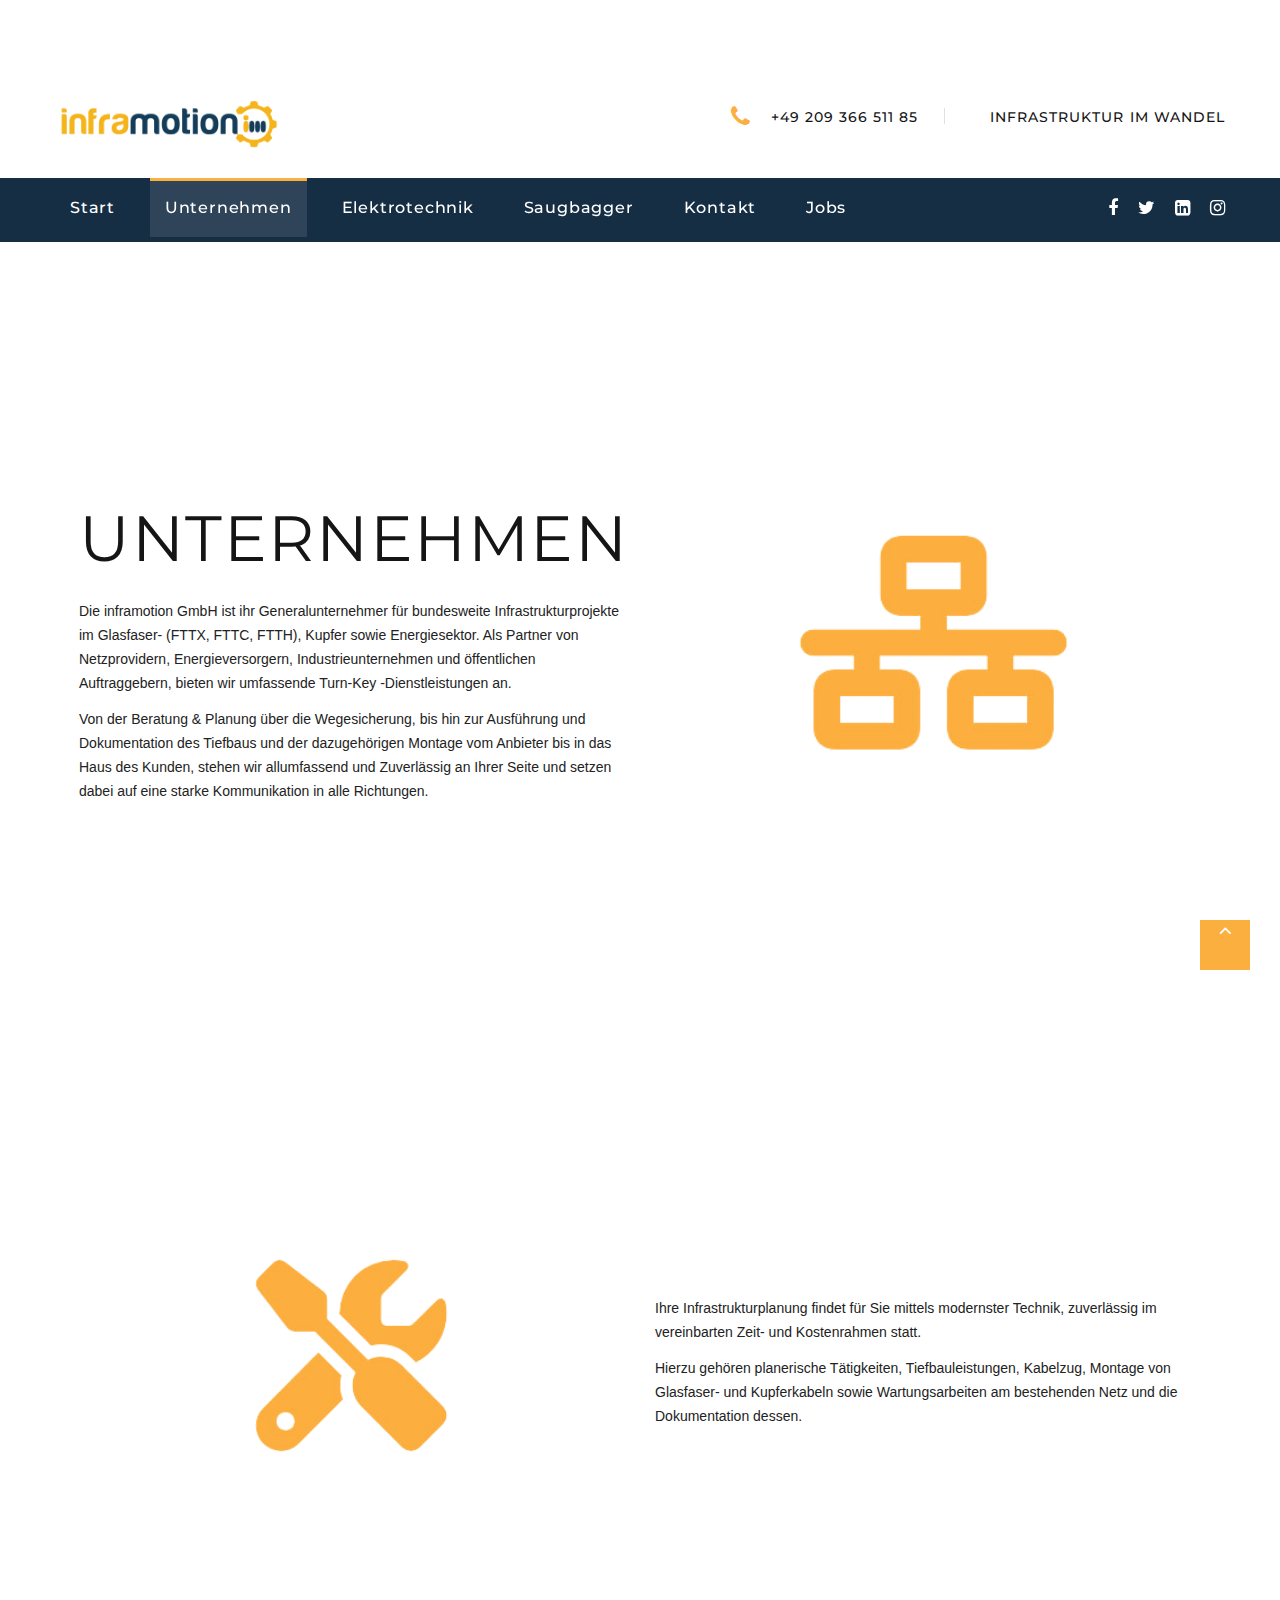
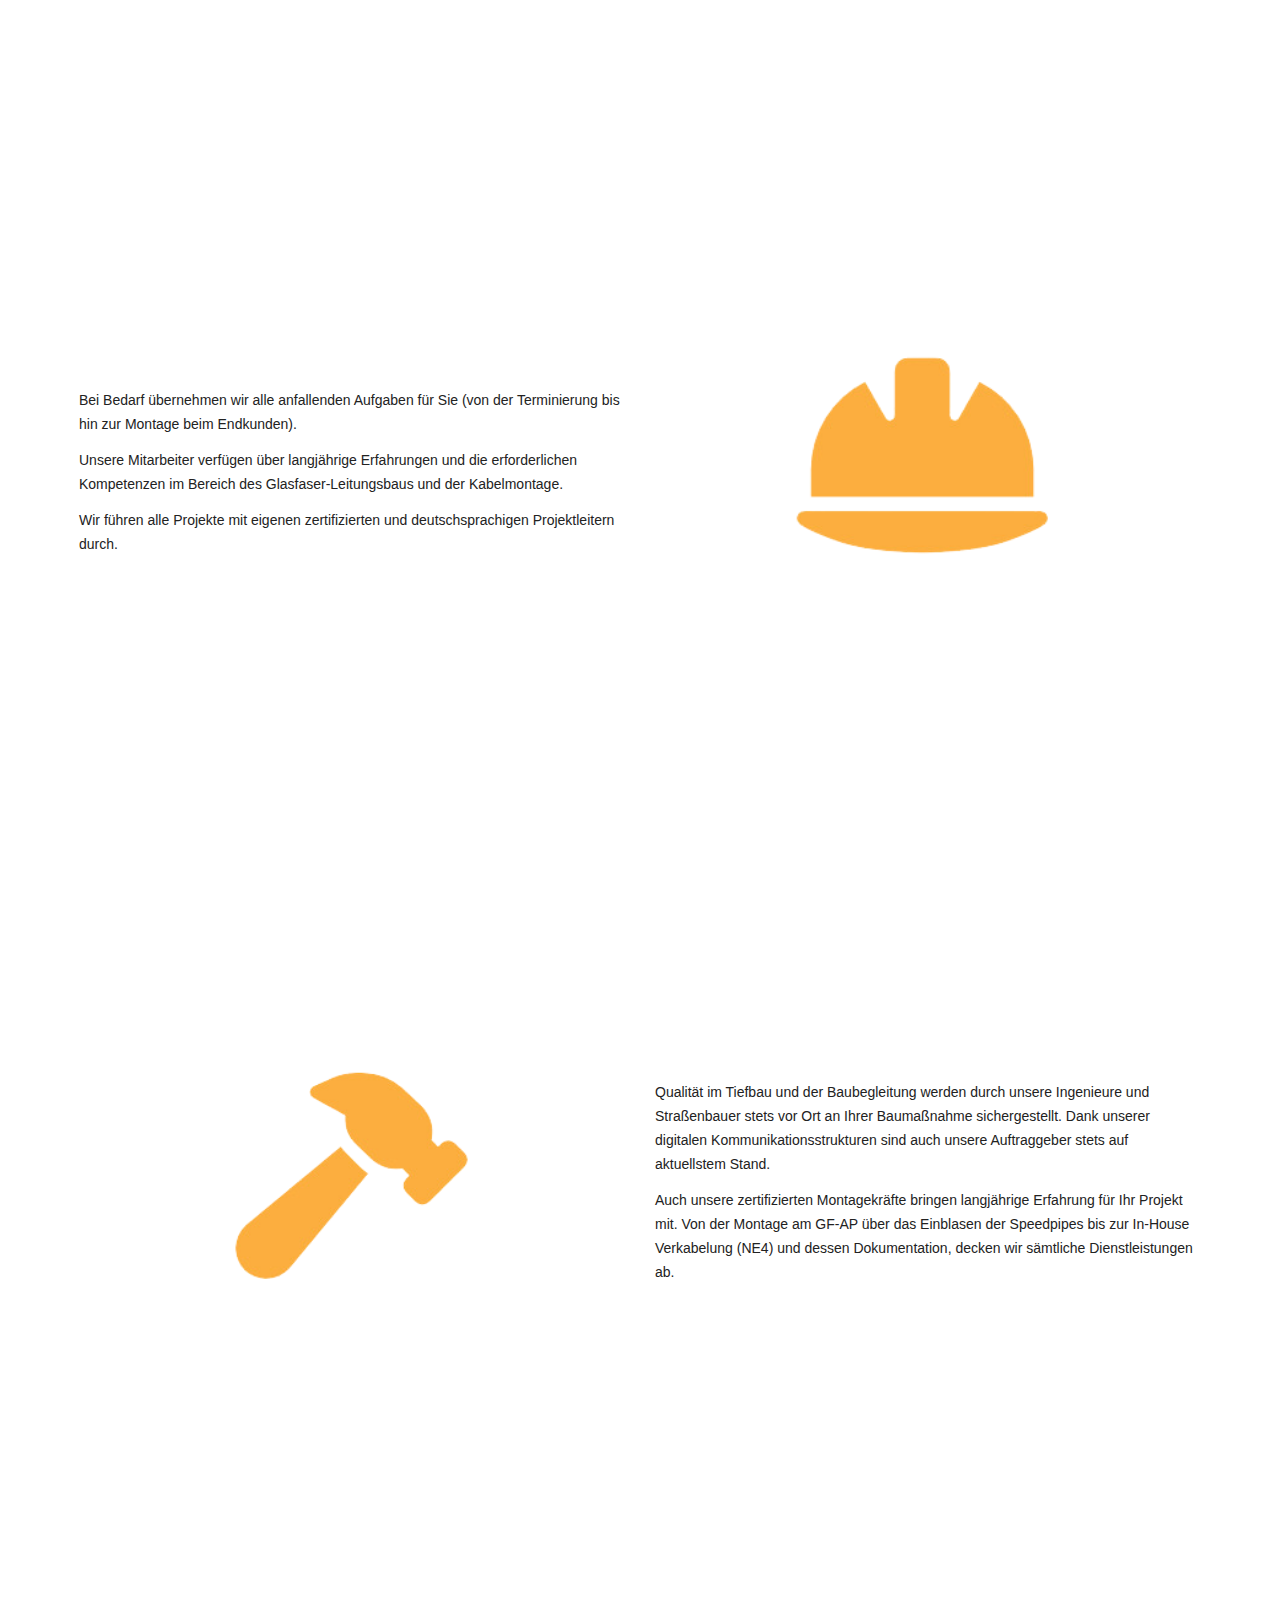
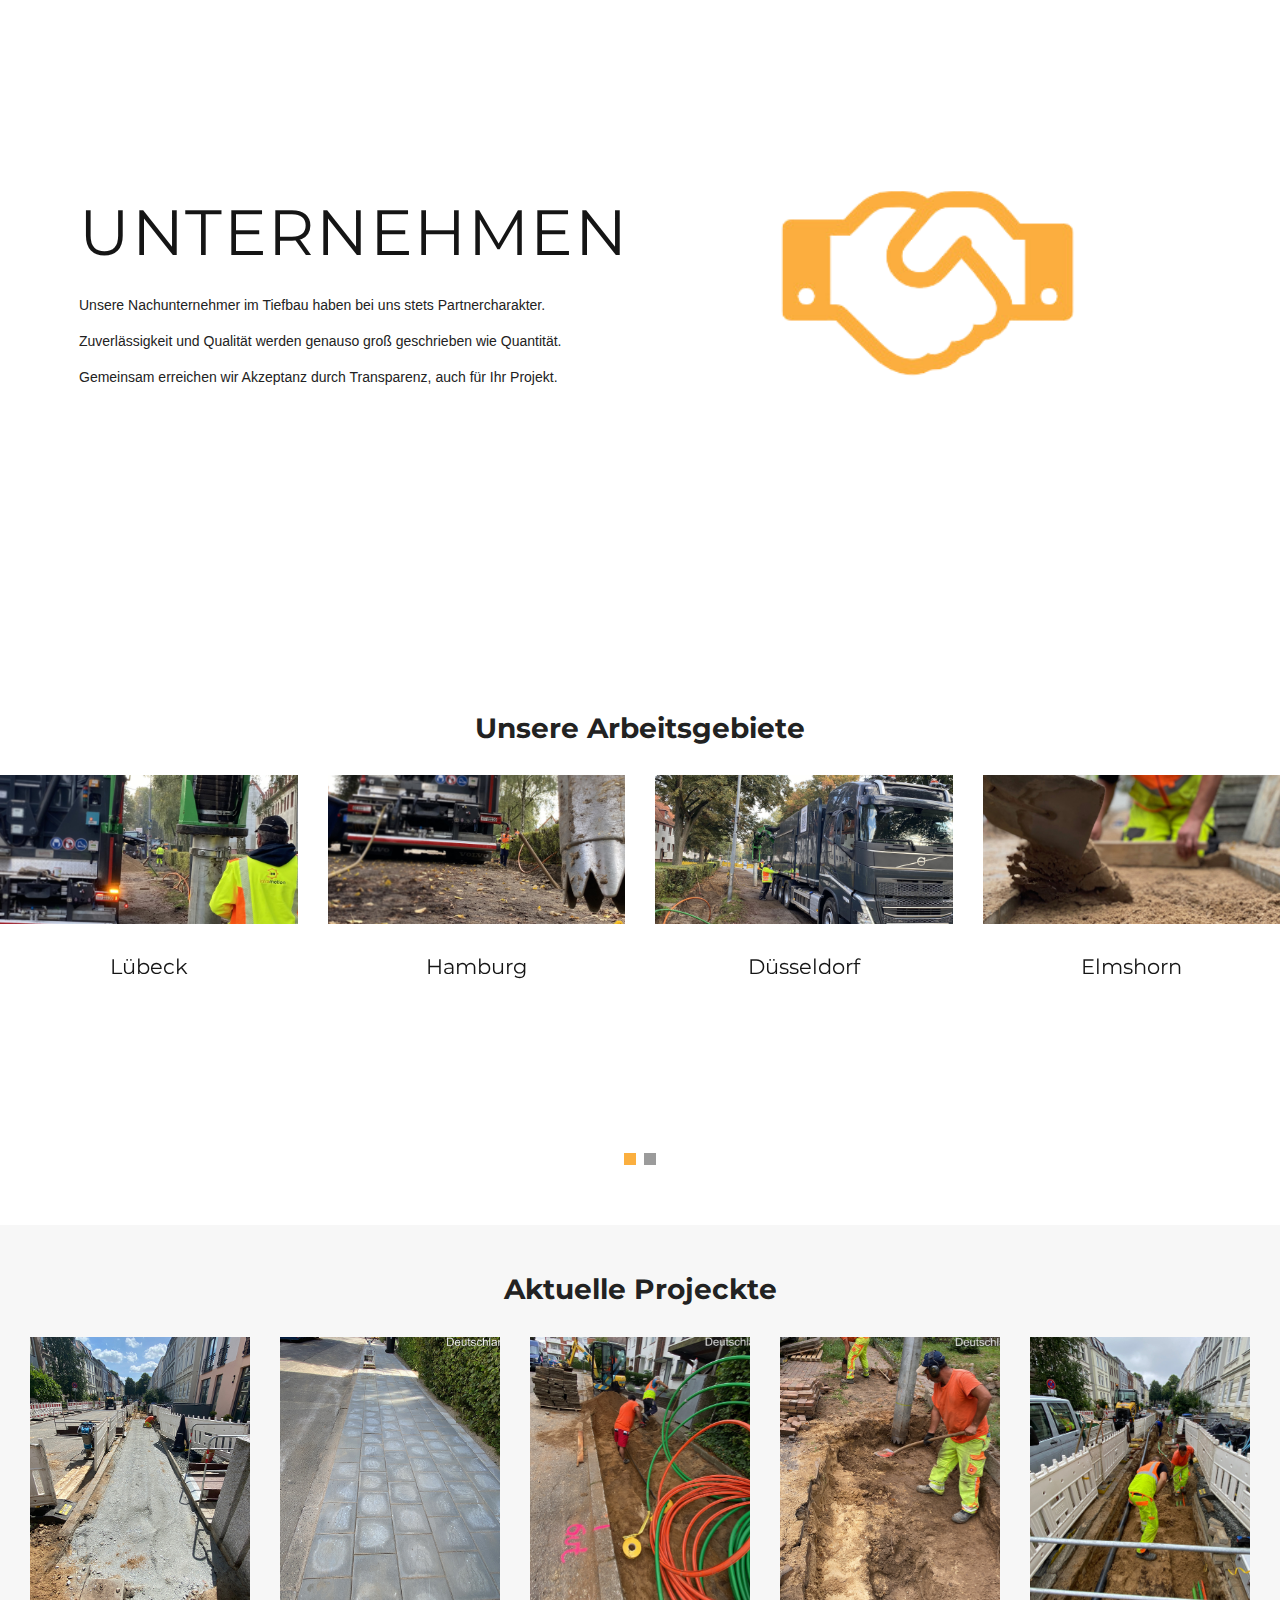
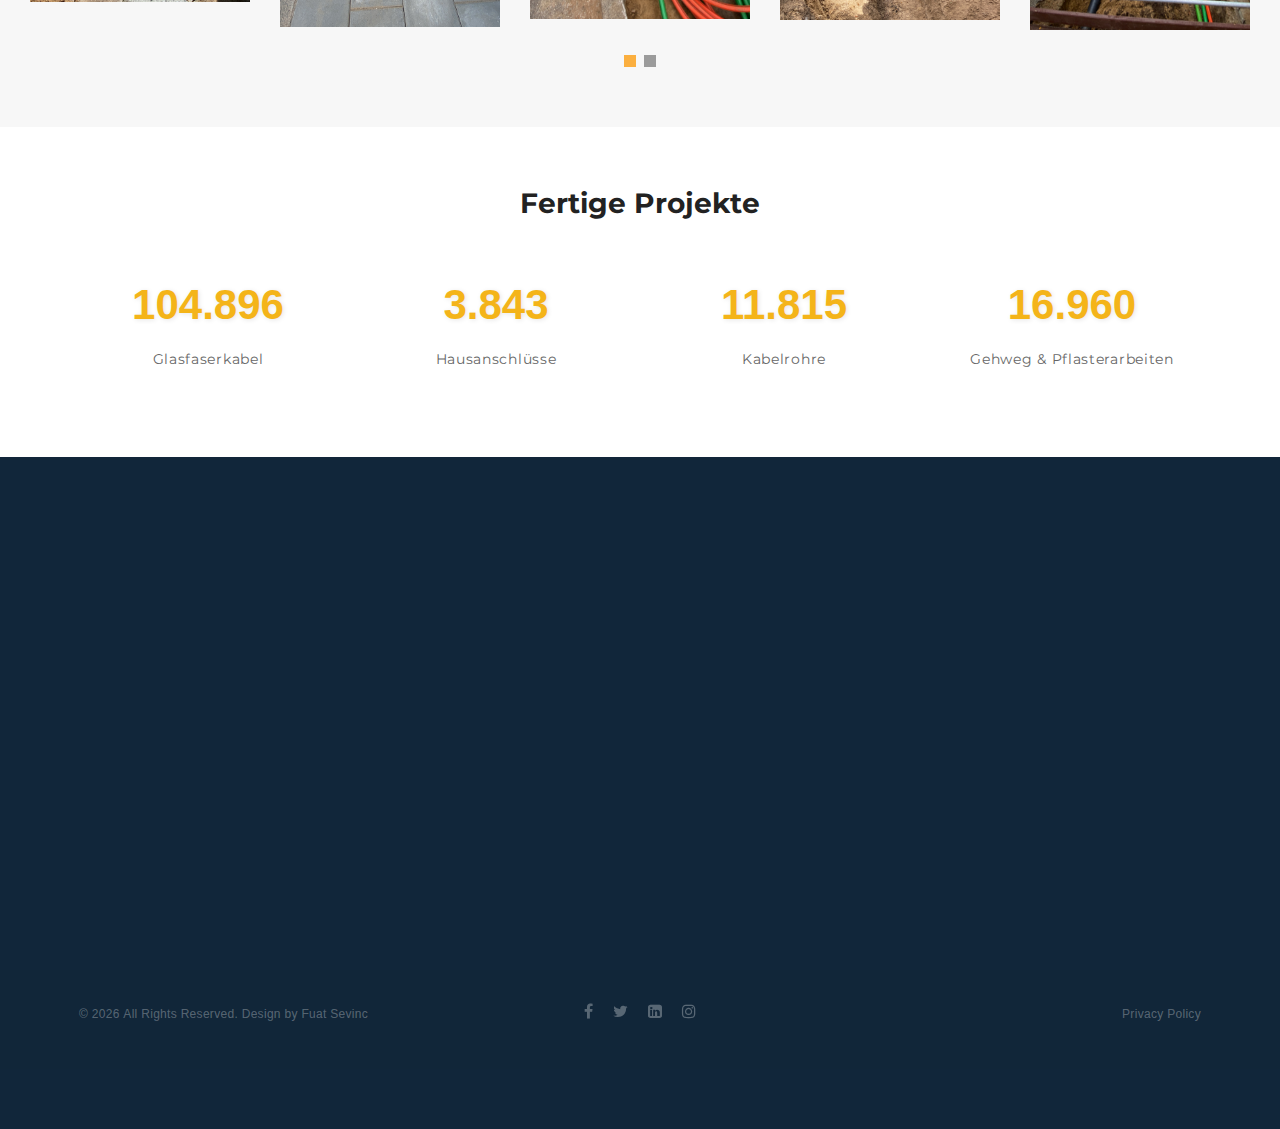
==== about.html @ 515c1046 "update" ====
<!DOCTYPE html>
<html class="wide wow-animation" lang="de">

<head>
    <title>Inframotion GmbH - Saugbagger Dienstleistungen</title>
    <meta name="description" content="Die inframotion GmbH bietet umfassende Saugbagger-Dienstleistungen für bundesweite Infrastrukturprojekte im Glasfaser-, Kupfer- und Energiesektor an.">
    <meta name="format-detection" content="telephone=no">
    <meta name="viewport" content="width=device-width, height=device-height, initial-scale=1.0, maximum-scale=1.0, user-scalable=0">
    <meta http-equiv="X-UA-Compatible" content="IE=edge">
    <meta charset="utf-8">
    <link rel="icon" href="images/favicon.ico" type="image/x-icon">
    <!-- Stylesheets-->
    <link rel="stylesheet" type="text/css" href="//fonts.googleapis.com/css?family=Montserrat:400,500,600,700%7CPoppins:400%7CTeko:300,400">
    <link rel="stylesheet" href="css/bootstrap.css">
    <link rel="stylesheet" href="css/fonts.css">
    <link rel="stylesheet" href="css/style.css">
    <!-- Include Font Awesome CSS -->
    <link rel="stylesheet" href="https://cdnjs.cloudflare.com/ajax/libs/font-awesome/5.15.4/css/all.min.css">
    <link rel="stylesheet" href="https://cdnjs.cloudflare.com/ajax/libs/animate.css/4.1.1/animate.min.css">
    <link rel="stylesheet" href="https://cdnjs.cloudflare.com/ajax/libs/font-awesome/5.15.3/css/all.min.css">
    <meta name="viewport" content="width=device-width, initial-scale=1.0">
    <link rel="stylesheet" href="https://cdnjs.cloudflare.com/ajax/libs/animate.css/4.1.1/animate.min.css">
    <link rel="stylesheet" href="https://cdnjs.cloudflare.com/ajax/libs/font-awesome/5.15.3/css/all.min.css">
    <style>
      body {
        font-family: 'Mulish', sans-serif;
        background-color: #fff;
        color: #222;
        margin: 0;
        padding: 0;
      }
  
      .section {
        padding: 60px 0;
      }
  
      .section-fluid {
        width: 100%;
      }
  
      .container {
        max-width: 1200px;
        margin: 0 auto;
        padding: 0 15px;
      }
  
      .row {
        display: flex;
        flex-wrap: wrap;
        margin: 0 -15px;
      }
  
      .col {
        flex: 1;
        padding: 0 15px;
        margin-bottom: 30px;
      }
  
      .col-3 {
        flex: 0 0 25%;
        max-width: 25%;
      }
  
      .text-center {
        text-align: center;
      }
  
      .bg-default {
        background-color: #fff;
      }
  
      .counter-classic-number {
        font-size: 3em;
        font-weight: bold;
        color: #F4B419;
        text-shadow: 1px 1px 5px rgba(0, 0, 0, 0.1);
      }
  
      .counter-classic-title {
        font-size: 1em;
        font-weight: normal;
        color: #666;
        margin-top: 10px;
        text-transform: capitalize;
      }
  
      h2, h3 {
        font-size: 2em;
        font-weight: bold;
        color: #222;
        text-transform: capitalize;
      }
  
      .counter {
        display: inline-block;
        width: 100%;
        font-size: 3em;
        font-weight: bold;
        color: #F4B419;
        text-shadow: 1px 1px 5px rgba(0, 0, 0, 0.1);
        text-transform: capitalize;
      }
      @media (max-width: 768px) {
        .col-3 {
          flex: 0 0 50%;
          max-width: 50%;
        }
      }
  
      @media (max-width: 480px) {
        .col-3 {
          flex: 0 0 100%;
          max-width: 100%;
        }
      }
  </style>
    <style>
        .ie-panel {
            display: none;
            background: #ffffff;
            padding: 10px 0;
            box-shadow: 3px 3px 5px 0 rgba(255, 255, 255, 0.3);
            clear: both;
            text-align: center;
            position: relative;
            z-index: 1;
        }

        html.ie-10 .ie-panel,
        html.lt-ie-10 .ie-panel {
            display: block;
        }
    </style>
    <link rel="canonical" href="https://www.inframotion.de/saugbagger.html">
</head>

<body>
    <div class="ie-panel"><a href="http://windows.microsoft.com/en-US/internet-explorer/"><img src="images/ie8-panel/warning_bar_0000_us.jpg" height="42" width="820" alt="You are using an outdated browser. For a faster, safer browsing experience, upgrade for free today."></a></div>
    <div class="preloader">
        <div class="preloader-body">
            <div class="cssload-container">
                <div class="cssload-speeding-wheel"></div>
            </div>
            <p>Loading...</p>
        </div>
    </div>
    <div class="page">
        <!-- Page Header-->
        <header class="section page-header">
            <!-- RD Navbar-->
            <div class="rd-navbar-wrap">
                <nav class="rd-navbar rd-navbar-corporate" data-layout="rd-navbar-fixed" data-sm-layout="rd-navbar-fixed" data-md-layout="rd-navbar-fixed" data-md-device-layout="rd-navbar-fixed" data-lg-layout="rd-navbar-static" data-lg-device-layout="rd-navbar-fixed" data-xl-layout="rd-navbar-static" data-xl-device-layout="rd-navbar-static" data-xxl-layout="rd-navbar-static" data-xxl-device-layout="rd-navbar-static" data-lg-stick-up-offset="46px" data-xl-stick-up-offset="46px" data-xxl-stick-up-offset="106px" data-lg-stick-up="true" data-xl-stick-up="true" data-xxl-stick-up="true">
                    <div class="rd-navbar-collapse-toggle rd-navbar-fixed-element-1" data-rd-navbar-toggle=".rd-navbar-collapse"><span></span></div>
                    <div class="rd-navbar-aside-outer">
                        <div class="rd-navbar-aside">
                            <!-- RD Navbar Panel-->
                            <div class="rd-navbar-panel">
                                <!-- RD Navbar Toggle-->
                                <button class="rd-navbar-toggle" data-rd-navbar-toggle=".rd-navbar-nav-wrap"><span></span></button>
                                <!-- RD Navbar Brand-->
                                <div class="rd-navbar-brand">
                                    <!--Brand--><a class="brand" href="index.html"><img src="images/inframotion_logo_4000_png.png" alt="Inframotion Logo" width="225" height="18" /></a>
                                </div>
                            </div>
                            <div class="rd-navbar-aside-right rd-navbar-collapse">
                                <ul class="rd-navbar-corporate-contacts">
                                    <li>
                                        <div class="unit unit-spacing-xs">
                                            <div class="unit-left"><span class="icon fa fa-phone"></span></div>
                                            <div class="unit-body"><a class="link-phone" href="tel:+49 209 366 511 85">+49 209 366 511 85</a>
                                            </div>
                                        </div>
                                    </li>
                                    <li>
                                        <div class="unit unit-spacing-xs">
                                            <div class="unit-left"><span class="icon fa fa-fort"></span></div>
                                            <div class="unit-body"><a class="link-phone" href="saugbagger.html">Infrastruktur im Wandel</a></div>
                                        </div>
                                    </li>
                                </ul>
                            </div>
                        </div>
                    </div>
                    <div class="rd-navbar-main-outer">
                        <div class="rd-navbar-main">
                            <div class="rd-navbar-nav-wrap">
                                <ul class="list-inline list-inline-md rd-navbar-corporate-list-social">
                                    <li><a class="icon fa fa-facebook" target="_blank" href="https://www.facebook.com/profile.php?id=100091347528206"></a></li>
                                    <li><a class="icon fa fa-twitter" target="_blank" href="https://x.com/InframotionGmbh"></a></li>
                                    <li><a class="icon fa fa-linkedin" target="_blank" href="https://www.linkedin.com/company/100840375/admin/feed/posts/"></a></li>
                                    <li><a class="icon fa fa-instagram" target="_blank" href="https://www.instagram.com/inframotiongmbh/"></a></li>
                                </ul>
                                <!-- RD Navbar Nav-->
                                <ul class="rd-navbar-nav">
                                    <li class="rd-nav-item"><a class="rd-nav-link" href="index.html">Start</a></li>
                                    <li class="rd-nav-item active"><a class="rd-nav-link" href="about.html">Unternehmen</a></li>
                                    <li class="rd-nav-item"><a class="rd-nav-link" href="elektrotechnik.html">Elektrotechnik</a></li>
                                    <li class="rd-nav-item"><a class="rd-nav-link" href="saugbagger.html">Saugbagger</a></li>
                                    <li class="rd-nav-item"><a class="rd-nav-link" href="kontakt.html">Kontakt</a></li>
                                    <li class="rd-nav-item"><a class="rd-nav-link" href="jobs.html">Jobs</a></li>
                                </ul>
                            </div>
                        </div>
                    </div>
                </nav>
            </div>
        </header>

        <!-- Why choose us-->
        <section class="section section-sm section-first bg-default text-md-left">
            <div class="container">
                <div class="row row-50 justify-content-center align-items-xl-center">
                    <div class="col-md-10 col-lg-7 col-xl-6">
                        <h1 class="text-spacing-25 font-weight-normal title-opacity-3">UNTERNEHMEN</h1>
                        <!-- Bootstrap tabs-->
                        <div class="tabs-custom tabs-horizontal tabs-line" id="tabs-4">
                            <!-- Tab panes-->
                            <div class="tab-content">
                                <div class="tab-pane fade show active" id="tabs-4-1">
                                    <p>Die inframotion GmbH ist ihr Generalunternehmer für bundesweite Infrastrukturprojekte im Glasfaser- (FTTX, FTTC, FTTH), Kupfer sowie Energiesektor. Als Partner von Netzprovidern, Energieversorgern, Industrieunternehmen und öffentlichen Auftraggebern, bieten wir umfassende Turn-Key -Dienstleistungen an.</p>
                                    <p>Von der Beratung & Planung über die Wegesicherung, bis hin zur Ausführung und Dokumentation des Tiefbaus und der dazugehörigen Montage vom Anbieter bis in das Haus des Kunden, stehen wir allumfassend und Zuverlässig an Ihrer Seite und setzen dabei auf eine starke Kommunikation in alle Richtungen.</p>
                                </div>
                            </div>
                        </div>
                    </div>
                    <div class="col-md-10 col-lg-5 col-xl-6 d-flex justify-content-center align-items-center">
                      <img src="images/icon/5.png" alt="">
                    </div>
                </div>
            </div>
        </section>

        <!-- Why choose us-->
        <section class="section section-sm section-first bg-default text-md-left">
            <div class="container">
                <div class="row row-50 justify-content-center align-items-xl-center">
                    <div class="col-md-10 col-lg-5 col-xl-6 d-flex justify-content-center align-items-center">
                      <img src="images/icon/4.png" alt="">
                    </div>
                    <div class="col-md-10 col-lg-7 col-xl-6">
                        <!-- Bootstrap tabs-->
                        <div class="tabs-custom tabs-horizontal tabs-line" id="tabs-4">
                            <!-- Tab panes-->
                            <div class="tab-content">
                                <div class="tab-pane fade show active" id="tabs-4-1">
                                    <p>Ihre Infrastrukturplanung findet für Sie mittels modernster Technik, zuverlässig im vereinbarten Zeit- und Kostenrahmen statt.</p>
                                    <p>Hierzu gehören planerische Tätigkeiten, Tiefbauleistungen, Kabelzug, Montage von Glasfaser- und Kupferkabeln sowie Wartungsarbeiten am bestehenden Netz und die Dokumentation dessen.</p>
                                </div>
                            </div>
                        </div>
                    </div>
                </div>
            </div>
        </section>

        <!-- Why choose us-->
        <section class="section section-sm section-first bg-default text-md-left">
            <div class="container">
                <div class="row row-50 justify-content-center align-items-xl-center">
                    <div class="col-md-10 col-lg-7 col-xl-6">
                        <!-- Bootstrap tabs-->
                        <div class="tabs-custom tabs-horizontal tabs-line" id="tabs-4">
                            <!-- Tab panes-->
                            <div class="tab-content">
                                <div class="tab-pane fade show active" id="tabs-4-1">
                                    <p>Bei Bedarf übernehmen wir alle anfallenden Aufgaben für Sie (von der Terminierung bis hin zur Montage beim Endkunden).</p>
                                    <p>Unsere Mitarbeiter verfügen über langjährige Erfahrungen und die erforderlichen Kompetenzen im Bereich des Glasfaser-Leitungsbaus und der Kabelmontage.</p>
                                    <p>Wir führen alle Projekte mit eigenen zertifizierten und deutschsprachigen Projektleitern durch.</p>
                                </div>
                            </div>
                        </div>
                    </div>
                    <div class="col-md-10 col-lg-5 col-xl-6 d-flex justify-content-center align-items-center">
                      <img src="images/icon/3.png" alt="">
                    </div>
                </div>
            </div>
        </section>

        <!-- Why choose us-->
        <section class="section section-sm section-first bg-default text-md-left">
            <div class="container">
                <div class="row row-50 justify-content-center align-items-xl-center">
                    <div class="col-md-10 col-lg-5 col-xl-6 d-flex justify-content-center align-items-center">
                      <img src="images/icon/2.png" alt="">
                    </div>
                    <div class="col-md-10 col-lg-7 col-xl-6">
                        <!-- Bootstrap tabs-->
                        <div class="tabs-custom tabs-horizontal tabs-line" id="tabs-4">
                            <!-- Tab panes-->
                            <div class="tab-content">
                                <div class="tab-pane fade show active" id="tabs-4-1">
                                    <p>Qualität im Tiefbau und der Baubegleitung werden durch unsere Ingenieure und Straßenbauer stets vor Ort an Ihrer Baumaßnahme sichergestellt. Dank unserer digitalen Kommunikationsstrukturen sind auch unsere Auftraggeber stets auf aktuellstem Stand.</p>
                                    <p>Auch unsere zertifizierten Montagekräfte bringen langjährige Erfahrung für Ihr Projekt mit. Von der Montage am GF-AP über das Einblasen der Speedpipes bis zur In-House Verkabelung (NE4) und dessen Dokumentation, decken wir sämtliche Dienstleistungen ab.</p>
                                </div>
                            </div>
                        </div>
                    </div>
                </div>
            </div>
        </section>

        <!-- Why choose us-->
        <section class="section section-sm section-first bg-default text-md-left">
            <div class="container">
                <div class="row row-50 justify-content-center align-items-xl-center">
                    <div class="col-md-10 col-lg-7 col-xl-6">
                        <h1 class="text-spacing-25 font-weight-normal title-opacity-3">UNTERNEHMEN</h1>
                        <!-- Bootstrap tabs-->
                        <div class="tabs-custom tabs-horizontal tabs-line" id="tabs-4">
                            <!-- Tab panes-->
                            <div class="tab-content">
                                <div class="tab-pane fade show active" id="tabs-4-1">
                                    <p>Unsere Nachunternehmer im Tiefbau haben bei uns stets Partnercharakter.</p>
                                    <p>Zuverlässigkeit und Qualität werden genauso groß geschrieben wie Quantität.</p>
                                    <p>Gemeinsam erreichen wir Akzeptanz durch Transparenz, auch für Ihr Projekt.</p>
                                </div>
                            </div>
                        </div>
                    </div>
                    <div class="col-md-10 col-lg-5 col-xl-6 d-flex justify-content-center align-items-center">
                      <img src="images/icon/1.png" alt="">
                    </div>
                </div>
            </div>
        </section>

        <!-- Latest Projects-->
        <section class="section section-sm section-fluid bg-default">
            <div class="container">
                <h2>Unsere Arbeitsgebiete</h2>
            </div>
            <!-- Owl Carousel-->
            <div class="owl-carousel owl-classic owl-timeline" data-items="1" data-md-items="2" data-lg-items="3" data-xl-items="4" data-margin="30" data-autoplay="false" data-nav="true" data-dots="true">
                <div class="owl-item">
                    <!-- Thumbnail Classic-->
                    <article class="thumbnail thumbnail-mary">
                        <div class="thumbnail-mary-figure"><img src="images/Saug-Slide-1.jpg" alt="Lübeck Saugbagger Projekt" width="420" height="308"/></div>
                        <div class="thumbnail-mary-caption"><a class="icon fl-bigmug-line-zoom60" href="images/gallery-image-11-1200x800-original.jpg" data-lightgallery="item"><img src="images/gallery-image-11-420x308.jpg" alt="Lübeck Saugbagger Projekt" width="420" height="308"/></a></div>
                    </article>
                    <div class="thumbnail-mary-description">
                        <h5 class="thumbnail-mary-project"><a href="#">Lübeck</a></h5><span class="thumbnail-mary-decor"></span>
                        <h5 class="thumbnail-mary-time"></h5>
                    </div>
                </div>
                <div class="owl-item">
                    <!-- Thumbnail Classic-->
                    <article class="thumbnail thumbnail-mary">
                        <div class="thumbnail-mary-figure"><img src="images/Saug-Slide-2.jpg" alt="Hamburg Saugbagger Projekt" width="420" height="308"/></div>
                        <div class="thumbnail-mary-caption"><a class="icon fl-bigmug-line-zoom60" href="images/gallery-image-12-1200x800-original.jpg" data-lightgallery="item"><img src="images/gallery-image-12-420x308.jpg" alt="Hamburg Saugbagger Projekt" width="420" height="308"/></a></div>
                    </article>
                    <div class="thumbnail-mary-description">
                        <h5 class="thumbnail-mary-project"><a href="#">Hamburg</a></h5><span class="thumbnail-mary-decor"></span>
                        <h5 class="thumbnail-mary-time"></h5>
                    </div>
                </div>
                <div class="owl-item">
                    <!-- Thumbnail Classic-->
                    <article class="thumbnail thumbnail-mary">
                        <div class="thumbnail-mary-figure"><img src="images/Saug-Slide-3.jpg" alt="Düsseldorf Saugbagger Projekt" width="420" height="308"/></div>
                        <div class="thumbnail-mary-caption"><a class="icon fl-bigmug-line-zoom60" href="images/gallery-image-13-1200x800-original.jpg" data-lightgallery="item"><img src="images/gallery-image-13-420x308.jpg" alt="Düsseldorf Saugbagger Projekt" width="420" height="308"/></a></div>
                    </article>
                    <div class="thumbnail-mary-description">
                        <h5 class="thumbnail-mary-project"><a href="#">Düsseldorf</a></h5><span class="thumbnail-mary-decor"></span>
                        <h5 class="thumbnail-mary-time"></h5>
                    </div>
                </div>
                <div class="owl-item">
                    <!-- Thumbnail Classic-->
                    <article class="thumbnail thumbnail-mary">
                        <div class="thumbnail-mary-figure"><img src="images/Saug-Slide-5.jpg" alt="Elmshorn Saugbagger Projekt" width="420" height="308"/></div>
                        <div class="thumbnail-mary-caption"><a class="icon fl-bigmug-line-zoom60" href="images/gallery-image-14-1200x800-original.jpg" data-lightgallery="item"><img src="images/gallery-image-14-420x308.jpg" alt="Elmshorn Saugbagger Projekt" width="420" height="308"/></a></div>
                    </article>
                    <div class="thumbnail-mary-description">
                        <h5 class="thumbnail-mary-project"><a href="#">Elmshorn</a></h5><span class="thumbnail-mary-decor"></span>
                        <h5 class="thumbnail-mary-time"></h5>
                    </div>
                </div>
                <div class="owl-item">
                    <!-- Thumbnail Classic-->
                    <article class="thumbnail thumbnail-mary">
                        <div class="thumbnail-mary-figure"><img src="images/inframotion_Saugbagger.jpg" alt="Kiel Saugbagger Projekt" width="420" height="308"/></div>
                        <div class="thumbnail-mary-caption"><a class="icon fl-bigmug-line-zoom60" href="images/gallery-image-15-1200x800-original.jpg" data-lightgallery="item"><img src="images/gallery-image-15-420x308.jpg" alt="Kiel Saugbagger Projekt" width="420" height="308"/></a></div>
                    </article>
                    <div class="thumbnail-mary-description">
                        <h5 class="thumbnail-mary-project"><a href="#">Kiel</a></h5><span class="thumbnail-mary-decor"></span>
                        <h5 class="thumbnail-mary-time"></h5>
                    </div>
                </div>
                <div class="owl-item">
                    <!-- Thumbnail Classic-->
                    <article class="thumbnail thumbnail-mary">
                        <div class="thumbnail-mary-figure"><img src="images/inframotion_tiefbau.jpg" alt="Gelsenkirchen Saugbagger Projekt" width="420" height="308"/></div>
                        <div class="thumbnail-mary-caption"><a class="icon fl-bigmug-line-zoom60" href="images/gallery-image-16-1200x800-original.jpg" data-lightgallery="item"><img src="images/gallery-image-16-420x308.jpg" alt="Gelsenkirchen Saugbagger Projekt" width="420" height="308"/></a></div>
                    </article>
                    <div class="thumbnail-mary-description">
                        <h5 class="thumbnail-mary-project"><a href="#">Gelsenkirchen</a></h5><span class="thumbnail-mary-decor"></span>
                        <h5 class="thumbnail-mary-time"></h5>
                    </div>
                </div>
            </div>
        </section>

        <!-- Instagram wondertour -->
        <section class="section section-sm section-top-0 section-fluid section-relative bg-gray-4">
            <div class="container-fluid">
                <br><br>
                <center><h2>Aktuelle Projeckte</h2></center>
                <!-- Owl Carousel-->
                <div class="owl-carousel owl-classic owl-dots-secondary" data-items="1" data-sm-items="2" data-md-items="3" data-lg-items="4" data-xl-items="5" data-xxl-items="6" data-stage-padding="15" data-xxl-stage-padding="0" data-margin="30" data-autoplay="true" data-nav="true" data-dots="true">
                    <!-- Thumbnail Classic-->
                    <article class="thumbnail thumbnail-mary">
                        <div class="thumbnail-mary-figure"><img src="images/bild1.jpg" alt="Aktuelles Projekt Bild 1" width="270" height="195" />
                        </div>
                        <div class="thumbnail-mary-caption"><a class="icon fl-bigmug-line-zoom60" href="images/bild1.jpg" data-lightgallery="item"><img src="images/bild1.jpg" alt="Aktuelles Projekt Bild 1" width="270" height="195" /></a>
                        </div>
                    </article>
                    <!-- Thumbnail Classic-->
                    <article class="thumbnail thumbnail-mary">
                        <div class="thumbnail-mary-figure"><img src="images/bild2.jpg" alt="Aktuelles Projekt Bild 2" width="270" height="195" />
                        </div>
                        <div class="thumbnail-mary-caption"><a class="icon fl-bigmug-line-zoom60" href="images/bild2.jpg" data-lightgallery="item"><img src="images/bild2.jpg" alt="Aktuelles Projekt Bild 2" width="270" height="195" /></a>
                        </div>
                    </article>
                    <!-- Thumbnail Classic-->
                    <article class="thumbnail thumbnail-mary">
                        <div class="thumbnail-mary-figure"><img src="images/bild3.jpg" alt="Aktuelles Projekt Bild 3" width="270" height="195" />
                        </div>
                        <div class="thumbnail-mary-caption"><a class="icon fl-bigmug-line-zoom60" href="images/bild3.jpg" data-lightgallery="item"><img src="images/bild3.jpg" alt="Aktuelles Projekt Bild 3" width="270" height="195" /></a>
                        </div>
                    </article>
                    <!-- Thumbnail Classic-->
                    <article class="thumbnail thumbnail-mary">
                        <div class="thumbnail-mary-figure"><img src="images/bild4.jpg" alt="Aktuelles Projekt Bild 4" width="270" height="195" />
                        </div>
                        <div class="thumbnail-mary-caption"><a class="icon fl-bigmug-line-zoom60" href="images/bild4.jpg" data-lightgallery="item"><img src="images/bild4.jpg" alt="Aktuelles Projekt Bild 4" width="270" height="195" /></a>
                        </div>
                    </article>
                    <!-- Thumbnail Classic-->
                    <article class="thumbnail thumbnail-mary">
                        <div class="thumbnail-mary-figure"><img src="images/bild7.jpg" alt="Aktuelles Projekt Bild 5" width="270" height="195" />
                        </div>
                        <div class="thumbnail-mary-caption"><a class="icon fl-bigmug-line-zoom60" href="images/bild7.jpg" data-lightgallery="item"><img src="images/bild7.jpg" alt="Aktuelles Projekt Bild 5" width="270" height="195" /></a>
                        </div>
                    </article>
                    <!-- Thumbnail Classic-->
                    <article class="thumbnail thumbnail-mary">
                        <div class="thumbnail-mary-figure"><img src="images/bild5.jpg" alt="Aktuelles Projekt Bild 6" width="270" height="195" />
                        </div>
                        <div class="thumbnail-mary-caption"><a class="icon fl-bigmug-line-zoom60" href="images/bild5.jpg" data-lightgallery="item"><img src="images/bild5.jpg" alt="Aktuelles Projekt Bild 6" width="270" height="195" /></a>
                        </div>
                    </article>
                    <!-- Thumbnail Classic-->
                    <article class="thumbnail thumbnail-mary">
                        <div class="thumbnail-mary-figure"><img src="images/bild6.jpg" alt="Aktuelles Projekt Bild 7" width="270" height="195" />
                        </div>
                        <div class="thumbnail-mary-caption"><a class="icon fl-bigmug-line-zoom60" href="images/bild6.jpg" data-lightgallery="item"><img src="images/bild6.jpg" alt="Aktuelles Projekt Bild 7" width="270" height="195" /></a>
                        </div>
                    </article>
                </div>
            </div>
        </section>
 <!-- Counters -->
 <section class="section section-fluid bg-default">
  <div class="container">
      <div class="text-center">
          <h3 class="animate__animated animate__fadeInDown">Fertige Projekte</h3><br><br>
      </div>
      <div class="row text-center">
          <div class="col col-3 animate__animated animate__fadeInUp">
              <div class="counter-classic">
                  <div class="counter" data-count="237500">0</div>
                  <h5 class="counter-classic-title">Glasfaserkabel</h5>
              </div>
          </div>
          <div class="col col-3 animate__animated animate__fadeInUp" style="animation-delay: 0.2s;">
              <div class="counter-classic">
                  <div class="counter" data-count="8700">0</div>
                  <h5 class="counter-classic-title">Hausanschlüsse</h5>
              </div>
          </div>
          <div class="col col-3 animate__animated animate__fadeInUp" style="animation-delay: 0.4s;">
              <div class="counter-classic">
                  <div class="counter" data-count="26750">0</div>
                  <h5 class="counter-classic-title">Kabelrohre</h5>
              </div>
          </div>
          <div class="col col-3 animate__animated animate__fadeInUp" style="animation-delay: 0.6s;">
              <div class="counter-classic">
                  <div class="counter" data-count="38400">0</div>
                  <h5 class="counter-classic-title">Gehweg & Pflasterarbeiten</h5>
              </div>
          </div>
      </div>
  </div>
</section>
        
          <script src="https://cdnjs.cloudflare.com/ajax/libs/jquery/3.6.0/jquery.min.js"></script>
          <script>
            $(document).ready(function () {
              function animateCounter(element) {
                const endValue = parseInt(element.getAttribute('data-count'));
                const duration = 2000; // 2 seconds
                const frameRate = 60; // 60 frames per second
                const totalFrames = Math.round((duration / 1000) * frameRate);
                let frame = 0;
                const counter = setInterval(function () {
                  frame++;
                  const progress = frame / totalFrames;
                  const currentValue = Math.round(endValue * progress).toLocaleString('de-DE');
                  element.innerText = currentValue;
                  if (frame === totalFrames) {
                    clearInterval(counter);
                  }
                }, 1000 / frameRate);
              }
        
              const counters = document.querySelectorAll('.counter');
              counters.forEach(counter => animateCounter(counter));
            });
          </script>




    <!-- Page Footer-->
    <footer class="section footer-corporate context-dark">
      <div class="footer-corporate-inset">
        <div class="container">
          <div class="row row-40 justify-content-lg-between">
            <div class="col-sm-6 col-md-12 col-lg-3 col-xl-4">
              <div class="oh-desktop">
                <div class="wow slideInRight" data-wow-delay="0s">
                  <a class="brand" href="index.html"><img src="images/inframotion_logo_4000_png.png" alt="Inframotion Logo" width="225" height="18"></a>
                  <h6 class="text-spacing-100 text-uppercase">Kontaktieren Sie uns</h6>
                  <ul class="footer-contacts d-inline-block d-sm-block">
                    <li>
                      <div class="unit">
                        <div class="unit-left"><span class="icon fa fa-phone"></span></div>
                        <div class="unit-body"><a class="link-phone" href="tel:+4920936651185">+49 209 366 511 85</a></div>
                      </div>
                    </li>
                    <li>
                      <div class="unit">
                        <div class="unit-left"><span class="icon fa fa-envelope"></span></div>
                        <div class="unit-body"><a class="link-email" href="mailto:info@inframotion.de">info@inframotion.de</a></div>
                      </div>
                    </li>
                    <li>
                      <div class="unit">
                        <div class="unit-left"><span class="icon fa fa-location-arrow"></span></div>
                        <div class="unit-body"><a class="link-location" target="_blank" href="https://maps.google.com/?q=Munscheidstr.+14+45886+Gelsenkirchen">Munscheidstr. 14 45886 Gelsenkirchen</a></div>
                      </div>
                    </li>
                  </ul>
                </div>
              </div>
            </div>
            <div class="col-sm-11 col-md-7 col-lg-5 col-xl-4">
              <div class="oh-desktop">
                <div class="wow slideInLeft" data-wow-delay="0s">
                  <h6 class="text-spacing-100 text-uppercase"></h6>
                  <ul class="row-6 list-0 list-marked list-marked-md list-marked-secondary list-custom-2">
                    <li><a href="index.html">Start</a></li>
                    <br>
                    <li><a href="about.html">Unternehmen</a></li>
                    <br>
                    <li><a href="elektrotechnik.html">Elektrotechnik</a></li>
                    <br>
                    <li><a href="saugbagger.html">Saugbagger</a></li>
                    <br>
                    <li><a href="kontakt.html">Kontakt</a></li>
                    <br>
                    <li><a href="impressum.html">Impressum</a></li>
                    <br>
                    <li><a href="datenschutz.html">Datenschutz</a></li>
                    <br>
                    <li><a href="jobs.html">Jobs</a></li>
                    <br>
                  </ul>
                </div>
              </div>
            </div>
            <div class="col-sm-6 col-md-5 col-lg-3 col-xl-4">
              <div class="oh-desktop">
                <div class="wow slideInDown" data-wow-delay="0s">
                  
                  

                  
                  
                  

                  <!-- Post Minimal 2-->
                  <article class="post post-minimal-2">
                    <p class="post-minimal-2-title"><a href="#" style="color: aliceblue;">Ausbau der Fernwärme Inframotion breitet sich für die Mammut Projekte vor.</a></p>
                    <div class="post-minimal-2-time">
                      <time datetime="2021-12-04">Dezember 04, 2023</time>
                    </div>
                  </article>
                  <!-- Post Minimal 2-->
                  <article class="post post-minimal-2">
                    <p class="post-minimal-2-title"><a href="#" style="color: aliceblue;">Straßenbeleuchtung <br>Wir erneuern die Straßenbeleuchtungen in HL Lübeck.</a></p>
                    <div class="post-minimal-2-time">
                      <time datetime="2019-04-06">April 02, 2024</time>
                    </div>
                  </article>
                </div>
              </div>
            </div>
          </div>
        </div>
      </div>
      <div class="footer-corporate-bottom-panel">
        <div class="container">
          <div class="row justify-content-xl-space-between row-10 align-items-md-center">
            <div class="col-sm-6 col-md-4 text-sm-right text-md-center">
              <div>
                <ul class="list-inline list-inline-sm footer-social-list-2">
                  <li><a class="icon fa fa-facebook" target="_blank" href="https://www.facebook.com/profile.php?id=100091347528206"></a></li>
                  <li><a class="icon fa fa-twitter" target="_blank" href="https://twitter.com/GmbhInframotion"></a></li>
                  <li><a class="icon fa fa-linkedin" target="_blank" href="https://www.linkedin.com/company/100840375/admin/feed/posts/"></a></li>
                  <li><a class="icon fa fa-instagram" target="_blank" href="https://www.instagram.com/inframotiongmbh/"></a></li>
                </ul>
              </div>
            </div>
            <div class="col-sm-6 col-md-4 order-sm-first">
              <!-- Rights-->
              <p class="rights"><span>&copy;&nbsp;</span><span class="copyright-year"></span><span>&nbsp;</span>All Rights Reserved. Design by <a href="https://www.fuatsevinc.com">Fuat Sevinc</a></p>
            </div>
            <div class="col-sm-6 col-md-4 text-md-right">
              <p class="rights"><a href="#">Privacy Policy</a></p>
            </div>
          </div>
        </div>
      </div>
    </footer>
  </div>
  <!-- Global Mailform Output-->
  <div class="snackbars" id="form-output-global"></div>
  <!-- Javascript-->
  <script src="js/core.min.js"></script>
  <script src="js/script.js"></script>
  <script>
    document.addEventListener('DOMContentLoaded', function () {
      const items = document.querySelectorAll('.leistungen-item');
      const observerOptions = {
        root: null,
        rootMargin: '0px',
        threshold: 0.1
      };

      const observer = new IntersectionObserver((entries, observer) => {
        entries.forEach(entry => {
          if (entry.isIntersecting) {
            entry.target.classList.add(entry.target.dataset.animation);
            observer.unobserve(entry.target);
          }
        });
      }, observerOptions);

      items.forEach((item, index) => {
        if (index % 2 === 0) {
          item.dataset.animation = 'animate-left';
          item.style.transform = 'translateX(-50px)';
        } else {
          item.dataset.animation = 'animate-right';
          item.style.transform = 'translateX(50px)';
        }
        observer.observe(item);
      });
    });
  </script>
</body>

</html>
---- css/fonts.css ----
/*
*
* Fonts
*//*
*
* Font Awesome Icons 4.7.0
* --------------------------------------------------
*/@font-face {	font-family: 'FontAwesome';	src: url("../fonts/fontawesome-webfont.eot?v=4.7.0");	src: url("../fonts/fontawesome-webfont.eot?#iefix&v=4.7.0") format("embedded-opentype"), url("../fonts/fontawesome-webfont.woff2?v=4.7.0") format("woff2"), url("../fonts/fontawesome-webfont.woff?v=4.7.0") format("woff"), url("../fonts/fontawesome-webfont.ttf?v=4.7.0") format("truetype"), url("../fonts/fontawesome-webfont.svg?v=4.7.0#fontawesomeregular") format("svg");	font-weight: normal;	font-style: normal;}.fa {	display: inline-block;	font-family: 'FontAwesome';	font-size: inherit;	text-rendering: auto;	-webkit-font-smoothing: antialiased;	-moz-osx-font-smoothing: grayscale;}[class*='fa-']:before {	font-weight: 400;	font-family: 'FontAwesome';}/* makes the font 33% larger relative to the icon container */.fa-lg {	font-size: 1.33333333em;	line-height: 0.75em;	vertical-align: -15%;}.fa-2x {	font-size: 2em;}.fa-3x {	font-size: 3em;}.fa-4x {	font-size: 4em;}.fa-5x {	font-size: 5em;}.fa-fw {	width: 1.28571429em;	text-align: center;}.fa-ul {	padding-left: 0;	margin-left: 2.14285714em;	list-style-type: none;}.fa-ul > li {	position: relative;}.fa-li {	position: absolute;	left: -2.14285714em;	width: 2.14285714em;	top: 0.14285714em;	text-align: center;}.fa-li.fa-lg {	left: -1.85714286em;}.fa-border {	padding: .2em .25em .15em;	border: solid 0.08em #eeeeee;	border-radius: .1em;}.fa-pull-left {	float: left;}.fa-pull-right {	float: right;}.fa.fa-pull-left {	margin-right: .3em;}.fa.fa-pull-right {	margin-left: .3em;}/* Deprecated as of 4.4.0 */.pull-right {	float: right;}.pull-left {	float: left;}.fa.pull-left {	margin-right: .3em;}.fa.pull-right {	margin-left: .3em;}.fa-spin {	-webkit-animation: fa-spin 2s infinite linear;	animation: fa-spin 2s infinite linear;}.fa-pulse {	-webkit-animation: fa-spin 1s infinite steps(8);	animation: fa-spin 1s infinite steps(8);}@-webkit-keyframes fa-spin {	0% {		-webkit-transform: rotate(0deg);		transform: rotate(0deg);	}	100% {		-webkit-transform: rotate(359deg);		transform: rotate(359deg);	}}@keyframes fa-spin {	0% {		-webkit-transform: rotate(0deg);		transform: rotate(0deg);	}	100% {		-webkit-transform: rotate(359deg);		transform: rotate(359deg);	}}.fa-rotate-90 {	-ms-filter: "progid:DXImageTransform.Microsoft.BasicImage(rotation=1)";	-webkit-transform: rotate(90deg);	-ms-transform: rotate(90deg);	transform: rotate(90deg);}.fa-rotate-180 {	-ms-filter: "progid:DXImageTransform.Microsoft.BasicImage(rotation=2)";	-webkit-transform: rotate(180deg);	-ms-transform: rotate(180deg);	transform: rotate(180deg);}.fa-rotate-270 {	-ms-filter: "progid:DXImageTransform.Microsoft.BasicImage(rotation=3)";	-webkit-transform: rotate(270deg);	-ms-transform: rotate(270deg);	transform: rotate(270deg);}.fa-flip-horizontal {	-ms-filter: "progid:DXImageTransform.Microsoft.BasicImage(rotation=0, mirror=1)";	-webkit-transform: scale(-1, 1);	-ms-transform: scale(-1, 1);	transform: scale(-1, 1);}.fa-flip-vertical {	-ms-filter: "progid:DXImageTransform.Microsoft.BasicImage(rotation=2, mirror=1)";	-webkit-transform: scale(1, -1);	-ms-transform: scale(1, -1);	transform: scale(1, -1);}:root .fa-rotate-90,:root .fa-rotate-180,:root .fa-rotate-270,:root .fa-flip-horizontal,:root .fa-flip-vertical {	filter: none;}.fa-stack {	position: relative;	display: inline-block;	width: 2em;	height: 2em;	line-height: 2em;	vertical-align: middle;}.fa-stack-1x,.fa-stack-2x {	position: absolute;	left: 0;	width: 100%;	text-align: center;}.fa-stack-1x {	line-height: inherit;}.fa-stack-2x {	font-size: 2em;}.fa-inverse {	color: #ffffff;}/* Font Awesome uses the Unicode Private Use Area (PUA) to ensure screen
   readers do not read off random characters that represent icons */.fa-glass:before {	content: "\f000";}.fa-music:before {	content: "\f001";}.fa-search:before {	content: "\f002";}.fa-envelope-o:before {	content: "\f003";}.fa-heart:before {	content: "\f004";}.fa-star:before {	content: "\f005";}.fa-star-o:before {	content: "\f006";}.fa-user:before {	content: "\f007";}.fa-film:before {	content: "\f008";}.fa-th-large:before {	content: "\f009";}.fa-th:before {	content: "\f00a";}.fa-th-list:before {	content: "\f00b";}.fa-check:before {	content: "\f00c";}.fa-remove:before,.fa-close:before,.fa-times:before {	content: "\f00d";}.fa-search-plus:before {	content: "\f00e";}.fa-search-minus:before {	content: "\f010";}.fa-power-off:before {	content: "\f011";}.fa-signal:before {	content: "\f012";}.fa-gear:before,.fa-cog:before {	content: "\f013";}.fa-trash-o:before {	content: "\f014";}.fa-home:before {	content: "\f015";}.fa-file-o:before {	content: "\f016";}.fa-clock-o:before {	content: "\f017";}.fa-road:before {	content: "\f018";}.fa-download:before {	content: "\f019";}.fa-arrow-circle-o-down:before {	content: "\f01a";}.fa-arrow-circle-o-up:before {	content: "\f01b";}.fa-inbox:before {	content: "\f01c";}.fa-play-circle-o:before {	content: "\f01d";}.fa-rotate-right:before,.fa-repeat:before {	content: "\f01e";}.fa-refresh:before {	content: "\f021";}.fa-list-alt:before {	content: "\f022";}.fa-lock:before {	content: "\f023";}.fa-flag:before {	content: "\f024";}.fa-headphones:before {	content: "\f025";}.fa-volume-off:before {	content: "\f026";}.fa-volume-down:before {	content: "\f027";}.fa-volume-up:before {	content: "\f028";}.fa-qrcode:before {	content: "\f029";}.fa-barcode:before {	content: "\f02a";}.fa-tag:before {	content: "\f02b";}.fa-tags:before {	content: "\f02c";}.fa-book:before {	content: "\f02d";}.fa-bookmark:before {	content: "\f02e";}.fa-print:before {	content: "\f02f";}.fa-camera:before {	content: "\f030";}.fa-font:before {	content: "\f031";}.fa-bold:before {	content: "\f032";}.fa-italic:before {	content: "\f033";}.fa-text-height:before {	content: "\f034";}.fa-text-width:before {	content: "\f035";}.fa-align-left:before {	content: "\f036";}.fa-align-center:before {	content: "\f037";}.fa-align-right:before {	content: "\f038";}.fa-align-justify:before {	content: "\f039";}.fa-list:before {	content: "\f03a";}.fa-dedent:before,.fa-outdent:before {	content: "\f03b";}.fa-indent:before {	content: "\f03c";}.fa-video-camera:before {	content: "\f03d";}.fa-photo:before,.fa-image:before,.fa-picture-o:before {	content: "\f03e";}.fa-pencil:before {	content: "\f040";}.fa-map-marker:before {	content: "\f041";}.fa-adjust:before {	content: "\f042";}.fa-tint:before {	content: "\f043";}.fa-edit:before,.fa-pencil-square-o:before {	content: "\f044";}.fa-share-square-o:before {	content: "\f045";}.fa-check-square-o:before {	content: "\f046";}.fa-arrows:before {	content: "\f047";}.fa-step-backward:before {	content: "\f048";}.fa-fast-backward:before {	content: "\f049";}.fa-backward:before {	content: "\f04a";}.fa-play:before {	content: "\f04b";}.fa-pause:before {	content: "\f04c";}.fa-stop:before {	content: "\f04d";}.fa-forward:before {	content: "\f04e";}.fa-fast-forward:before {	content: "\f050";}.fa-step-forward:before {	content: "\f051";}.fa-eject:before {	content: "\f052";}.fa-chevron-left:before {	content: "\f053";}.fa-chevron-right:before {	content: "\f054";}.fa-plus-circle:before {	content: "\f055";}.fa-minus-circle:before {	content: "\f056";}.fa-times-circle:before {	content: "\f057";}.fa-check-circle:before {	content: "\f058";}.fa-question-circle:before {	content: "\f059";}.fa-info-circle:before {	content: "\f05a";}.fa-crosshairs:before {	content: "\f05b";}.fa-times-circle-o:before {	content: "\f05c";}.fa-check-circle-o:before {	content: "\f05d";}.fa-ban:before {	content: "\f05e";}.fa-arrow-left:before {	content: "\f060";}.fa-arrow-right:before {	content: "\f061";}.fa-arrow-up:before {	content: "\f062";}.fa-arrow-down:before {	content: "\f063";}.fa-mail-forward:before,.fa-share:before {	content: "\f064";}.fa-expand:before {	content: "\f065";}.fa-compress:before {	content: "\f066";}.fa-plus:before {	content: "\f067";}.fa-minus:before {	content: "\f068";}.fa-asterisk:before {	content: "\f069";}.fa-exclamation-circle:before {	content: "\f06a";}.fa-gift:before {	content: "\f06b";}.fa-leaf:before {	content: "\f06c";}.fa-fire:before {	content: "\f06d";}.fa-eye:before {	content: "\f06e";}.fa-eye-slash:before {	content: "\f070";}.fa-warning:before,.fa-exclamation-triangle:before {	content: "\f071";}.fa-plane:before {	content: "\f072";}.fa-calendar:before {	content: "\f073";}.fa-random:before {	content: "\f074";}.fa-comment:before {	content: "\f075";}.fa-magnet:before {	content: "\f076";}.fa-chevron-up:before {	content: "\f077";}.fa-chevron-down:before {	content: "\f078";}.fa-retweet:before {	content: "\f079";}.fa-shopping-cart:before {	content: "\f07a";}.fa-folder:before {	content: "\f07b";}.fa-folder-open:before {	content: "\f07c";}.fa-arrows-v:before {	content: "\f07d";}.fa-arrows-h:before {	content: "\f07e";}.fa-bar-chart-o:before,.fa-bar-chart:before {	content: "\f080";}.fa-twitter-square:before {	content: "\f081";}.fa-facebook-square:before {	content: "\f082";}.fa-camera-retro:before {	content: "\f083";}.fa-key:before {	content: "\f084";}.fa-gears:before,.fa-cogs:before {	content: "\f085";}.fa-comments:before {	content: "\f086";}.fa-thumbs-o-up:before {	content: "\f087";}.fa-thumbs-o-down:before {	content: "\f088";}.fa-star-half:before {	content: "\f089";}.fa-heart-o:before {	content: "\f08a";}.fa-sign-out:before {	content: "\f08b";}.fa-linkedin-square:before {	content: "\f08c";}.fa-thumb-tack:before {	content: "\f08d";}.fa-external-link:before {	content: "\f08e";}.fa-sign-in:before {	content: "\f090";}.fa-trophy:before {	content: "\f091";}.fa-github-square:before {	content: "\f092";}.fa-upload:before {	content: "\f093";}.fa-lemon-o:before {	content: "\f094";}.fa-phone:before {	content: "\f095";}.fa-square-o:before {	content: "\f096";}.fa-bookmark-o:before {	content: "\f097";}.fa-phone-square:before {	content: "\f098";}.fa-twitter:before {	content: "\f099";}.fa-facebook-f:before,.fa-facebook:before {	content: "\f09a";}.fa-github:before {	content: "\f09b";}.fa-unlock:before {	content: "\f09c";}.fa-credit-card:before {	content: "\f09d";}.fa-feed:before,.fa-rss:before {	content: "\f09e";}.fa-hdd-o:before {	content: "\f0a0";}.fa-bullhorn:before {	content: "\f0a1";}.fa-bell:before {	content: "\f0f3";}.fa-certificate:before {	content: "\f0a3";}.fa-hand-o-right:before {	content: "\f0a4";}.fa-hand-o-left:before {	content: "\f0a5";}.fa-hand-o-up:before {	content: "\f0a6";}.fa-hand-o-down:before {	content: "\f0a7";}.fa-arrow-circle-left:before {	content: "\f0a8";}.fa-arrow-circle-right:before {	content: "\f0a9";}.fa-arrow-circle-up:before {	content: "\f0aa";}.fa-arrow-circle-down:before {	content: "\f0ab";}.fa-globe:before {	content: "\f0ac";}.fa-wrench:before {	content: "\f0ad";}.fa-tasks:before {	content: "\f0ae";}.fa-filter:before {	content: "\f0b0";}.fa-briefcase:before {	content: "\f0b1";}.fa-arrows-alt:before {	content: "\f0b2";}.fa-group:before,.fa-users:before {	content: "\f0c0";}.fa-chain:before,.fa-link:before {	content: "\f0c1";}.fa-cloud:before {	content: "\f0c2";}.fa-flask:before {	content: "\f0c3";}.fa-cut:before,.fa-scissors:before {	content: "\f0c4";}.fa-copy:before,.fa-files-o:before {	content: "\f0c5";}.fa-paperclip:before {	content: "\f0c6";}.fa-save:before,.fa-floppy-o:before {	content: "\f0c7";}.fa-square:before {	content: "\f0c8";}.fa-navicon:before,.fa-reorder:before,.fa-bars:before {	content: "\f0c9";}.fa-list-ul:before {	content: "\f0ca";}.fa-list-ol:before {	content: "\f0cb";}.fa-strikethrough:before {	content: "\f0cc";}.fa-underline:before {	content: "\f0cd";}.fa-table:before {	content: "\f0ce";}.fa-magic:before {	content: "\f0d0";}.fa-truck:before {	content: "\f0d1";}.fa-pinterest:before {	content: "\f0d2";}.fa-pinterest-square:before {	content: "\f0d3";}.fa-google-plus-square:before {	content: "\f0d4";}.fa-google-plus:before {	content: "\f0d5";}.fa-money:before {	content: "\f0d6";}.fa-caret-down:before {	content: "\f0d7";}.fa-caret-up:before {	content: "\f0d8";}.fa-caret-left:before {	content: "\f0d9";}.fa-caret-right:before {	content: "\f0da";}.fa-columns:before {	content: "\f0db";}.fa-unsorted:before,.fa-sort:before {	content: "\f0dc";}.fa-sort-down:before,.fa-sort-desc:before {	content: "\f0dd";}.fa-sort-up:before,.fa-sort-asc:before {	content: "\f0de";}.fa-envelope:before {	content: "\f0e0";}.fa-linkedin:before {	content: "\f0e1";}.fa-rotate-left:before,.fa-undo:before {	content: "\f0e2";}.fa-legal:before,.fa-gavel:before {	content: "\f0e3";}.fa-dashboard:before,.fa-tachometer:before {	content: "\f0e4";}.fa-comment-o:before {	content: "\f0e5";}.fa-comments-o:before {	content: "\f0e6";}.fa-flash:before,.fa-bolt:before {	content: "\f0e7";}.fa-sitemap:before {	content: "\f0e8";}.fa-umbrella:before {	content: "\f0e9";}.fa-paste:before,.fa-clipboard:before {	content: "\f0ea";}.fa-lightbulb-o:before {	content: "\f0eb";}.fa-exchange:before {	content: "\f0ec";}.fa-cloud-download:before {	content: "\f0ed";}.fa-cloud-upload:before {	content: "\f0ee";}.fa-user-md:before {	content: "\f0f0";}.fa-stethoscope:before {	content: "\f0f1";}.fa-suitcase:before {	content: "\f0f2";}.fa-bell-o:before {	content: "\f0a2";}.fa-coffee:before {	content: "\f0f4";}.fa-cutlery:before {	content: "\f0f5";}.fa-file-text-o:before {	content: "\f0f6";}.fa-building-o:before {	content: "\f0f7";}.fa-hospital-o:before {	content: "\f0f8";}.fa-ambulance:before {	content: "\f0f9";}.fa-medkit:before {	content: "\f0fa";}.fa-fighter-jet:before {	content: "\f0fb";}.fa-beer:before {	content: "\f0fc";}.fa-h-square:before {	content: "\f0fd";}.fa-plus-square:before {	content: "\f0fe";}.fa-angle-double-left:before {	content: "\f100";}.fa-angle-double-right:before {	content: "\f101";}.fa-angle-double-up:before {	content: "\f102";}.fa-angle-double-down:before {	content: "\f103";}.fa-angle-left:before {	content: "\f104";}.fa-angle-right:before {	content: "\f105";}.fa-angle-up:before {	content: "\f106";}.fa-angle-down:before {	content: "\f107";}.fa-desktop:before {	content: "\f108";}.fa-laptop:before {	content: "\f109";}.fa-tablet:before {	content: "\f10a";}.fa-mobile-phone:before,.fa-mobile:before {	content: "\f10b";}.fa-circle-o:before {	content: "\f10c";}.fa-quote-left:before {	content: "\f10d";}.fa-quote-right:before {	content: "\f10e";}.fa-spinner:before {	content: "\f110";}.fa-circle:before {	content: "\f111";}.fa-mail-reply:before,.fa-reply:before {	content: "\f112";}.fa-github-alt:before {	content: "\f113";}.fa-folder-o:before {	content: "\f114";}.fa-folder-open-o:before {	content: "\f115";}.fa-smile-o:before {	content: "\f118";}.fa-frown-o:before {	content: "\f119";}.fa-meh-o:before {	content: "\f11a";}.fa-gamepad:before {	content: "\f11b";}.fa-keyboard-o:before {	content: "\f11c";}.fa-flag-o:before {	content: "\f11d";}.fa-flag-checkered:before {	content: "\f11e";}.fa-terminal:before {	content: "\f120";}.fa-code:before {	content: "\f121";}.fa-mail-reply-all:before,.fa-reply-all:before {	content: "\f122";}.fa-star-half-empty:before,.fa-star-half-full:before,.fa-star-half-o:before {	content: "\f123";}.fa-location-arrow:before {	content: "\f124";}.fa-crop:before {	content: "\f125";}.fa-code-fork:before {	content: "\f126";}.fa-unlink:before,.fa-chain-broken:before {	content: "\f127";}.fa-question:before {	content: "\f128";}.fa-info:before {	content: "\f129";}.fa-exclamation:before {	content: "\f12a";}.fa-superscript:before {	content: "\f12b";}.fa-subscript:before {	content: "\f12c";}.fa-eraser:before {	content: "\f12d";}.fa-puzzle-piece:before {	content: "\f12e";}.fa-microphone:before {	content: "\f130";}.fa-microphone-slash:before {	content: "\f131";}.fa-shield:before {	content: "\f132";}.fa-calendar-o:before {	content: "\f133";}.fa-fire-extinguisher:before {	content: "\f134";}.fa-rocket:before {	content: "\f135";}.fa-maxcdn:before {	content: "\f136";}.fa-chevron-circle-left:before {	content: "\f137";}.fa-chevron-circle-right:before {	content: "\f138";}.fa-chevron-circle-up:before {	content: "\f139";}.fa-chevron-circle-down:before {	content: "\f13a";}.fa-html5:before {	content: "\f13b";}.fa-css3:before {	content: "\f13c";}.fa-anchor:before {	content: "\f13d";}.fa-unlock-alt:before {	content: "\f13e";}.fa-bullseye:before {	content: "\f140";}.fa-ellipsis-h:before {	content: "\f141";}.fa-ellipsis-v:before {	content: "\f142";}.fa-rss-square:before {	content: "\f143";}.fa-play-circle:before {	content: "\f144";}.fa-ticket:before {	content: "\f145";}.fa-minus-square:before {	content: "\f146";}.fa-minus-square-o:before {	content: "\f147";}.fa-level-up:before {	content: "\f148";}.fa-level-down:before {	content: "\f149";}.fa-check-square:before {	content: "\f14a";}.fa-pencil-square:before {	content: "\f14b";}.fa-external-link-square:before {	content: "\f14c";}.fa-share-square:before {	content: "\f14d";}.fa-compass:before {	content: "\f14e";}.fa-toggle-down:before,.fa-caret-square-o-down:before {	content: "\f150";}.fa-toggle-up:before,.fa-caret-square-o-up:before {	content: "\f151";}.fa-toggle-right:before,.fa-caret-square-o-right:before {	content: "\f152";}.fa-euro:before,.fa-eur:before {	content: "\f153";}.fa-gbp:before {	content: "\f154";}.fa-dollar:before,.fa-usd:before {	content: "\f155";}.fa-rupee:before,.fa-inr:before {	content: "\f156";}.fa-cny:before,.fa-rmb:before,.fa-yen:before,.fa-jpy:before {	content: "\f157";}.fa-ruble:before,.fa-rouble:before,.fa-rub:before {	content: "\f158";}.fa-won:before,.fa-krw:before {	content: "\f159";}.fa-bitcoin:before,.fa-btc:before {	content: "\f15a";}.fa-file:before {	content: "\f15b";}.fa-file-text:before {	content: "\f15c";}.fa-sort-alpha-asc:before {	content: "\f15d";}.fa-sort-alpha-desc:before {	content: "\f15e";}.fa-sort-amount-asc:before {	content: "\f160";}.fa-sort-amount-desc:before {	content: "\f161";}.fa-sort-numeric-asc:before {	content: "\f162";}.fa-sort-numeric-desc:before {	content: "\f163";}.fa-thumbs-up:before {	content: "\f164";}.fa-thumbs-down:before {	content: "\f165";}.fa-youtube-square:before {	content: "\f166";}.fa-youtube:before {	content: "\f167";}.fa-xing:before {	content: "\f168";}.fa-xing-square:before {	content: "\f169";}.fa-youtube-play:before {	content: "\f16a";}.fa-dropbox:before {	content: "\f16b";}.fa-stack-overflow:before {	content: "\f16c";}.fa-instagram:before {	content: "\f16d";}.fa-flickr:before {	content: "\f16e";}.fa-adn:before {	content: "\f170";}.fa-bitbucket:before {	content: "\f171";}.fa-bitbucket-square:before {	content: "\f172";}.fa-tumblr:before {	content: "\f173";}.fa-tumblr-square:before {	content: "\f174";}.fa-long-arrow-down:before {	content: "\f175";}.fa-long-arrow-up:before {	content: "\f176";}.fa-long-arrow-left:before {	content: "\f177";}.fa-long-arrow-right:before {	content: "\f178";}.fa-apple:before {	content: "\f179";}.fa-windows:before {	content: "\f17a";}.fa-android:before {	content: "\f17b";}.fa-linux:before {	content: "\f17c";}.fa-dribbble:before {	content: "\f17d";}.fa-skype:before {	content: "\f17e";}.fa-foursquare:before {	content: "\f180";}.fa-trello:before {	content: "\f181";}.fa-female:before {	content: "\f182";}.fa-male:before {	content: "\f183";}.fa-gittip:before,.fa-gratipay:before {	content: "\f184";}.fa-sun-o:before {	content: "\f185";}.fa-moon-o:before {	content: "\f186";}.fa-archive:before {	content: "\f187";}.fa-bug:before {	content: "\f188";}.fa-vk:before {	content: "\f189";}.fa-weibo:before {	content: "\f18a";}.fa-renren:before {	content: "\f18b";}.fa-pagelines:before {	content: "\f18c";}.fa-stack-exchange:before {	content: "\f18d";}.fa-arrow-circle-o-right:before {	content: "\f18e";}.fa-arrow-circle-o-left:before {	content: "\f190";}.fa-toggle-left:before,.fa-caret-square-o-left:before {	content: "\f191";}.fa-dot-circle-o:before {	content: "\f192";}.fa-wheelchair:before {	content: "\f193";}.fa-vimeo-square:before {	content: "\f194";}.fa-turkish-lira:before,.fa-try:before {	content: "\f195";}.fa-plus-square-o:before {	content: "\f196";}.fa-space-shuttle:before {	content: "\f197";}.fa-slack:before {	content: "\f198";}.fa-envelope-square:before {	content: "\f199";}.fa-wordpress:before {	content: "\f19a";}.fa-openid:before {	content: "\f19b";}.fa-institution:before,.fa-bank:before,.fa-university:before {	content: "\f19c";}.fa-mortar-board:before,.fa-graduation-cap:before {	content: "\f19d";}.fa-yahoo:before {	content: "\f19e";}.fa-google:before {	content: "\f1a0";}.fa-reddit:before {	content: "\f1a1";}.fa-reddit-square:before {	content: "\f1a2";}.fa-stumbleupon-circle:before {	content: "\f1a3";}.fa-stumbleupon:before {	content: "\f1a4";}.fa-delicious:before {	content: "\f1a5";}.fa-digg:before {	content: "\f1a6";}.fa-pied-piper-pp:before {	content: "\f1a7";}.fa-pied-piper-alt:before {	content: "\f1a8";}.fa-drupal:before {	content: "\f1a9";}.fa-joomla:before {	content: "\f1aa";}.fa-language:before {	content: "\f1ab";}.fa-fax:before {	content: "\f1ac";}.fa-building:before {	content: "\f1ad";}.fa-child:before {	content: "\f1ae";}.fa-paw:before {	content: "\f1b0";}.fa-spoon:before {	content: "\f1b1";}.fa-cube:before {	content: "\f1b2";}.fa-cubes:before {	content: "\f1b3";}.fa-behance:before {	content: "\f1b4";}.fa-behance-square:before {	content: "\f1b5";}.fa-steam:before {	content: "\f1b6";}.fa-steam-square:before {	content: "\f1b7";}.fa-recycle:before {	content: "\f1b8";}.fa-automobile:before,.fa-car:before {	content: "\f1b9";}.fa-cab:before,.fa-taxi:before {	content: "\f1ba";}.fa-tree:before {	content: "\f1bb";}.fa-spotify:before {	content: "\f1bc";}.fa-deviantart:before {	content: "\f1bd";}.fa-soundcloud:before {	content: "\f1be";}.fa-database:before {	content: "\f1c0";}.fa-file-pdf-o:before {	content: "\f1c1";}.fa-file-word-o:before {	content: "\f1c2";}.fa-file-excel-o:before {	content: "\f1c3";}.fa-file-powerpoint-o:before {	content: "\f1c4";}.fa-file-photo-o:before,.fa-file-picture-o:before,.fa-file-image-o:before {	content: "\f1c5";}.fa-file-zip-o:before,.fa-file-archive-o:before {	content: "\f1c6";}.fa-file-sound-o:before,.fa-file-audio-o:before {	content: "\f1c7";}.fa-file-movie-o:before,.fa-file-video-o:before {	content: "\f1c8";}.fa-file-code-o:before {	content: "\f1c9";}.fa-vine:before {	content: "\f1ca";}.fa-codepen:before {	content: "\f1cb";}.fa-jsfiddle:before {	content: "\f1cc";}.fa-life-bouy:before,.fa-life-buoy:before,.fa-life-saver:before,.fa-support:before,.fa-life-ring:before {	content: "\f1cd";}.fa-circle-o-notch:before {	content: "\f1ce";}.fa-ra:before,.fa-resistance:before,.fa-rebel:before {	content: "\f1d0";}.fa-ge:before,.fa-empire:before {	content: "\f1d1";}.fa-git-square:before {	content: "\f1d2";}.fa-git:before {	content: "\f1d3";}.fa-y-combinator-square:before,.fa-yc-square:before,.fa-hacker-news:before {	content: "\f1d4";}.fa-tencent-weibo:before {	content: "\f1d5";}.fa-qq:before {	content: "\f1d6";}.fa-wechat:before,.fa-weixin:before {	content: "\f1d7";}.fa-send:before,.fa-paper-plane:before {	content: "\f1d8";}.fa-send-o:before,.fa-paper-plane-o:before {	content: "\f1d9";}.fa-history:before {	content: "\f1da";}.fa-circle-thin:before {	content: "\f1db";}.fa-header:before {	content: "\f1dc";}.fa-paragraph:before {	content: "\f1dd";}.fa-sliders:before {	content: "\f1de";}.fa-share-alt:before {	content: "\f1e0";}.fa-share-alt-square:before {	content: "\f1e1";}.fa-bomb:before {	content: "\f1e2";}.fa-soccer-ball-o:before,.fa-futbol-o:before {	content: "\f1e3";}.fa-tty:before {	content: "\f1e4";}.fa-binoculars:before {	content: "\f1e5";}.fa-plug:before {	content: "\f1e6";}.fa-slideshare:before {	content: "\f1e7";}.fa-twitch:before {	content: "\f1e8";}.fa-yelp:before {	content: "\f1e9";}.fa-newspaper-o:before {	content: "\f1ea";}.fa-wifi:before {	content: "\f1eb";}.fa-calculator:before {	content: "\f1ec";}.fa-paypal:before {	content: "\f1ed";}.fa-google-wallet:before {	content: "\f1ee";}.fa-cc-visa:before {	content: "\f1f0";}.fa-cc-mastercard:before {	content: "\f1f1";}.fa-cc-discover:before {	content: "\f1f2";}.fa-cc-amex:before {	content: "\f1f3";}.fa-cc-paypal:before {	content: "\f1f4";}.fa-cc-stripe:before {	content: "\f1f5";}.fa-bell-slash:before {	content: "\f1f6";}.fa-bell-slash-o:before {	content: "\f1f7";}.fa-trash:before {	content: "\f1f8";}.fa-copyright:before {	content: "\f1f9";}.fa-at:before {	content: "\f1fa";}.fa-eyedropper:before {	content: "\f1fb";}.fa-paint-brush:before {	content: "\f1fc";}.fa-birthday-cake:before {	content: "\f1fd";}.fa-area-chart:before {	content: "\f1fe";}.fa-pie-chart:before {	content: "\f200";}.fa-line-chart:before {	content: "\f201";}.fa-lastfm:before {	content: "\f202";}.fa-lastfm-square:before {	content: "\f203";}.fa-toggle-off:before {	content: "\f204";}.fa-toggle-on:before {	content: "\f205";}.fa-bicycle:before {	content: "\f206";}.fa-bus:before {	content: "\f207";}.fa-ioxhost:before {	content: "\f208";}.fa-angellist:before {	content: "\f209";}.fa-cc:before {	content: "\f20a";}.fa-shekel:before,.fa-sheqel:before,.fa-ils:before {	content: "\f20b";}.fa-meanpath:before {	content: "\f20c";}.fa-buysellads:before {	content: "\f20d";}.fa-connectdevelop:before {	content: "\f20e";}.fa-dashcube:before {	content: "\f210";}.fa-forumbee:before {	content: "\f211";}.fa-leanpub:before {	content: "\f212";}.fa-sellsy:before {	content: "\f213";}.fa-shirtsinbulk:before {	content: "\f214";}.fa-simplybuilt:before {	content: "\f215";}.fa-skyatlas:before {	content: "\f216";}.fa-cart-plus:before {	content: "\f217";}.fa-cart-arrow-down:before {	content: "\f218";}.fa-diamond:before {	content: "\f219";}.fa-ship:before {	content: "\f21a";}.fa-user-secret:before {	content: "\f21b";}.fa-motorcycle:before {	content: "\f21c";}.fa-street-view:before {	content: "\f21d";}.fa-heartbeat:before {	content: "\f21e";}.fa-venus:before {	content: "\f221";}.fa-mars:before {	content: "\f222";}.fa-mercury:before {	content: "\f223";}.fa-intersex:before,.fa-transgender:before {	content: "\f224";}.fa-transgender-alt:before {	content: "\f225";}.fa-venus-double:before {	content: "\f226";}.fa-mars-double:before {	content: "\f227";}.fa-venus-mars:before {	content: "\f228";}.fa-mars-stroke:before {	content: "\f229";}.fa-mars-stroke-v:before {	content: "\f22a";}.fa-mars-stroke-h:before {	content: "\f22b";}.fa-neuter:before {	content: "\f22c";}.fa-genderless:before {	content: "\f22d";}.fa-facebook-official:before {	content: "\f230";}.fa-pinterest-p:before {	content: "\f231";}.fa-whatsapp:before {	content: "\f232";}.fa-server:before {	content: "\f233";}.fa-user-plus:before {	content: "\f234";}.fa-user-times:before {	content: "\f235";}.fa-hotel:before,.fa-bed:before {	content: "\f236";}.fa-viacoin:before {	content: "\f237";}.fa-train:before {	content: "\f238";}.fa-subway:before {	content: "\f239";}.fa-medium:before {	content: "\f23a";}.fa-yc:before,.fa-y-combinator:before {	content: "\f23b";}.fa-optin-monster:before {	content: "\f23c";}.fa-opencart:before {	content: "\f23d";}.fa-expeditedssl:before {	content: "\f23e";}.fa-battery-4:before,.fa-battery:before,.fa-battery-full:before {	content: "\f240";}.fa-battery-3:before,.fa-battery-three-quarters:before {	content: "\f241";}.fa-battery-2:before,.fa-battery-half:before {	content: "\f242";}.fa-battery-1:before,.fa-battery-quarter:before {	content: "\f243";}.fa-battery-0:before,.fa-battery-empty:before {	content: "\f244";}.fa-mouse-pointer:before {	content: "\f245";}.fa-i-cursor:before {	content: "\f246";}.fa-object-group:before {	content: "\f247";}.fa-object-ungroup:before {	content: "\f248";}.fa-sticky-note:before {	content: "\f249";}.fa-sticky-note-o:before {	content: "\f24a";}.fa-cc-jcb:before {	content: "\f24b";}.fa-cc-diners-club:before {	content: "\f24c";}.fa-clone:before {	content: "\f24d";}.fa-balance-scale:before {	content: "\f24e";}.fa-hourglass-o:before {	content: "\f250";}.fa-hourglass-1:before,.fa-hourglass-start:before {	content: "\f251";}.fa-hourglass-2:before,.fa-hourglass-half:before {	content: "\f252";}.fa-hourglass-3:before,.fa-hourglass-end:before {	content: "\f253";}.fa-hourglass:before {	content: "\f254";}.fa-hand-grab-o:before,.fa-hand-rock-o:before {	content: "\f255";}.fa-hand-stop-o:before,.fa-hand-paper-o:before {	content: "\f256";}.fa-hand-scissors-o:before {	content: "\f257";}.fa-hand-lizard-o:before {	content: "\f258";}.fa-hand-spock-o:before {	content: "\f259";}.fa-hand-pointer-o:before {	content: "\f25a";}.fa-hand-peace-o:before {	content: "\f25b";}.fa-trademark:before {	content: "\f25c";}.fa-registered:before {	content: "\f25d";}.fa-creative-commons:before {	content: "\f25e";}.fa-gg:before {	content: "\f260";}.fa-gg-circle:before {	content: "\f261";}.fa-tripadvisor:before {	content: "\f262";}.fa-odnoklassniki:before {	content: "\f263";}.fa-odnoklassniki-square:before {	content: "\f264";}.fa-get-pocket:before {	content: "\f265";}.fa-wikipedia-w:before {	content: "\f266";}.fa-safari:before {	content: "\f267";}.fa-chrome:before {	content: "\f268";}.fa-firefox:before {	content: "\f269";}.fa-opera:before {	content: "\f26a";}.fa-internet-explorer:before {	content: "\f26b";}.fa-tv:before,.fa-television:before {	content: "\f26c";}.fa-contao:before {	content: "\f26d";}.fa-500px:before {	content: "\f26e";}.fa-amazon:before {	content: "\f270";}.fa-calendar-plus-o:before {	content: "\f271";}.fa-calendar-minus-o:before {	content: "\f272";}.fa-calendar-times-o:before {	content: "\f273";}.fa-calendar-check-o:before {	content: "\f274";}.fa-industry:before {	content: "\f275";}.fa-map-pin:before {	content: "\f276";}.fa-map-signs:before {	content: "\f277";}.fa-map-o:before {	content: "\f278";}.fa-map:before {	content: "\f279";}.fa-commenting:before {	content: "\f27a";}.fa-commenting-o:before {	content: "\f27b";}.fa-houzz:before {	content: "\f27c";}.fa-vimeo:before {	content: "\f27d";}.fa-black-tie:before {	content: "\f27e";}.fa-fonticons:before {	content: "\f280";}.fa-reddit-alien:before {	content: "\f281";}.fa-edge:before {	content: "\f282";}.fa-credit-card-alt:before {	content: "\f283";}.fa-codiepie:before {	content: "\f284";}.fa-modx:before {	content: "\f285";}.fa-fort-awesome:before {	content: "\f286";}.fa-usb:before {	content: "\f287";}.fa-product-hunt:before {	content: "\f288";}.fa-mixcloud:before {	content: "\f289";}.fa-scribd:before {	content: "\f28a";}.fa-pause-circle:before {	content: "\f28b";}.fa-pause-circle-o:before {	content: "\f28c";}.fa-stop-circle:before {	content: "\f28d";}.fa-stop-circle-o:before {	content: "\f28e";}.fa-shopping-bag:before {	content: "\f290";}.fa-shopping-basket:before {	content: "\f291";}.fa-hashtag:before {	content: "\f292";}.fa-bluetooth:before {	content: "\f293";}.fa-bluetooth-b:before {	content: "\f294";}.fa-percent:before {	content: "\f295";}.fa-gitlab:before {	content: "\f296";}.fa-wpbeginner:before {	content: "\f297";}.fa-wpforms:before {	content: "\f298";}.fa-envira:before {	content: "\f299";}.fa-universal-access:before {	content: "\f29a";}.fa-wheelchair-alt:before {	content: "\f29b";}.fa-question-circle-o:before {	content: "\f29c";}.fa-blind:before {	content: "\f29d";}.fa-audio-description:before {	content: "\f29e";}.fa-volume-control-phone:before {	content: "\f2a0";}.fa-braille:before {	content: "\f2a1";}.fa-assistive-listening-systems:before {	content: "\f2a2";}.fa-asl-interpreting:before,.fa-american-sign-language-interpreting:before {	content: "\f2a3";}.fa-deafness:before,.fa-hard-of-hearing:before,.fa-deaf:before {	content: "\f2a4";}.fa-glide:before {	content: "\f2a5";}.fa-glide-g:before {	content: "\f2a6";}.fa-signing:before,.fa-sign-language:before {	content: "\f2a7";}.fa-low-vision:before {	content: "\f2a8";}.fa-viadeo:before {	content: "\f2a9";}.fa-viadeo-square:before {	content: "\f2aa";}.fa-snapchat:before {	content: "\f2ab";}.fa-snapchat-ghost:before {	content: "\f2ac";}.fa-snapchat-square:before {	content: "\f2ad";}.fa-pied-piper:before {	content: "\f2ae";}.fa-first-order:before {	content: "\f2b0";}.fa-yoast:before {	content: "\f2b1";}.fa-themeisle:before {	content: "\f2b2";}.fa-google-plus-circle:before,.fa-google-plus-official:before {	content: "\f2b3";}.fa-fa:before,.fa-font-awesome:before {	content: "\f2b4";}.fa-handshake-o:before {	content: "\f2b5";}.fa-envelope-open:before {	content: "\f2b6";}.fa-envelope-open-o:before {	content: "\f2b7";}.fa-linode:before {	content: "\f2b8";}.fa-address-book:before {	content: "\f2b9";}.fa-address-book-o:before {	content: "\f2ba";}.fa-vcard:before,.fa-address-card:before {	content: "\f2bb";}.fa-vcard-o:before,.fa-address-card-o:before {	content: "\f2bc";}.fa-user-circle:before {	content: "\f2bd";}.fa-user-circle-o:before {	content: "\f2be";}.fa-user-o:before {	content: "\f2c0";}.fa-id-badge:before {	content: "\f2c1";}.fa-drivers-license:before,.fa-id-card:before {	content: "\f2c2";}.fa-drivers-license-o:before,.fa-id-card-o:before {	content: "\f2c3";}.fa-quora:before {	content: "\f2c4";}.fa-free-code-camp:before {	content: "\f2c5";}.fa-telegram:before {	content: "\f2c6";}.fa-thermometer-4:before,.fa-thermometer:before,.fa-thermometer-full:before {	content: "\f2c7";}.fa-thermometer-3:before,.fa-thermometer-three-quarters:before {	content: "\f2c8";}.fa-thermometer-2:before,.fa-thermometer-half:before {	content: "\f2c9";}.fa-thermometer-1:before,.fa-thermometer-quarter:before {	content: "\f2ca";}.fa-thermometer-0:before,.fa-thermometer-empty:before {	content: "\f2cb";}.fa-shower:before {	content: "\f2cc";}.fa-bathtub:before,.fa-s15:before,.fa-bath:before {	content: "\f2cd";}.fa-podcast:before {	content: "\f2ce";}.fa-window-maximize:before {	content: "\f2d0";}.fa-window-minimize:before {	content: "\f2d1";}.fa-window-restore:before {	content: "\f2d2";}.fa-times-rectangle:before,.fa-window-close:before {	content: "\f2d3";}.fa-times-rectangle-o:before,.fa-window-close-o:before {	content: "\f2d4";}.fa-bandcamp:before {	content: "\f2d5";}.fa-grav:before {	content: "\f2d6";}.fa-etsy:before {	content: "\f2d7";}.fa-imdb:before {	content: "\f2d8";}.fa-ravelry:before {	content: "\f2d9";}.fa-eercast:before {	content: "\f2da";}.fa-microchip:before {	content: "\f2db";}.fa-snowflake-o:before {	content: "\f2dc";}.fa-superpowers:before {	content: "\f2dd";}.fa-wpexplorer:before {	content: "\f2de";}.fa-meetup:before {	content: "\f2e0";}.sr-only {	position: absolute;	width: 1px;	height: 1px;	padding: 0;	margin: -1px;	overflow: hidden;	clip: rect(0, 0, 0, 0);	border: 0;}.sr-only-focusable:active,.sr-only-focusable:focus {	position: static;	width: auto;	height: auto;	margin: 0;	overflow: visible;	clip: auto;}/*
*
* Material Design Icons
* --------------------------------------------------
*/@font-face {	font-family: "Material Design Icons";	src: url("../fonts/materialdesignicons-webfont.eot?v=1.4.57");	src: url("../fonts/materialdesignicons-webfont.eot?#iefix&v=1.4.57") format("embedded-opentype"), url("../fonts/materialdesignicons-webfont.woff2?v=1.4.57") format("woff2"), url("../fonts/materialdesignicons-webfont.woff?v=1.4.57") format("woff"), url("../fonts/materialdesignicons-webfont.ttf?v=1.4.57") format("truetype"), url("../fonts/materialdesignicons-webfont.svg?v=1.4.57#materialdesigniconsregular") format("svg");	font-weight: normal;	font-style: normal;}.mdi {	display: inline-block;	font: normal normal normal 24px/1 "Material Design Icons";	font-size: inherit;	text-rendering: auto;	-webkit-font-smoothing: antialiased;	-moz-osx-font-smoothing: grayscale;	transform: translate(0, 0);}.mdi-access-point:before {	content: "\f101";}.mdi-access-point-network:before {	content: "\f102";}.mdi-account:before {	content: "\f103";}.mdi-account-alert:before {	content: "\f104";}.mdi-account-box:before {	content: "\f105";}.mdi-account-box-outline:before {	content: "\f106";}.mdi-account-check:before {	content: "\f107";}.mdi-account-circle:before {	content: "\f108";}.mdi-account-convert:before {	content: "\f109";}.mdi-account-key:before {	content: "\f10a";}.mdi-account-location:before {	content: "\f10b";}.mdi-account-minus:before {	content: "\f10c";}.mdi-account-multiple:before {	content: "\f10d";}.mdi-account-multiple-outline:before {	content: "\f10e";}.mdi-account-multiple-plus:before {	content: "\f10f";}.mdi-account-network:before {	content: "\f110";}.mdi-account-off:before {	content: "\f111";}.mdi-account-outline:before {	content: "\f112";}.mdi-account-plus:before {	content: "\f113";}.mdi-account-remove:before {	content: "\f114";}.mdi-account-search:before {	content: "\f115";}.mdi-account-star:before {	content: "\f116";}.mdi-account-star-variant:before {	content: "\f117";}.mdi-account-switch:before {	content: "\f118";}.mdi-adjust:before {	content: "\f119";}.mdi-air-conditioner:before {	content: "\f11a";}.mdi-airballoon:before {	content: "\f11b";}.mdi-airplane:before {	content: "\f11c";}.mdi-airplane-off:before {	content: "\f11d";}.mdi-airplay:before {	content: "\f11e";}.mdi-alarm:before {	content: "\f11f";}.mdi-alarm-check:before {	content: "\f120";}.mdi-alarm-multiple:before {	content: "\f121";}.mdi-alarm-off:before {	content: "\f122";}.mdi-alarm-plus:before {	content: "\f123";}.mdi-album:before {	content: "\f124";}.mdi-alert:before {	content: "\f125";}.mdi-alert-box:before {	content: "\f126";}.mdi-alert-circle:before {	content: "\f127";}.mdi-alert-octagon:before {	content: "\f128";}.mdi-alert-outline:before {	content: "\f129";}.mdi-alpha:before {	content: "\f12a";}.mdi-alphabetical:before {	content: "\f12b";}.mdi-amazon:before {	content: "\f12c";}.mdi-amazon-clouddrive:before {	content: "\f12d";}.mdi-ambulance:before {	content: "\f12e";}.mdi-anchor:before {	content: "\f12f";}.mdi-android:before {	content: "\f130";}.mdi-android-debug-bridge:before {	content: "\f131";}.mdi-android-studio:before {	content: "\f132";}.mdi-apple:before {	content: "\f133";}.mdi-apple-finder:before {	content: "\f134";}.mdi-apple-ios:before {	content: "\f135";}.mdi-apple-mobileme:before {	content: "\f136";}.mdi-apple-safari:before {	content: "\f137";}.mdi-appnet:before {	content: "\f138";}.mdi-apps:before {	content: "\f139";}.mdi-archive:before {	content: "\f13a";}.mdi-arrange-bring-forward:before {	content: "\f13b";}.mdi-arrange-bring-to-front:before {	content: "\f13c";}.mdi-arrange-send-backward:before {	content: "\f13d";}.mdi-arrange-send-to-back:before {	content: "\f13e";}.mdi-arrow-all:before {	content: "\f13f";}.mdi-arrow-bottom-drop-circle:before {	content: "\f140";}.mdi-arrow-bottom-left:before {	content: "\f141";}.mdi-arrow-bottom-right:before {	content: "\f142";}.mdi-arrow-collapse:before {	content: "\f143";}.mdi-arrow-down:before {	content: "\f144";}.mdi-arrow-down-bold:before {	content: "\f145";}.mdi-arrow-down-bold-circle:before {	content: "\f146";}.mdi-arrow-down-bold-circle-outline:before {	content: "\f147";}.mdi-arrow-down-bold-hexagon-outline:before {	content: "\f148";}.mdi-arrow-expand:before {	content: "\f149";}.mdi-arrow-left:before {	content: "\f14a";}.mdi-arrow-left-bold:before {	content: "\f14b";}.mdi-arrow-left-bold-circle:before {	content: "\f14c";}.mdi-arrow-left-bold-circle-outline:before {	content: "\f14d";}.mdi-arrow-left-bold-hexagon-outline:before {	content: "\f14e";}.mdi-arrow-right:before {	content: "\f14f";}.mdi-arrow-right-bold:before {	content: "\f150";}.mdi-arrow-right-bold-circle:before {	content: "\f151";}.mdi-arrow-right-bold-circle-outline:before {	content: "\f152";}.mdi-arrow-right-bold-hexagon-outline:before {	content: "\f153";}.mdi-arrow-top-left:before {	content: "\f154";}.mdi-arrow-top-right:before {	content: "\f155";}.mdi-arrow-up:before {	content: "\f156";}.mdi-arrow-up-bold:before {	content: "\f157";}.mdi-arrow-up-bold-circle:before {	content: "\f158";}.mdi-arrow-up-bold-circle-outline:before {	content: "\f159";}.mdi-arrow-up-bold-hexagon-outline:before {	content: "\f15a";}.mdi-assistant:before {	content: "\f15b";}.mdi-at:before {	content: "\f15c";}.mdi-attachment:before {	content: "\f15d";}.mdi-audiobook:before {	content: "\f15e";}.mdi-auto-fix:before {	content: "\f15f";}.mdi-auto-upload:before {	content: "\f160";}.mdi-autorenew:before {	content: "\f161";}.mdi-av-timer:before {	content: "\f162";}.mdi-baby:before {	content: "\f163";}.mdi-backburger:before {	content: "\f164";}.mdi-backspace:before {	content: "\f165";}.mdi-backup-restore:before {	content: "\f166";}.mdi-bank:before {	content: "\f167";}.mdi-barcode:before {	content: "\f168";}.mdi-barcode-scan:before {	content: "\f169";}.mdi-barley:before {	content: "\f16a";}.mdi-barrel:before {	content: "\f16b";}.mdi-basecamp:before {	content: "\f16c";}.mdi-basket:before {	content: "\f16d";}.mdi-basket-fill:before {	content: "\f16e";}.mdi-basket-unfill:before {	content: "\f16f";}.mdi-battery:before {	content: "\f170";}.mdi-battery-10:before {	content: "\f171";}.mdi-battery-20:before {	content: "\f172";}.mdi-battery-30:before {	content: "\f173";}.mdi-battery-40:before {	content: "\f174";}.mdi-battery-50:before {	content: "\f175";}.mdi-battery-60:before {	content: "\f176";}.mdi-battery-70:before {	content: "\f177";}.mdi-battery-80:before {	content: "\f178";}.mdi-battery-90:before {	content: "\f179";}.mdi-battery-alert:before {	content: "\f17a";}.mdi-battery-charging:before {	content: "\f17b";}.mdi-battery-charging-100:before {	content: "\f17c";}.mdi-battery-charging-20:before {	content: "\f17d";}.mdi-battery-charging-30:before {	content: "\f17e";}.mdi-battery-charging-40:before {	content: "\f17f";}.mdi-battery-charging-60:before {	content: "\f180";}.mdi-battery-charging-80:before {	content: "\f181";}.mdi-battery-charging-90:before {	content: "\f182";}.mdi-battery-minus:before {	content: "\f183";}.mdi-battery-negative:before {	content: "\f184";}.mdi-battery-outline:before {	content: "\f185";}.mdi-battery-plus:before {	content: "\f186";}.mdi-battery-positive:before {	content: "\f187";}.mdi-battery-unknown:before {	content: "\f188";}.mdi-beach:before {	content: "\f189";}.mdi-beaker:before {	content: "\f18a";}.mdi-beaker-empty:before {	content: "\f18b";}.mdi-beaker-empty-outline:before {	content: "\f18c";}.mdi-beaker-outline:before {	content: "\f18d";}.mdi-beats:before {	content: "\f18e";}.mdi-beer:before {	content: "\f18f";}.mdi-behance:before {	content: "\f190";}.mdi-bell:before {	content: "\f191";}.mdi-bell-off:before {	content: "\f192";}.mdi-bell-outline:before {	content: "\f193";}.mdi-bell-plus:before {	content: "\f194";}.mdi-bell-ring:before {	content: "\f195";}.mdi-bell-ring-outline:before {	content: "\f196";}.mdi-bell-sleep:before {	content: "\f197";}.mdi-beta:before {	content: "\f198";}.mdi-bike:before {	content: "\f199";}.mdi-bing:before {	content: "\f19a";}.mdi-binoculars:before {	content: "\f19b";}.mdi-bio:before {	content: "\f19c";}.mdi-biohazard:before {	content: "\f19d";}.mdi-bitbucket:before {	content: "\f19e";}.mdi-black-mesa:before {	content: "\f19f";}.mdi-blackberry:before {	content: "\f1a0";}.mdi-blender:before {	content: "\f1a1";}.mdi-blinds:before {	content: "\f1a2";}.mdi-block-helper:before {	content: "\f1a3";}.mdi-blogger:before {	content: "\f1a4";}.mdi-bluetooth:before {	content: "\f1a5";}.mdi-bluetooth-audio:before {	content: "\f1a6";}.mdi-bluetooth-connect:before {	content: "\f1a7";}.mdi-bluetooth-off:before {	content: "\f1a8";}.mdi-bluetooth-settings:before {	content: "\f1a9";}.mdi-bluetooth-transfer:before {	content: "\f1aa";}.mdi-blur:before {	content: "\f1ab";}.mdi-blur-linear:before {	content: "\f1ac";}.mdi-blur-off:before {	content: "\f1ad";}.mdi-blur-radial:before {	content: "\f1ae";}.mdi-bone:before {	content: "\f1af";}.mdi-book:before {	content: "\f1b0";}.mdi-book-multiple:before {	content: "\f1b1";}.mdi-book-multiple-variant:before {	content: "\f1b2";}.mdi-book-open:before {	content: "\f1b3";}.mdi-book-open-variant:before {	content: "\f1b4";}.mdi-book-variant:before {	content: "\f1b5";}.mdi-bookmark:before {	content: "\f1b6";}.mdi-bookmark-check:before {	content: "\f1b7";}.mdi-bookmark-music:before {	content: "\f1b8";}.mdi-bookmark-outline:before {	content: "\f1b9";}.mdi-bookmark-outline-plus:before {	content: "\f1ba";}.mdi-bookmark-plus:before {	content: "\f1bb";}.mdi-bookmark-remove:before {	content: "\f1bc";}.mdi-border-all:before {	content: "\f1bd";}.mdi-border-bottom:before {	content: "\f1be";}.mdi-border-color:before {	content: "\f1bf";}.mdi-border-horizontal:before {	content: "\f1c0";}.mdi-border-inside:before {	content: "\f1c1";}.mdi-border-left:before {	content: "\f1c2";}.mdi-border-none:before {	content: "\f1c3";}.mdi-border-outside:before {	content: "\f1c4";}.mdi-border-right:before {	content: "\f1c5";}.mdi-border-style:before {	content: "\f1c6";}.mdi-border-top:before {	content: "\f1c7";}.mdi-border-vertical:before {	content: "\f1c8";}.mdi-bowling:before {	content: "\f1c9";}.mdi-box:before {	content: "\f1ca";}.mdi-box-cutter:before {	content: "\f1cb";}.mdi-briefcase:before {	content: "\f1cc";}.mdi-briefcase-check:before {	content: "\f1cd";}.mdi-briefcase-download:before {	content: "\f1ce";}.mdi-briefcase-upload:before {	content: "\f1cf";}.mdi-brightness-1:before {	content: "\f1d0";}.mdi-brightness-2:before {	content: "\f1d1";}.mdi-brightness-3:before {	content: "\f1d2";}.mdi-brightness-4:before {	content: "\f1d3";}.mdi-brightness-5:before {	content: "\f1d4";}.mdi-brightness-6:before {	content: "\f1d5";}.mdi-brightness-7:before {	content: "\f1d6";}.mdi-brightness-auto:before {	content: "\f1d7";}.mdi-broom:before {	content: "\f1d8";}.mdi-brush:before {	content: "\f1d9";}.mdi-bug:before {	content: "\f1da";}.mdi-bulletin-board:before {	content: "\f1db";}.mdi-bullhorn:before {	content: "\f1dc";}.mdi-bus:before {	content: "\f1dd";}.mdi-cached:before {	content: "\f1de";}.mdi-cake:before {	content: "\f1df";}.mdi-cake-layered:before {	content: "\f1e0";}.mdi-cake-variant:before {	content: "\f1e1";}.mdi-calculator:before {	content: "\f1e2";}.mdi-calendar:before {	content: "\f1e3";}.mdi-calendar-blank:before {	content: "\f1e4";}.mdi-calendar-check:before {	content: "\f1e5";}.mdi-calendar-clock:before {	content: "\f1e6";}.mdi-calendar-multiple:before {	content: "\f1e7";}.mdi-calendar-multiple-check:before {	content: "\f1e8";}.mdi-calendar-plus:before {	content: "\f1e9";}.mdi-calendar-remove:before {	content: "\f1ea";}.mdi-calendar-text:before {	content: "\f1eb";}.mdi-calendar-today:before {	content: "\f1ec";}.mdi-call-made:before {	content: "\f1ed";}.mdi-call-merge:before {	content: "\f1ee";}.mdi-call-missed:before {	content: "\f1ef";}.mdi-call-received:before {	content: "\f1f0";}.mdi-call-split:before {	content: "\f1f1";}.mdi-camcorder:before {	content: "\f1f2";}.mdi-camcorder-box:before {	content: "\f1f3";}.mdi-camcorder-box-off:before {	content: "\f1f4";}.mdi-camcorder-off:before {	content: "\f1f5";}.mdi-camera:before {	content: "\f1f6";}.mdi-camera-enhance:before {	content: "\f1f7";}.mdi-camera-front:before {	content: "\f1f8";}.mdi-camera-front-variant:before {	content: "\f1f9";}.mdi-camera-iris:before {	content: "\f1fa";}.mdi-camera-party-mode:before {	content: "\f1fb";}.mdi-camera-rear:before {	content: "\f1fc";}.mdi-camera-rear-variant:before {	content: "\f1fd";}.mdi-camera-switch:before {	content: "\f1fe";}.mdi-camera-timer:before {	content: "\f1ff";}.mdi-candycane:before {	content: "\f200";}.mdi-car:before {	content: "\f201";}.mdi-car-battery:before {	content: "\f202";}.mdi-car-connected:before {	content: "\f203";}.mdi-car-wash:before {	content: "\f204";}.mdi-carrot:before {	content: "\f205";}.mdi-cart:before {	content: "\f206";}.mdi-cart-outline:before {	content: "\f207";}.mdi-cart-plus:before {	content: "\f208";}.mdi-case-sensitive-alt:before {	content: "\f209";}.mdi-cash:before {	content: "\f20a";}.mdi-cash-100:before {	content: "\f20b";}.mdi-cash-multiple:before {	content: "\f20c";}.mdi-cash-usd:before {	content: "\f20d";}.mdi-cast:before {	content: "\f20e";}.mdi-cast-connected:before {	content: "\f20f";}.mdi-castle:before {	content: "\f210";}.mdi-cat:before {	content: "\f211";}.mdi-cellphone:before {	content: "\f212";}.mdi-cellphone-android:before {	content: "\f213";}.mdi-cellphone-basic:before {	content: "\f214";}.mdi-cellphone-dock:before {	content: "\f215";}.mdi-cellphone-iphone:before {	content: "\f216";}.mdi-cellphone-link:before {	content: "\f217";}.mdi-cellphone-link-off:before {	content: "\f218";}.mdi-cellphone-settings:before {	content: "\f219";}.mdi-certificate:before {	content: "\f21a";}.mdi-chair-school:before {	content: "\f21b";}.mdi-chart-arc:before {	content: "\f21c";}.mdi-chart-areaspline:before {	content: "\f21d";}.mdi-chart-bar:before {	content: "\f21e";}.mdi-chart-histogram:before {	content: "\f21f";}.mdi-chart-line:before {	content: "\f220";}.mdi-chart-pie:before {	content: "\f221";}.mdi-check:before {	content: "\f222";}.mdi-check-all:before {	content: "\f223";}.mdi-checkbox-blank:before {	content: "\f224";}.mdi-checkbox-blank-circle:before {	content: "\f225";}.mdi-checkbox-blank-circle-outline:before {	content: "\f226";}.mdi-checkbox-blank-outline:before {	content: "\f227";}.mdi-checkbox-marked:before {	content: "\f228";}.mdi-checkbox-marked-circle:before {	content: "\f229";}.mdi-checkbox-marked-circle-outline:before {	content: "\f22a";}.mdi-checkbox-marked-outline:before {	content: "\f22b";}.mdi-checkbox-multiple-blank:before {	content: "\f22c";}.mdi-checkbox-multiple-blank-outline:before {	content: "\f22d";}.mdi-checkbox-multiple-marked:before {	content: "\f22e";}.mdi-checkbox-multiple-marked-outline:before {	content: "\f22f";}.mdi-checkerboard:before {	content: "\f230";}.mdi-chemical-weapon:before {	content: "\f231";}.mdi-chevron-double-down:before {	content: "\f232";}.mdi-chevron-double-left:before {	content: "\f233";}.mdi-chevron-double-right:before {	content: "\f234";}.mdi-chevron-double-up:before {	content: "\f235";}.mdi-chevron-down:before {	content: "\f236";}.mdi-chevron-left:before {	content: "\f237";}.mdi-chevron-right:before {	content: "\f238";}.mdi-chevron-up:before {	content: "\f239";}.mdi-church:before {	content: "\f23a";}.mdi-cisco-webex:before {	content: "\f23b";}.mdi-city:before {	content: "\f23c";}.mdi-clipboard:before {	content: "\f23d";}.mdi-clipboard-account:before {	content: "\f23e";}.mdi-clipboard-alert:before {	content: "\f23f";}.mdi-clipboard-arrow-down:before {	content: "\f240";}.mdi-clipboard-arrow-left:before {	content: "\f241";}.mdi-clipboard-check:before {	content: "\f242";}.mdi-clipboard-outline:before {	content: "\f243";}.mdi-clipboard-text:before {	content: "\f244";}.mdi-clippy:before {	content: "\f245";}.mdi-clock:before {	content: "\f246";}.mdi-clock-end:before {	content: "\f247";}.mdi-clock-fast:before {	content: "\f248";}.mdi-clock-in:before {	content: "\f249";}.mdi-clock-out:before {	content: "\f24a";}.mdi-clock-start:before {	content: "\f24b";}.mdi-close:before {	content: "\f24c";}.mdi-close-box:before {	content: "\f24d";}.mdi-close-box-outline:before {	content: "\f24e";}.mdi-close-circle:before {	content: "\f24f";}.mdi-close-circle-outline:before {	content: "\f250";}.mdi-close-network:before {	content: "\f251";}.mdi-close-octagon:before {	content: "\f252";}.mdi-close-octagon-outline:before {	content: "\f253";}.mdi-closed-caption:before {	content: "\f254";}.mdi-cloud:before {	content: "\f255";}.mdi-cloud-check:before {	content: "\f256";}.mdi-cloud-circle:before {	content: "\f257";}.mdi-cloud-download:before {	content: "\f258";}.mdi-cloud-outline:before {	content: "\f259";}.mdi-cloud-outline-off:before {	content: "\f25a";}.mdi-cloud-print:before {	content: "\f25b";}.mdi-cloud-print-outline:before {	content: "\f25c";}.mdi-cloud-upload:before {	content: "\f25d";}.mdi-code-array:before {	content: "\f25e";}.mdi-code-braces:before {	content: "\f25f";}.mdi-code-brackets:before {	content: "\f260";}.mdi-code-equal:before {	content: "\f261";}.mdi-code-greater-than:before {	content: "\f262";}.mdi-code-greater-than-or-equal:before {	content: "\f263";}.mdi-code-less-than:before {	content: "\f264";}.mdi-code-less-than-or-equal:before {	content: "\f265";}.mdi-code-not-equal:before {	content: "\f266";}.mdi-code-not-equal-variant:before {	content: "\f267";}.mdi-code-parentheses:before {	content: "\f268";}.mdi-code-string:before {	content: "\f269";}.mdi-code-tags:before {	content: "\f26a";}.mdi-codepen:before {	content: "\f26b";}.mdi-coffee:before {	content: "\f26c";}.mdi-coffee-to-go:before {	content: "\f26d";}.mdi-coin:before {	content: "\f26e";}.mdi-color-helper:before {	content: "\f26f";}.mdi-comment:before {	content: "\f270";}.mdi-comment-account:before {	content: "\f271";}.mdi-comment-account-outline:before {	content: "\f272";}.mdi-comment-alert:before {	content: "\f273";}.mdi-comment-alert-outline:before {	content: "\f274";}.mdi-comment-check:before {	content: "\f275";}.mdi-comment-check-outline:before {	content: "\f276";}.mdi-comment-multiple-outline:before {	content: "\f277";}.mdi-comment-outline:before {	content: "\f278";}.mdi-comment-plus-outline:before {	content: "\f279";}.mdi-comment-processing:before {	content: "\f27a";}.mdi-comment-processing-outline:before {	content: "\f27b";}.mdi-comment-question-outline:before {	content: "\f27c";}.mdi-comment-remove-outline:before {	content: "\f27d";}.mdi-comment-text:before {	content: "\f27e";}.mdi-comment-text-outline:before {	content: "\f27f";}.mdi-compare:before {	content: "\f280";}.mdi-compass:before {	content: "\f281";}.mdi-compass-outline:before {	content: "\f282";}.mdi-console:before {	content: "\f283";}.mdi-contact-mail:before {	content: "\f284";}.mdi-content-copy:before {	content: "\f285";}.mdi-content-cut:before {	content: "\f286";}.mdi-content-duplicate:before {	content: "\f287";}.mdi-content-paste:before {	content: "\f288";}.mdi-content-save:before {	content: "\f289";}.mdi-content-save-all:before {	content: "\f28a";}.mdi-contrast:before {	content: "\f28b";}.mdi-contrast-box:before {	content: "\f28c";}.mdi-contrast-circle:before {	content: "\f28d";}.mdi-cookie:before {	content: "\f28e";}.mdi-cow:before {	content: "\f28f";}.mdi-credit-card:before {	content: "\f290";}.mdi-credit-card-multiple:before {	content: "\f291";}.mdi-credit-card-scan:before {	content: "\f292";}.mdi-crop:before {	content: "\f293";}.mdi-crop-free:before {	content: "\f294";}.mdi-crop-landscape:before {	content: "\f295";}.mdi-crop-portrait:before {	content: "\f296";}.mdi-crop-square:before {	content: "\f297";}.mdi-crosshairs:before {	content: "\f298";}.mdi-crosshairs-gps:before {	content: "\f299";}.mdi-crown:before {	content: "\f29a";}.mdi-cube:before {	content: "\f29b";}.mdi-cube-outline:before {	content: "\f29c";}.mdi-cube-send:before {	content: "\f29d";}.mdi-cube-unfolded:before {	content: "\f29e";}.mdi-cup:before {	content: "\f29f";}.mdi-cup-water:before {	content: "\f2a0";}.mdi-currency-btc:before {	content: "\f2a1";}.mdi-currency-eur:before {	content: "\f2a2";}.mdi-currency-gbp:before {	content: "\f2a3";}.mdi-currency-inr:before {	content: "\f2a4";}.mdi-currency-ngn:before {	content: "\f2a5";}.mdi-currency-rub:before {	content: "\f2a6";}.mdi-currency-try:before {	content: "\f2a7";}.mdi-currency-usd:before {	content: "\f2a8";}.mdi-cursor-default:before {	content: "\f2a9";}.mdi-cursor-default-outline:before {	content: "\f2aa";}.mdi-cursor-move:before {	content: "\f2ab";}.mdi-cursor-pointer:before {	content: "\f2ac";}.mdi-database:before {	content: "\f2ad";}.mdi-database-minus:before {	content: "\f2ae";}.mdi-database-plus:before {	content: "\f2af";}.mdi-debug-step-into:before {	content: "\f2b0";}.mdi-debug-step-out:before {	content: "\f2b1";}.mdi-debug-step-over:before {	content: "\f2b2";}.mdi-decimal-decrease:before {	content: "\f2b3";}.mdi-decimal-increase:before {	content: "\f2b4";}.mdi-delete:before {	content: "\f2b5";}.mdi-delete-variant:before {	content: "\f2b6";}.mdi-delta:before {	content: "\f2b7";}.mdi-deskphone:before {	content: "\f2b8";}.mdi-desktop-mac:before {	content: "\f2b9";}.mdi-desktop-tower:before {	content: "\f2ba";}.mdi-details:before {	content: "\f2bb";}.mdi-deviantart:before {	content: "\f2bc";}.mdi-diamond:before {	content: "\f2bd";}.mdi-dice:before {	content: "\f2be";}.mdi-dice-1:before {	content: "\f2bf";}.mdi-dice-2:before {	content: "\f2c0";}.mdi-dice-3:before {	content: "\f2c1";}.mdi-dice-4:before {	content: "\f2c2";}.mdi-dice-5:before {	content: "\f2c3";}.mdi-dice-6:before {	content: "\f2c4";}.mdi-directions:before {	content: "\f2c5";}.mdi-disk-alert:before {	content: "\f2c6";}.mdi-disqus:before {	content: "\f2c7";}.mdi-disqus-outline:before {	content: "\f2c8";}.mdi-division:before {	content: "\f2c9";}.mdi-division-box:before {	content: "\f2ca";}.mdi-dns:before {	content: "\f2cb";}.mdi-domain:before {	content: "\f2cc";}.mdi-dots-horizontal:before {	content: "\f2cd";}.mdi-dots-vertical:before {	content: "\f2ce";}.mdi-download:before {	content: "\f2cf";}.mdi-drag:before {	content: "\f2d0";}.mdi-drag-horizontal:before {	content: "\f2d1";}.mdi-drag-vertical:before {	content: "\f2d2";}.mdi-drawing:before {	content: "\f2d3";}.mdi-drawing-box:before {	content: "\f2d4";}.mdi-dribbble:before {	content: "\f2d5";}.mdi-dribbble-box:before {	content: "\f2d6";}.mdi-drone:before {	content: "\f2d7";}.mdi-dropbox:before {	content: "\f2d8";}.mdi-drupal:before {	content: "\f2d9";}.mdi-duck:before {	content: "\f2da";}.mdi-dumbbell:before {	content: "\f2db";}.mdi-earth:before {	content: "\f2dc";}.mdi-earth-off:before {	content: "\f2dd";}.mdi-edge:before {	content: "\f2de";}.mdi-eject:before {	content: "\f2df";}.mdi-elevation-decline:before {	content: "\f2e0";}.mdi-elevation-rise:before {	content: "\f2e1";}.mdi-elevator:before {	content: "\f2e2";}.mdi-email:before {	content: "\f2e3";}.mdi-email-open:before {	content: "\f2e4";}.mdi-email-outline:before {	content: "\f2e5";}.mdi-email-secure:before {	content: "\f2e6";}.mdi-emoticon:before {	content: "\f2e7";}.mdi-emoticon-cool:before {	content: "\f2e8";}.mdi-emoticon-devil:before {	content: "\f2e9";}.mdi-emoticon-happy:before {	content: "\f2ea";}.mdi-emoticon-neutral:before {	content: "\f2eb";}.mdi-emoticon-poop:before {	content: "\f2ec";}.mdi-emoticon-sad:before {	content: "\f2ed";}.mdi-emoticon-tongue:before {	content: "\f2ee";}.mdi-engine:before {	content: "\f2ef";}.mdi-engine-outline:before {	content: "\f2f0";}.mdi-equal:before {	content: "\f2f1";}.mdi-equal-box:before {	content: "\f2f2";}.mdi-eraser:before {	content: "\f2f3";}.mdi-escalator:before {	content: "\f2f4";}.mdi-ethernet:before {	content: "\f2f5";}.mdi-ethernet-cable:before {	content: "\f2f6";}.mdi-ethernet-cable-off:before {	content: "\f2f7";}.mdi-etsy:before {	content: "\f2f8";}.mdi-evernote:before {	content: "\f2f9";}.mdi-exclamation:before {	content: "\f2fa";}.mdi-exit-to-app:before {	content: "\f2fb";}.mdi-export:before {	content: "\f2fc";}.mdi-eye:before {	content: "\f2fd";}.mdi-eye-off:before {	content: "\f2fe";}.mdi-eyedropper:before {	content: "\f2ff";}.mdi-eyedropper-variant:before {	content: "\f300";}.mdi-facebook:before {	content: "\f301";}.mdi-facebook-box:before {	content: "\f302";}.mdi-facebook-messenger:before {	content: "\f303";}.mdi-factory:before {	content: "\f304";}.mdi-fan:before {	content: "\f305";}.mdi-fast-forward:before {	content: "\f306";}.mdi-fax:before {	content: "\f307";}.mdi-ferry:before {	content: "\f308";}.mdi-file:before {	content: "\f309";}.mdi-file-chart:before {	content: "\f30a";}.mdi-file-check:before {	content: "\f30b";}.mdi-file-cloud:before {	content: "\f30c";}.mdi-file-delimited:before {	content: "\f30d";}.mdi-file-document:before {	content: "\f30e";}.mdi-file-document-box:before {	content: "\f30f";}.mdi-file-excel:before {	content: "\f310";}.mdi-file-excel-box:before {	content: "\f311";}.mdi-file-export:before {	content: "\f312";}.mdi-file-find:before {	content: "\f313";}.mdi-file-image:before {	content: "\f314";}.mdi-file-import:before {	content: "\f315";}.mdi-file-lock:before {	content: "\f316";}.mdi-file-multiple:before {	content: "\f317";}.mdi-file-music:before {	content: "\f318";}.mdi-file-outline:before {	content: "\f319";}.mdi-file-pdf:before {	content: "\f31a";}.mdi-file-pdf-box:before {	content: "\f31b";}.mdi-file-powerpoint:before {	content: "\f31c";}.mdi-file-powerpoint-box:before {	content: "\f31d";}.mdi-file-presentation-box:before {	content: "\f31e";}.mdi-file-send:before {	content: "\f31f";}.mdi-file-video:before {	content: "\f320";}.mdi-file-word:before {	content: "\f321";}.mdi-file-word-box:before {	content: "\f322";}.mdi-file-xml:before {	content: "\f323";}.mdi-film:before {	content: "\f324";}.mdi-filmstrip:before {	content: "\f325";}.mdi-filmstrip-off:before {	content: "\f326";}.mdi-filter:before {	content: "\f327";}.mdi-filter-outline:before {	content: "\f328";}.mdi-filter-remove:before {	content: "\f329";}.mdi-filter-remove-outline:before {	content: "\f32a";}.mdi-filter-variant:before {	content: "\f32b";}.mdi-fingerprint:before {	content: "\f32c";}.mdi-fire:before {	content: "\f32d";}.mdi-firefox:before {	content: "\f32e";}.mdi-fish:before {	content: "\f32f";}.mdi-flag:before {	content: "\f330";}.mdi-flag-checkered:before {	content: "\f331";}.mdi-flag-outline:before {	content: "\f332";}.mdi-flag-outline-variant:before {	content: "\f333";}.mdi-flag-triangle:before {	content: "\f334";}.mdi-flag-variant:before {	content: "\f335";}.mdi-flash:before {	content: "\f336";}.mdi-flash-auto:before {	content: "\f337";}.mdi-flash-off:before {	content: "\f338";}.mdi-flashlight:before {	content: "\f339";}.mdi-flashlight-off:before {	content: "\f33a";}.mdi-flattr:before {	content: "\f33b";}.mdi-flip-to-back:before {	content: "\f33c";}.mdi-flip-to-front:before {	content: "\f33d";}.mdi-floppy:before {	content: "\f33e";}.mdi-flower:before {	content: "\f33f";}.mdi-folder:before {	content: "\f340";}.mdi-folder-account:before {	content: "\f341";}.mdi-folder-download:before {	content: "\f342";}.mdi-folder-google-drive:before {	content: "\f343";}.mdi-folder-image:before {	content: "\f344";}.mdi-folder-lock:before {	content: "\f345";}.mdi-folder-lock-open:before {	content: "\f346";}.mdi-folder-move:before {	content: "\f347";}.mdi-folder-multiple:before {	content: "\f348";}.mdi-folder-multiple-image:before {	content: "\f349";}.mdi-folder-multiple-outline:before {	content: "\f34a";}.mdi-folder-outline:before {	content: "\f34b";}.mdi-folder-plus:before {	content: "\f34c";}.mdi-folder-remove:before {	content: "\f34d";}.mdi-folder-upload:before {	content: "\f34e";}.mdi-food:before {	content: "\f34f";}.mdi-food-apple:before {	content: "\f350";}.mdi-food-variant:before {	content: "\f351";}.mdi-football:before {	content: "\f352";}.mdi-football-australian:before {	content: "\f353";}.mdi-football-helmet:before {	content: "\f354";}.mdi-format-align-center:before {	content: "\f355";}.mdi-format-align-justify:before {	content: "\f356";}.mdi-format-align-left:before {	content: "\f357";}.mdi-format-align-right:before {	content: "\f358";}.mdi-format-bold:before {	content: "\f359";}.mdi-format-clear:before {	content: "\f35a";}.mdi-format-color-fill:before {	content: "\f35b";}.mdi-format-float-center:before {	content: "\f35c";}.mdi-format-float-left:before {	content: "\f35d";}.mdi-format-float-none:before {	content: "\f35e";}.mdi-format-float-right:before {	content: "\f35f";}.mdi-format-header-1:before {	content: "\f360";}.mdi-format-header-2:before {	content: "\f361";}.mdi-format-header-3:before {	content: "\f362";}.mdi-format-header-4:before {	content: "\f363";}.mdi-format-header-5:before {	content: "\f364";}.mdi-format-header-6:before {	content: "\f365";}.mdi-format-header-decrease:before {	content: "\f366";}.mdi-format-header-equal:before {	content: "\f367";}.mdi-format-header-increase:before {	content: "\f368";}.mdi-format-header-pound:before {	content: "\f369";}.mdi-format-indent-decrease:before {	content: "\f36a";}.mdi-format-indent-increase:before {	content: "\f36b";}.mdi-format-italic:before {	content: "\f36c";}.mdi-format-line-spacing:before {	content: "\f36d";}.mdi-format-list-bulleted:before {	content: "\f36e";}.mdi-format-list-bulleted-type:before {	content: "\f36f";}.mdi-format-list-numbers:before {	content: "\f370";}.mdi-format-paint:before {	content: "\f371";}.mdi-format-paragraph:before {	content: "\f372";}.mdi-format-quote:before {	content: "\f373";}.mdi-format-size:before {	content: "\f374";}.mdi-format-strikethrough:before {	content: "\f375";}.mdi-format-strikethrough-variant:before {	content: "\f376";}.mdi-format-subscript:before {	content: "\f377";}.mdi-format-superscript:before {	content: "\f378";}.mdi-format-text:before {	content: "\f379";}.mdi-format-textdirection-l-to-r:before {	content: "\f37a";}.mdi-format-textdirection-r-to-l:before {	content: "\f37b";}.mdi-format-underline:before {	content: "\f37c";}.mdi-format-wrap-inline:before {	content: "\f37d";}.mdi-format-wrap-square:before {	content: "\f37e";}.mdi-format-wrap-tight:before {	content: "\f37f";}.mdi-format-wrap-top-bottom:before {	content: "\f380";}.mdi-forum:before {	content: "\f381";}.mdi-forward:before {	content: "\f382";}.mdi-foursquare:before {	content: "\f383";}.mdi-fridge:before {	content: "\f384";}.mdi-fridge-filled:before {	content: "\f385";}.mdi-fridge-filled-bottom:before {	content: "\f386";}.mdi-fridge-filled-top:before {	content: "\f387";}.mdi-fullscreen:before {	content: "\f388";}.mdi-fullscreen-exit:before {	content: "\f389";}.mdi-function:before {	content: "\f38a";}.mdi-gamepad:before {	content: "\f38b";}.mdi-gamepad-variant:before {	content: "\f38c";}.mdi-gas-station:before {	content: "\f38d";}.mdi-gate:before {	content: "\f38e";}.mdi-gauge:before {	content: "\f38f";}.mdi-gavel:before {	content: "\f390";}.mdi-gender-female:before {	content: "\f391";}.mdi-gender-male:before {	content: "\f392";}.mdi-gender-male-female:before {	content: "\f393";}.mdi-gender-transgender:before {	content: "\f394";}.mdi-ghost:before {	content: "\f395";}.mdi-gift:before {	content: "\f396";}.mdi-git:before {	content: "\f397";}.mdi-github-box:before {	content: "\f398";}.mdi-github-circle:before {	content: "\f399";}.mdi-glass-flute:before {	content: "\f39a";}.mdi-glass-mug:before {	content: "\f39b";}.mdi-glass-stange:before {	content: "\f39c";}.mdi-glass-tulip:before {	content: "\f39d";}.mdi-glasses:before {	content: "\f39e";}.mdi-gmail:before {	content: "\f39f";}.mdi-google:before {	content: "\f3a0";}.mdi-google-cardboard:before {	content: "\f3a1";}.mdi-google-chrome:before {	content: "\f3a2";}.mdi-google-circles:before {	content: "\f3a3";}.mdi-google-circles-communities:before {	content: "\f3a4";}.mdi-google-circles-extended:before {	content: "\f3a5";}.mdi-google-circles-group:before {	content: "\f3a6";}.mdi-google-controller:before {	content: "\f3a7";}.mdi-google-controller-off:before {	content: "\f3a8";}.mdi-google-drive:before {	content: "\f3a9";}.mdi-google-earth:before {	content: "\f3aa";}.mdi-google-glass:before {	content: "\f3ab";}.mdi-google-nearby:before {	content: "\f3ac";}.mdi-google-pages:before {	content: "\f3ad";}.mdi-google-physical-web:before {	content: "\f3ae";}.mdi-google-play:before {	content: "\f3af";}.mdi-google-plus:before {	content: "\f3b0";}.mdi-google-plus-box:before {	content: "\f3b1";}.mdi-google-translate:before {	content: "\f3b2";}.mdi-google-wallet:before {	content: "\f3b3";}.mdi-grid:before {	content: "\f3b4";}.mdi-grid-off:before {	content: "\f3b5";}.mdi-group:before {	content: "\f3b6";}.mdi-guitar:before {	content: "\f3b7";}.mdi-guitar-pick:before {	content: "\f3b8";}.mdi-guitar-pick-outline:before {	content: "\f3b9";}.mdi-hand-pointing-right:before {	content: "\f3ba";}.mdi-hanger:before {	content: "\f3bb";}.mdi-hangouts:before {	content: "\f3bc";}.mdi-harddisk:before {	content: "\f3bd";}.mdi-headphones:before {	content: "\f3be";}.mdi-headphones-box:before {	content: "\f3bf";}.mdi-headphones-settings:before {	content: "\f3c0";}.mdi-headset:before {	content: "\f3c1";}.mdi-headset-dock:before {	content: "\f3c2";}.mdi-headset-off:before {	content: "\f3c3";}.mdi-heart:before {	content: "\f3c4";}.mdi-heart-box:before {	content: "\f3c5";}.mdi-heart-box-outline:before {	content: "\f3c6";}.mdi-heart-broken:before {	content: "\f3c7";}.mdi-heart-outline:before {	content: "\f3c8";}.mdi-help:before {	content: "\f3c9";}.mdi-help-circle:before {	content: "\f3ca";}.mdi-hexagon:before {	content: "\f3cb";}.mdi-hexagon-outline:before {	content: "\f3cc";}.mdi-history:before {	content: "\f3cd";}.mdi-hololens:before {	content: "\f3ce";}.mdi-home:before {	content: "\f3cf";}.mdi-home-modern:before {	content: "\f3d0";}.mdi-home-variant:before {	content: "\f3d1";}.mdi-hops:before {	content: "\f3d2";}.mdi-hospital:before {	content: "\f3d3";}.mdi-hospital-building:before {	content: "\f3d4";}.mdi-hospital-marker:before {	content: "\f3d5";}.mdi-hotel:before {	content: "\f3d6";}.mdi-houzz:before {	content: "\f3d7";}.mdi-houzz-box:before {	content: "\f3d8";}.mdi-human:before {	content: "\f3d9";}.mdi-human-child:before {	content: "\f3da";}.mdi-human-male-female:before {	content: "\f3db";}.mdi-image:before {	content: "\f3dc";}.mdi-image-album:before {	content: "\f3dd";}.mdi-image-area:before {	content: "\f3de";}.mdi-image-area-close:before {	content: "\f3df";}.mdi-image-broken:before {	content: "\f3e0";}.mdi-image-broken-variant:before {	content: "\f3e1";}.mdi-image-filter:before {	content: "\f3e2";}.mdi-image-filter-black-white:before {	content: "\f3e3";}.mdi-image-filter-center-focus:before {	content: "\f3e4";}.mdi-image-filter-center-focus-weak:before {	content: "\f3e5";}.mdi-image-filter-drama:before {	content: "\f3e6";}.mdi-image-filter-frames:before {	content: "\f3e7";}.mdi-image-filter-hdr:before {	content: "\f3e8";}.mdi-image-filter-none:before {	content: "\f3e9";}.mdi-image-filter-tilt-shift:before {	content: "\f3ea";}.mdi-image-filter-vintage:before {	content: "\f3eb";}.mdi-image-multiple:before {	content: "\f3ec";}.mdi-import:before {	content: "\f3ed";}.mdi-inbox:before {	content: "\f3ee";}.mdi-information:before {	content: "\f3ef";}.mdi-information-outline:before {	content: "\f3f0";}.mdi-instagram:before {	content: "\f3f1";}.mdi-instapaper:before {	content: "\f3f2";}.mdi-internet-explorer:before {	content: "\f3f3";}.mdi-invert-colors:before {	content: "\f3f4";}.mdi-jeepney:before {	content: "\f3f5";}.mdi-jira:before {	content: "\f3f6";}.mdi-jsfiddle:before {	content: "\f3f7";}.mdi-keg:before {	content: "\f3f8";}.mdi-key:before {	content: "\f3f9";}.mdi-key-change:before {	content: "\f3fa";}.mdi-key-minus:before {	content: "\f3fb";}.mdi-key-plus:before {	content: "\f3fc";}.mdi-key-remove:before {	content: "\f3fd";}.mdi-key-variant:before {	content: "\f3fe";}.mdi-keyboard:before {	content: "\f3ff";}.mdi-keyboard-backspace:before {	content: "\f400";}.mdi-keyboard-caps:before {	content: "\f401";}.mdi-keyboard-close:before {	content: "\f402";}.mdi-keyboard-off:before {	content: "\f403";}.mdi-keyboard-return:before {	content: "\f404";}.mdi-keyboard-tab:before {	content: "\f405";}.mdi-keyboard-variant:before {	content: "\f406";}.mdi-label:before {	content: "\f407";}.mdi-label-outline:before {	content: "\f408";}.mdi-lan:before {	content: "\f409";}.mdi-lan-connect:before {	content: "\f40a";}.mdi-lan-disconnect:before {	content: "\f40b";}.mdi-lan-pending:before {	content: "\f40c";}.mdi-language-csharp:before {	content: "\f40d";}.mdi-language-css3:before {	content: "\f40e";}.mdi-language-html5:before {	content: "\f40f";}.mdi-language-javascript:before {	content: "\f410";}.mdi-language-php:before {	content: "\f411";}.mdi-language-python:before {	content: "\f412";}.mdi-language-python-text:before {	content: "\f413";}.mdi-laptop:before {	content: "\f414";}.mdi-laptop-chromebook:before {	content: "\f415";}.mdi-laptop-mac:before {	content: "\f416";}.mdi-laptop-windows:before {	content: "\f417";}.mdi-lastfm:before {	content: "\f418";}.mdi-launch:before {	content: "\f419";}.mdi-layers:before {	content: "\f41a";}.mdi-layers-off:before {	content: "\f41b";}.mdi-leaf:before {	content: "\f41c";}.mdi-led-off:before {	content: "\f41d";}.mdi-led-on:before {	content: "\f41e";}.mdi-led-outline:before {	content: "\f41f";}.mdi-led-variant-off:before {	content: "\f420";}.mdi-led-variant-on:before {	content: "\f421";}.mdi-led-variant-outline:before {	content: "\f422";}.mdi-library:before {	content: "\f423";}.mdi-library-books:before {	content: "\f424";}.mdi-library-music:before {	content: "\f425";}.mdi-library-plus:before {	content: "\f426";}.mdi-lightbulb:before {	content: "\f427";}.mdi-lightbulb-outline:before {	content: "\f428";}.mdi-link:before {	content: "\f429";}.mdi-link-off:before {	content: "\f42a";}.mdi-link-variant:before {	content: "\f42b";}.mdi-link-variant-off:before {	content: "\f42c";}.mdi-linkedin:before {	content: "\f42d";}.mdi-linkedin-box:before {	content: "\f42e";}.mdi-linux:before {	content: "\f42f";}.mdi-lock:before {	content: "\f430";}.mdi-lock-open:before {	content: "\f431";}.mdi-lock-open-outline:before {	content: "\f432";}.mdi-lock-outline:before {	content: "\f433";}.mdi-login:before {	content: "\f434";}.mdi-logout:before {	content: "\f435";}.mdi-looks:before {	content: "\f436";}.mdi-loupe:before {	content: "\f437";}.mdi-lumx:before {	content: "\f438";}.mdi-magnet:before {	content: "\f439";}.mdi-magnet-on:before {	content: "\f43a";}.mdi-magnify:before {	content: "\f43b";}.mdi-magnify-minus:before {	content: "\f43c";}.mdi-magnify-plus:before {	content: "\f43d";}.mdi-mail-ru:before {	content: "\f43e";}.mdi-map:before {	content: "\f43f";}.mdi-map-marker:before {	content: "\f440";}.mdi-map-marker-circle:before {	content: "\f441";}.mdi-map-marker-multiple:before {	content: "\f442";}.mdi-map-marker-off:before {	content: "\f443";}.mdi-map-marker-radius:before {	content: "\f444";}.mdi-margin:before {	content: "\f445";}.mdi-markdown:before {	content: "\f446";}.mdi-marker-check:before {	content: "\f447";}.mdi-martini:before {	content: "\f448";}.mdi-material-ui:before {	content: "\f449";}.mdi-math-compass:before {	content: "\f44a";}.mdi-maxcdn:before {	content: "\f44b";}.mdi-medium:before {	content: "\f44c";}.mdi-memory:before {	content: "\f44d";}.mdi-menu:before {	content: "\f44e";}.mdi-menu-down:before {	content: "\f44f";}.mdi-menu-left:before {	content: "\f450";}.mdi-menu-right:before {	content: "\f451";}.mdi-menu-up:before {	content: "\f452";}.mdi-message:before {	content: "\f453";}.mdi-message-alert:before {	content: "\f454";}.mdi-message-draw:before {	content: "\f455";}.mdi-message-image:before {	content: "\f456";}.mdi-message-outline:before {	content: "\f457";}.mdi-message-processing:before {	content: "\f458";}.mdi-message-reply:before {	content: "\f459";}.mdi-message-reply-text:before {	content: "\f45a";}.mdi-message-text:before {	content: "\f45b";}.mdi-message-text-outline:before {	content: "\f45c";}.mdi-message-video:before {	content: "\f45d";}.mdi-microphone:before {	content: "\f45e";}.mdi-microphone-off:before {	content: "\f45f";}.mdi-microphone-outline:before {	content: "\f460";}.mdi-microphone-settings:before {	content: "\f461";}.mdi-microphone-variant:before {	content: "\f462";}.mdi-microphone-variant-off:before {	content: "\f463";}.mdi-microsoft:before {	content: "\f464";}.mdi-minus:before {	content: "\f465";}.mdi-minus-box:before {	content: "\f466";}.mdi-minus-circle:before {	content: "\f467";}.mdi-minus-circle-outline:before {	content: "\f468";}.mdi-minus-network:before {	content: "\f469";}.mdi-monitor:before {	content: "\f46a";}.mdi-monitor-multiple:before {	content: "\f46b";}.mdi-more:before {	content: "\f46c";}.mdi-motorbike:before {	content: "\f46d";}.mdi-mouse:before {	content: "\f46e";}.mdi-mouse-off:before {	content: "\f46f";}.mdi-mouse-variant:before {	content: "\f470";}.mdi-mouse-variant-off:before {	content: "\f471";}.mdi-movie:before {	content: "\f472";}.mdi-multiplication:before {	content: "\f473";}.mdi-multiplication-box:before {	content: "\f474";}.mdi-music-box:before {	content: "\f475";}.mdi-music-box-outline:before {	content: "\f476";}.mdi-music-circle:before {	content: "\f477";}.mdi-music-note:before {	content: "\f478";}.mdi-music-note-eighth:before {	content: "\f479";}.mdi-music-note-half:before {	content: "\f47a";}.mdi-music-note-off:before {	content: "\f47b";}.mdi-music-note-quarter:before {	content: "\f47c";}.mdi-music-note-sixteenth:before {	content: "\f47d";}.mdi-music-note-whole:before {	content: "\f47e";}.mdi-nature:before {	content: "\f47f";}.mdi-nature-people:before {	content: "\f480";}.mdi-navigation:before {	content: "\f481";}.mdi-needle:before {	content: "\f482";}.mdi-nest-protect:before {	content: "\f483";}.mdi-nest-thermostat:before {	content: "\f484";}.mdi-newspaper:before {	content: "\f485";}.mdi-nfc:before {	content: "\f486";}.mdi-nfc-tap:before {	content: "\f487";}.mdi-nfc-variant:before {	content: "\f488";}.mdi-nodejs:before {	content: "\f489";}.mdi-note:before {	content: "\f48a";}.mdi-note-outline:before {	content: "\f48b";}.mdi-note-plus:before {	content: "\f48c";}.mdi-note-plus-outline:before {	content: "\f48d";}.mdi-note-text:before {	content: "\f48e";}.mdi-notification-clear-all:before {	content: "\f48f";}.mdi-numeric:before {	content: "\f490";}.mdi-numeric-0-box:before {	content: "\f491";}.mdi-numeric-0-box-multiple-outline:before {	content: "\f492";}.mdi-numeric-0-box-outline:before {	content: "\f493";}.mdi-numeric-1-box:before {	content: "\f494";}.mdi-numeric-1-box-multiple-outline:before {	content: "\f495";}.mdi-numeric-1-box-outline:before {	content: "\f496";}.mdi-numeric-2-box:before {	content: "\f497";}.mdi-numeric-2-box-multiple-outline:before {	content: "\f498";}.mdi-numeric-2-box-outline:before {	content: "\f499";}.mdi-numeric-3-box:before {	content: "\f49a";}.mdi-numeric-3-box-multiple-outline:before {	content: "\f49b";}.mdi-numeric-3-box-outline:before {	content: "\f49c";}.mdi-numeric-4-box:before {	content: "\f49d";}.mdi-numeric-4-box-multiple-outline:before {	content: "\f49e";}.mdi-numeric-4-box-outline:before {	content: "\f49f";}.mdi-numeric-5-box:before {	content: "\f4a0";}.mdi-numeric-5-box-multiple-outline:before {	content: "\f4a1";}.mdi-numeric-5-box-outline:before {	content: "\f4a2";}.mdi-numeric-6-box:before {	content: "\f4a3";}.mdi-numeric-6-box-multiple-outline:before {	content: "\f4a4";}.mdi-numeric-6-box-outline:before {	content: "\f4a5";}.mdi-numeric-7-box:before {	content: "\f4a6";}.mdi-numeric-7-box-multiple-outline:before {	content: "\f4a7";}.mdi-numeric-7-box-outline:before {	content: "\f4a8";}.mdi-numeric-8-box:before {	content: "\f4a9";}.mdi-numeric-8-box-multiple-outline:before {	content: "\f4aa";}.mdi-numeric-8-box-outline:before {	content: "\f4ab";}.mdi-numeric-9-box:before {	content: "\f4ac";}.mdi-numeric-9-box-multiple-outline:before {	content: "\f4ad";}.mdi-numeric-9-box-outline:before {	content: "\f4ae";}.mdi-numeric-9-plus-box:before {	content: "\f4af";}.mdi-numeric-9-plus-box-multiple-outline:before {	content: "\f4b0";}.mdi-numeric-9-plus-box-outline:before {	content: "\f4b1";}.mdi-nutrition:before {	content: "\f4b2";}.mdi-octagon:before {	content: "\f4b3";}.mdi-octagon-outline:before {	content: "\f4b4";}.mdi-odnoklassniki:before {	content: "\f4b5";}.mdi-office:before {	content: "\f4b6";}.mdi-oil:before {	content: "\f4b7";}.mdi-oil-temperature:before {	content: "\f4b8";}.mdi-omega:before {	content: "\f4b9";}.mdi-onedrive:before {	content: "\f4ba";}.mdi-open-in-app:before {	content: "\f4bb";}.mdi-open-in-new:before {	content: "\f4bc";}.mdi-opera:before {	content: "\f4bd";}.mdi-ornament:before {	content: "\f4be";}.mdi-ornament-variant:before {	content: "\f4bf";}.mdi-outbox:before {	content: "\f4c0";}.mdi-owl:before {	content: "\f4c1";}.mdi-package:before {	content: "\f4c2";}.mdi-package-down:before {	content: "\f4c3";}.mdi-package-up:before {	content: "\f4c4";}.mdi-package-variant:before {	content: "\f4c5";}.mdi-package-variant-closed:before {	content: "\f4c6";}.mdi-palette:before {	content: "\f4c7";}.mdi-palette-advanced:before {	content: "\f4c8";}.mdi-panda:before {	content: "\f4c9";}.mdi-pandora:before {	content: "\f4ca";}.mdi-panorama:before {	content: "\f4cb";}.mdi-panorama-fisheye:before {	content: "\f4cc";}.mdi-panorama-horizontal:before {	content: "\f4cd";}.mdi-panorama-vertical:before {	content: "\f4ce";}.mdi-panorama-wide-angle:before {	content: "\f4cf";}.mdi-paper-cut-vertical:before {	content: "\f4d0";}.mdi-paperclip:before {	content: "\f4d1";}.mdi-parking:before {	content: "\f4d2";}.mdi-pause:before {	content: "\f4d3";}.mdi-pause-circle:before {	content: "\f4d4";}.mdi-pause-circle-outline:before {	content: "\f4d5";}.mdi-pause-octagon:before {	content: "\f4d6";}.mdi-pause-octagon-outline:before {	content: "\f4d7";}.mdi-paw:before {	content: "\f4d8";}.mdi-pen:before {	content: "\f4d9";}.mdi-pencil:before {	content: "\f4da";}.mdi-pencil-box:before {	content: "\f4db";}.mdi-pencil-box-outline:before {	content: "\f4dc";}.mdi-pencil-lock:before {	content: "\f4dd";}.mdi-pencil-off:before {	content: "\f4de";}.mdi-percent:before {	content: "\f4df";}.mdi-pharmacy:before {	content: "\f4e0";}.mdi-phone:before {	content: "\f4e1";}.mdi-phone-bluetooth:before {	content: "\f4e2";}.mdi-phone-forward:before {	content: "\f4e3";}.mdi-phone-hangup:before {	content: "\f4e4";}.mdi-phone-in-talk:before {	content: "\f4e5";}.mdi-phone-incoming:before {	content: "\f4e6";}.mdi-phone-locked:before {	content: "\f4e7";}.mdi-phone-log:before {	content: "\f4e8";}.mdi-phone-missed:before {	content: "\f4e9";}.mdi-phone-outgoing:before {	content: "\f4ea";}.mdi-phone-paused:before {	content: "\f4eb";}.mdi-phone-settings:before {	content: "\f4ec";}.mdi-phone-voip:before {	content: "\f4ed";}.mdi-pi:before {	content: "\f4ee";}.mdi-pi-box:before {	content: "\f4ef";}.mdi-pig:before {	content: "\f4f0";}.mdi-pill:before {	content: "\f4f1";}.mdi-pin:before {	content: "\f4f2";}.mdi-pin-off:before {	content: "\f4f3";}.mdi-pine-tree:before {	content: "\f4f4";}.mdi-pine-tree-box:before {	content: "\f4f5";}.mdi-pinterest:before {	content: "\f4f6";}.mdi-pinterest-box:before {	content: "\f4f7";}.mdi-pizza:before {	content: "\f4f8";}.mdi-play:before {	content: "\f4f9";}.mdi-play-box-outline:before {	content: "\f4fa";}.mdi-play-circle:before {	content: "\f4fb";}.mdi-play-circle-outline:before {	content: "\f4fc";}.mdi-play-pause:before {	content: "\f4fd";}.mdi-play-protected-content:before {	content: "\f4fe";}.mdi-playlist-minus:before {	content: "\f4ff";}.mdi-playlist-play:before {	content: "\f500";}.mdi-playlist-plus:before {	content: "\f501";}.mdi-playlist-remove:before {	content: "\f502";}.mdi-playstation:before {	content: "\f503";}.mdi-plus:before {	content: "\f504";}.mdi-plus-box:before {	content: "\f505";}.mdi-plus-circle:before {	content: "\f506";}.mdi-plus-circle-multiple-outline:before {	content: "\f507";}.mdi-plus-circle-outline:before {	content: "\f508";}.mdi-plus-network:before {	content: "\f509";}.mdi-plus-one:before {	content: "\f50a";}.mdi-pocket:before {	content: "\f50b";}.mdi-pokeball:before {	content: "\f50c";}.mdi-polaroid:before {	content: "\f50d";}.mdi-poll:before {	content: "\f50e";}.mdi-poll-box:before {	content: "\f50f";}.mdi-polymer:before {	content: "\f510";}.mdi-popcorn:before {	content: "\f511";}.mdi-pound:before {	content: "\f512";}.mdi-pound-box:before {	content: "\f513";}.mdi-power:before {	content: "\f514";}.mdi-power-settings:before {	content: "\f515";}.mdi-power-socket:before {	content: "\f516";}.mdi-presentation:before {	content: "\f517";}.mdi-presentation-play:before {	content: "\f518";}.mdi-printer:before {	content: "\f519";}.mdi-printer-3d:before {	content: "\f51a";}.mdi-printer-alert:before {	content: "\f51b";}.mdi-professional-hexagon:before {	content: "\f51c";}.mdi-projector:before {	content: "\f51d";}.mdi-projector-screen:before {	content: "\f51e";}.mdi-pulse:before {	content: "\f51f";}.mdi-puzzle:before {	content: "\f520";}.mdi-qrcode:before {	content: "\f521";}.mdi-qrcode-scan:before {	content: "\f522";}.mdi-quadcopter:before {	content: "\f523";}.mdi-quality-high:before {	content: "\f524";}.mdi-quicktime:before {	content: "\f525";}.mdi-radar:before {	content: "\f526";}.mdi-radiator:before {	content: "\f527";}.mdi-radio:before {	content: "\f528";}.mdi-radio-handheld:before {	content: "\f529";}.mdi-radio-tower:before {	content: "\f52a";}.mdi-radioactive:before {	content: "\f52b";}.mdi-radiobox-blank:before {	content: "\f52c";}.mdi-radiobox-marked:before {	content: "\f52d";}.mdi-raspberrypi:before {	content: "\f52e";}.mdi-ray-end:before {	content: "\f52f";}.mdi-ray-end-arrow:before {	content: "\f530";}.mdi-ray-start:before {	content: "\f531";}.mdi-ray-start-arrow:before {	content: "\f532";}.mdi-ray-start-end:before {	content: "\f533";}.mdi-ray-vertex:before {	content: "\f534";}.mdi-rdio:before {	content: "\f535";}.mdi-read:before {	content: "\f536";}.mdi-readability:before {	content: "\f537";}.mdi-receipt:before {	content: "\f538";}.mdi-record:before {	content: "\f539";}.mdi-record-rec:before {	content: "\f53a";}.mdi-recycle:before {	content: "\f53b";}.mdi-reddit:before {	content: "\f53c";}.mdi-redo:before {	content: "\f53d";}.mdi-redo-variant:before {	content: "\f53e";}.mdi-refresh:before {	content: "\f53f";}.mdi-regex:before {	content: "\f540";}.mdi-relative-scale:before {	content: "\f541";}.mdi-reload:before {	content: "\f542";}.mdi-remote:before {	content: "\f543";}.mdi-rename-box:before {	content: "\f544";}.mdi-repeat:before {	content: "\f545";}.mdi-repeat-off:before {	content: "\f546";}.mdi-repeat-once:before {	content: "\f547";}.mdi-replay:before {	content: "\f548";}.mdi-reply:before {	content: "\f549";}.mdi-reply-all:before {	content: "\f54a";}.mdi-reproduction:before {	content: "\f54b";}.mdi-resize-bottom-right:before {	content: "\f54c";}.mdi-responsive:before {	content: "\f54d";}.mdi-rewind:before {	content: "\f54e";}.mdi-ribbon:before {	content: "\f54f";}.mdi-road:before {	content: "\f550";}.mdi-road-variant:before {	content: "\f551";}.mdi-rocket:before {	content: "\f552";}.mdi-rotate-3d:before {	content: "\f553";}.mdi-rotate-left:before {	content: "\f554";}.mdi-rotate-left-variant:before {	content: "\f555";}.mdi-rotate-right:before {	content: "\f556";}.mdi-rotate-right-variant:before {	content: "\f557";}.mdi-router-wireless:before {	content: "\f558";}.mdi-routes:before {	content: "\f559";}.mdi-rss:before {	content: "\f55a";}.mdi-rss-box:before {	content: "\f55b";}.mdi-ruler:before {	content: "\f55c";}.mdi-run:before {	content: "\f55d";}.mdi-sale:before {	content: "\f55e";}.mdi-satellite:before {	content: "\f55f";}.mdi-satellite-variant:before {	content: "\f560";}.mdi-scale:before {	content: "\f561";}.mdi-scale-bathroom:before {	content: "\f562";}.mdi-school:before {	content: "\f563";}.mdi-screen-rotation:before {	content: "\f564";}.mdi-screen-rotation-lock:before {	content: "\f565";}.mdi-screwdriver:before {	content: "\f566";}.mdi-script:before {	content: "\f567";}.mdi-sd:before {	content: "\f568";}.mdi-seal:before {	content: "\f569";}.mdi-seat-flat:before {	content: "\f56a";}.mdi-seat-flat-angled:before {	content: "\f56b";}.mdi-seat-individual-suite:before {	content: "\f56c";}.mdi-seat-legroom-extra:before {	content: "\f56d";}.mdi-seat-legroom-normal:before {	content: "\f56e";}.mdi-seat-legroom-reduced:before {	content: "\f56f";}.mdi-seat-recline-extra:before {	content: "\f570";}.mdi-seat-recline-normal:before {	content: "\f571";}.mdi-security:before {	content: "\f572";}.mdi-security-network:before {	content: "\f573";}.mdi-select:before {	content: "\f574";}.mdi-select-all:before {	content: "\f575";}.mdi-select-inverse:before {	content: "\f576";}.mdi-select-off:before {	content: "\f577";}.mdi-selection:before {	content: "\f578";}.mdi-send:before {	content: "\f579";}.mdi-server:before {	content: "\f57a";}.mdi-server-minus:before {	content: "\f57b";}.mdi-server-network:before {	content: "\f57c";}.mdi-server-network-off:before {	content: "\f57d";}.mdi-server-off:before {	content: "\f57e";}.mdi-server-plus:before {	content: "\f57f";}.mdi-server-remove:before {	content: "\f580";}.mdi-server-security:before {	content: "\f581";}.mdi-settings:before {	content: "\f582";}.mdi-settings-box:before {	content: "\f583";}.mdi-shape-plus:before {	content: "\f584";}.mdi-share:before {	content: "\f585";}.mdi-share-variant:before {	content: "\f586";}.mdi-shield:before {	content: "\f587";}.mdi-shield-outline:before {	content: "\f588";}.mdi-shopping:before {	content: "\f589";}.mdi-shopping-music:before {	content: "\f58a";}.mdi-shredder:before {	content: "\f58b";}.mdi-shuffle:before {	content: "\f58c";}.mdi-shuffle-disabled:before {	content: "\f58d";}.mdi-shuffle-variant:before {	content: "\f58e";}.mdi-sigma:before {	content: "\f58f";}.mdi-sign-caution:before {	content: "\f590";}.mdi-signal:before {	content: "\f591";}.mdi-silverware:before {	content: "\f592";}.mdi-silverware-fork:before {	content: "\f593";}.mdi-silverware-spoon:before {	content: "\f594";}.mdi-silverware-variant:before {	content: "\f595";}.mdi-sim:before {	content: "\f596";}.mdi-sim-alert:before {	content: "\f597";}.mdi-sim-off:before {	content: "\f598";}.mdi-sitemap:before {	content: "\f599";}.mdi-skip-backward:before {	content: "\f59a";}.mdi-skip-forward:before {	content: "\f59b";}.mdi-skip-next:before {	content: "\f59c";}.mdi-skip-previous:before {	content: "\f59d";}.mdi-skype:before {	content: "\f59e";}.mdi-skype-business:before {	content: "\f59f";}.mdi-slack:before {	content: "\f5a0";}.mdi-sleep:before {	content: "\f5a1";}.mdi-sleep-off:before {	content: "\f5a2";}.mdi-smoking:before {	content: "\f5a3";}.mdi-smoking-off:before {	content: "\f5a4";}.mdi-snapchat:before {	content: "\f5a5";}.mdi-snowman:before {	content: "\f5a6";}.mdi-sofa:before {	content: "\f5a7";}.mdi-sort:before {	content: "\f5a8";}.mdi-sort-alphabetical:before {	content: "\f5a9";}.mdi-sort-ascending:before {	content: "\f5aa";}.mdi-sort-descending:before {	content: "\f5ab";}.mdi-sort-numeric:before {	content: "\f5ac";}.mdi-sort-variant:before {	content: "\f5ad";}.mdi-soundcloud:before {	content: "\f5ae";}.mdi-source-fork:before {	content: "\f5af";}.mdi-source-pull:before {	content: "\f5b0";}.mdi-speaker:before {	content: "\f5b1";}.mdi-speaker-off:before {	content: "\f5b2";}.mdi-speedometer:before {	content: "\f5b3";}.mdi-spellcheck:before {	content: "\f5b4";}.mdi-spotify:before {	content: "\f5b5";}.mdi-spotlight:before {	content: "\f5b6";}.mdi-spotlight-beam:before {	content: "\f5b7";}.mdi-square-inc:before {	content: "\f5b8";}.mdi-square-inc-cash:before {	content: "\f5b9";}.mdi-stackoverflow:before {	content: "\f5ba";}.mdi-stairs:before {	content: "\f5bb";}.mdi-star:before {	content: "\f5bc";}.mdi-star-circle:before {	content: "\f5bd";}.mdi-star-half:before {	content: "\f5be";}.mdi-star-off:before {	content: "\f5bf";}.mdi-star-outline:before {	content: "\f5c0";}.mdi-steam:before {	content: "\f5c1";}.mdi-steering:before {	content: "\f5c2";}.mdi-step-backward:before {	content: "\f5c3";}.mdi-step-backward-2:before {	content: "\f5c4";}.mdi-step-forward:before {	content: "\f5c5";}.mdi-step-forward-2:before {	content: "\f5c6";}.mdi-stethoscope:before {	content: "\f5c7";}.mdi-stocking:before {	content: "\f5c8";}.mdi-stop:before {	content: "\f5c9";}.mdi-store:before {	content: "\f5ca";}.mdi-store-24-hour:before {	content: "\f5cb";}.mdi-stove:before {	content: "\f5cc";}.mdi-subway:before {	content: "\f5cd";}.mdi-sunglasses:before {	content: "\f5ce";}.mdi-swap-horizontal:before {	content: "\f5cf";}.mdi-swap-vertical:before {	content: "\f5d0";}.mdi-swim:before {	content: "\f5d1";}.mdi-switch:before {	content: "\f5d2";}.mdi-sword:before {	content: "\f5d3";}.mdi-sync:before {	content: "\f5d4";}.mdi-sync-alert:before {	content: "\f5d5";}.mdi-sync-off:before {	content: "\f5d6";}.mdi-tab:before {	content: "\f5d7";}.mdi-tab-unselected:before {	content: "\f5d8";}.mdi-table:before {	content: "\f5d9";}.mdi-table-column-plus-after:before {	content: "\f5da";}.mdi-table-column-plus-before:before {	content: "\f5db";}.mdi-table-column-remove:before {	content: "\f5dc";}.mdi-table-column-width:before {	content: "\f5dd";}.mdi-table-edit:before {	content: "\f5de";}.mdi-table-large:before {	content: "\f5df";}.mdi-table-row-height:before {	content: "\f5e0";}.mdi-table-row-plus-after:before {	content: "\f5e1";}.mdi-table-row-plus-before:before {	content: "\f5e2";}.mdi-table-row-remove:before {	content: "\f5e3";}.mdi-tablet:before {	content: "\f5e4";}.mdi-tablet-android:before {	content: "\f5e5";}.mdi-tablet-ipad:before {	content: "\f5e6";}.mdi-tag:before {	content: "\f5e7";}.mdi-tag-faces:before {	content: "\f5e8";}.mdi-tag-multiple:before {	content: "\f5e9";}.mdi-tag-outline:before {	content: "\f5ea";}.mdi-tag-text-outline:before {	content: "\f5eb";}.mdi-target:before {	content: "\f5ec";}.mdi-taxi:before {	content: "\f5ed";}.mdi-teamviewer:before {	content: "\f5ee";}.mdi-telegram:before {	content: "\f5ef";}.mdi-television:before {	content: "\f5f0";}.mdi-television-guide:before {	content: "\f5f1";}.mdi-temperature-celsius:before {	content: "\f5f2";}.mdi-temperature-fahrenheit:before {	content: "\f5f3";}.mdi-temperature-kelvin:before {	content: "\f5f4";}.mdi-tennis:before {	content: "\f5f5";}.mdi-tent:before {	content: "\f5f6";}.mdi-terrain:before {	content: "\f5f7";}.mdi-text-to-speech:before {	content: "\f5f8";}.mdi-text-to-speech-off:before {	content: "\f5f9";}.mdi-texture:before {	content: "\f5fa";}.mdi-theater:before {	content: "\f5fb";}.mdi-theme-light-dark:before {	content: "\f5fc";}.mdi-thermometer:before {	content: "\f5fd";}.mdi-thermometer-lines:before {	content: "\f5fe";}.mdi-thumb-down:before {	content: "\f5ff";}.mdi-thumb-down-outline:before {	content: "\f600";}.mdi-thumb-up:before {	content: "\f601";}.mdi-thumb-up-outline:before {	content: "\f602";}.mdi-thumbs-up-down:before {	content: "\f603";}.mdi-ticket:before {	content: "\f604";}.mdi-ticket-account:before {	content: "\f605";}.mdi-ticket-confirmation:before {	content: "\f606";}.mdi-tie:before {	content: "\f607";}.mdi-timelapse:before {	content: "\f608";}.mdi-timer:before {	content: "\f609";}.mdi-timer-10:before {	content: "\f60a";}.mdi-timer-3:before {	content: "\f60b";}.mdi-timer-off:before {	content: "\f60c";}.mdi-timer-sand:before {	content: "\f60d";}.mdi-timetable:before {	content: "\f60e";}.mdi-toggle-switch:before {	content: "\f60f";}.mdi-toggle-switch-off:before {	content: "\f610";}.mdi-tooltip:before {	content: "\f611";}.mdi-tooltip-edit:before {	content: "\f612";}.mdi-tooltip-image:before {	content: "\f613";}.mdi-tooltip-outline:before {	content: "\f614";}.mdi-tooltip-outline-plus:before {	content: "\f615";}.mdi-tooltip-text:before {	content: "\f616";}.mdi-tor:before {	content: "\f617";}.mdi-traffic-light:before {	content: "\f618";}.mdi-train:before {	content: "\f619";}.mdi-tram:before {	content: "\f61a";}.mdi-transcribe:before {	content: "\f61b";}.mdi-transcribe-close:before {	content: "\f61c";}.mdi-transfer:before {	content: "\f61d";}.mdi-tree:before {	content: "\f61e";}.mdi-trello:before {	content: "\f61f";}.mdi-trending-down:before {	content: "\f620";}.mdi-trending-neutral:before {	content: "\f621";}.mdi-trending-up:before {	content: "\f622";}.mdi-triangle:before {	content: "\f623";}.mdi-triangle-outline:before {	content: "\f624";}.mdi-trophy:before {	content: "\f625";}.mdi-trophy-award:before {	content: "\f626";}.mdi-trophy-outline:before {	content: "\f627";}.mdi-trophy-variant:before {	content: "\f628";}.mdi-trophy-variant-outline:before {	content: "\f629";}.mdi-truck:before {	content: "\f62a";}.mdi-truck-delivery:before {	content: "\f62b";}.mdi-tshirt-crew:before {	content: "\f62c";}.mdi-tshirt-v:before {	content: "\f62d";}.mdi-tumblr:before {	content: "\f62e";}.mdi-tumblr-reblog:before {	content: "\f62f";}.mdi-twitch:before {	content: "\f630";}.mdi-twitter:before {	content: "\f631";}.mdi-twitter-box:before {	content: "\f632";}.mdi-twitter-circle:before {	content: "\f633";}.mdi-twitter-retweet:before {	content: "\f634";}.mdi-ubuntu:before {	content: "\f635";}.mdi-umbraco:before {	content: "\f636";}.mdi-umbrella:before {	content: "\f637";}.mdi-umbrella-outline:before {	content: "\f638";}.mdi-undo:before {	content: "\f639";}.mdi-undo-variant:before {	content: "\f63a";}.mdi-unfold-less:before {	content: "\f63b";}.mdi-unfold-more:before {	content: "\f63c";}.mdi-ungroup:before {	content: "\f63d";}.mdi-untappd:before {	content: "\f63e";}.mdi-upload:before {	content: "\f63f";}.mdi-usb:before {	content: "\f640";}.mdi-vector-arrange-above:before {	content: "\f641";}.mdi-vector-arrange-below:before {	content: "\f642";}.mdi-vector-circle:before {	content: "\f643";}.mdi-vector-circle-variant:before {	content: "\f644";}.mdi-vector-combine:before {	content: "\f645";}.mdi-vector-curve:before {	content: "\f646";}.mdi-vector-difference:before {	content: "\f647";}.mdi-vector-difference-ab:before {	content: "\f648";}.mdi-vector-difference-ba:before {	content: "\f649";}.mdi-vector-intersection:before {	content: "\f64a";}.mdi-vector-line:before {	content: "\f64b";}.mdi-vector-point:before {	content: "\f64c";}.mdi-vector-polygon:before {	content: "\f64d";}.mdi-vector-polyline:before {	content: "\f64e";}.mdi-vector-selection:before {	content: "\f64f";}.mdi-vector-square:before {	content: "\f650";}.mdi-vector-triangle:before {	content: "\f651";}.mdi-vector-union:before {	content: "\f652";}.mdi-verified:before {	content: "\f653";}.mdi-vibrate:before {	content: "\f654";}.mdi-video:before {	content: "\f655";}.mdi-video-off:before {	content: "\f656";}.mdi-video-switch:before {	content: "\f657";}.mdi-view-agenda:before {	content: "\f658";}.mdi-view-array:before {	content: "\f659";}.mdi-view-carousel:before {	content: "\f65a";}.mdi-view-column:before {	content: "\f65b";}.mdi-view-dashboard:before {	content: "\f65c";}.mdi-view-day:before {	content: "\f65d";}.mdi-view-grid:before {	content: "\f65e";}.mdi-view-headline:before {	content: "\f65f";}.mdi-view-list:before {	content: "\f660";}.mdi-view-module:before {	content: "\f661";}.mdi-view-quilt:before {	content: "\f662";}.mdi-view-stream:before {	content: "\f663";}.mdi-view-week:before {	content: "\f664";}.mdi-vimeo:before {	content: "\f665";}.mdi-vine:before {	content: "\f666";}.mdi-vk:before {	content: "\f667";}.mdi-vk-box:before {	content: "\f668";}.mdi-vk-circle:before {	content: "\f669";}.mdi-voicemail:before {	content: "\f66a";}.mdi-volume-high:before {	content: "\f66b";}.mdi-volume-low:before {	content: "\f66c";}.mdi-volume-medium:before {	content: "\f66d";}.mdi-volume-off:before {	content: "\f66e";}.mdi-vpn:before {	content: "\f66f";}.mdi-walk:before {	content: "\f670";}.mdi-wallet:before {	content: "\f671";}.mdi-wallet-giftcard:before {	content: "\f672";}.mdi-wallet-membership:before {	content: "\f673";}.mdi-wallet-travel:before {	content: "\f674";}.mdi-wan:before {	content: "\f675";}.mdi-watch:before {	content: "\f676";}.mdi-watch-export:before {	content: "\f677";}.mdi-watch-import:before {	content: "\f678";}.mdi-water:before {	content: "\f679";}.mdi-water-off:before {	content: "\f67a";}.mdi-water-percent:before {	content: "\f67b";}.mdi-water-pump:before {	content: "\f67c";}.mdi-weather-cloudy:before {	content: "\f67d";}.mdi-weather-fog:before {	content: "\f67e";}.mdi-weather-hail:before {	content: "\f67f";}.mdi-weather-lightning:before {	content: "\f680";}.mdi-weather-night:before {	content: "\f681";}.mdi-weather-partlycloudy:before {	content: "\f682";}.mdi-weather-pouring:before {	content: "\f683";}.mdi-weather-rainy:before {	content: "\f684";}.mdi-weather-snowy:before {	content: "\f685";}.mdi-weather-sunny:before {	content: "\f686";}.mdi-weather-sunset:before {	content: "\f687";}.mdi-weather-sunset-down:before {	content: "\f688";}.mdi-weather-sunset-up:before {	content: "\f689";}.mdi-weather-windy:before {	content: "\f68a";}.mdi-weather-windy-variant:before {	content: "\f68b";}.mdi-web:before {	content: "\f68c";}.mdi-webcam:before {	content: "\f68d";}.mdi-weight:before {	content: "\f68e";}.mdi-weight-kilogram:before {	content: "\f68f";}.mdi-whatsapp:before {	content: "\f690";}.mdi-wheelchair-accessibility:before {	content: "\f691";}.mdi-white-balance-auto:before {	content: "\f692";}.mdi-white-balance-incandescent:before {	content: "\f693";}.mdi-white-balance-irradescent:before {	content: "\f694";}.mdi-white-balance-sunny:before {	content: "\f695";}.mdi-wifi:before {	content: "\f696";}.mdi-wifi-off:before {	content: "\f697";}.mdi-wii:before {	content: "\f698";}.mdi-wikipedia:before {	content: "\f699";}.mdi-window-close:before {	content: "\f69a";}.mdi-window-closed:before {	content: "\f69b";}.mdi-window-maximize:before {	content: "\f69c";}.mdi-window-minimize:before {	content: "\f69d";}.mdi-window-open:before {	content: "\f69e";}.mdi-window-restore:before {	content: "\f69f";}.mdi-windows:before {	content: "\f6a0";}.mdi-wordpress:before {	content: "\f6a1";}.mdi-worker:before {	content: "\f6a2";}.mdi-wrap:before {	content: "\f6a3";}.mdi-wrench:before {	content: "\f6a4";}.mdi-wunderlist:before {	content: "\f6a5";}.mdi-xbox:before {	content: "\f6a6";}.mdi-xbox-controller:before {	content: "\f6a7";}.mdi-xbox-controller-off:before {	content: "\f6a8";}.mdi-xda:before {	content: "\f6a9";}.mdi-xing:before {	content: "\f6aa";}.mdi-xing-box:before {	content: "\f6ab";}.mdi-xing-circle:before {	content: "\f6ac";}.mdi-xml:before {	content: "\f6ad";}.mdi-yeast:before {	content: "\f6ae";}.mdi-yelp:before {	content: "\f6af";}.mdi-youtube-play:before {	content: "\f6b0";}.mdi-zip-box:before {	content: "\f6b1";}.mdi-18px {	font-size: 18px;}.mdi-24px {	font-size: 24px;}.mdi-36px {	font-size: 36px;}.mdi-48px {	font-size: 48px;}.mdi-dark {	color: rgba(0, 0, 0, 0.54);}.mdi-dark.mdi-inactive {	color: rgba(0, 0, 0, 0.26);}.mdi-light {	color: white;}.mdi-light.mdi-inactive {	color: rgba(255, 255, 255, 0.3);}/**
 * Title:  Bigmug Line Flaticon Pack
 * Author: Catalin Fertu
 * Source: http://www.flaticon.com/packs/bigmug-line
 * License:  CC BY 3.0 (http://creativecommons.org/licenses/by/3.0/)
 */@font-face {	font-family: "fl-bigmug-line";	src: url("../fonts/fl-bigmug-line.eot");	src: url("../fonts/fl-bigmug-line.eot#iefix") format("embedded-opentype"), url("../fonts/fl-bigmug-line.woff") format("woff"), url("../fonts/fl-bigmug-line.ttf") format("truetype"), url("../fonts/fl-bigmug-line.svg") format("svg");	font-weight: normal;	font-style: normal;}.fl-bigmug-line-ico,[class^="fl-bigmug-line-"]:before, [class*=" fl-bigmug-line-"]:before,[class^="fl-bigmug-line-"]:after, [class*=" fl-bigmug-line-"]:after {	font-family: 'fl-bigmug-line';	font-size: inherit;	font-weight: 400;	font-style: normal;}.fl-bigmug-line-add137:before {	content: "\e000";}.fl-bigmug-line-add139:before {	content: "\e001";}.fl-bigmug-line-add149:before {	content: "\e002";}.fl-bigmug-line-airplane86:before {	content: "\e003";}.fl-bigmug-line-alarm31:before {	content: "\e004";}.fl-bigmug-line-arrow592:before {	content: "\e005";}.fl-bigmug-line-attach8:before {	content: "\e006";}.fl-bigmug-line-attachment15:before {	content: "\e007";}.fl-bigmug-line-audio46:before {	content: "\e008";}.fl-bigmug-line-back44:before {	content: "\e009";}.fl-bigmug-line-back46:before {	content: "\e00a";}.fl-bigmug-line-big104:before {	content: "\e00b";}.fl-bigmug-line-book188:before {	content: "\e00c";}.fl-bigmug-line-bookmark28:before {	content: "\e00d";}.fl-bigmug-line-bottle34:before {	content: "\e00e";}.fl-bigmug-line-button5:before {	content: "\e00f";}.fl-bigmug-line-buttons5:before {	content: "\e010";}.fl-bigmug-line-cellphone55:before {	content: "\e011";}.fl-bigmug-line-cellular9:before {	content: "\e012";}.fl-bigmug-line-center10:before {	content: "\e013";}.fl-bigmug-line-chat51:before {	content: "\e014";}.fl-bigmug-line-chat55:before {	content: "\e015";}.fl-bigmug-line-checkmark14:before {	content: "\e016";}.fl-bigmug-line-checkmark15:before {	content: "\e017";}.fl-bigmug-line-checkmark16:before {	content: "\e018";}.fl-bigmug-line-circular220:before {	content: "\e019";}.fl-bigmug-line-circular224:before {	content: "\e01a";}.fl-bigmug-line-circular228:before {	content: "\e01b";}.fl-bigmug-line-circular229:before {	content: "\e01c";}.fl-bigmug-line-clipboard68:before {	content: "\e01d";}.fl-bigmug-line-close42:before {	content: "\e01e";}.fl-bigmug-line-cloud255:before {	content: "\e01f";}.fl-bigmug-line-cloud260:before {	content: "\e020";}.fl-bigmug-line-cocktail26:before {	content: "\e021";}.fl-bigmug-line-code30:before {	content: "\e022";}.fl-bigmug-line-collapse5:before {	content: "\e023";}.fl-bigmug-line-comment45:before {	content: "\e024";}.fl-bigmug-line-compass80:before {	content: "\e025";}.fl-bigmug-line-contract5:before {	content: "\e026";}.fl-bigmug-line-copy23:before {	content: "\e027";}.fl-bigmug-line-crescent23:before {	content: "\e028";}.fl-bigmug-line-cropping1:before {	content: "\e029";}.fl-bigmug-line-cross81:before {	content: "\e02a";}.fl-bigmug-line-cross83:before {	content: "\e02b";}.fl-bigmug-line-cube29:before {	content: "\e02c";}.fl-bigmug-line-double97:before {	content: "\e02d";}.fl-bigmug-line-double98:before {	content: "\e02e";}.fl-bigmug-line-double99:before {	content: "\e02f";}.fl-bigmug-line-down55:before {	content: "\e030";}.fl-bigmug-line-down56:before {	content: "\e031";}.fl-bigmug-line-down58:before {	content: "\e032";}.fl-bigmug-line-down59:before {	content: "\e033";}.fl-bigmug-line-down64:before {	content: "\e034";}.fl-bigmug-line-download136:before {	content: "\e035";}.fl-bigmug-line-download142:before {	content: "\e036";}.fl-bigmug-line-download146:before {	content: "\e037";}.fl-bigmug-line-download147:before {	content: "\e038";}.fl-bigmug-line-download148:before {	content: "\e039";}.fl-bigmug-line-electrical17:before {	content: "\e03a";}.fl-bigmug-line-electronic57:before {	content: "\e03b";}.fl-bigmug-line-email64:before {	content: "\e03c";}.fl-bigmug-line-email67:before {	content: "\e03d";}.fl-bigmug-line-equalization3:before {	content: "\e03e";}.fl-bigmug-line-equalizer26:before {	content: "\e03f";}.fl-bigmug-line-event6:before {	content: "\e040";}.fl-bigmug-line-expand25:before {	content: "\e041";}.fl-bigmug-line-expanding2:before {	content: "\e042";}.fl-bigmug-line-fast33:before {	content: "\e043";}.fl-bigmug-line-favourites5:before {	content: "\e044";}.fl-bigmug-line-file68:before {	content: "\e045";}.fl-bigmug-line-file69:before {	content: "\e046";}.fl-bigmug-line-film57:before {	content: "\e047";}.fl-bigmug-line-flag53:before {	content: "\e048";}.fl-bigmug-line-fog10:before {	content: "\e049";}.fl-bigmug-line-foggy3:before {	content: "\e04a";}.fl-bigmug-line-folder173:before {	content: "\e04b";}.fl-bigmug-line-fork34:before {	content: "\e04c";}.fl-bigmug-line-four87:before {	content: "\e04d";}.fl-bigmug-line-full40:before {	content: "\e04e";}.fl-bigmug-line-games32:before {	content: "\e04f";}.fl-bigmug-line-gear30:before {	content: "\e050";}.fl-bigmug-line-giftbox54:before {	content: "\e051";}.fl-bigmug-line-graphical8:before {	content: "\e052";}.fl-bigmug-line-headphones32:before {	content: "\e053";}.fl-bigmug-line-hot67:before {	content: "\e054";}.fl-bigmug-line-images21:before {	content: "\e055";}.fl-bigmug-line-ink12:before {	content: "\e056";}.fl-bigmug-line-label25:before {	content: "\e057";}.fl-bigmug-line-left144:before {	content: "\e058";}.fl-bigmug-line-left145:before {	content: "\e059";}.fl-bigmug-line-left146:before {	content: "\e05a";}.fl-bigmug-line-left148:before {	content: "\e05b";}.fl-bigmug-line-left152:before {	content: "\e05c";}.fl-bigmug-line-left153:before {	content: "\e05d";}.fl-bigmug-line-left158:before {	content: "\e05e";}.fl-bigmug-line-left159:before {	content: "\e05f";}.fl-bigmug-line-like51:before {	content: "\e060";}.fl-bigmug-line-link52:before {	content: "\e061";}.fl-bigmug-line-list63:before {	content: "\e062";}.fl-bigmug-line-list65:before {	content: "\e063";}.fl-bigmug-line-lock64:before {	content: "\e064";}.fl-bigmug-line-login12:before {	content: "\e065";}.fl-bigmug-line-login9:before {	content: "\e066";}.fl-bigmug-line-map87:before {	content: "\e067";}.fl-bigmug-line-megaphone11:before {	content: "\e068";}.fl-bigmug-line-men25:before {	content: "\e069";}.fl-bigmug-line-menu40:before {	content: "\e06a";}.fl-bigmug-line-menu41:before {	content: "\e06b";}.fl-bigmug-line-microphone76:before {	content: "\e06c";}.fl-bigmug-line-microphone77:before {	content: "\e06d";}.fl-bigmug-line-minus79:before {	content: "\e06e";}.fl-bigmug-line-minus80:before {	content: "\e06f";}.fl-bigmug-line-minus83:before {	content: "\e070";}.fl-bigmug-line-minus86:before {	content: "\e071";}.fl-bigmug-line-monitor74:before {	content: "\e072";}.fl-bigmug-line-music218:before {	content: "\e073";}.fl-bigmug-line-music219:before {	content: "\e074";}.fl-bigmug-line-music221:before {	content: "\e075";}.fl-bigmug-line-musical100:before {	content: "\e076";}.fl-bigmug-line-musical98:before {	content: "\e077";}.fl-bigmug-line-mute34:before {	content: "\e078";}.fl-bigmug-line-new83:before {	content: "\e079";}.fl-bigmug-line-nine16:before {	content: "\e07a";}.fl-bigmug-line-note35:before {	content: "\e07b";}.fl-bigmug-line-notebook41:before {	content: "\e07c";}.fl-bigmug-line-notification4:before {	content: "\e07d";}.fl-bigmug-line-notification5:before {	content: "\e07e";}.fl-bigmug-line-opened25:before {	content: "\e07f";}.fl-bigmug-line-oval34:before {	content: "\e080";}.fl-bigmug-line-paintbrush9:before {	content: "\e081";}.fl-bigmug-line-paper122:before {	content: "\e082";}.fl-bigmug-line-pause37:before {	content: "\e083";}.fl-bigmug-line-pencil85:before {	content: "\e084";}.fl-bigmug-line-phone351:before {	content: "\e085";}.fl-bigmug-line-photo181:before {	content: "\e086";}.fl-bigmug-line-pin42:before {	content: "\e087";}.fl-bigmug-line-planetary2:before {	content: "\e088";}.fl-bigmug-line-play83:before {	content: "\e089";}.fl-bigmug-line-portfolio23:before {	content: "\e08a";}.fl-bigmug-line-print34:before {	content: "\e08b";}.fl-bigmug-line-radio46:before {	content: "\e08c";}.fl-bigmug-line-rain30:before {	content: "\e08d";}.fl-bigmug-line-rectangular78:before {	content: "\e08e";}.fl-bigmug-line-recycling10:before {	content: "\e08f";}.fl-bigmug-line-rewind37:before {	content: "\e090";}.fl-bigmug-line-right139:before {	content: "\e091";}.fl-bigmug-line-right141:before {	content: "\e092";}.fl-bigmug-line-right142:before {	content: "\e093";}.fl-bigmug-line-right144:before {	content: "\e094";}.fl-bigmug-line-right148:before {	content: "\e095";}.fl-bigmug-line-right153:before {	content: "\e096";}.fl-bigmug-line-right154:before {	content: "\e097";}.fl-bigmug-line-right156:before {	content: "\e098";}.fl-bigmug-line-rounded51:before {	content: "\e099";}.fl-bigmug-line-sand14:before {	content: "\e09a";}.fl-bigmug-line-save15:before {	content: "\e09b";}.fl-bigmug-line-search74:before {	content: "\e09c";}.fl-bigmug-line-search78:before {	content: "\e09d";}.fl-bigmug-line-share27:before {	content: "\e09e";}.fl-bigmug-line-shopping198:before {	content: "\e09f";}.fl-bigmug-line-shopping199:before {	content: "\e0a0";}.fl-bigmug-line-shopping202:before {	content: "\e0a1";}.fl-bigmug-line-shopping204:before {	content: "\e0a2";}.fl-bigmug-line-shuffle17:before {	content: "\e0a3";}.fl-bigmug-line-sort47:before {	content: "\e0a4";}.fl-bigmug-line-sort48:before {	content: "\e0a5";}.fl-bigmug-line-speaker75:before {	content: "\e0a6";}.fl-bigmug-line-speaker80:before {	content: "\e0a7";}.fl-bigmug-line-speaker81:before {	content: "\e0a8";}.fl-bigmug-line-speaker86:before {	content: "\e0a9";}.fl-bigmug-line-speaker87:before {	content: "\e0aa";}.fl-bigmug-line-speech96:before {	content: "\e0ab";}.fl-bigmug-line-square152:before {	content: "\e0ac";}.fl-bigmug-line-square156:before {	content: "\e0ad";}.fl-bigmug-line-square160:before {	content: "\e0ae";}.fl-bigmug-line-store10:before {	content: "\e0af";}.fl-bigmug-line-sun81:before {	content: "\e0b0";}.fl-bigmug-line-sunrise3:before {	content: "\e0b1";}.fl-bigmug-line-switch23:before {	content: "\e0b2";}.fl-bigmug-line-switch24:before {	content: "\e0b3";}.fl-bigmug-line-tag47:before {	content: "\e0b4";}.fl-bigmug-line-television20:before {	content: "\e0b5";}.fl-bigmug-line-text108:before {	content: "\e0b6";}.fl-bigmug-line-text109:before {	content: "\e0b7";}.fl-bigmug-line-three142:before {	content: "\e0b8";}.fl-bigmug-line-timer35:before {	content: "\e0b9";}.fl-bigmug-line-tool16:before {	content: "\e0ba";}.fl-bigmug-line-triangle33:before {	content: "\e0bb";}.fl-bigmug-line-trophy55:before {	content: "\e0bc";}.fl-bigmug-line-two311:before {	content: "\e0bd";}.fl-bigmug-line-two316:before {	content: "\e0be";}.fl-bigmug-line-two317:before {	content: "\e0bf";}.fl-bigmug-line-two319:before {	content: "\e0c0";}.fl-bigmug-line-two323:before {	content: "\e0c1";}.fl-bigmug-line-unlocked27:before {	content: "\e0c2";}.fl-bigmug-line-up100:before {	content: "\e0c3";}.fl-bigmug-line-up102:before {	content: "\e0c4";}.fl-bigmug-line-up103:before {	content: "\e0c5";}.fl-bigmug-line-up104:before {	content: "\e0c6";}.fl-bigmug-line-up107:before {	content: "\e0c7";}.fl-bigmug-line-up111:before {	content: "\e0c8";}.fl-bigmug-line-up112:before {	content: "\e0c9";}.fl-bigmug-line-up114:before {	content: "\e0ca";}.fl-bigmug-line-up98:before {	content: "\e0cb";}.fl-bigmug-line-up99:before {	content: "\e0cc";}.fl-bigmug-line-upload91:before {	content: "\e0cd";}.fl-bigmug-line-upload92:before {	content: "\e0ce";}.fl-bigmug-line-upper8:before {	content: "\e0cf";}.fl-bigmug-line-user143:before {	content: "\e0d0";}.fl-bigmug-line-user144:before {	content: "\e0d1";}.fl-bigmug-line-video163:before {	content: "\e0d2";}.fl-bigmug-line-wallet26:before {	content: "\e0d3";}.fl-bigmug-line-weather21:before {	content: "\e0d4";}.fl-bigmug-line-weekly14:before {	content: "\e0d5";}.fl-bigmug-line-weekly15:before {	content: "\e0d6";}.fl-bigmug-line-wind24:before {	content: "\e0d7";}.fl-bigmug-line-window50:before {	content: "\e0d8";}.fl-bigmug-line-winds4:before {	content: "\e0d9";}.fl-bigmug-line-wrench66:before {	content: "\e0da";}.fl-bigmug-line-zoom60:before {	content: "\e0db";}@font-face {	font-family: 'Material Icons';	font-style: normal;	font-weight: 400;	src: url(../fonts/MaterialIcons-Regular.eot);	/* For IE6-8 */	src: local("Material Icons"), local("MaterialIcons-Regular"), url(../fonts/MaterialIcons-Regular.woff2) format("woff2"), url(../fonts/MaterialIcons-Regular.woff) format("woff"), url(../fonts/MaterialIcons-Regular.ttf) format("truetype");}.material-icons-ico,[class*="material-icons-"]:before {	font-family: 'Material Icons';	font-weight: 400;	font-style: normal;	font-size: inherit;}.material-icons-3d_rotation:before {	content: "\e84d";}.material-icons-access_alarm:before {	content: "\e190";}.material-icons-access_alarms:before {	content: "\e191";}.material-icons-access_time:before {	content: "\e192";}.material-icons-accessibility:before {	content: "\e84e";}.material-icons-account_balance:before {	content: "\e84f";}.material-icons-account_balance_wallet:before {	content: "\e850";}.material-icons-account_box:before {	content: "\e851";}.material-icons-account_circle:before {	content: "\e853";}.material-icons-adb:before {	content: "\e60e";}.material-icons-add:before {	content: "\e145";}.material-icons-add_alarm:before {	content: "\e193";}.material-icons-add_alert:before {	content: "\e003";}.material-icons-add_box:before {	content: "\e146";}.material-icons-add_circle:before {	content: "\e147";}.material-icons-add_circle_outline:before {	content: "\e148";}.material-icons-add_shopping_cart:before {	content: "\e854";}.material-icons-add_to_photos:before {	content: "\e39d";}.material-icons-adjust:before {	content: "\e39e";}.material-icons-airline_seat_flat:before {	content: "\e630";}.material-icons-airline_seat_flat_angled:before {	content: "\e631";}.material-icons-airline_seat_individual_suite:before {	content: "\e632";}.material-icons-airline_seat_legroom_extra:before {	content: "\e633";}.material-icons-airline_seat_legroom_normal:before {	content: "\e634";}.material-icons-airline_seat_legroom_reduced:before {	content: "\e635";}.material-icons-airline_seat_recline_extra:before {	content: "\e636";}.material-icons-airline_seat_recline_normal:before {	content: "\e637";}.material-icons-airplanemode_active:before {	content: "\e195";}.material-icons-airplanemode_inactive:before {	content: "\e194";}.material-icons-airplay:before {	content: "\e055";}.material-icons-alarm:before {	content: "\e855";}.material-icons-alarm_add:before {	content: "\e856";}.material-icons-alarm_off:before {	content: "\e857";}.material-icons-alarm_on:before {	content: "\e858";}.material-icons-album:before {	content: "\e019";}.material-icons-android:before {	content: "\e859";}.material-icons-announcement:before {	content: "\e85a";}.material-icons-apps:before {	content: "\e5c3";}.material-icons-archive:before {	content: "\e149";}.material-icons-arrow_back:before {	content: "\e5c4";}.material-icons-arrow_drop_down:before {	content: "\e5c5";}.material-icons-arrow_drop_down_circle:before {	content: "\e5c6";}.material-icons-arrow_drop_up:before {	content: "\e5c7";}.material-icons-arrow_forward:before {	content: "\e5c8";}.material-icons-aspect_ratio:before {	content: "\e85b";}.material-icons-assessment:before {	content: "\e85c";}.material-icons-assignment:before {	content: "\e85d";}.material-icons-assignment_ind:before {	content: "\e85e";}.material-icons-assignment_late:before {	content: "\e85f";}.material-icons-assignment_return:before {	content: "\e860";}.material-icons-assignment_returned:before {	content: "\e861";}.material-icons-assignment_turned_in:before {	content: "\e862";}.material-icons-assistant:before {	content: "\e39f";}.material-icons-assistant_photo:before {	content: "\e3a0";}.material-icons-attach_file:before {	content: "\e226";}.material-icons-attach_money:before {	content: "\e227";}.material-icons-attachment:before {	content: "\e2bc";}.material-icons-audiotrack:before {	content: "\e3a1";}.material-icons-autorenew:before {	content: "\e863";}.material-icons-av_timer:before {	content: "\e01b";}.material-icons-backspace:before {	content: "\e14a";}.material-icons-backup:before {	content: "\e864";}.material-icons-battery_alert:before {	content: "\e19c";}.material-icons-battery_charging_full:before {	content: "\e1a3";}.material-icons-battery_full:before {	content: "\e1a4";}.material-icons-battery_std:before {	content: "\e1a5";}.material-icons-battery_unknown:before {	content: "\e1a6";}.material-icons-beenhere:before {	content: "\e52d";}.material-icons-block:before {	content: "\e14b";}.material-icons-bluetooth:before {	content: "\e1a7";}.material-icons-bluetooth_audio:before {	content: "\e60f";}.material-icons-bluetooth_connected:before {	content: "\e1a8";}.material-icons-bluetooth_disabled:before {	content: "\e1a9";}.material-icons-bluetooth_searching:before {	content: "\e1aa";}.material-icons-blur_circular:before {	content: "\e3a2";}.material-icons-blur_linear:before {	content: "\e3a3";}.material-icons-blur_off:before {	content: "\e3a4";}.material-icons-blur_on:before {	content: "\e3a5";}.material-icons-book:before {	content: "\e865";}.material-icons-bookmark:before {	content: "\e866";}.material-icons-bookmark_border:before {	content: "\e867";}.material-icons-border_all:before {	content: "\e228";}.material-icons-border_bottom:before {	content: "\e229";}.material-icons-border_clear:before {	content: "\e22a";}.material-icons-border_color:before {	content: "\e22b";}.material-icons-border_horizontal:before {	content: "\e22c";}.material-icons-border_inner:before {	content: "\e22d";}.material-icons-border_left:before {	content: "\e22e";}.material-icons-border_outer:before {	content: "\e22f";}.material-icons-border_right:before {	content: "\e230";}.material-icons-border_style:before {	content: "\e231";}.material-icons-border_top:before {	content: "\e232";}.material-icons-border_vertical:before {	content: "\e233";}.material-icons-brightness_1:before {	content: "\e3a6";}.material-icons-brightness_2:before {	content: "\e3a7";}.material-icons-brightness_3:before {	content: "\e3a8";}.material-icons-brightness_4:before {	content: "\e3a9";}.material-icons-brightness_5:before {	content: "\e3aa";}.material-icons-brightness_6:before {	content: "\e3ab";}.material-icons-brightness_7:before {	content: "\e3ac";}.material-icons-brightness_auto:before {	content: "\e1ab";}.material-icons-brightness_high:before {	content: "\e1ac";}.material-icons-brightness_low:before {	content: "\e1ad";}.material-icons-brightness_medium:before {	content: "\e1ae";}.material-icons-broken_image:before {	content: "\e3ad";}.material-icons-brush:before {	content: "\e3ae";}.material-icons-bug_report:before {	content: "\e868";}.material-icons-build:before {	content: "\e869";}.material-icons-business:before {	content: "\e0af";}.material-icons-cached:before {	content: "\e86a";}.material-icons-cake:before {	content: "\e7e9";}.material-icons-call:before {	content: "\e0b0";}.material-icons-call_end:before {	content: "\e0b1";}.material-icons-call_made:before {	content: "\e0b2";}.material-icons-call_merge:before {	content: "\e0b3";}.material-icons-call_missed:before {	content: "\e0b4";}.material-icons-call_received:before {	content: "\e0b5";}.material-icons-call_split:before {	content: "\e0b6";}.material-icons-camera:before {	content: "\e3af";}.material-icons-camera_alt:before {	content: "\e3b0";}.material-icons-camera_enhance:before {	content: "\e8fc";}.material-icons-camera_front:before {	content: "\e3b1";}.material-icons-camera_rear:before {	content: "\e3b2";}.material-icons-camera_roll:before {	content: "\e3b3";}.material-icons-cancel:before {	content: "\e5c9";}.material-icons-card_giftcard:before {	content: "\e8f6";}.material-icons-card_membership:before {	content: "\e8f7";}.material-icons-card_travel:before {	content: "\e8f8";}.material-icons-cast:before {	content: "\e307";}.material-icons-cast_connected:before {	content: "\e308";}.material-icons-center_focus_strong:before {	content: "\e3b4";}.material-icons-center_focus_weak:before {	content: "\e3b5";}.material-icons-change_history:before {	content: "\e86b";}.material-icons-chat:before {	content: "\e0b7";}.material-icons-chat_bubble:before {	content: "\e0ca";}.material-icons-chat_bubble_outline:before {	content: "\e0cb";}.material-icons-check:before {	content: "\e5ca";}.material-icons-check_box:before {	content: "\e834";}.material-icons-check_box_outline_blank:before {	content: "\e835";}.material-icons-check_circle:before {	content: "\e86c";}.material-icons-chevron_left:before {	content: "\e5cb";}.material-icons-chevron_right:before {	content: "\e5cc";}.material-icons-chrome_reader_mode:before {	content: "\e86d";}.material-icons-class:before {	content: "\e86e";}.material-icons-clear:before {	content: "\e14c";}.material-icons-clear_all:before {	content: "\e0b8";}.material-icons-close:before {	content: "\e5cd";}.material-icons-closed_caption:before {	content: "\e01c";}.material-icons-cloud:before {	content: "\e2bd";}.material-icons-cloud_circle:before {	content: "\e2be";}.material-icons-cloud_done:before {	content: "\e2bf";}.material-icons-cloud_download:before {	content: "\e2c0";}.material-icons-cloud_off:before {	content: "\e2c1";}.material-icons-cloud_queue:before {	content: "\e2c2";}.material-icons-cloud_upload:before {	content: "\e2c3";}.material-icons-code:before {	content: "\e86f";}.material-icons-collections:before {	content: "\e3b6";}.material-icons-collections_bookmark:before {	content: "\e431";}.material-icons-color_lens:before {	content: "\e3b7";}.material-icons-colorize:before {	content: "\e3b8";}.material-icons-comment:before {	content: "\e0b9";}.material-icons-compare:before {	content: "\e3b9";}.material-icons-computer:before {	content: "\e30a";}.material-icons-confirmation_number:before {	content: "\e638";}.material-icons-contact_phone:before {	content: "\e0cf";}.material-icons-contacts:before {	content: "\e0ba";}.material-icons-content_copy:before {	content: "\e14d";}.material-icons-content_cut:before {	content: "\e14e";}.material-icons-content_paste:before {	content: "\e14f";}.material-icons-control_point:before {	content: "\e3ba";}.material-icons-control_point_duplicate:before {	content: "\e3bb";}.material-icons-create:before {	content: "\e150";}.material-icons-credit_card:before {	content: "\e870";}.material-icons-crop:before {	content: "\e3be";}.material-icons-crop_16_9:before {	content: "\e3bc";}.material-icons-crop_3_2:before {	content: "\e3bd";}.material-icons-crop_5_4:before {	content: "\e3bf";}.material-icons-crop_7_5:before {	content: "\e3c0";}.material-icons-crop_din:before {	content: "\e3c1";}.material-icons-crop_free:before {	content: "\e3c2";}.material-icons-crop_landscape:before {	content: "\e3c3";}.material-icons-crop_original:before {	content: "\e3c4";}.material-icons-crop_portrait:before {	content: "\e3c5";}.material-icons-crop_square:before {	content: "\e3c6";}.material-icons-dashboard:before {	content: "\e871";}.material-icons-data_usage:before {	content: "\e1af";}.material-icons-dehaze:before {	content: "\e3c7";}.material-icons-delete:before {	content: "\e872";}.material-icons-description:before {	content: "\e873";}.material-icons-desktop_mac:before {	content: "\e30b";}.material-icons-desktop_windows:before {	content: "\e30c";}.material-icons-details:before {	content: "\e3c8";}.material-icons-developer_board:before {	content: "\e30d";}.material-icons-developer_mode:before {	content: "\e1b0";}.material-icons-device_hub:before {	content: "\e335";}.material-icons-devices:before {	content: "\e1b1";}.material-icons-dialer_sip:before {	content: "\e0bb";}.material-icons-dialpad:before {	content: "\e0bc";}.material-icons-directions:before {	content: "\e52e";}.material-icons-directions_bike:before {	content: "\e52f";}.material-icons-directions_boat:before {	content: "\e532";}.material-icons-directions_bus:before {	content: "\e530";}.material-icons-directions_car:before {	content: "\e531";}.material-icons-directions_railway:before {	content: "\e534";}.material-icons-directions_run:before {	content: "\e566";}.material-icons-directions_subway:before {	content: "\e533";}.material-icons-directions_transit:before {	content: "\e535";}.material-icons-directions_walk:before {	content: "\e536";}.material-icons-disc_full:before {	content: "\e610";}.material-icons-dns:before {	content: "\e875";}.material-icons-do_not_disturb:before {	content: "\e612";}.material-icons-do_not_disturb_alt:before {	content: "\e611";}.material-icons-dock:before {	content: "\e30e";}.material-icons-domain:before {	content: "\e7ee";}.material-icons-done:before {	content: "\e876";}.material-icons-done_all:before {	content: "\e877";}.material-icons-drafts:before {	content: "\e151";}.material-icons-drive_eta:before {	content: "\e613";}.material-icons-dvr:before {	content: "\e1b2";}.material-icons-edit:before {	content: "\e3c9";}.material-icons-eject:before {	content: "\e8fb";}.material-icons-email:before {	content: "\e0be";}.material-icons-equalizer:before {	content: "\e01d";}.material-icons-error:before {	content: "\e000";}.material-icons-error_outline:before {	content: "\e001";}.material-icons-event:before {	content: "\e878";}.material-icons-event_available:before {	content: "\e614";}.material-icons-event_busy:before {	content: "\e615";}.material-icons-event_note:before {	content: "\e616";}.material-icons-event_seat:before {	content: "\e903";}.material-icons-exit_to_app:before {	content: "\e879";}.material-icons-expand_less:before {	content: "\e5ce";}.material-icons-expand_more:before {	content: "\e5cf";}.material-icons-explicit:before {	content: "\e01e";}.material-icons-explore:before {	content: "\e87a";}.material-icons-exposure:before {	content: "\e3ca";}.material-icons-exposure_neg_1:before {	content: "\e3cb";}.material-icons-exposure_neg_2:before {	content: "\e3cc";}.material-icons-exposure_plus_1:before {	content: "\e3cd";}.material-icons-exposure_plus_2:before {	content: "\e3ce";}.material-icons-exposure_zero:before {	content: "\e3cf";}.material-icons-extension:before {	content: "\e87b";}.material-icons-face:before {	content: "\e87c";}.material-icons-fast_forward:before {	content: "\e01f";}.material-icons-fast_rewind:before {	content: "\e020";}.material-icons-favorite:before {	content: "\e87d";}.material-icons-favorite_border:before {	content: "\e87e";}.material-icons-feedback:before {	content: "\e87f";}.material-icons-file_download:before {	content: "\e2c4";}.material-icons-file_upload:before {	content: "\e2c6";}.material-icons-filter:before {	content: "\e3d3";}.material-icons-filter_1:before {	content: "\e3d0";}.material-icons-filter_2:before {	content: "\e3d1";}.material-icons-filter_3:before {	content: "\e3d2";}.material-icons-filter_4:before {	content: "\e3d4";}.material-icons-filter_5:before {	content: "\e3d5";}.material-icons-filter_6:before {	content: "\e3d6";}.material-icons-filter_7:before {	content: "\e3d7";}.material-icons-filter_8:before {	content: "\e3d8";}.material-icons-filter_9:before {	content: "\e3d9";}.material-icons-filter_9_plus:before {	content: "\e3da";}.material-icons-filter_b_and_w:before {	content: "\e3db";}.material-icons-filter_center_focus:before {	content: "\e3dc";}.material-icons-filter_drama:before {	content: "\e3dd";}.material-icons-filter_frames:before {	content: "\e3de";}.material-icons-filter_hdr:before {	content: "\e3df";}.material-icons-filter_list:before {	content: "\e152";}.material-icons-filter_none:before {	content: "\e3e0";}.material-icons-filter_tilt_shift:before {	content: "\e3e2";}.material-icons-filter_vintage:before {	content: "\e3e3";}.material-icons-find_in_page:before {	content: "\e880";}.material-icons-find_replace:before {	content: "\e881";}.material-icons-flag:before {	content: "\e153";}.material-icons-flare:before {	content: "\e3e4";}.material-icons-flash_auto:before {	content: "\e3e5";}.material-icons-flash_off:before {	content: "\e3e6";}.material-icons-flash_on:before {	content: "\e3e7";}.material-icons-flight:before {	content: "\e539";}.material-icons-flight_land:before {	content: "\e904";}.material-icons-flight_takeoff:before {	content: "\e905";}.material-icons-flip:before {	content: "\e3e8";}.material-icons-flip_to_back:before {	content: "\e882";}.material-icons-flip_to_front:before {	content: "\e883";}.material-icons-folder:before {	content: "\e2c7";}.material-icons-folder_open:before {	content: "\e2c8";}.material-icons-folder_shared:before {	content: "\e2c9";}.material-icons-folder_special:before {	content: "\e617";}.material-icons-font_download:before {	content: "\e167";}.material-icons-format_align_center:before {	content: "\e234";}.material-icons-format_align_justify:before {	content: "\e235";}.material-icons-format_align_left:before {	content: "\e236";}.material-icons-format_align_right:before {	content: "\e237";}.material-icons-format_bold:before {	content: "\e238";}.material-icons-format_clear:before {	content: "\e239";}.material-icons-format_color_fill:before {	content: "\e23a";}.material-icons-format_color_reset:before {	content: "\e23b";}.material-icons-format_color_text:before {	content: "\e23c";}.material-icons-format_indent_decrease:before {	content: "\e23d";}.material-icons-format_indent_increase:before {	content: "\e23e";}.material-icons-format_italic:before {	content: "\e23f";}.material-icons-format_line_spacing:before {	content: "\e240";}.material-icons-format_list_bulleted:before {	content: "\e241";}.material-icons-format_list_numbered:before {	content: "\e242";}.material-icons-format_paint:before {	content: "\e243";}.material-icons-format_quote:before {	content: "\e244";}.material-icons-format_size:before {	content: "\e245";}.material-icons-format_strikethrough:before {	content: "\e246";}.material-icons-format_textdirection_l_to_r:before {	content: "\e247";}.material-icons-format_textdirection_r_to_l:before {	content: "\e248";}.material-icons-format_underlined:before {	content: "\e249";}.material-icons-forum:before {	content: "\e0bf";}.material-icons-forward:before {	content: "\e154";}.material-icons-forward_10:before {	content: "\e056";}.material-icons-forward_30:before {	content: "\e057";}.material-icons-forward_5:before {	content: "\e058";}.material-icons-fullscreen:before {	content: "\e5d0";}.material-icons-fullscreen_exit:before {	content: "\e5d1";}.material-icons-functions:before {	content: "\e24a";}.material-icons-gamepad:before {	content: "\e30f";}.material-icons-games:before {	content: "\e021";}.material-icons-gesture:before {	content: "\e155";}.material-icons-get_app:before {	content: "\e884";}.material-icons-gif:before {	content: "\e908";}.material-icons-gps_fixed:before {	content: "\e1b3";}.material-icons-gps_not_fixed:before {	content: "\e1b4";}.material-icons-gps_off:before {	content: "\e1b5";}.material-icons-grade:before {	content: "\e885";}.material-icons-gradient:before {	content: "\e3e9";}.material-icons-grain:before {	content: "\e3ea";}.material-icons-graphic_eq:before {	content: "\e1b8";}.material-icons-grid_off:before {	content: "\e3eb";}.material-icons-grid_on:before {	content: "\e3ec";}.material-icons-group:before {	content: "\e7ef";}.material-icons-group_add:before {	content: "\e7f0";}.material-icons-group_work:before {	content: "\e886";}.material-icons-hd:before {	content: "\e052";}.material-icons-hdr_off:before {	content: "\e3ed";}.material-icons-hdr_on:before {	content: "\e3ee";}.material-icons-hdr_strong:before {	content: "\e3f1";}.material-icons-hdr_weak:before {	content: "\e3f2";}.material-icons-headset:before {	content: "\e310";}.material-icons-headset_mic:before {	content: "\e311";}.material-icons-healing:before {	content: "\e3f3";}.material-icons-hearing:before {	content: "\e023";}.material-icons-help:before {	content: "\e887";}.material-icons-help_outline:before {	content: "\e8fd";}.material-icons-high_quality:before {	content: "\e024";}.material-icons-highlight_off:before {	content: "\e888";}.material-icons-history:before {	content: "\e889";}.material-icons-home:before {	content: "\e88a";}.material-icons-hotel:before {	content: "\e53a";}.material-icons-hourglass_empty:before {	content: "\e88b";}.material-icons-hourglass_full:before {	content: "\e88c";}.material-icons-http:before {	content: "\e902";}.material-icons-https:before {	content: "\e88d";}.material-icons-image:before {	content: "\e3f4";}.material-icons-image_aspect_ratio:before {	content: "\e3f5";}.material-icons-import_export:before {	content: "\e0c3";}.material-icons-inbox:before {	content: "\e156";}.material-icons-indeterminate_check_box:before {	content: "\e909";}.material-icons-info:before {	content: "\e88e";}.material-icons-info_outline:before {	content: "\e88f";}.material-icons-input:before {	content: "\e890";}.material-icons-insert_chart:before {	content: "\e24b";}.material-icons-insert_comment:before {	content: "\e24c";}.material-icons-insert_drive_file:before {	content: "\e24d";}.material-icons-insert_emoticon:before {	content: "\e24e";}.material-icons-insert_invitation:before {	content: "\e24f";}.material-icons-insert_link:before {	content: "\e250";}.material-icons-insert_photo:before {	content: "\e251";}.material-icons-invert_colors:before {	content: "\e891";}.material-icons-invert_colors_off:before {	content: "\e0c4";}.material-icons-iso:before {	content: "\e3f6";}.material-icons-keyboard:before {	content: "\e312";}.material-icons-keyboard_arrow_down:before {	content: "\e313";}.material-icons-keyboard_arrow_left:before {	content: "\e314";}.material-icons-keyboard_arrow_right:before {	content: "\e315";}.material-icons-keyboard_arrow_up:before {	content: "\e316";}.material-icons-keyboard_backspace:before {	content: "\e317";}.material-icons-keyboard_capslock:before {	content: "\e318";}.material-icons-keyboard_hide:before {	content: "\e31a";}.material-icons-keyboard_return:before {	content: "\e31b";}.material-icons-keyboard_tab:before {	content: "\e31c";}.material-icons-keyboard_voice:before {	content: "\e31d";}.material-icons-label:before {	content: "\e892";}.material-icons-label_outline:before {	content: "\e893";}.material-icons-landscape:before {	content: "\e3f7";}.material-icons-language:before {	content: "\e894";}.material-icons-laptop:before {	content: "\e31e";}.material-icons-laptop_chromebook:before {	content: "\e31f";}.material-icons-laptop_mac:before {	content: "\e320";}.material-icons-laptop_windows:before {	content: "\e321";}.material-icons-launch:before {	content: "\e895";}.material-icons-layers:before {	content: "\e53b";}.material-icons-layers_clear:before {	content: "\e53c";}.material-icons-leak_add:before {	content: "\e3f8";}.material-icons-leak_remove:before {	content: "\e3f9";}.material-icons-lens:before {	content: "\e3fa";}.material-icons-library_add:before {	content: "\e02e";}.material-icons-library_books:before {	content: "\e02f";}.material-icons-library_music:before {	content: "\e030";}.material-icons-link:before {	content: "\e157";}.material-icons-list:before {	content: "\e896";}.material-icons-live_help:before {	content: "\e0c6";}.material-icons-live_tv:before {	content: "\e639";}.material-icons-local_activity:before {	content: "\e53f";}.material-icons-local_airport:before {	content: "\e53d";}.material-icons-local_atm:before {	content: "\e53e";}.material-icons-local_bar:before {	content: "\e540";}.material-icons-local_cafe:before {	content: "\e541";}.material-icons-local_car_wash:before {	content: "\e542";}.material-icons-local_convenience_store:before {	content: "\e543";}.material-icons-local_dining:before {	content: "\e556";}.material-icons-local_drink:before {	content: "\e544";}.material-icons-local_florist:before {	content: "\e545";}.material-icons-local_gas_station:before {	content: "\e546";}.material-icons-local_grocery_store:before {	content: "\e547";}.material-icons-local_hospital:before {	content: "\e548";}.material-icons-local_hotel:before {	content: "\e549";}.material-icons-local_laundry_service:before {	content: "\e54a";}.material-icons-local_library:before {	content: "\e54b";}.material-icons-local_mall:before {	content: "\e54c";}.material-icons-local_movies:before {	content: "\e54d";}.material-icons-local_offer:before {	content: "\e54e";}.material-icons-local_parking:before {	content: "\e54f";}.material-icons-local_pharmacy:before {	content: "\e550";}.material-icons-local_phone:before {	content: "\e551";}.material-icons-local_pizza:before {	content: "\e552";}.material-icons-local_play:before {	content: "\e553";}.material-icons-local_post_office:before {	content: "\e554";}.material-icons-local_printshop:before {	content: "\e555";}.material-icons-local_see:before {	content: "\e557";}.material-icons-local_shipping:before {	content: "\e558";}.material-icons-local_taxi:before {	content: "\e559";}.material-icons-location_city:before {	content: "\e7f1";}.material-icons-location_disabled:before {	content: "\e1b6";}.material-icons-location_off:before {	content: "\e0c7";}.material-icons-location_on:before {	content: "\e0c8";}.material-icons-location_searching:before {	content: "\e1b7";}.material-icons-lock:before {	content: "\e897";}.material-icons-lock_open:before {	content: "\e898";}.material-icons-lock_outline:before {	content: "\e899";}.material-icons-looks:before {	content: "\e3fc";}.material-icons-looks_3:before {	content: "\e3fb";}.material-icons-looks_4:before {	content: "\e3fd";}.material-icons-looks_5:before {	content: "\e3fe";}.material-icons-looks_6:before {	content: "\e3ff";}.material-icons-looks_one:before {	content: "\e400";}.material-icons-looks_two:before {	content: "\e401";}.material-icons-loop:before {	content: "\e028";}.material-icons-loupe:before {	content: "\e402";}.material-icons-loyalty:before {	content: "\e89a";}.material-icons-mail:before {	content: "\e158";}.material-icons-map:before {	content: "\e55b";}.material-icons-markunread:before {	content: "\e159";}.material-icons-markunread_mailbox:before {	content: "\e89b";}.material-icons-memory:before {	content: "\e322";}.material-icons-menu:before {	content: "\e5d2";}.material-icons-merge_type:before {	content: "\e252";}.material-icons-message:before {	content: "\e0c9";}.material-icons-mic:before {	content: "\e029";}.material-icons-mic_none:before {	content: "\e02a";}.material-icons-mic_off:before {	content: "\e02b";}.material-icons-mms:before {	content: "\e618";}.material-icons-mode_comment:before {	content: "\e253";}.material-icons-mode_edit:before {	content: "\e254";}.material-icons-money_off:before {	content: "\e25c";}.material-icons-monochrome_photos:before {	content: "\e403";}.material-icons-mood:before {	content: "\e7f2";}.material-icons-mood_bad:before {	content: "\e7f3";}.material-icons-more:before {	content: "\e619";}.material-icons-more_horiz:before {	content: "\e5d3";}.material-icons-more_vert:before {	content: "\e5d4";}.material-icons-mouse:before {	content: "\e323";}.material-icons-movie:before {	content: "\e02c";}.material-icons-movie_creation:before {	content: "\e404";}.material-icons-music_note:before {	content: "\e405";}.material-icons-my_location:before {	content: "\e55c";}.material-icons-nature:before {	content: "\e406";}.material-icons-nature_people:before {	content: "\e407";}.material-icons-navigate_before:before {	content: "\e408";}.material-icons-navigate_next:before {	content: "\e409";}.material-icons-navigation:before {	content: "\e55d";}.material-icons-network_cell:before {	content: "\e1b9";}.material-icons-network_locked:before {	content: "\e61a";}.material-icons-network_wifi:before {	content: "\e1ba";}.material-icons-new_releases:before {	content: "\e031";}.material-icons-nfc:before {	content: "\e1bb";}.material-icons-no_sim:before {	content: "\e0cc";}.material-icons-not_interested:before {	content: "\e033";}.material-icons-note_add:before {	content: "\e89c";}.material-icons-notifications:before {	content: "\e7f4";}.material-icons-notifications_active:before {	content: "\e7f7";}.material-icons-notifications_none:before {	content: "\e7f5";}.material-icons-notifications_off:before {	content: "\e7f6";}.material-icons-notifications_paused:before {	content: "\e7f8";}.material-icons-offline_pin:before {	content: "\e90a";}.material-icons-ondemand_video:before {	content: "\e63a";}.material-icons-open_in_browser:before {	content: "\e89d";}.material-icons-open_in_new:before {	content: "\e89e";}.material-icons-open_with:before {	content: "\e89f";}.material-icons-pages:before {	content: "\e7f9";}.material-icons-pageview:before {	content: "\e8a0";}.material-icons-palette:before {	content: "\e40a";}.material-icons-panorama:before {	content: "\e40b";}.material-icons-panorama_fish_eye:before {	content: "\e40c";}.material-icons-panorama_horizontal:before {	content: "\e40d";}.material-icons-panorama_vertical:before {	content: "\e40e";}.material-icons-panorama_wide_angle:before {	content: "\e40f";}.material-icons-party_mode:before {	content: "\e7fa";}.material-icons-pause:before {	content: "\e034";}.material-icons-pause_circle_filled:before {	content: "\e035";}.material-icons-pause_circle_outline:before {	content: "\e036";}.material-icons-payment:before {	content: "\e8a1";}.material-icons-people:before {	content: "\e7fb";}.material-icons-people_outline:before {	content: "\e7fc";}.material-icons-perm_camera_mic:before {	content: "\e8a2";}.material-icons-perm_contact_calendar:before {	content: "\e8a3";}.material-icons-perm_data_setting:before {	content: "\e8a4";}.material-icons-perm_device_information:before {	content: "\e8a5";}.material-icons-perm_identity:before {	content: "\e8a6";}.material-icons-perm_media:before {	content: "\e8a7";}.material-icons-perm_phone_msg:before {	content: "\e8a8";}.material-icons-perm_scan_wifi:before {	content: "\e8a9";}.material-icons-person:before {	content: "\e7fd";}.material-icons-person_add:before {	content: "\e7fe";}.material-icons-person_outline:before {	content: "\e7ff";}.material-icons-person_pin:before {	content: "\e55a";}.material-icons-personal_video:before {	content: "\e63b";}.material-icons-phone:before {	content: "\e0cd";}.material-icons-phone_android:before {	content: "\e324";}.material-icons-phone_bluetooth_speaker:before {	content: "\e61b";}.material-icons-phone_forwarded:before {	content: "\e61c";}.material-icons-phone_in_talk:before {	content: "\e61d";}.material-icons-phone_iphone:before {	content: "\e325";}.material-icons-phone_locked:before {	content: "\e61e";}.material-icons-phone_missed:before {	content: "\e61f";}.material-icons-phone_paused:before {	content: "\e620";}.material-icons-phonelink:before {	content: "\e326";}.material-icons-phonelink_erase:before {	content: "\e0db";}.material-icons-phonelink_lock:before {	content: "\e0dc";}.material-icons-phonelink_off:before {	content: "\e327";}.material-icons-phonelink_ring:before {	content: "\e0dd";}.material-icons-phonelink_setup:before {	content: "\e0de";}.material-icons-photo:before {	content: "\e410";}.material-icons-photo_album:before {	content: "\e411";}.material-icons-photo_camera:before {	content: "\e412";}.material-icons-photo_library:before {	content: "\e413";}.material-icons-photo_size_select_actual:before {	content: "\e432";}.material-icons-photo_size_select_large:before {	content: "\e433";}.material-icons-photo_size_select_small:before {	content: "\e434";}.material-icons-picture_as_pdf:before {	content: "\e415";}.material-icons-picture_in_picture:before {	content: "\e8aa";}.material-icons-pin_drop:before {	content: "\e55e";}.material-icons-place:before {	content: "\e55f";}.material-icons-play_arrow:before {	content: "\e037";}.material-icons-play_circle_filled:before {	content: "\e038";}.material-icons-play_circle_outline:before {	content: "\e039";}.material-icons-play_for_work:before {	content: "\e906";}.material-icons-playlist_add:before {	content: "\e03b";}.material-icons-plus_one:before {	content: "\e800";}.material-icons-poll:before {	content: "\e801";}.material-icons-polymer:before {	content: "\e8ab";}.material-icons-portable_wifi_off:before {	content: "\e0ce";}.material-icons-portrait:before {	content: "\e416";}.material-icons-power:before {	content: "\e63c";}.material-icons-power_input:before {	content: "\e336";}.material-icons-power_settings_new:before {	content: "\e8ac";}.material-icons-present_to_all:before {	content: "\e0df";}.material-icons-print:before {	content: "\e8ad";}.material-icons-public:before {	content: "\e80b";}.material-icons-publish:before {	content: "\e255";}.material-icons-query_builder:before {	content: "\e8ae";}.material-icons-question_answer:before {	content: "\e8af";}.material-icons-queue:before {	content: "\e03c";}.material-icons-queue_music:before {	content: "\e03d";}.material-icons-radio:before {	content: "\e03e";}.material-icons-radio_button_checked:before {	content: "\e837";}.material-icons-radio_button_unchecked:before {	content: "\e836";}.material-icons-rate_review:before {	content: "\e560";}.material-icons-receipt:before {	content: "\e8b0";}.material-icons-recent_actors:before {	content: "\e03f";}.material-icons-redeem:before {	content: "\e8b1";}.material-icons-redo:before {	content: "\e15a";}.material-icons-refresh:before {	content: "\e5d5";}.material-icons-remove:before {	content: "\e15b";}.material-icons-remove_circle:before {	content: "\e15c";}.material-icons-remove_circle_outline:before {	content: "\e15d";}.material-icons-remove_red_eye:before {	content: "\e417";}.material-icons-reorder:before {	content: "\e8fe";}.material-icons-repeat:before {	content: "\e040";}.material-icons-repeat_one:before {	content: "\e041";}.material-icons-replay:before {	content: "\e042";}.material-icons-replay_10:before {	content: "\e059";}.material-icons-replay_30:before {	content: "\e05a";}.material-icons-replay_5:before {	content: "\e05b";}.material-icons-reply:before {	content: "\e15e";}.material-icons-reply_all:before {	content: "\e15f";}.material-icons-report:before {	content: "\e160";}.material-icons-report_problem:before {	content: "\e8b2";}.material-icons-restaurant_menu:before {	content: "\e561";}.material-icons-restore:before {	content: "\e8b3";}.material-icons-ring_volume:before {	content: "\e0d1";}.material-icons-room:before {	content: "\e8b4";}.material-icons-rotate_90_degrees_ccw:before {	content: "\e418";}.material-icons-rotate_left:before {	content: "\e419";}.material-icons-rotate_right:before {	content: "\e41a";}.material-icons-router:before {	content: "\e328";}.material-icons-satellite:before {	content: "\e562";}.material-icons-save:before {	content: "\e161";}.material-icons-scanner:before {	content: "\e329";}.material-icons-schedule:before {	content: "\e8b5";}.material-icons-school:before {	content: "\e80c";}.material-icons-screen_lock_landscape:before {	content: "\e1be";}.material-icons-screen_lock_portrait:before {	content: "\e1bf";}.material-icons-screen_lock_rotation:before {	content: "\e1c0";}.material-icons-screen_rotation:before {	content: "\e1c1";}.material-icons-sd_card:before {	content: "\e623";}.material-icons-sd_storage:before {	content: "\e1c2";}.material-icons-search:before {	content: "\e8b6";}.material-icons-security:before {	content: "\e32a";}.material-icons-select_all:before {	content: "\e162";}.material-icons-send:before {	content: "\e163";}.material-icons-settings:before {	content: "\e8b8";}.material-icons-settings_applications:before {	content: "\e8b9";}.material-icons-settings_backup_restore:before {	content: "\e8ba";}.material-icons-settings_bluetooth:before {	content: "\e8bb";}.material-icons-settings_brightness:before {	content: "\e8bd";}.material-icons-settings_cell:before {	content: "\e8bc";}.material-icons-settings_ethernet:before {	content: "\e8be";}.material-icons-settings_input_antenna:before {	content: "\e8bf";}.material-icons-settings_input_component:before {	content: "\e8c0";}.material-icons-settings_input_composite:before {	content: "\e8c1";}.material-icons-settings_input_hdmi:before {	content: "\e8c2";}.material-icons-settings_input_svideo:before {	content: "\e8c3";}.material-icons-settings_overscan:before {	content: "\e8c4";}.material-icons-settings_phone:before {	content: "\e8c5";}.material-icons-settings_power:before {	content: "\e8c6";}.material-icons-settings_remote:before {	content: "\e8c7";}.material-icons-settings_system_daydream:before {	content: "\e1c3";}.material-icons-settings_voice:before {	content: "\e8c8";}.material-icons-share:before {	content: "\e80d";}.material-icons-shop:before {	content: "\e8c9";}.material-icons-shop_two:before {	content: "\e8ca";}.material-icons-shopping_basket:before {	content: "\e8cb";}.material-icons-shopping_cart:before {	content: "\e8cc";}.material-icons-shuffle:before {	content: "\e043";}.material-icons-signal_cellular_4_bar:before {	content: "\e1c8";}.material-icons-signal_cellular_connected_no_internet_4_bar:before {	content: "\e1cd";}.material-icons-signal_cellular_no_sim:before {	content: "\e1ce";}.material-icons-signal_cellular_null:before {	content: "\e1cf";}.material-icons-signal_cellular_off:before {	content: "\e1d0";}.material-icons-signal_wifi_4_bar:before {	content: "\e1d8";}.material-icons-signal_wifi_4_bar_lock:before {	content: "\e1d9";}.material-icons-signal_wifi_off:before {	content: "\e1da";}.material-icons-sim_card:before {	content: "\e32b";}.material-icons-sim_card_alert:before {	content: "\e624";}.material-icons-skip_next:before {	content: "\e044";}.material-icons-skip_previous:before {	content: "\e045";}.material-icons-slideshow:before {	content: "\e41b";}.material-icons-smartphone:before {	content: "\e32c";}.material-icons-sms:before {	content: "\e625";}.material-icons-sms_failed:before {	content: "\e626";}.material-icons-snooze:before {	content: "\e046";}.material-icons-sort:before {	content: "\e164";}.material-icons-sort_by_alpha:before {	content: "\e053";}.material-icons-space_bar:before {	content: "\e256";}.material-icons-speaker:before {	content: "\e32d";}.material-icons-speaker_group:before {	content: "\e32e";}.material-icons-speaker_notes:before {	content: "\e8cd";}.material-icons-speaker_phone:before {	content: "\e0d2";}.material-icons-spellcheck:before {	content: "\e8ce";}.material-icons-star:before {	content: "\e838";}.material-icons-star_border:before {	content: "\e83a";}.material-icons-star_half:before {	content: "\e839";}.material-icons-stars:before {	content: "\e8d0";}.material-icons-stay_current_landscape:before {	content: "\e0d3";}.material-icons-stay_current_portrait:before {	content: "\e0d4";}.material-icons-stay_primary_landscape:before {	content: "\e0d5";}.material-icons-stay_primary_portrait:before {	content: "\e0d6";}.material-icons-stop:before {	content: "\e047";}.material-icons-storage:before {	content: "\e1db";}.material-icons-store:before {	content: "\e8d1";}.material-icons-store_mall_directory:before {	content: "\e563";}.material-icons-straighten:before {	content: "\e41c";}.material-icons-strikethrough_s:before {	content: "\e257";}.material-icons-style:before {	content: "\e41d";}.material-icons-subject:before {	content: "\e8d2";}.material-icons-subtitles:before {	content: "\e048";}.material-icons-supervisor_account:before {	content: "\e8d3";}.material-icons-surround_sound:before {	content: "\e049";}.material-icons-swap_calls:before {	content: "\e0d7";}.material-icons-swap_horiz:before {	content: "\e8d4";}.material-icons-swap_vert:before {	content: "\e8d5";}.material-icons-swap_vertical_circle:before {	content: "\e8d6";}.material-icons-switch_camera:before {	content: "\e41e";}.material-icons-switch_video:before {	content: "\e41f";}.material-icons-sync:before {	content: "\e627";}.material-icons-sync_disabled:before {	content: "\e628";}.material-icons-sync_problem:before {	content: "\e629";}.material-icons-system_update:before {	content: "\e62a";}.material-icons-system_update_alt:before {	content: "\e8d7";}.material-icons-tab:before {	content: "\e8d8";}.material-icons-tab_unselected:before {	content: "\e8d9";}.material-icons-tablet:before {	content: "\e32f";}.material-icons-tablet_android:before {	content: "\e330";}.material-icons-tablet_mac:before {	content: "\e331";}.material-icons-tag_faces:before {	content: "\e420";}.material-icons-tap_and_play:before {	content: "\e62b";}.material-icons-terrain:before {	content: "\e564";}.material-icons-text_format:before {	content: "\e165";}.material-icons-textsms:before {	content: "\e0d8";}.material-icons-texture:before {	content: "\e421";}.material-icons-theaters:before {	content: "\e8da";}.material-icons-thumb_down:before {	content: "\e8db";}.material-icons-thumb_up:before {	content: "\e8dc";}.material-icons-thumbs_up_down:before {	content: "\e8dd";}.material-icons-time_to_leave:before {	content: "\e62c";}.material-icons-timelapse:before {	content: "\e422";}.material-icons-timer:before {	content: "\e425";}.material-icons-timer_10:before {	content: "\e423";}.material-icons-timer_3:before {	content: "\e424";}.material-icons-timer_off:before {	content: "\e426";}.material-icons-toc:before {	content: "\e8de";}.material-icons-today:before {	content: "\e8df";}.material-icons-toll:before {	content: "\e8e0";}.material-icons-tonality:before {	content: "\e427";}.material-icons-toys:before {	content: "\e332";}.material-icons-track_changes:before {	content: "\e8e1";}.material-icons-traffic:before {	content: "\e565";}.material-icons-transform:before {	content: "\e428";}.material-icons-translate:before {	content: "\e8e2";}.material-icons-trending_down:before {	content: "\e8e3";}.material-icons-trending_flat:before {	content: "\e8e4";}.material-icons-trending_up:before {	content: "\e8e5";}.material-icons-tune:before {	content: "\e429";}.material-icons-turned_in:before {	content: "\e8e6";}.material-icons-turned_in_not:before {	content: "\e8e7";}.material-icons-tv:before {	content: "\e333";}.material-icons-undo:before {	content: "\e166";}.material-icons-unfold_less:before {	content: "\e5d6";}.material-icons-unfold_more:before {	content: "\e5d7";}.material-icons-usb:before {	content: "\e1e0";}.material-icons-verified_user:before {	content: "\e8e8";}.material-icons-vertical_align_bottom:before {	content: "\e258";}.material-icons-vertical_align_center:before {	content: "\e259";}.material-icons-vertical_align_top:before {	content: "\e25a";}.material-icons-vibration:before {	content: "\e62d";}.material-icons-video_library:before {	content: "\e04a";}.material-icons-videocam:before {	content: "\e04b";}.material-icons-videocam_off:before {	content: "\e04c";}.material-icons-view_agenda:before {	content: "\e8e9";}.material-icons-view_array:before {	content: "\e8ea";}.material-icons-view_carousel:before {	content: "\e8eb";}.material-icons-view_column:before {	content: "\e8ec";}.material-icons-view_comfy:before {	content: "\e42a";}.material-icons-view_compact:before {	content: "\e42b";}.material-icons-view_day:before {	content: "\e8ed";}.material-icons-view_headline:before {	content: "\e8ee";}.material-icons-view_list:before {	content: "\e8ef";}.material-icons-view_module:before {	content: "\e8f0";}.material-icons-view_quilt:before {	content: "\e8f1";}.material-icons-view_stream:before {	content: "\e8f2";}.material-icons-view_week:before {	content: "\e8f3";}.material-icons-vignette:before {	content: "\e435";}.material-icons-visibility:before {	content: "\e8f4";}.material-icons-visibility_off:before {	content: "\e8f5";}.material-icons-voice_chat:before {	content: "\e62e";}.material-icons-voicemail:before {	content: "\e0d9";}.material-icons-volume_down:before {	content: "\e04d";}.material-icons-volume_mute:before {	content: "\e04e";}.material-icons-volume_off:before {	content: "\e04f";}.material-icons-volume_up:before {	content: "\e050";}.material-icons-vpn_key:before {	content: "\e0da";}.material-icons-vpn_lock:before {	content: "\e62f";}.material-icons-wallpaper:before {	content: "\e1bc";}.material-icons-warning:before {	content: "\e002";}.material-icons-watch:before {	content: "\e334";}.material-icons-wb_auto:before {	content: "\e42c";}.material-icons-wb_cloudy:before {	content: "\e42d";}.material-icons-wb_incandescent:before {	content: "\e42e";}.material-icons-wb_iridescent:before {	content: "\e436";}.material-icons-wb_sunny:before {	content: "\e430";}.material-icons-wc:before {	content: "\e63d";}.material-icons-web:before {	content: "\e051";}.material-icons-whatshot:before {	content: "\e80e";}.material-icons-widgets:before {	content: "\e1bd";}.material-icons-wifi:before {	content: "\e63e";}.material-icons-wifi_lock:before {	content: "\e1e1";}.material-icons-wifi_tethering:before {	content: "\e1e2";}.material-icons-work:before {	content: "\e8f9";}.material-icons-wrap_text:before {	content: "\e25b";}.material-icons-youtube_searched_for:before {	content: "\e8fa";}.material-icons-zoom_in:before {	content: "\e8ff";}.material-icons-zoom_out:before {	content: "\e900";}
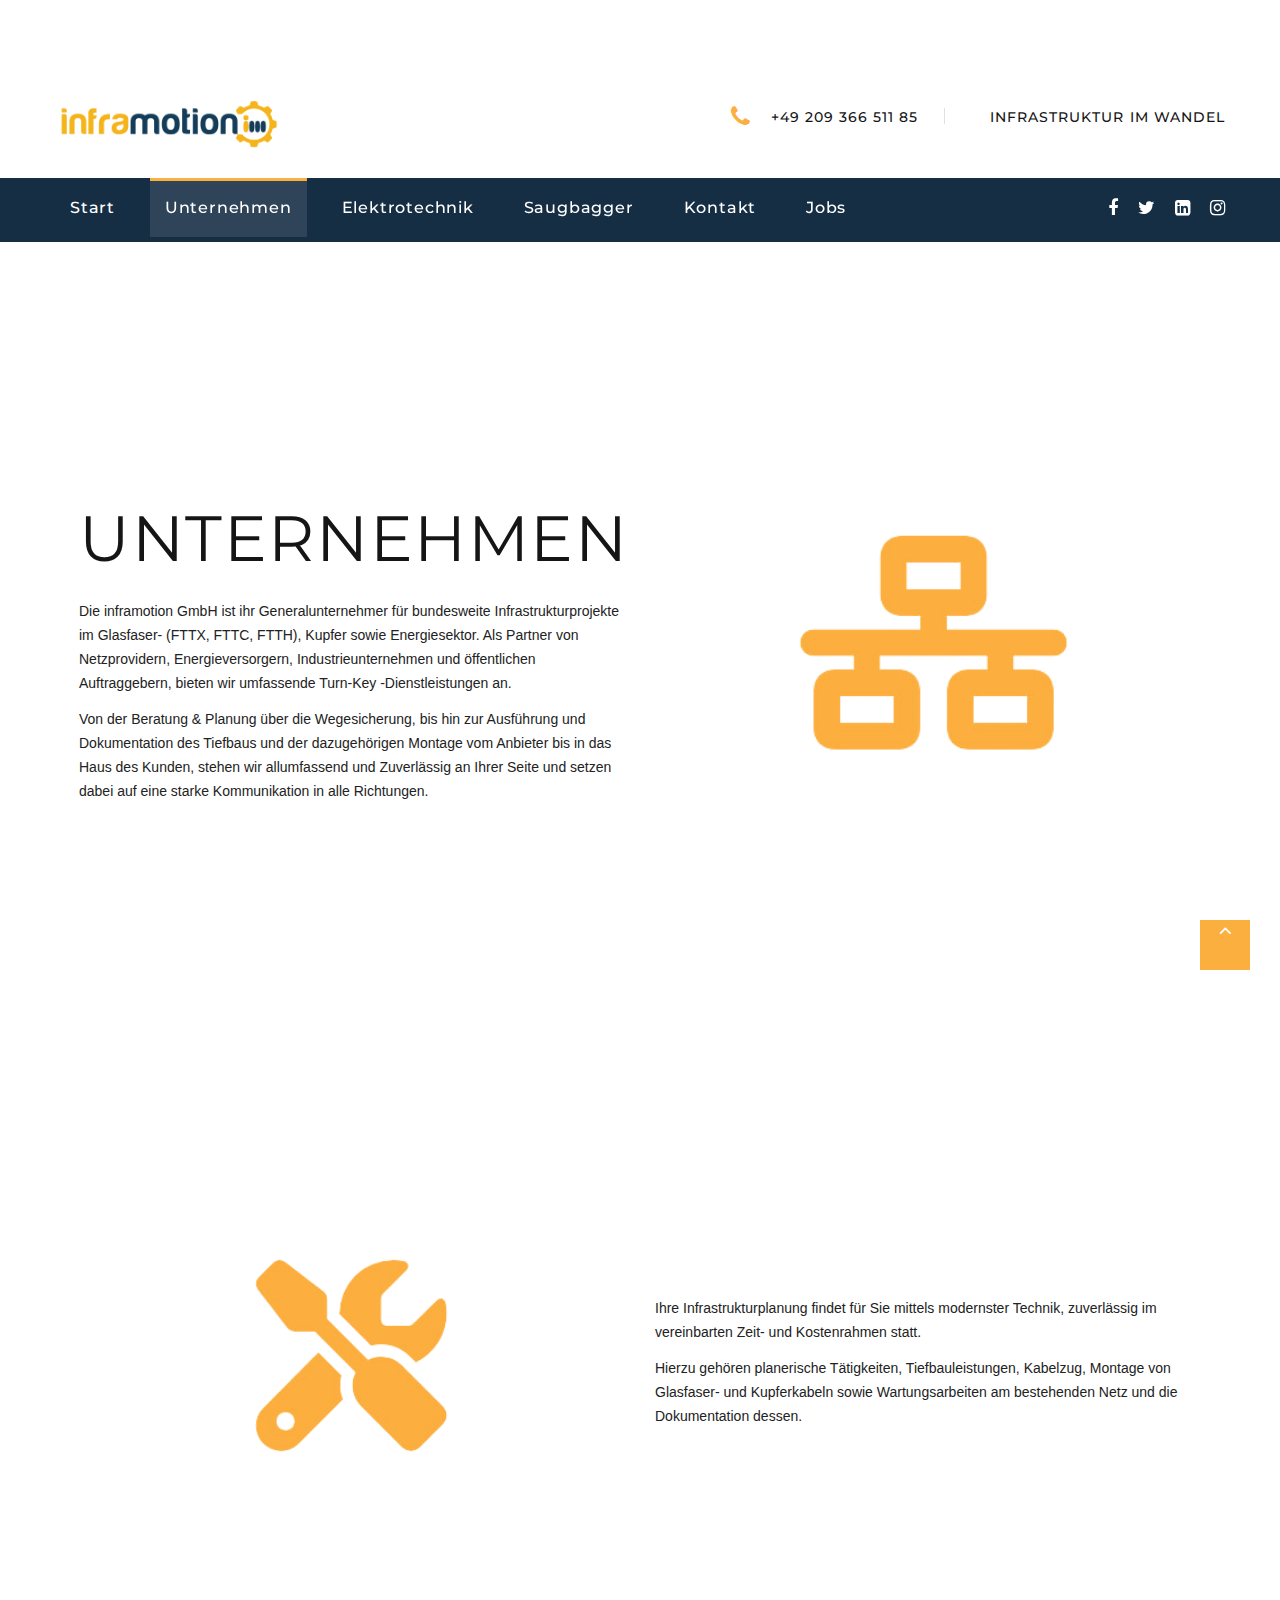
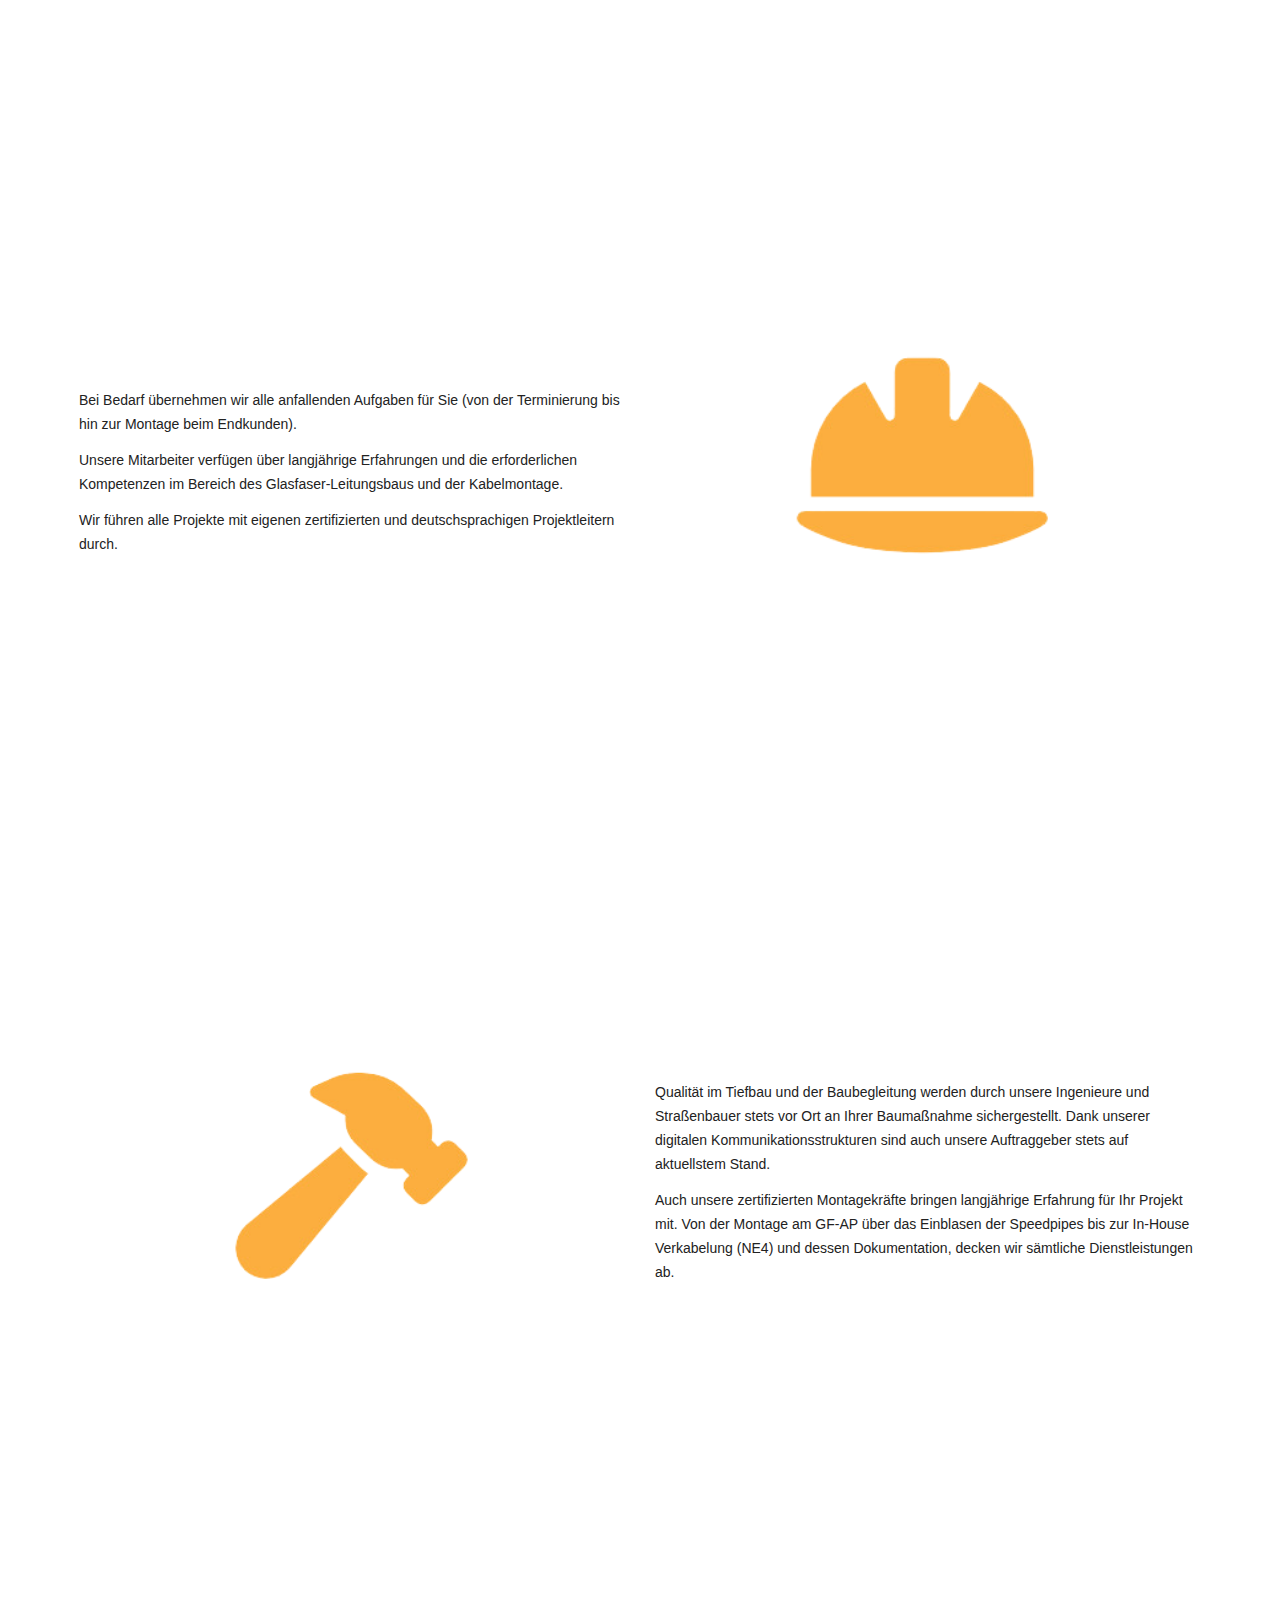
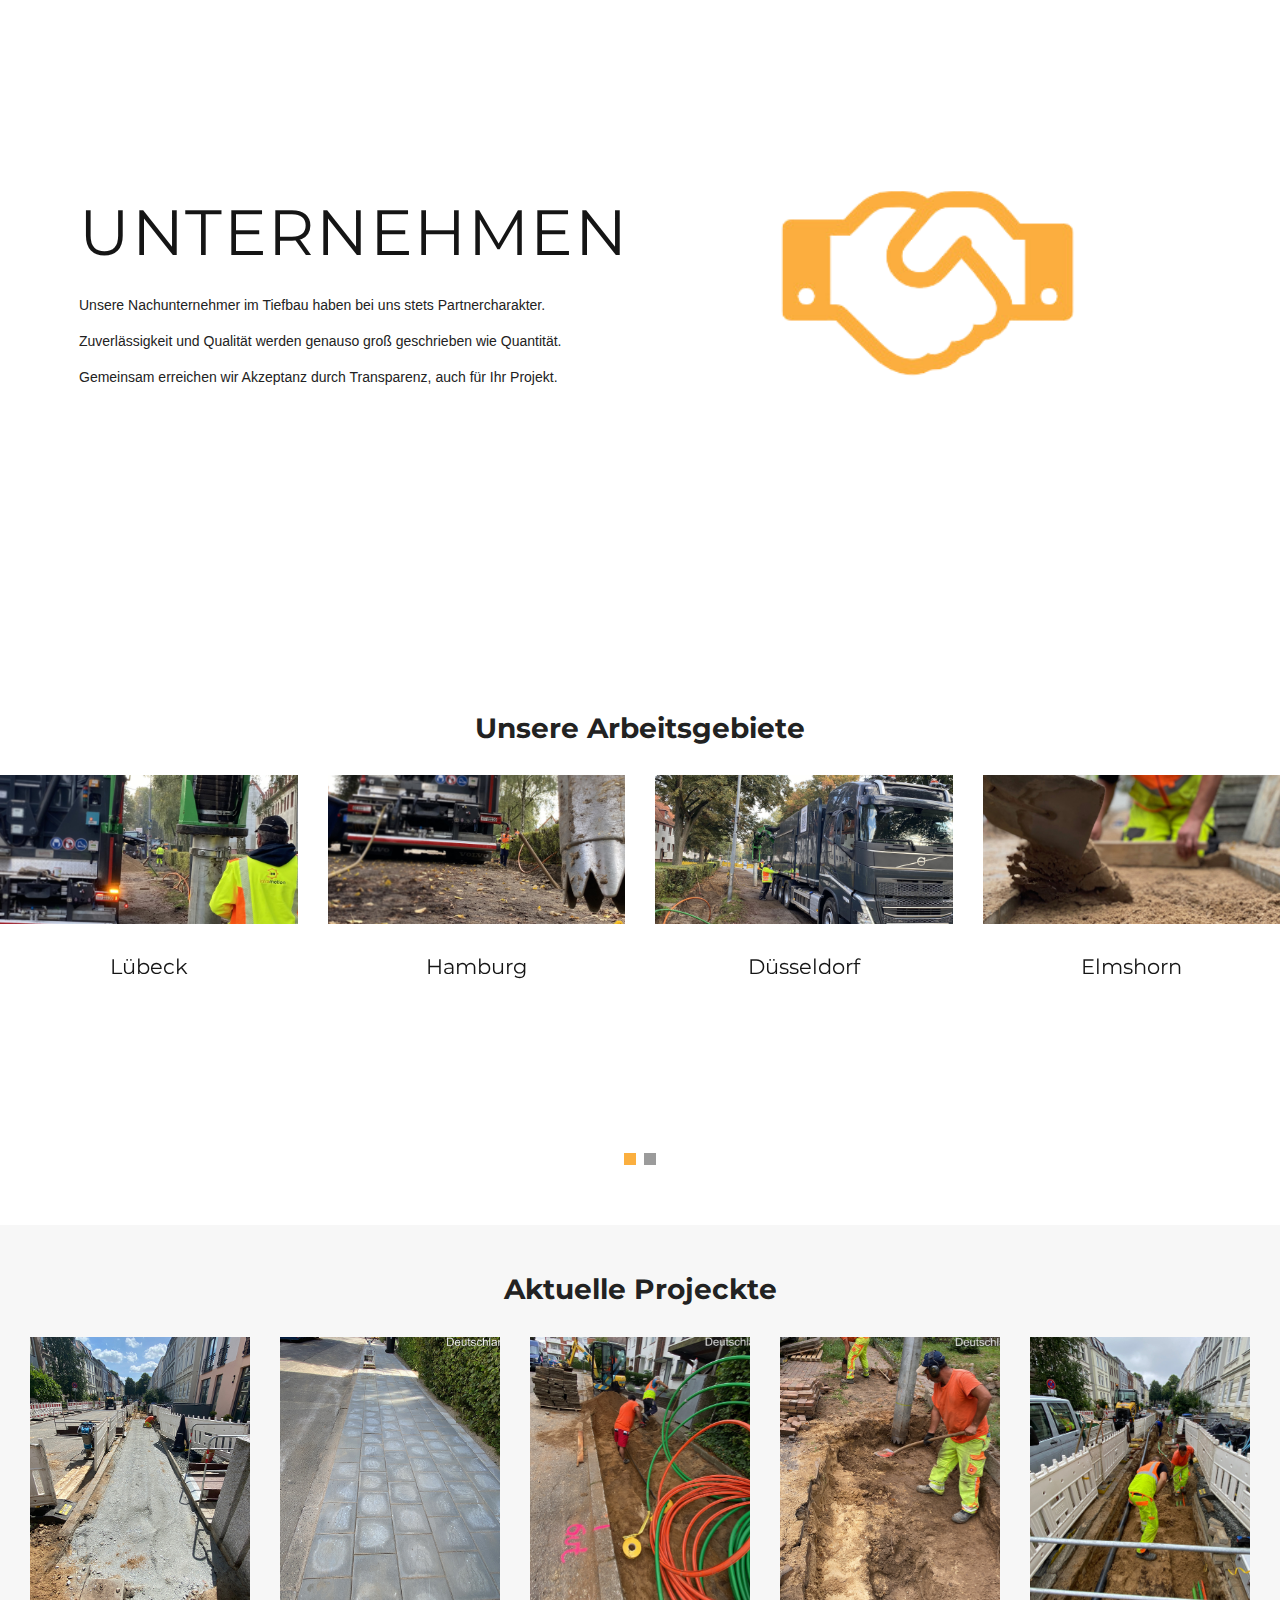
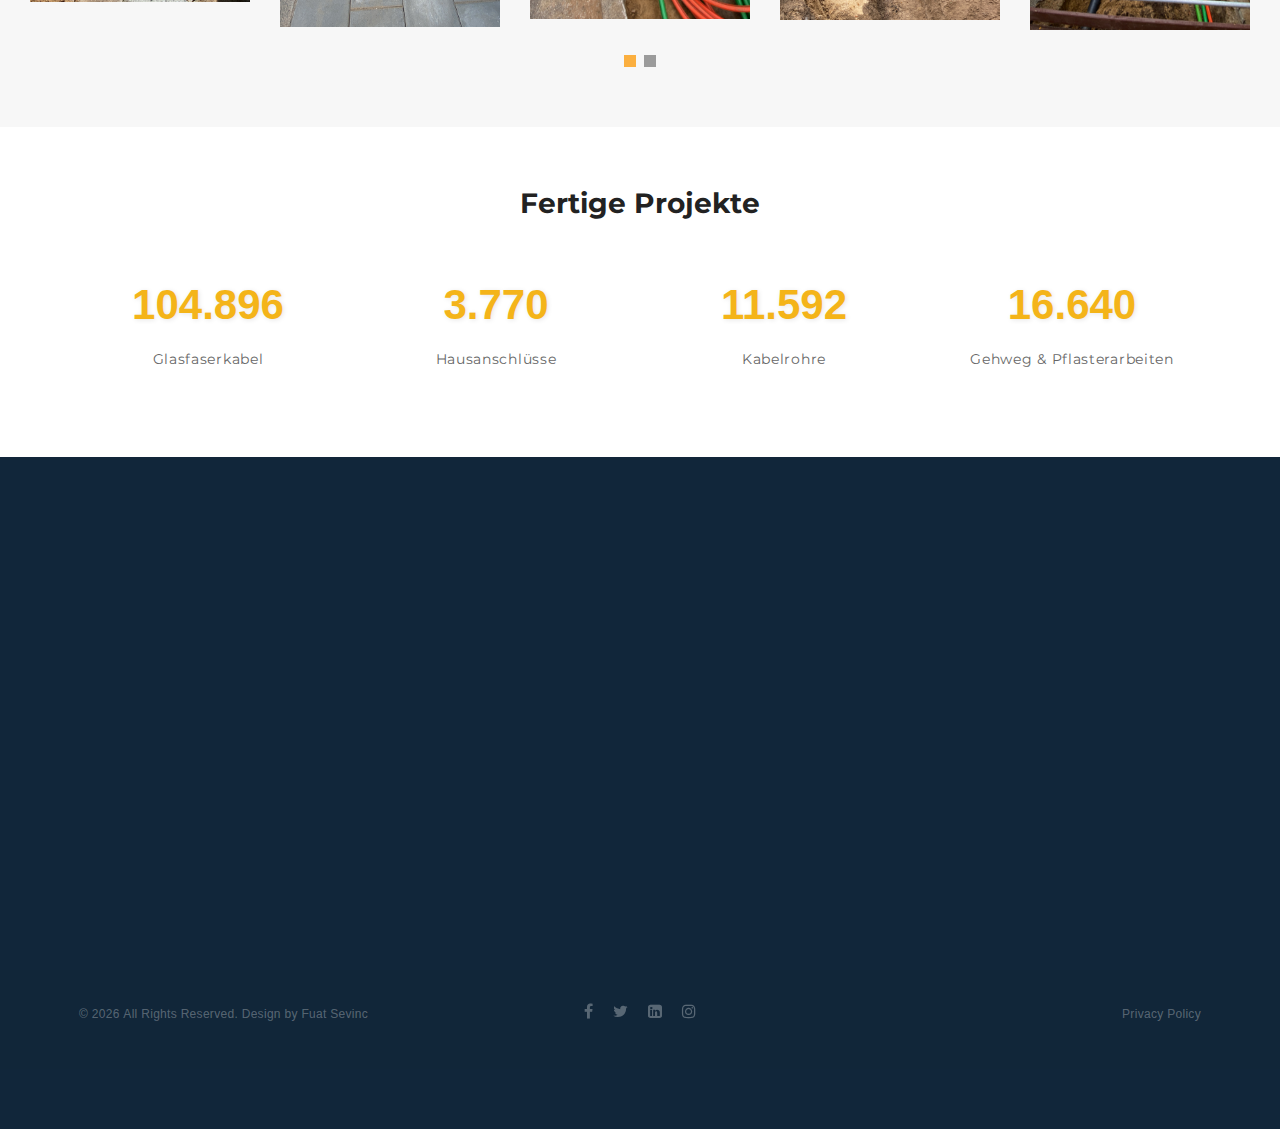
==== commit b44ae66e: "update" ====
--- a/about.html
+++ b/about.html
@@ -519,7 +519,6 @@
               counters.forEach(counter => animateCounter(counter));
             });
           </script>
-
 
 
 
@@ -593,14 +592,14 @@
 
                   <!-- Post Minimal 2-->
                   <article class="post post-minimal-2">
-                    <p class="post-minimal-2-title"><a href="#" style="color: aliceblue;">Ausbau der Fernwärme Inframotion breitet sich für die Mammut Projekte vor.</a></p>
+                    <p class="post-minimal-2-title"><a href="#" style="color: aliceblue;"> Inframotion breitet sich für die Mammut Projekte vor. <br>Ausbau der Fernwärme</a></p>
                     <div class="post-minimal-2-time">
                       <time datetime="2021-12-04">Dezember 04, 2023</time>
                     </div>
                   </article>
                   <!-- Post Minimal 2-->
                   <article class="post post-minimal-2">
-                    <p class="post-minimal-2-title"><a href="#" style="color: aliceblue;">Straßenbeleuchtung <br>Wir erneuern die Straßenbeleuchtungen in HL Lübeck.</a></p>
+                    <p class="post-minimal-2-title"><a href="#" style="color: aliceblue;">Wir erneuern die Straßenbeleuchtungen <br>in HL Lübeck. <br>Straßenbeleuchtung </a></p>
                     <div class="post-minimal-2-time">
                       <time datetime="2019-04-06">April 02, 2024</time>
                     </div>
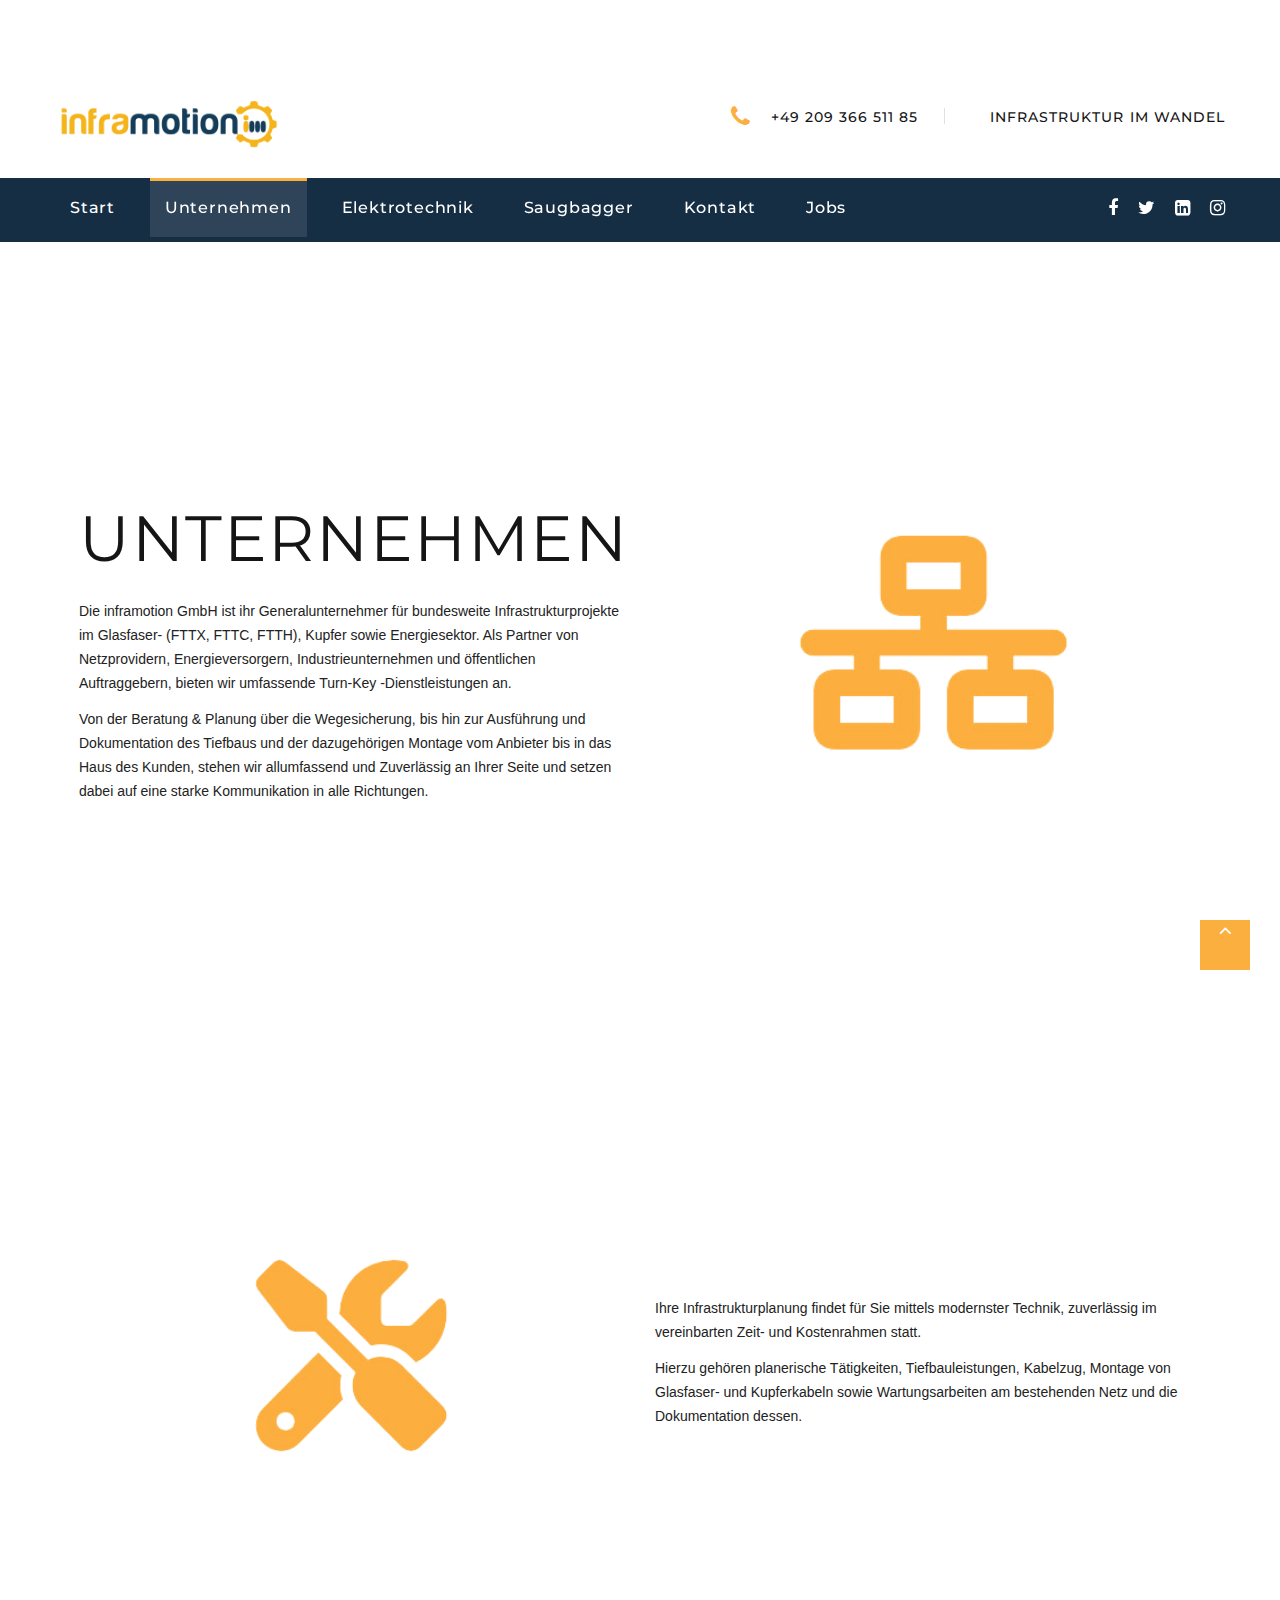
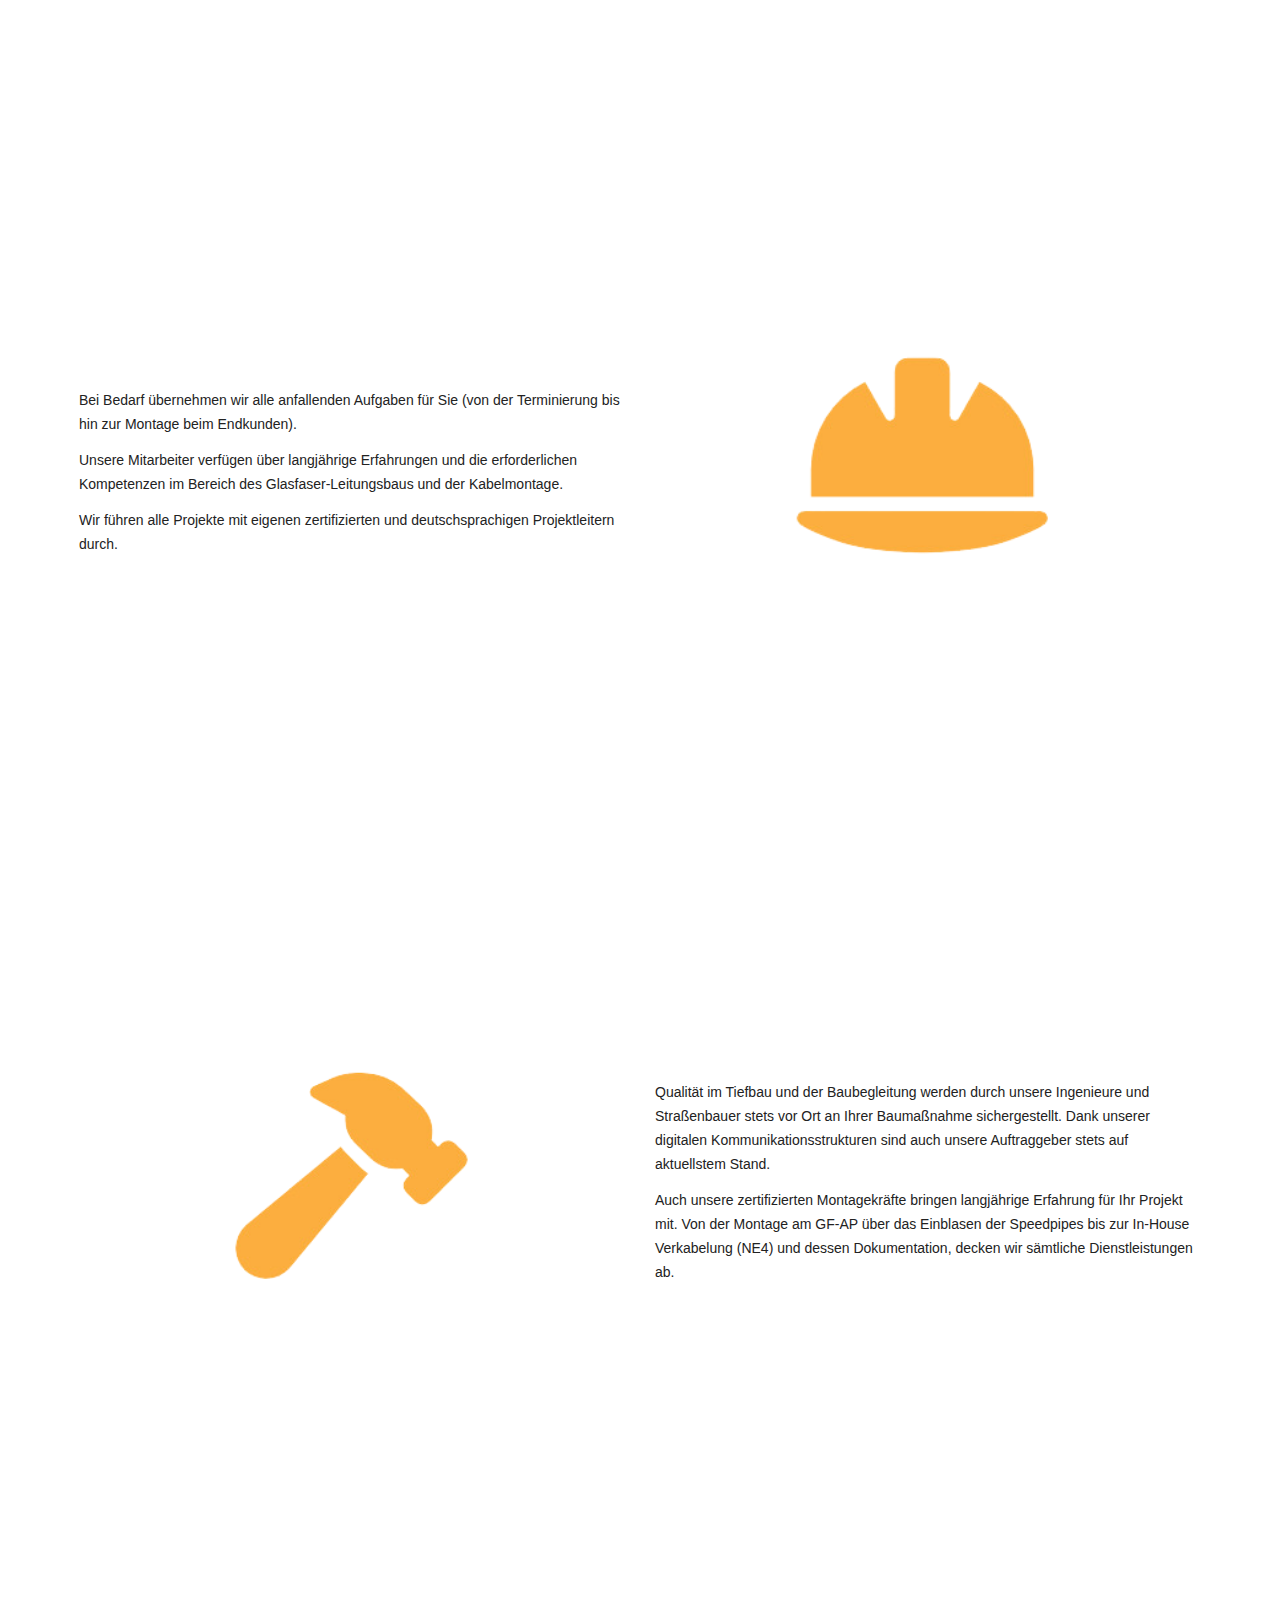
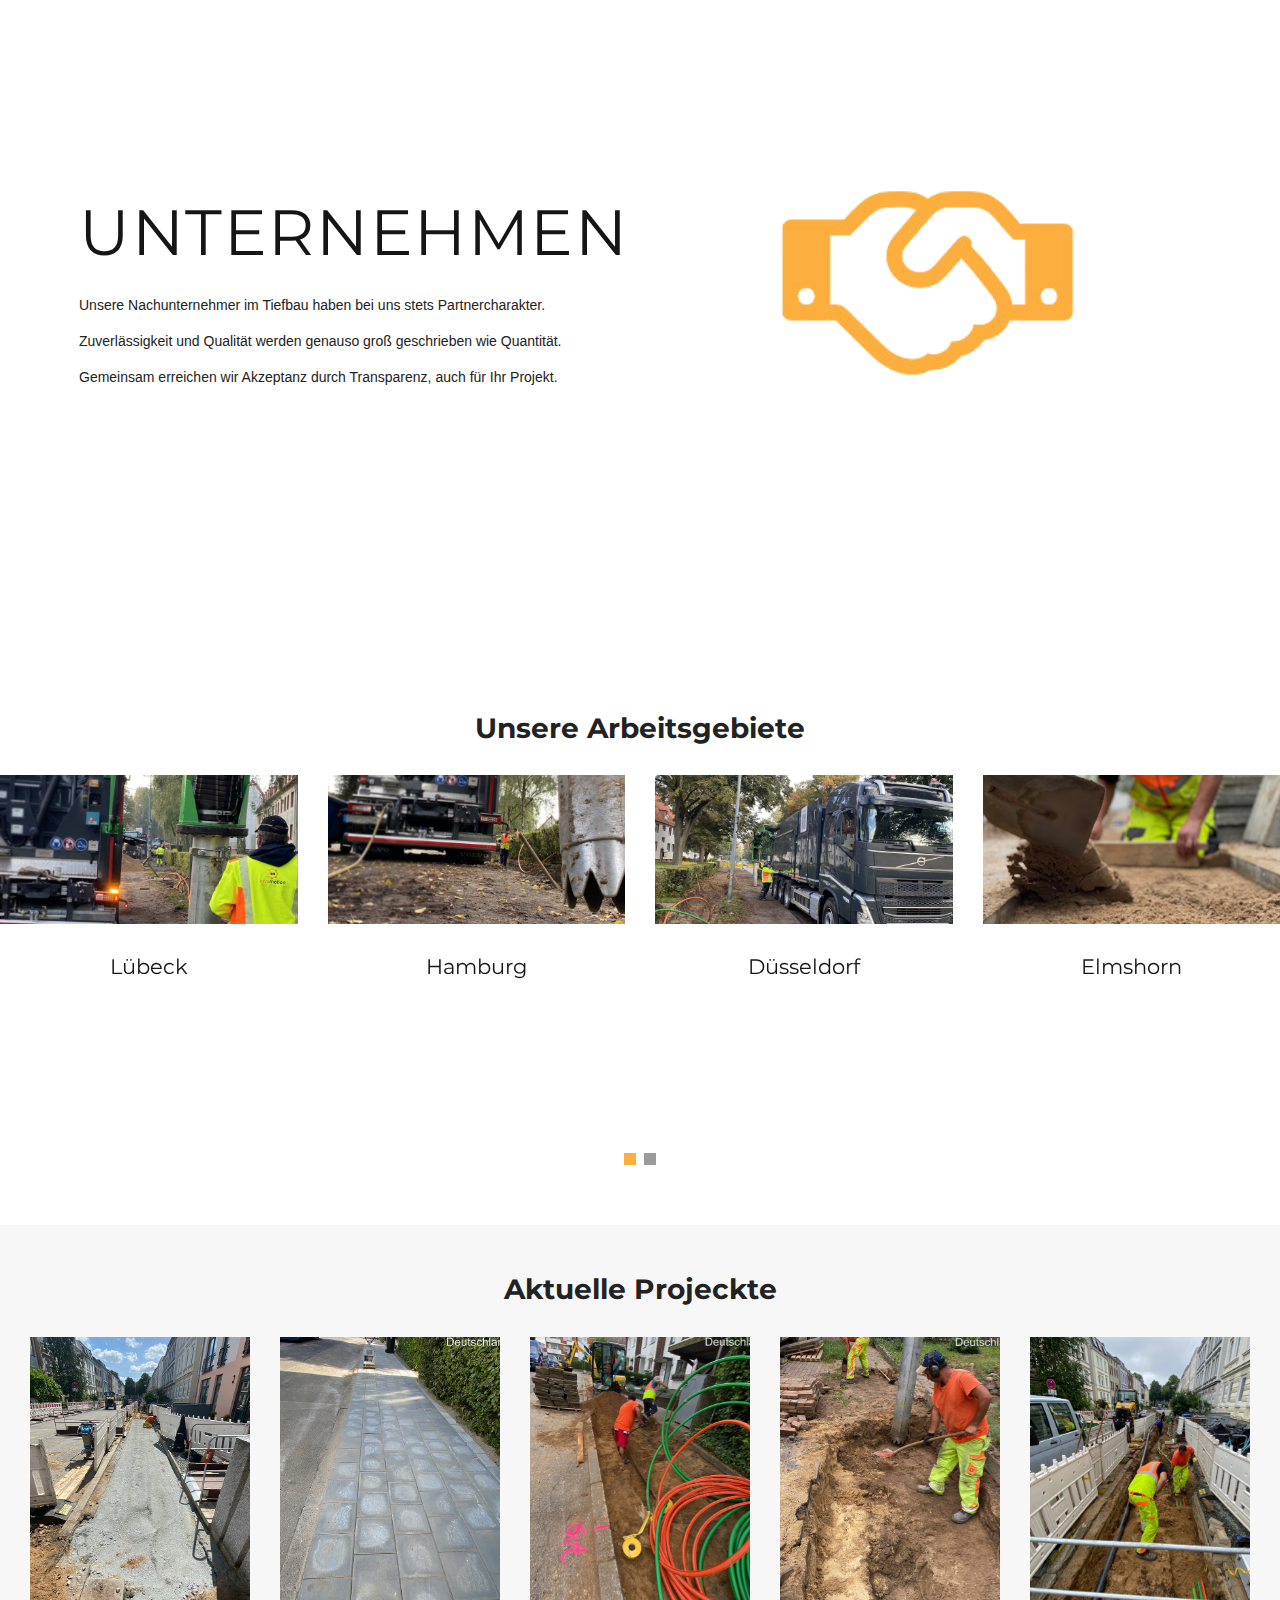
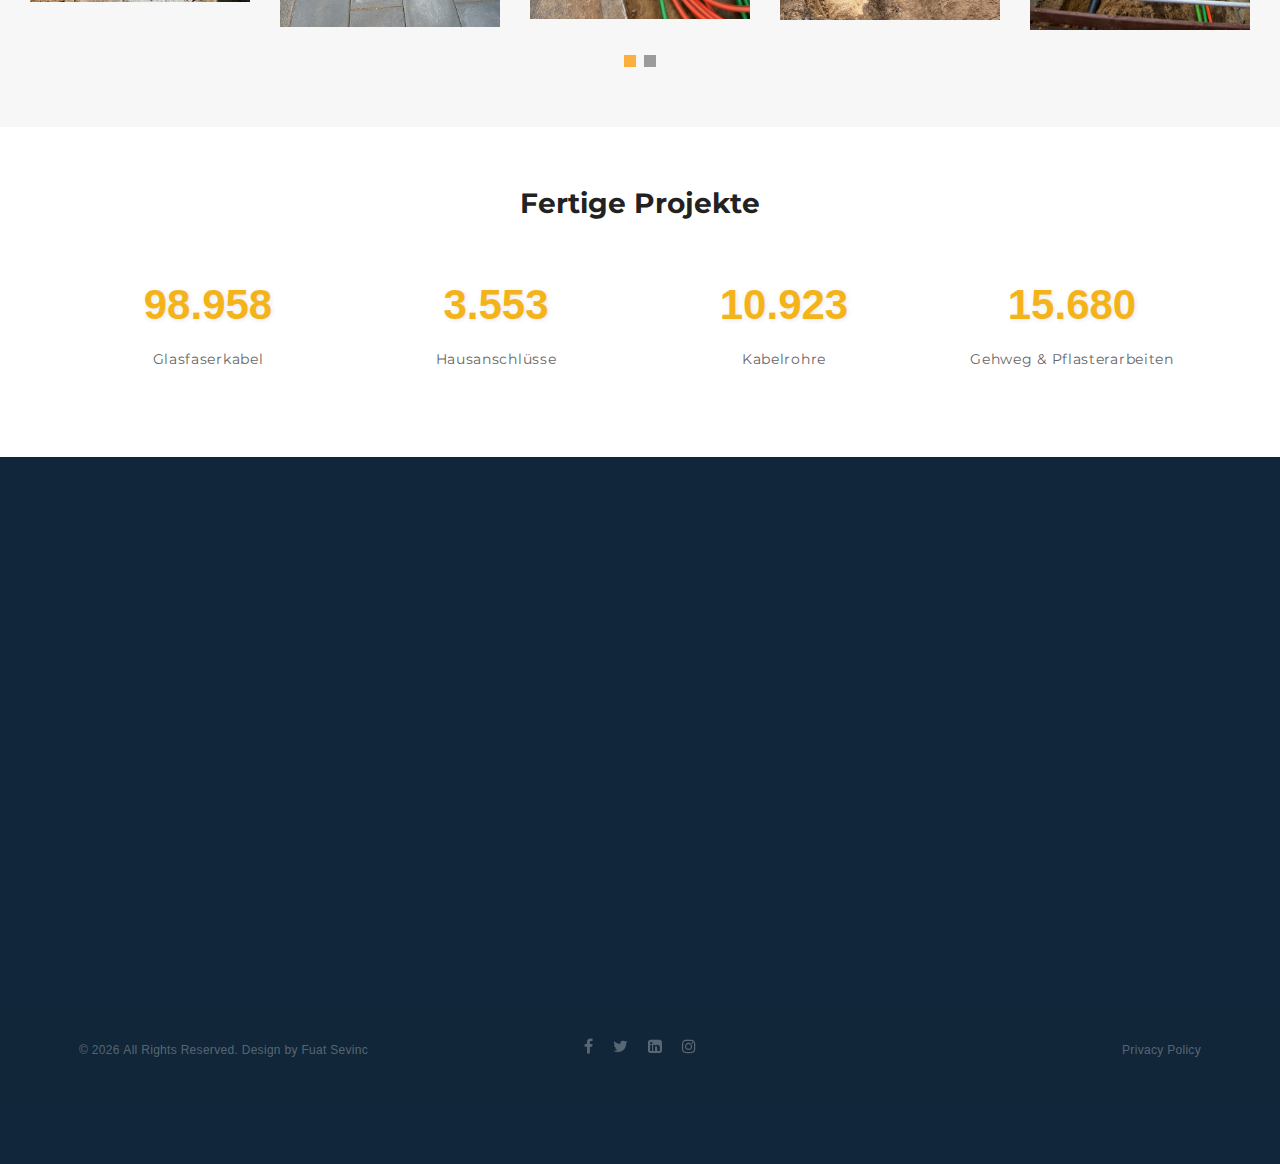
==== commit 6347a79b: "update" ====
--- a/about.html
+++ b/about.html
@@ -519,7 +519,6 @@
               counters.forEach(counter => animateCounter(counter));
             });
           </script>
-
 
 
     <!-- Page Footer-->
@@ -592,14 +591,14 @@
 
                   <!-- Post Minimal 2-->
                   <article class="post post-minimal-2">
-                    <p class="post-minimal-2-title"><a href="#" style="color: aliceblue;"> Inframotion breitet sich für die Mammut Projekte vor. <br>Ausbau der Fernwärme</a></p>
+                    <p class="post-minimal-2-title"><a href="#" style="color: aliceblue;">Ausbau der Fernwärme <br><br>Inframotion breitet sich für die Mammut Projekte vor. </a></p>
                     <div class="post-minimal-2-time">
                       <time datetime="2021-12-04">Dezember 04, 2023</time>
                     </div>
-                  </article>
+                  </article><br>
                   <!-- Post Minimal 2-->
                   <article class="post post-minimal-2">
-                    <p class="post-minimal-2-title"><a href="#" style="color: aliceblue;">Wir erneuern die Straßenbeleuchtungen <br>in HL Lübeck. <br>Straßenbeleuchtung </a></p>
+                    <p class="post-minimal-2-title"><a href="#" style="color: aliceblue;">Straßenbeleuchtung <br><br>Wir erneuern die Straßenbeleuchtungen <br>in HL Lübeck.  </a></p>
                     <div class="post-minimal-2-time">
                       <time datetime="2019-04-06">April 02, 2024</time>
                     </div>
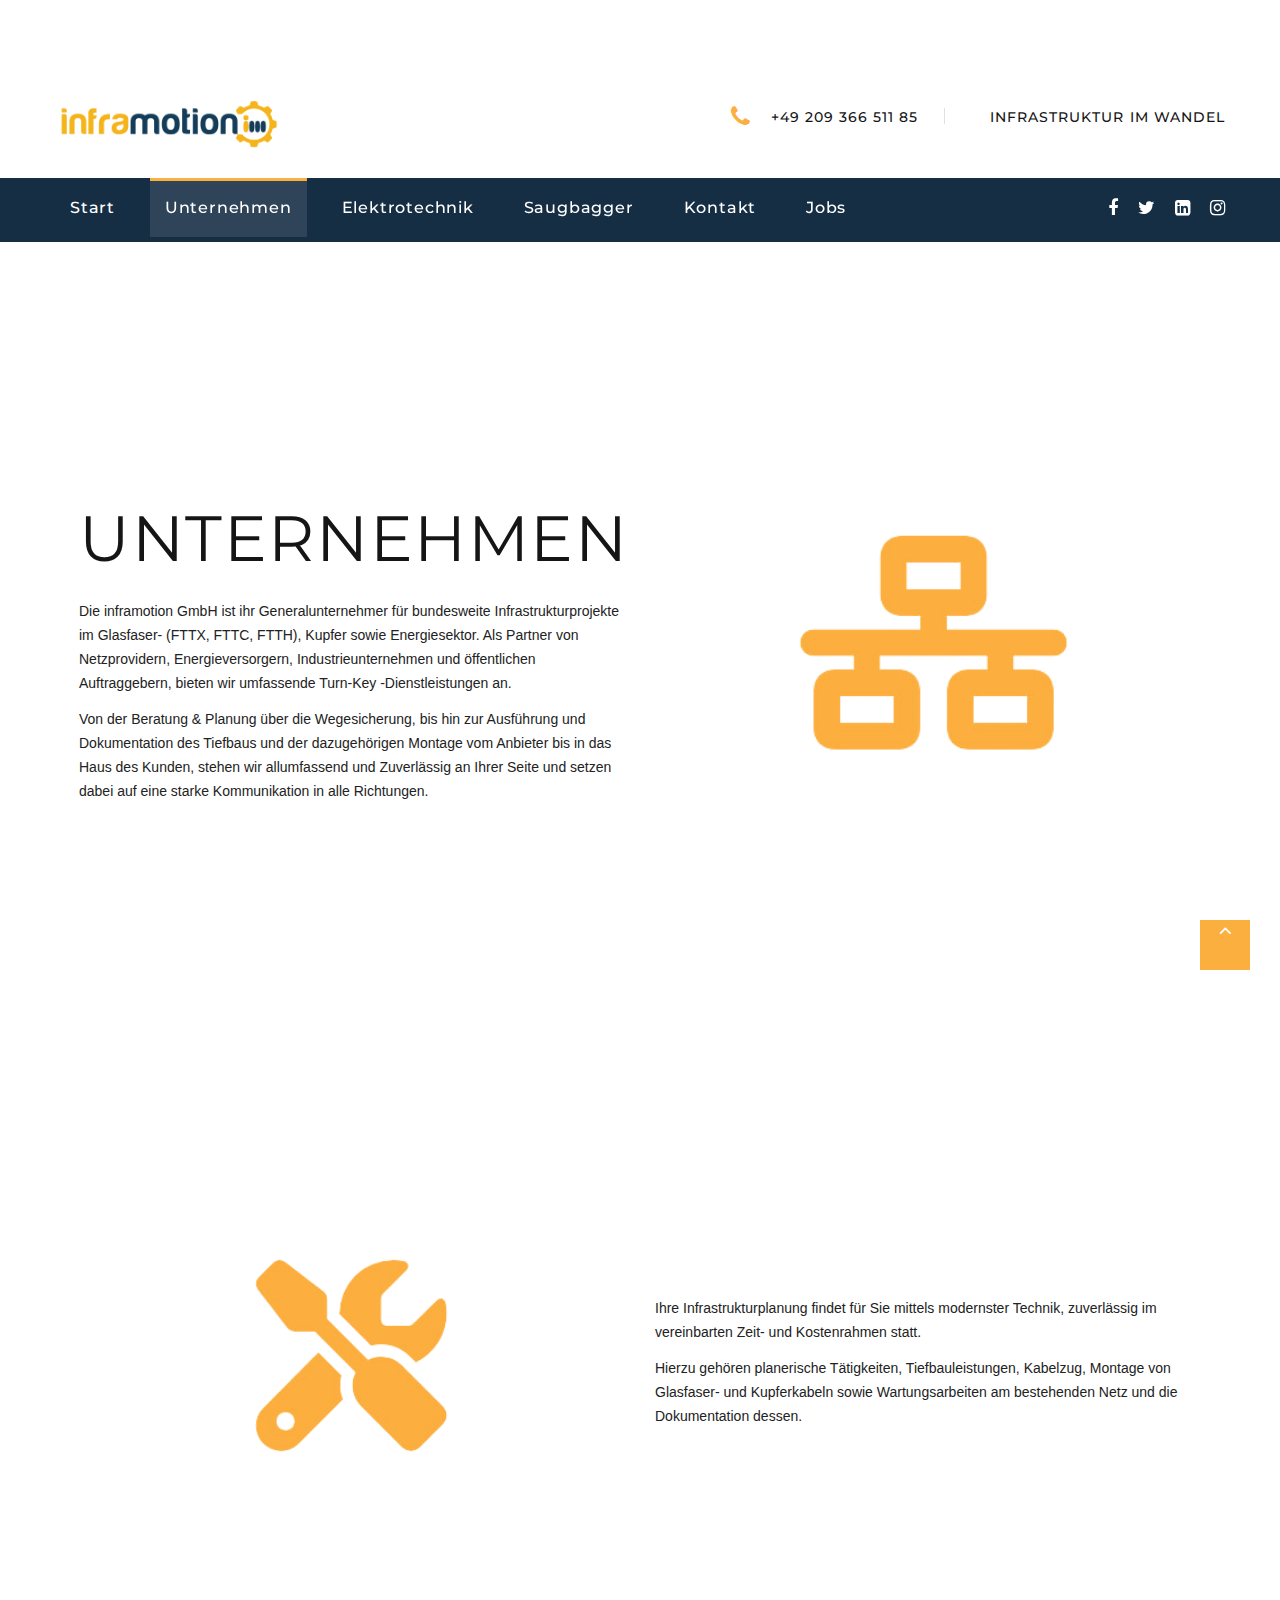
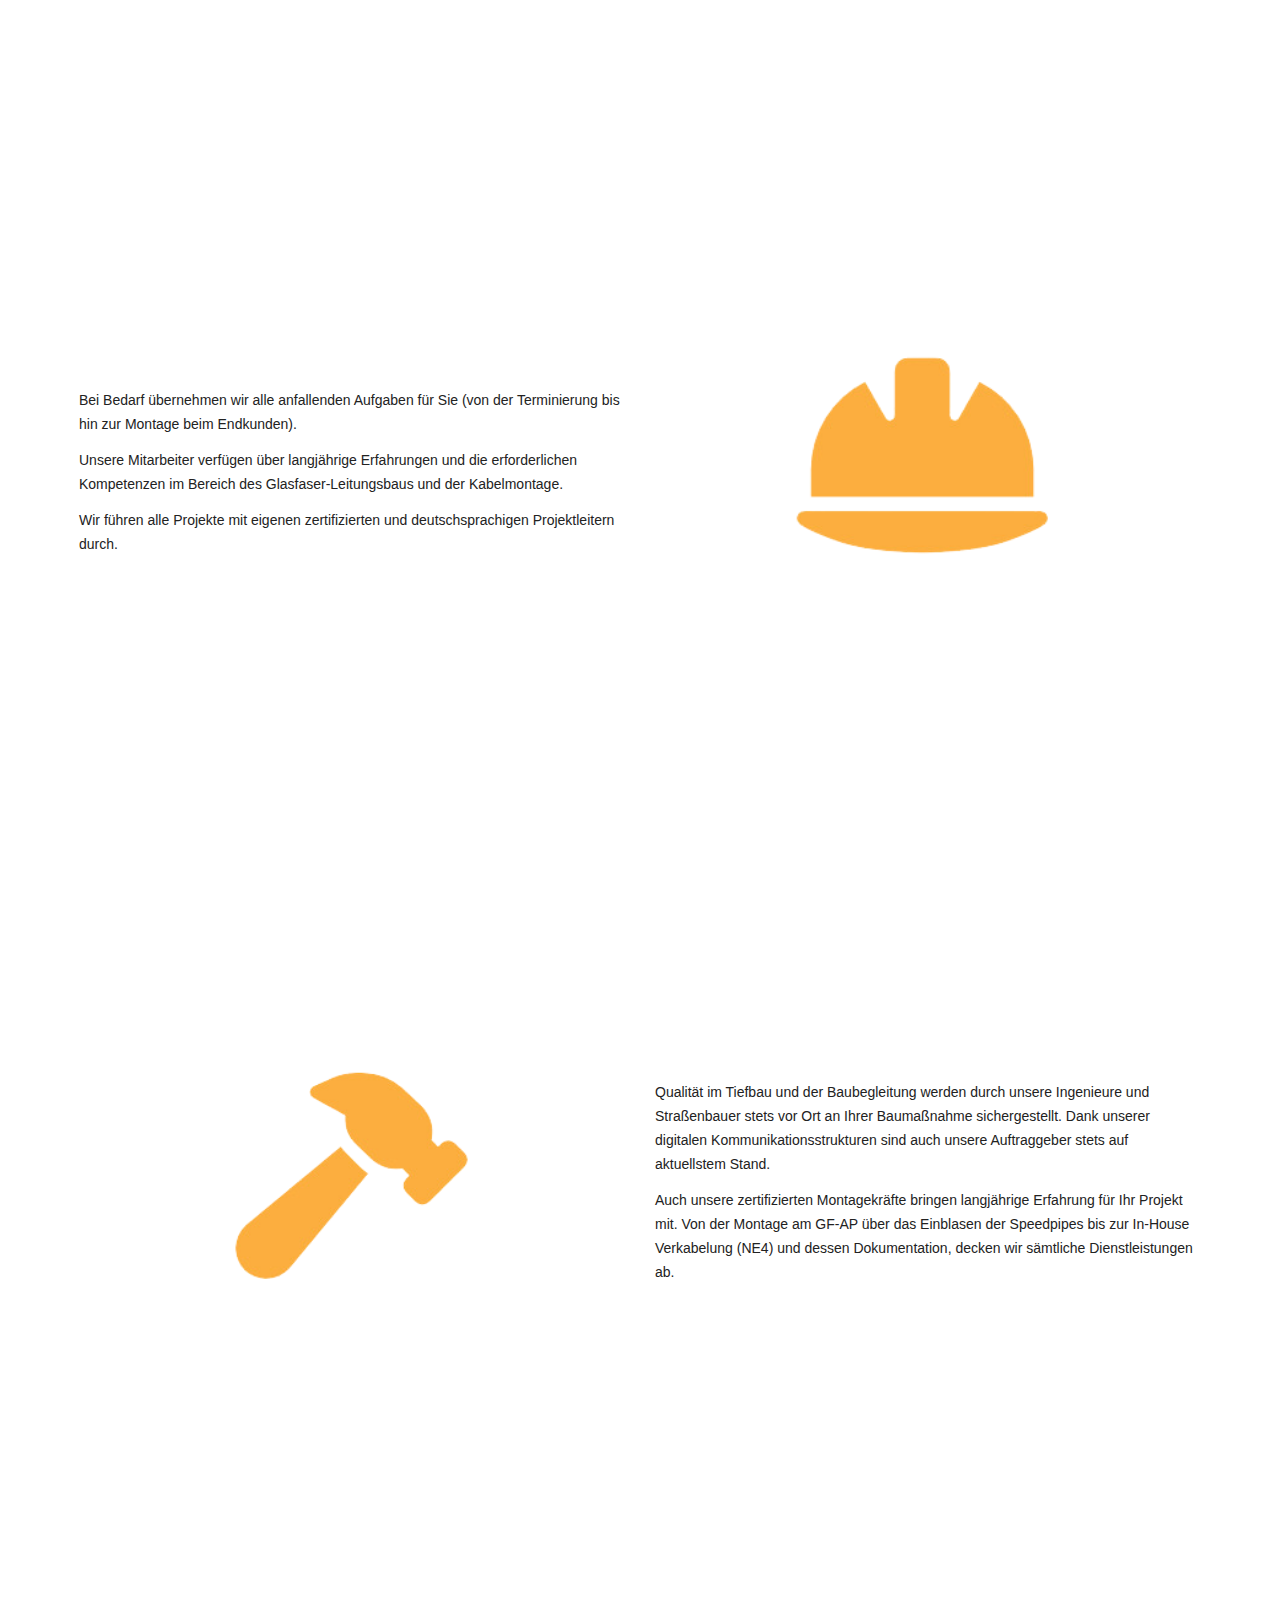
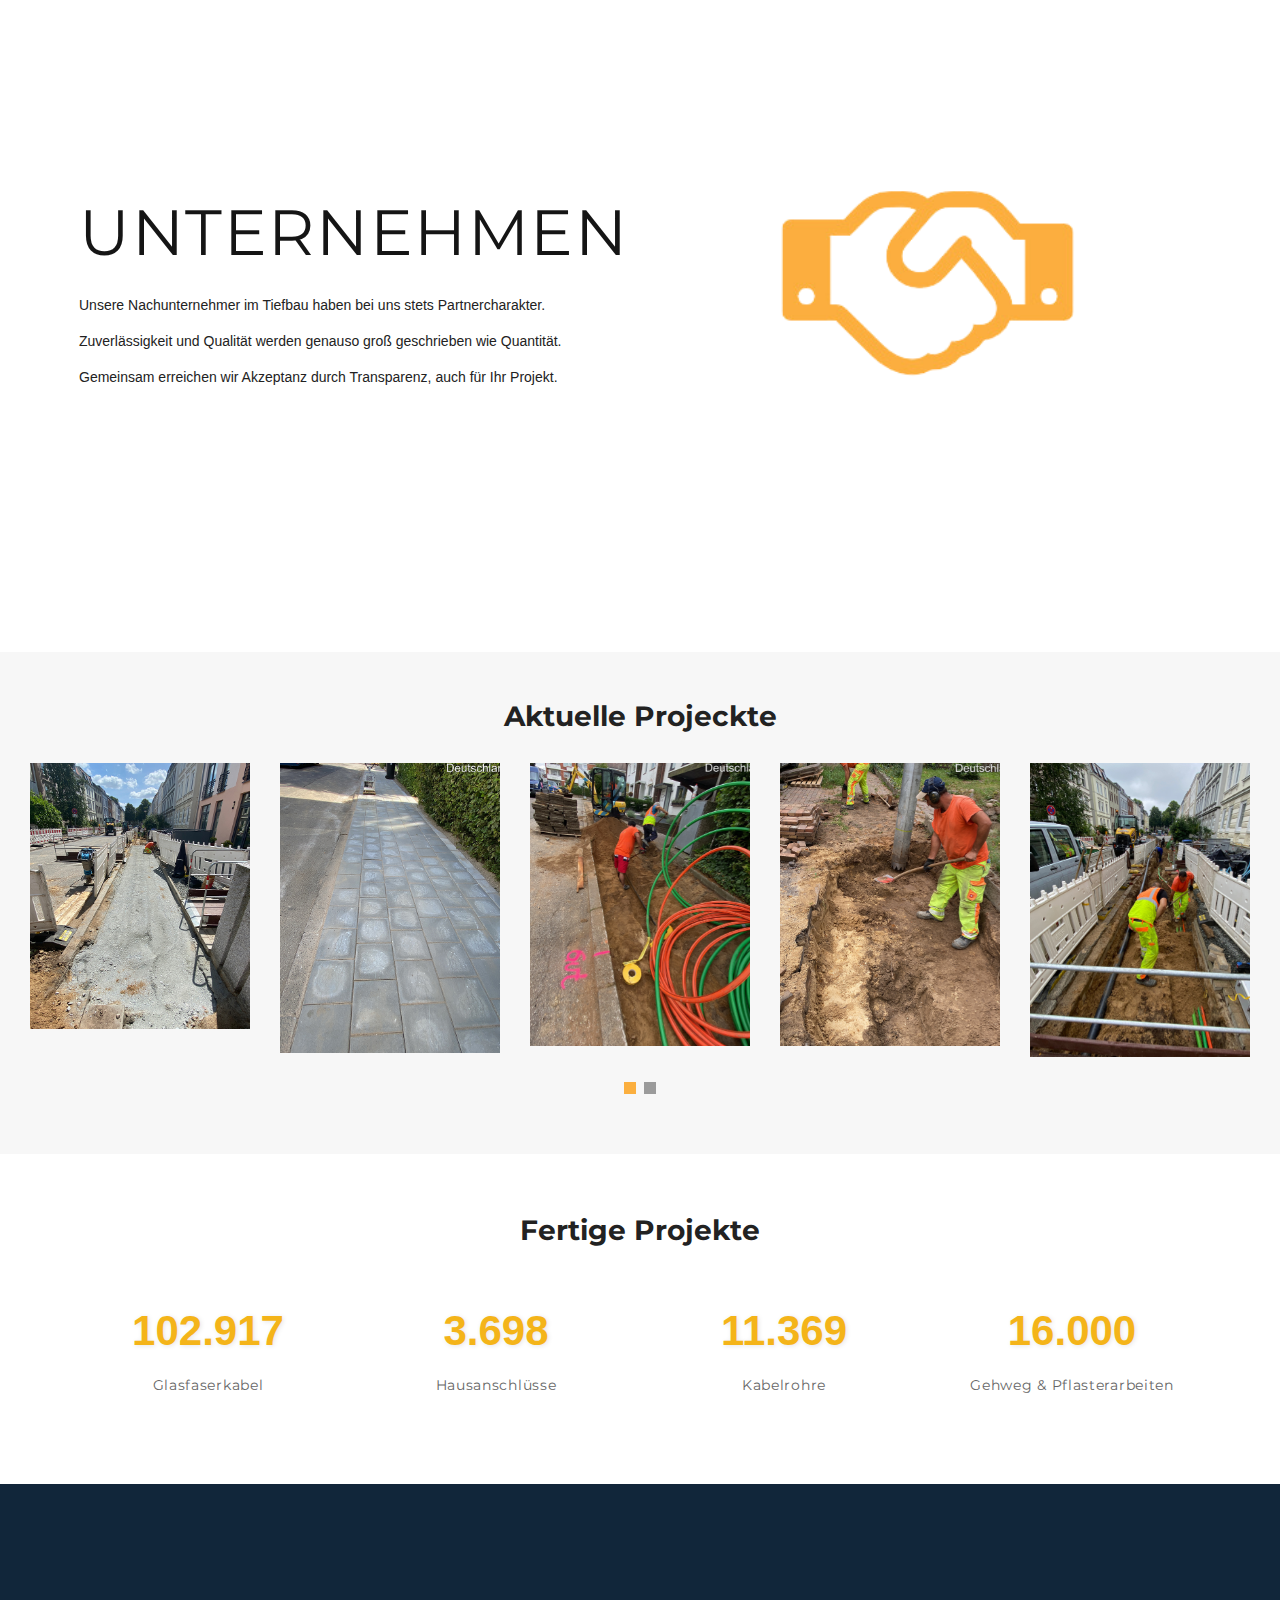
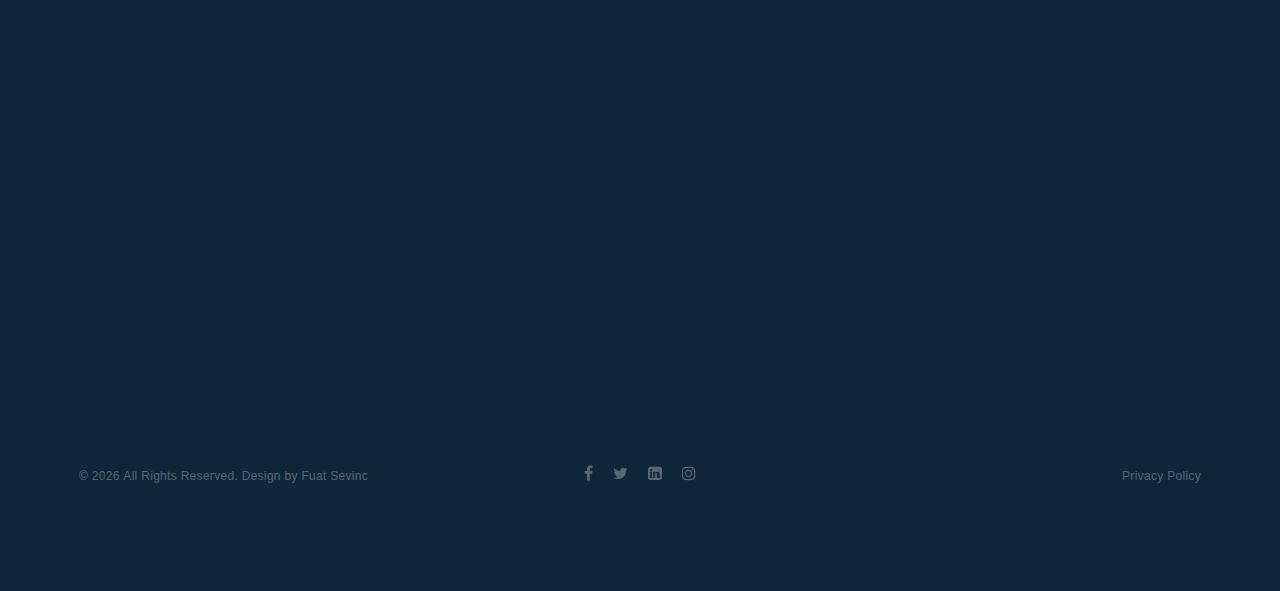
==== commit 71f9470e: "update" ====
--- a/about.html
+++ b/about.html
@@ -325,81 +325,6 @@
             </div>
         </section>
 
-        <!-- Latest Projects-->
-        <section class="section section-sm section-fluid bg-default">
-            <div class="container">
-                <h2>Unsere Arbeitsgebiete</h2>
-            </div>
-            <!-- Owl Carousel-->
-            <div class="owl-carousel owl-classic owl-timeline" data-items="1" data-md-items="2" data-lg-items="3" data-xl-items="4" data-margin="30" data-autoplay="false" data-nav="true" data-dots="true">
-                <div class="owl-item">
-                    <!-- Thumbnail Classic-->
-                    <article class="thumbnail thumbnail-mary">
-                        <div class="thumbnail-mary-figure"><img src="images/Saug-Slide-1.jpg" alt="Lübeck Saugbagger Projekt" width="420" height="308"/></div>
-                        <div class="thumbnail-mary-caption"><a class="icon fl-bigmug-line-zoom60" href="images/gallery-image-11-1200x800-original.jpg" data-lightgallery="item"><img src="images/gallery-image-11-420x308.jpg" alt="Lübeck Saugbagger Projekt" width="420" height="308"/></a></div>
-                    </article>
-                    <div class="thumbnail-mary-description">
-                        <h5 class="thumbnail-mary-project"><a href="#">Lübeck</a></h5><span class="thumbnail-mary-decor"></span>
-                        <h5 class="thumbnail-mary-time"></h5>
-                    </div>
-                </div>
-                <div class="owl-item">
-                    <!-- Thumbnail Classic-->
-                    <article class="thumbnail thumbnail-mary">
-                        <div class="thumbnail-mary-figure"><img src="images/Saug-Slide-2.jpg" alt="Hamburg Saugbagger Projekt" width="420" height="308"/></div>
-                        <div class="thumbnail-mary-caption"><a class="icon fl-bigmug-line-zoom60" href="images/gallery-image-12-1200x800-original.jpg" data-lightgallery="item"><img src="images/gallery-image-12-420x308.jpg" alt="Hamburg Saugbagger Projekt" width="420" height="308"/></a></div>
-                    </article>
-                    <div class="thumbnail-mary-description">
-                        <h5 class="thumbnail-mary-project"><a href="#">Hamburg</a></h5><span class="thumbnail-mary-decor"></span>
-                        <h5 class="thumbnail-mary-time"></h5>
-                    </div>
-                </div>
-                <div class="owl-item">
-                    <!-- Thumbnail Classic-->
-                    <article class="thumbnail thumbnail-mary">
-                        <div class="thumbnail-mary-figure"><img src="images/Saug-Slide-3.jpg" alt="Düsseldorf Saugbagger Projekt" width="420" height="308"/></div>
-                        <div class="thumbnail-mary-caption"><a class="icon fl-bigmug-line-zoom60" href="images/gallery-image-13-1200x800-original.jpg" data-lightgallery="item"><img src="images/gallery-image-13-420x308.jpg" alt="Düsseldorf Saugbagger Projekt" width="420" height="308"/></a></div>
-                    </article>
-                    <div class="thumbnail-mary-description">
-                        <h5 class="thumbnail-mary-project"><a href="#">Düsseldorf</a></h5><span class="thumbnail-mary-decor"></span>
-                        <h5 class="thumbnail-mary-time"></h5>
-                    </div>
-                </div>
-                <div class="owl-item">
-                    <!-- Thumbnail Classic-->
-                    <article class="thumbnail thumbnail-mary">
-                        <div class="thumbnail-mary-figure"><img src="images/Saug-Slide-5.jpg" alt="Elmshorn Saugbagger Projekt" width="420" height="308"/></div>
-                        <div class="thumbnail-mary-caption"><a class="icon fl-bigmug-line-zoom60" href="images/gallery-image-14-1200x800-original.jpg" data-lightgallery="item"><img src="images/gallery-image-14-420x308.jpg" alt="Elmshorn Saugbagger Projekt" width="420" height="308"/></a></div>
-                    </article>
-                    <div class="thumbnail-mary-description">
-                        <h5 class="thumbnail-mary-project"><a href="#">Elmshorn</a></h5><span class="thumbnail-mary-decor"></span>
-                        <h5 class="thumbnail-mary-time"></h5>
-                    </div>
-                </div>
-                <div class="owl-item">
-                    <!-- Thumbnail Classic-->
-                    <article class="thumbnail thumbnail-mary">
-                        <div class="thumbnail-mary-figure"><img src="images/inframotion_Saugbagger.jpg" alt="Kiel Saugbagger Projekt" width="420" height="308"/></div>
-                        <div class="thumbnail-mary-caption"><a class="icon fl-bigmug-line-zoom60" href="images/gallery-image-15-1200x800-original.jpg" data-lightgallery="item"><img src="images/gallery-image-15-420x308.jpg" alt="Kiel Saugbagger Projekt" width="420" height="308"/></a></div>
-                    </article>
-                    <div class="thumbnail-mary-description">
-                        <h5 class="thumbnail-mary-project"><a href="#">Kiel</a></h5><span class="thumbnail-mary-decor"></span>
-                        <h5 class="thumbnail-mary-time"></h5>
-                    </div>
-                </div>
-                <div class="owl-item">
-                    <!-- Thumbnail Classic-->
-                    <article class="thumbnail thumbnail-mary">
-                        <div class="thumbnail-mary-figure"><img src="images/inframotion_tiefbau.jpg" alt="Gelsenkirchen Saugbagger Projekt" width="420" height="308"/></div>
-                        <div class="thumbnail-mary-caption"><a class="icon fl-bigmug-line-zoom60" href="images/gallery-image-16-1200x800-original.jpg" data-lightgallery="item"><img src="images/gallery-image-16-420x308.jpg" alt="Gelsenkirchen Saugbagger Projekt" width="420" height="308"/></a></div>
-                    </article>
-                    <div class="thumbnail-mary-description">
-                        <h5 class="thumbnail-mary-project"><a href="#">Gelsenkirchen</a></h5><span class="thumbnail-mary-decor"></span>
-                        <h5 class="thumbnail-mary-time"></h5>
-                    </div>
-                </div>
-            </div>
-        </section>
 
         <!-- Instagram wondertour -->
         <section class="section section-sm section-top-0 section-fluid section-relative bg-gray-4">
@@ -460,7 +385,10 @@
                 </div>
             </div>
         </section>
- <!-- Counters -->
+        
+ 
+ 
+        <!-- Counters -->
  <section class="section section-fluid bg-default">
   <div class="container">
       <div class="text-center">
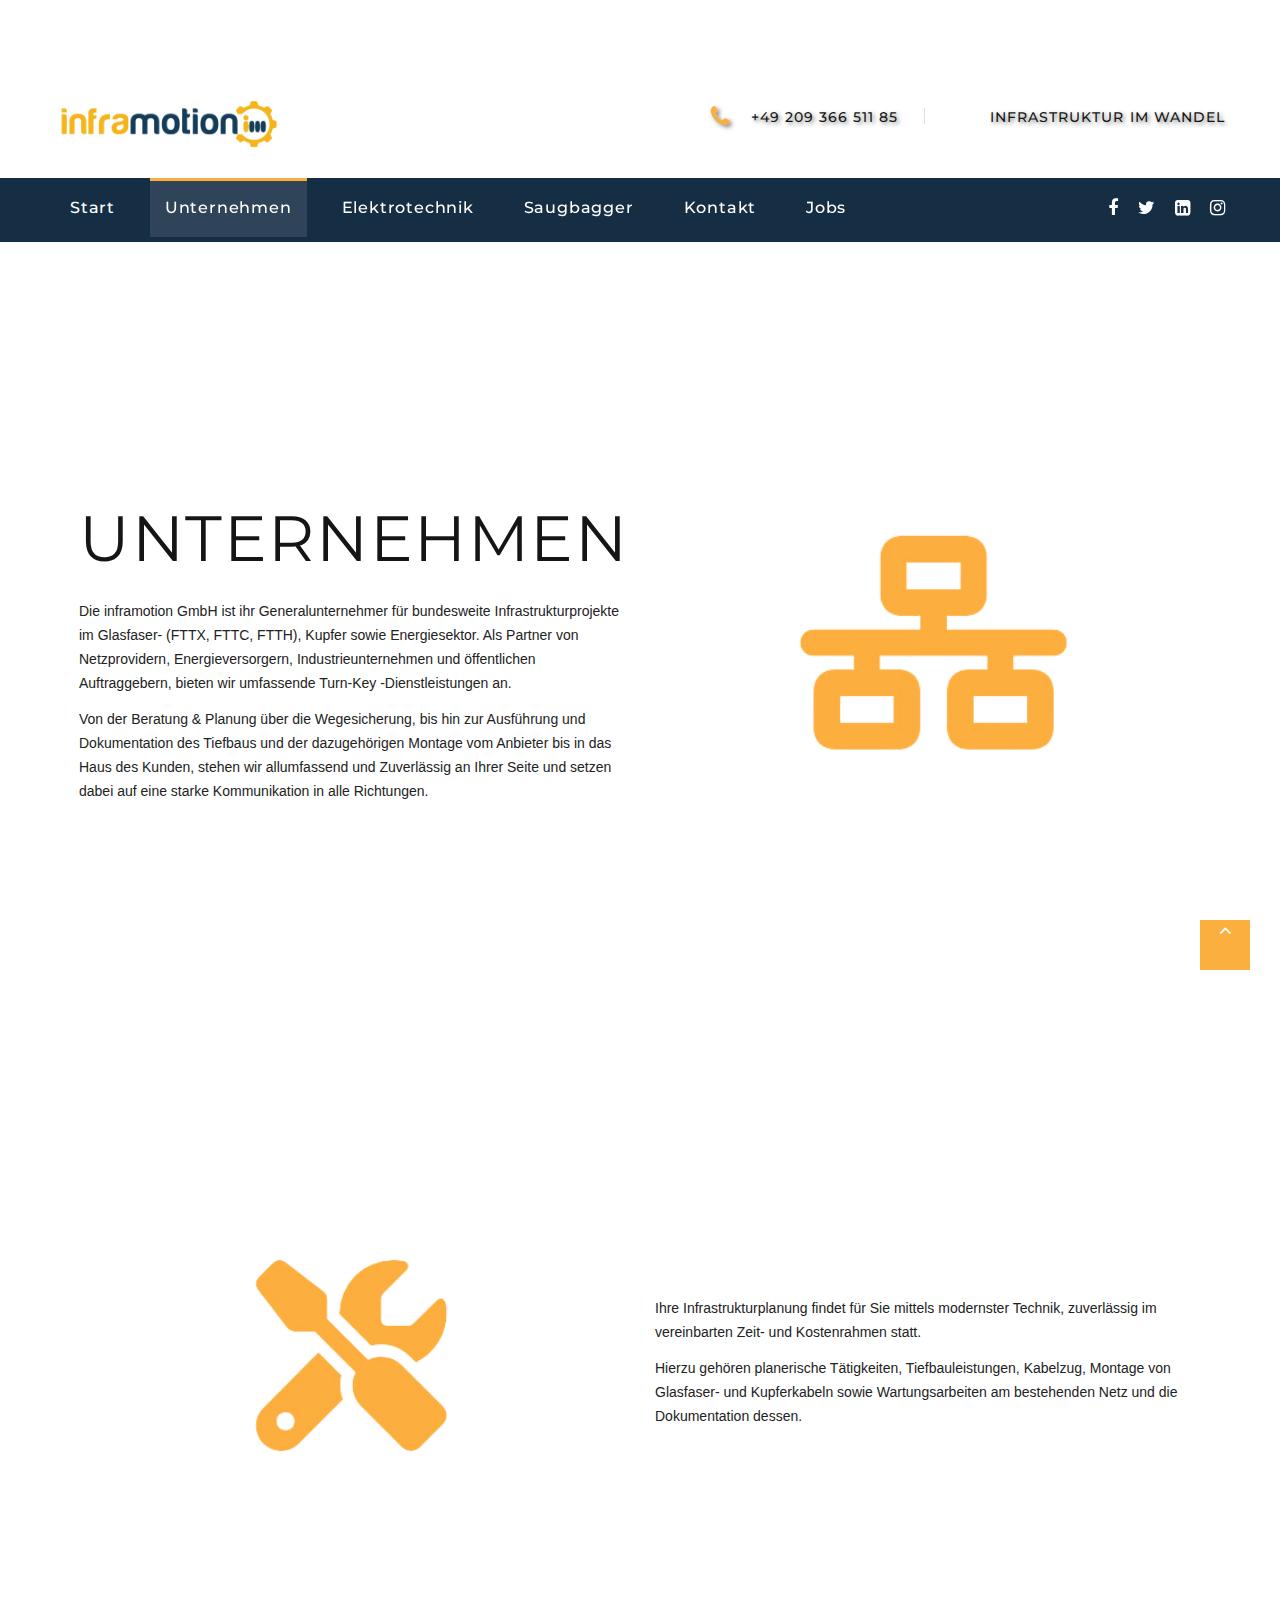
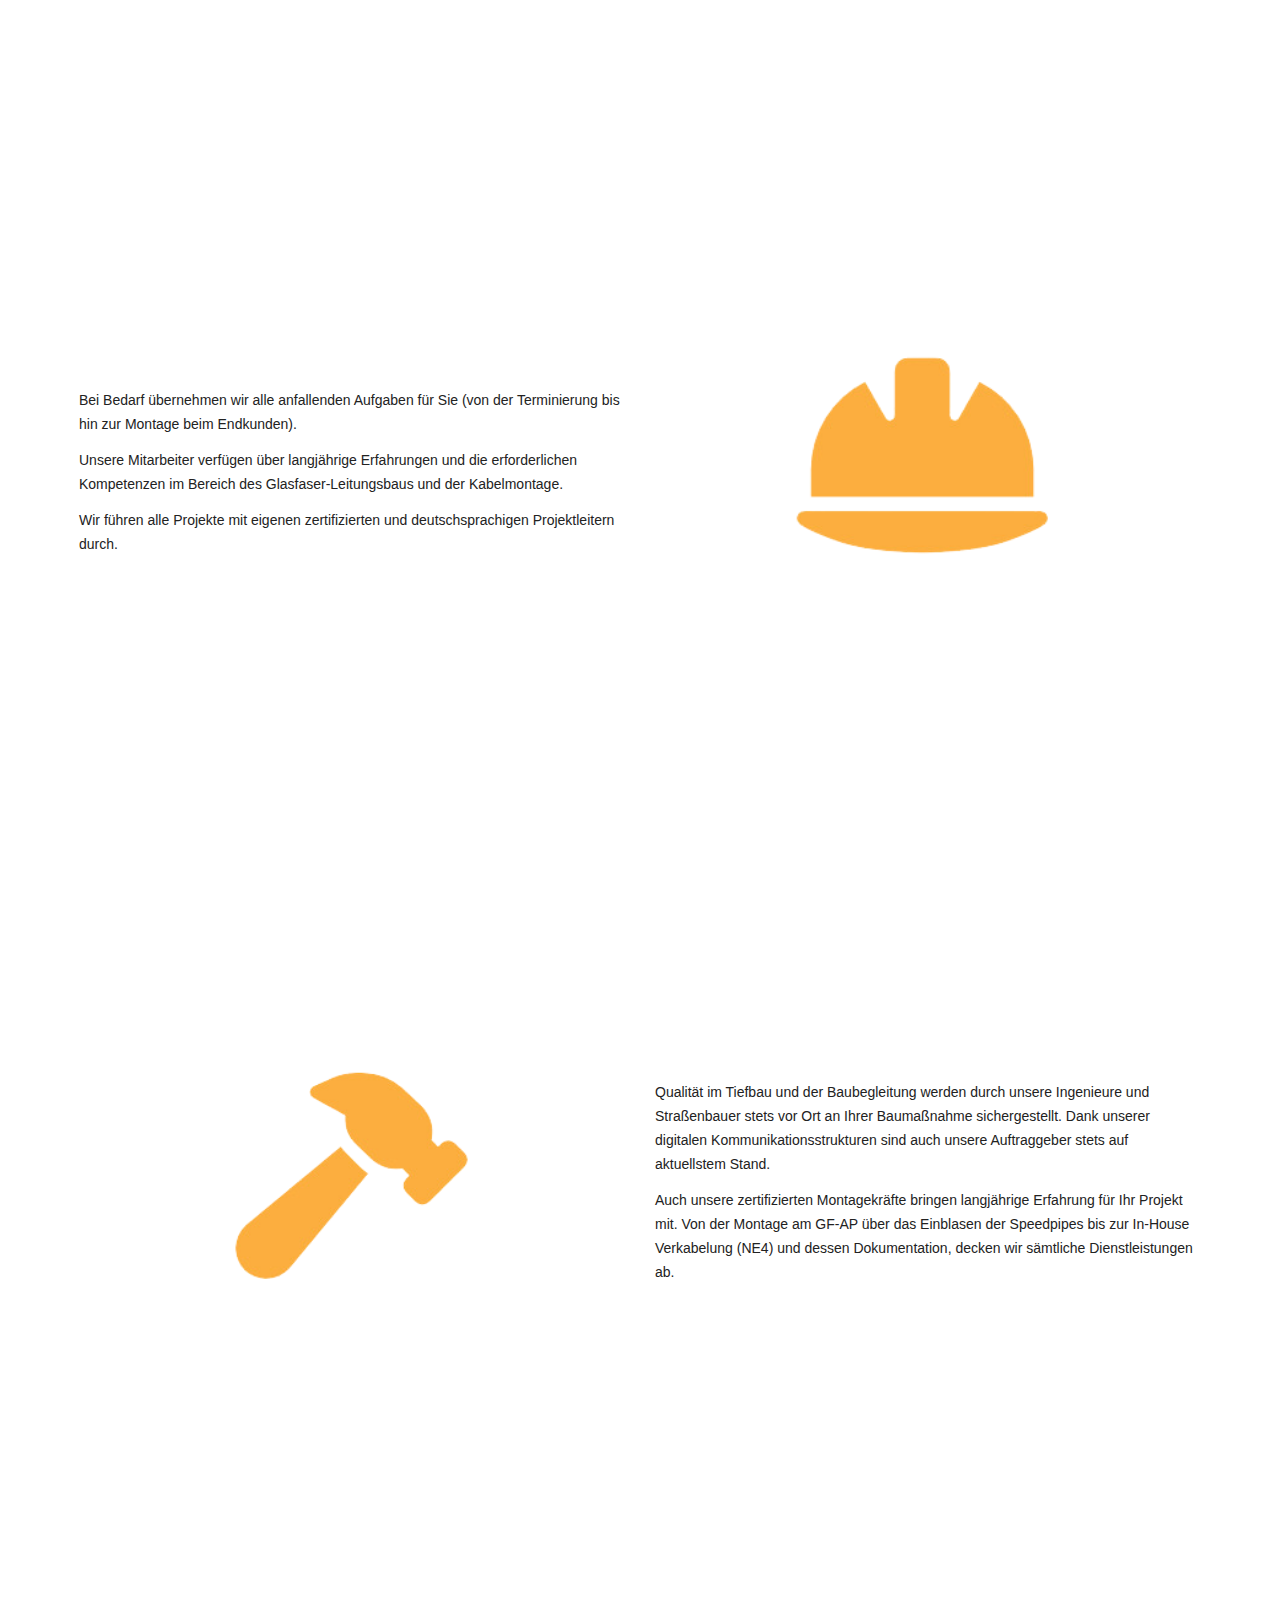
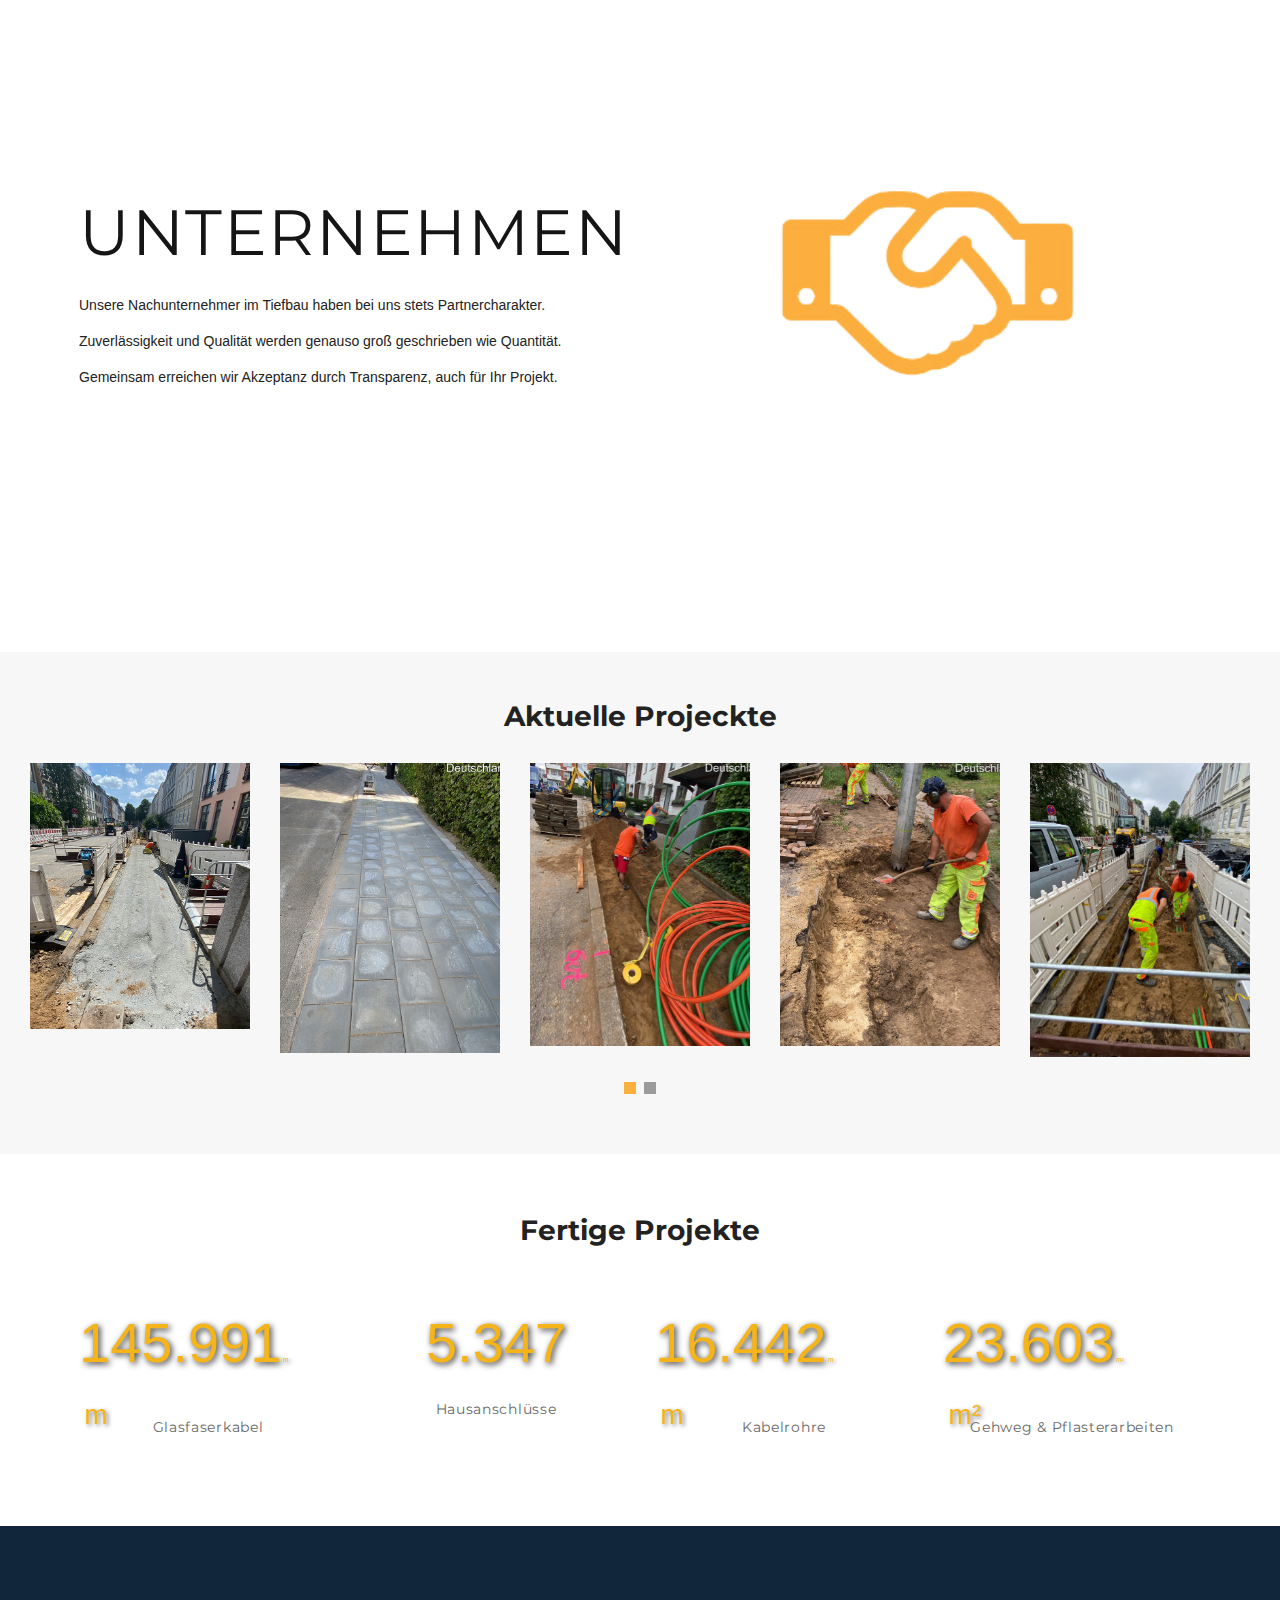
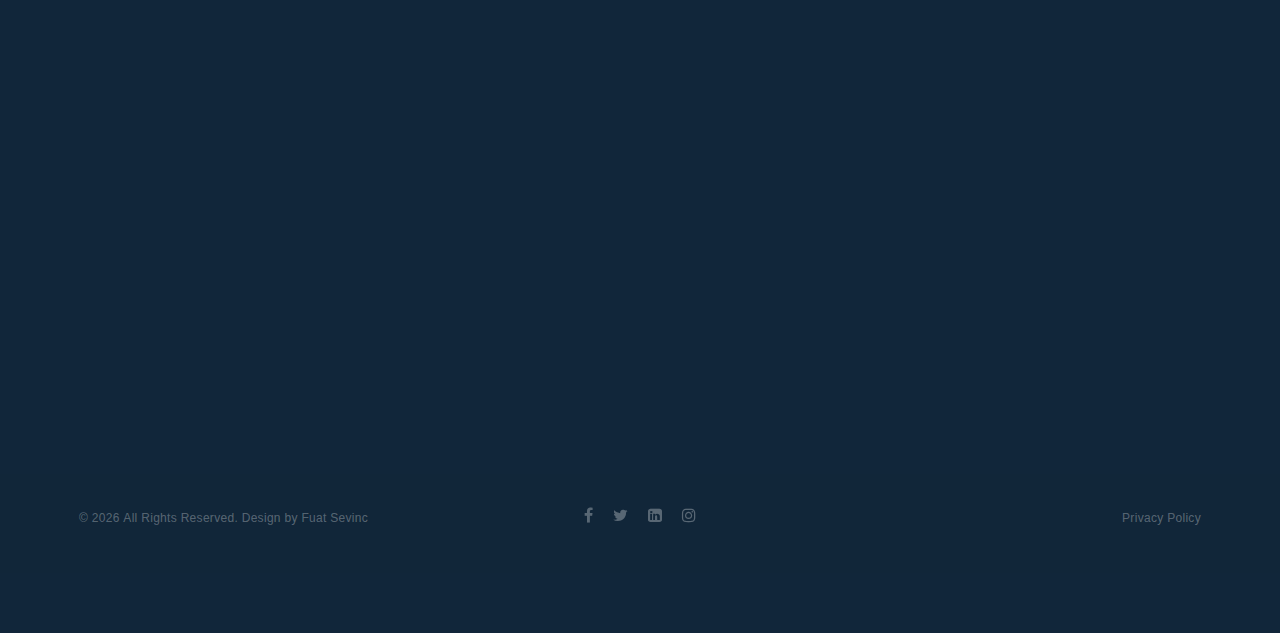
==== commit 699339c9: "update" ====
--- a/about.html
+++ b/about.html
@@ -21,121 +21,135 @@
     <meta name="viewport" content="width=device-width, initial-scale=1.0">
     <link rel="stylesheet" href="https://cdnjs.cloudflare.com/ajax/libs/animate.css/4.1.1/animate.min.css">
     <link rel="stylesheet" href="https://cdnjs.cloudflare.com/ajax/libs/font-awesome/5.15.3/css/all.min.css">
+    
+    <link rel="canonical" href="https://www.inframotion.de/saugbagger.html">
     <style>
       body {
-        font-family: 'Mulish', sans-serif;
-        background-color: #fff;
-        color: #222;
-        margin: 0;
-        padding: 0;
-      }
-  
+          font-family: 'Mulish', sans-serif;
+          background-color: #fff;
+          color: #222;
+          margin: 0;
+          padding: 0;
+      }
+
       .section {
-        padding: 60px 0;
-      }
-  
+          padding: 60px 0;
+      }
+
       .section-fluid {
-        width: 100%;
-      }
-  
+          width: 100%;
+      }
+
       .container {
-        max-width: 1200px;
-        margin: 0 auto;
-        padding: 0 15px;
-      }
-  
+          max-width: 1200px;
+          margin: 0 auto;
+          padding: 0 15px;
+      }
+
       .row {
-        display: flex;
-        flex-wrap: wrap;
-        margin: 0 -15px;
-      }
-  
+          display: flex;
+          flex-wrap: wrap;
+          margin: 0 -15px;
+      }
+
       .col {
-        flex: 1;
-        padding: 0 15px;
-        margin-bottom: 30px;
-      }
-  
+          flex: 1;
+          padding: 0 15px;
+          margin-bottom: 30px;
+          box-sizing: border-box;
+      }
+
       .col-3 {
-        flex: 0 0 25%;
-        max-width: 25%;
-      }
-  
+          flex: 0 0 25%;
+          max-width: 25%;
+          box-sizing: border-box;
+      }
+
       .text-center {
-        text-align: center;
-      }
-  
+          text-align: center;
+      }
+
       .bg-default {
-        background-color: #fff;
-      }
-  
+          background-color: #fff;
+      }
+
       .counter-classic-number {
-        font-size: 3em;
-        font-weight: bold;
-        color: #F4B419;
-        text-shadow: 1px 1px 5px rgba(0, 0, 0, 0.1);
-      }
-  
+          font-size: 3em;
+          font-weight: 500; /* Daha ince font */
+          color: #F4B41A; /* Güncellenen renk */
+          text-shadow: 4px 4px 14px rgba(0, 0, 0, 0.7);
+      }
+
       .counter-classic-title {
-        font-size: 1em;
-        font-weight: normal;
-        color: #666;
-        margin-top: 10px;
-        text-transform: capitalize;
-      }
-  
+          font-size: 1em;
+          font-weight: normal;
+          color: #676767;
+          margin-top: 10px;
+          text-transform: capitalize;
+      }
+
       h2, h3 {
-        font-size: 2em;
-        font-weight: bold;
-        color: #222;
-        text-transform: capitalize;
-      }
-  
+          font-size: 2em;
+          font-weight: bold;
+          color: #222;
+          text-transform: capitalize;
+      }
+
+      .counter-container {
+          display: flex;
+          align-items: baseline; /* Sayı ve birimi aynı hizaya getirir */
+          justify-content: center;
+      }
+
       .counter {
-        display: inline-block;
-        width: 100%;
-        font-size: 3em;
-        font-weight: bold;
-        color: #F4B419;
-        text-shadow: 1px 1px 5px rgba(0, 0, 0, 0.1);
-        text-transform: capitalize;
-      }
+          font-size: 4em;
+          font-weight: 400; /* Daha ince font */
+          color: #F4B41A; /* Güncellenen renk */
+          text-shadow: 2px 2px 6px rgba(0, 0, 0, 0.8); /* Gölge efekti */
+      }
+
+      .unit {
+          font-size: 0.5em; /* Sayıya göre ölçeklendirildi */
+          vertical-align: baseline; /* Daha iyi hizalama için */
+          color: #F4B41A;
+          text-shadow: 2px 2px 4px rgba(0, 0, 0, 0.5); /* Gölge efekti */
+          margin-left: 0.2em; /* Birim ile sayı arasına boşluk ekler */
+      }
+
       @media (max-width: 768px) {
-        .col-3 {
-          flex: 0 0 50%;
-          max-width: 50%;
-        }
-      }
-  
+          .col-3 {
+              flex: 0 0 50%;
+              max-width: 50%;
+          }
+
+          .counter {
+              font-size: 3em;
+          }
+
+          .unit {
+              font-size: 0.4em;
+          }
+      }
+
       @media (max-width: 480px) {
-        .col-3 {
-          flex: 0 0 100%;
-          max-width: 100%;
-        }
+          .col-3 {
+              flex: 0 0 100%;
+              max-width: 100%;
+          }
+
+          .counter {
+              font-size: 3.5em;
+          }
+
+          .unit {
+              font-size: 0.5em;
+          }
       }
   </style>
-    <style>
-        .ie-panel {
-            display: none;
-            background: #ffffff;
-            padding: 10px 0;
-            box-shadow: 3px 3px 5px 0 rgba(255, 255, 255, 0.3);
-            clear: both;
-            text-align: center;
-            position: relative;
-            z-index: 1;
-        }
-
-        html.ie-10 .ie-panel,
-        html.lt-ie-10 .ie-panel {
-            display: block;
-        }
-    </style>
-    <link rel="canonical" href="https://www.inframotion.de/saugbagger.html">
 </head>
 
 <body>
-    <div class="ie-panel"><a href="http://windows.microsoft.com/en-US/internet-explorer/"><img src="images/ie8-panel/warning_bar_0000_us.jpg" height="42" width="820" alt="You are using an outdated browser. For a faster, safer browsing experience, upgrade for free today."></a></div>
+    
     <div class="preloader">
         <div class="preloader-body">
             <div class="cssload-container">
@@ -389,64 +403,74 @@
  
  
         <!-- Counters -->
- <section class="section section-fluid bg-default">
-  <div class="container">
-      <div class="text-center">
-          <h3 class="animate__animated animate__fadeInDown">Fertige Projekte</h3><br><br>
-      </div>
-      <div class="row text-center">
-          <div class="col col-3 animate__animated animate__fadeInUp">
-              <div class="counter-classic">
-                  <div class="counter" data-count="237500">0</div>
-                  <h5 class="counter-classic-title">Glasfaserkabel</h5>
+        <section class="section section-fluid bg-default">
+          <div class="container">
+              <div class="text-center">
+                  <h3 class="animate__animated animate__fadeInDown">Fertige Projekte</h3><br><br>
+              </div>
+              <div class="row text-center">
+                  <div class="col col-3 animate__animated animate__fadeInUp">
+                      <div class="counter-classic">
+                          <div class="counter-container">
+                              <span class="counter" data-count="237500">0</span><span class="unit">m</span>
+                          </div>
+                          <h5 class="counter-classic-title">Glasfaserkabel</h5>
+                      </div>
+                  </div>
+                  <div class="col col-3 animate__animated animate__fadeInUp" style="animation-delay: 0.2s;">
+                      <div class="counter-classic">
+                          <div class="counter-container">
+                              <span class="counter" data-count="8700">0</span>
+                          </div>
+                          <h5 class="counter-classic-title">Hausanschlüsse</h5>
+                      </div>
+                  </div>
+                  <div class="col col-3 animate__animated animate__fadeInUp" style="animation-delay: 0.4s;">
+                      <div class="counter-classic">
+                          <div class="counter-container">
+                              <span class="counter" data-count="26750">0</span><span class="unit">m</span>
+                          </div>
+                          <h5 class="counter-classic-title">Kabelrohre</h5>
+                      </div>
+                  </div>
+                  <div class="col col-3 animate__animated animate__fadeInUp" style="animation-delay: 0.6s;">
+                      <div class="counter-classic">
+                          <div class="counter-container">
+                              <span class="counter" data-count="38400">0</span><span class="unit">m²</span>
+                          </div>
+                          <h5 class="counter-classic-title">Gehweg & Pflasterarbeiten</h5>
+                      </div>
+                  </div>
               </div>
           </div>
-          <div class="col col-3 animate__animated animate__fadeInUp" style="animation-delay: 0.2s;">
-              <div class="counter-classic">
-                  <div class="counter" data-count="8700">0</div>
-                  <h5 class="counter-classic-title">Hausanschlüsse</h5>
-              </div>
-          </div>
-          <div class="col col-3 animate__animated animate__fadeInUp" style="animation-delay: 0.4s;">
-              <div class="counter-classic">
-                  <div class="counter" data-count="26750">0</div>
-                  <h5 class="counter-classic-title">Kabelrohre</h5>
-              </div>
-          </div>
-          <div class="col col-3 animate__animated animate__fadeInUp" style="animation-delay: 0.6s;">
-              <div class="counter-classic">
-                  <div class="counter" data-count="38400">0</div>
-                  <h5 class="counter-classic-title">Gehweg & Pflasterarbeiten</h5>
-              </div>
-          </div>
-      </div>
-  </div>
-</section>
-        
-          <script src="https://cdnjs.cloudflare.com/ajax/libs/jquery/3.6.0/jquery.min.js"></script>
-          <script>
-            $(document).ready(function () {
+      </section>
+  
+      <script src="https://cdnjs.cloudflare.com/ajax/libs/jquery/3.6.0/jquery.min.js"></script>
+      <script>
+          $(document).ready(function () {
               function animateCounter(element) {
-                const endValue = parseInt(element.getAttribute('data-count'));
-                const duration = 2000; // 2 seconds
-                const frameRate = 60; // 60 frames per second
-                const totalFrames = Math.round((duration / 1000) * frameRate);
-                let frame = 0;
-                const counter = setInterval(function () {
-                  frame++;
-                  const progress = frame / totalFrames;
-                  const currentValue = Math.round(endValue * progress).toLocaleString('de-DE');
-                  element.innerText = currentValue;
-                  if (frame === totalFrames) {
-                    clearInterval(counter);
+                  const endValue = parseInt(element.getAttribute('data-count'));
+                  const unit = element.nextElementSibling ? element.nextElementSibling.outerHTML : '';
+                  const duration = 2000; // 2 seconds
+                  const startTime = performance.now();
+  
+                  function updateCounter(currentTime) {
+                      const elapsedTime = currentTime - startTime;
+                      const progress = Math.min(elapsedTime / duration, 1);
+                      const currentValue = Math.round(endValue * progress).toLocaleString('de-DE');
+                      element.innerHTML = currentValue + unit;
+                      if (progress < 1) {
+                          requestAnimationFrame(updateCounter);
+                      }
                   }
-                }, 1000 / frameRate);
+  
+                  requestAnimationFrame(updateCounter);
               }
-        
+  
               const counters = document.querySelectorAll('.counter');
               counters.forEach(counter => animateCounter(counter));
-            });
-          </script>
+          });
+      </script>
 
 
     <!-- Page Footer-->
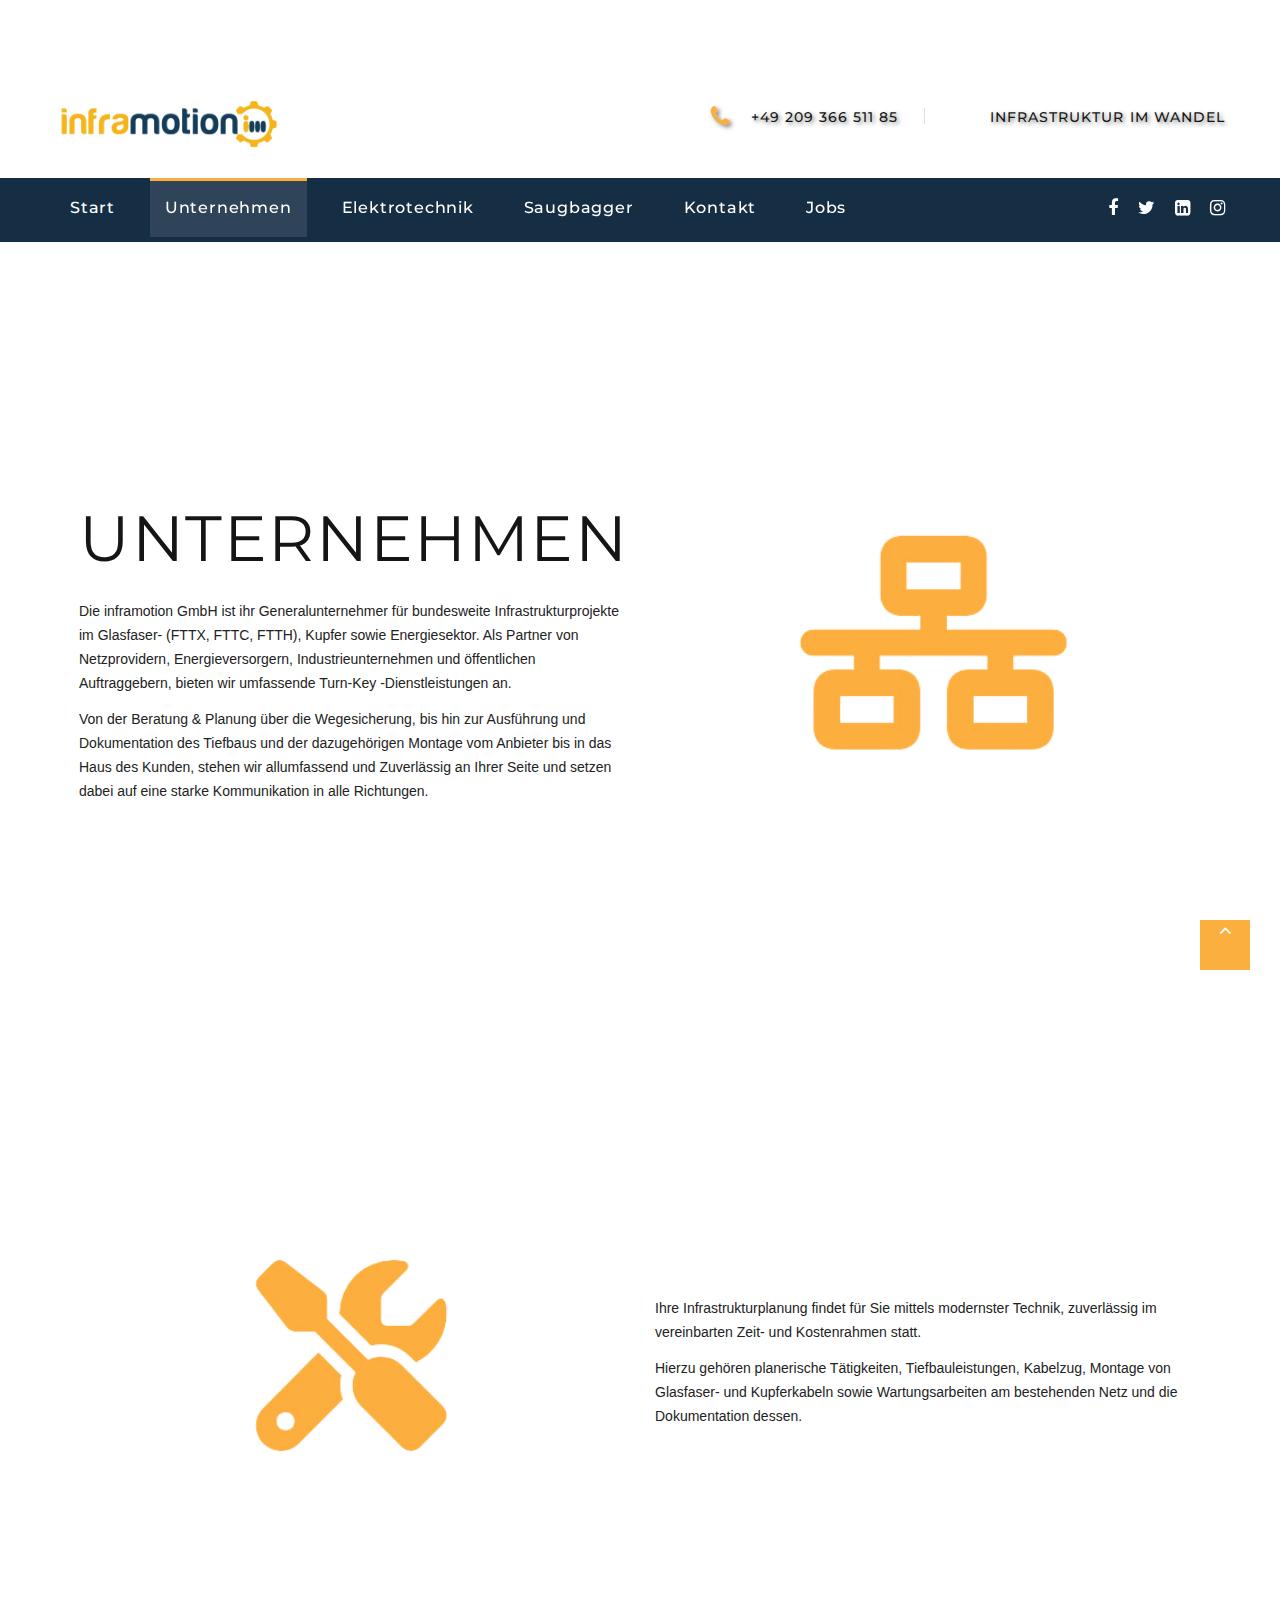
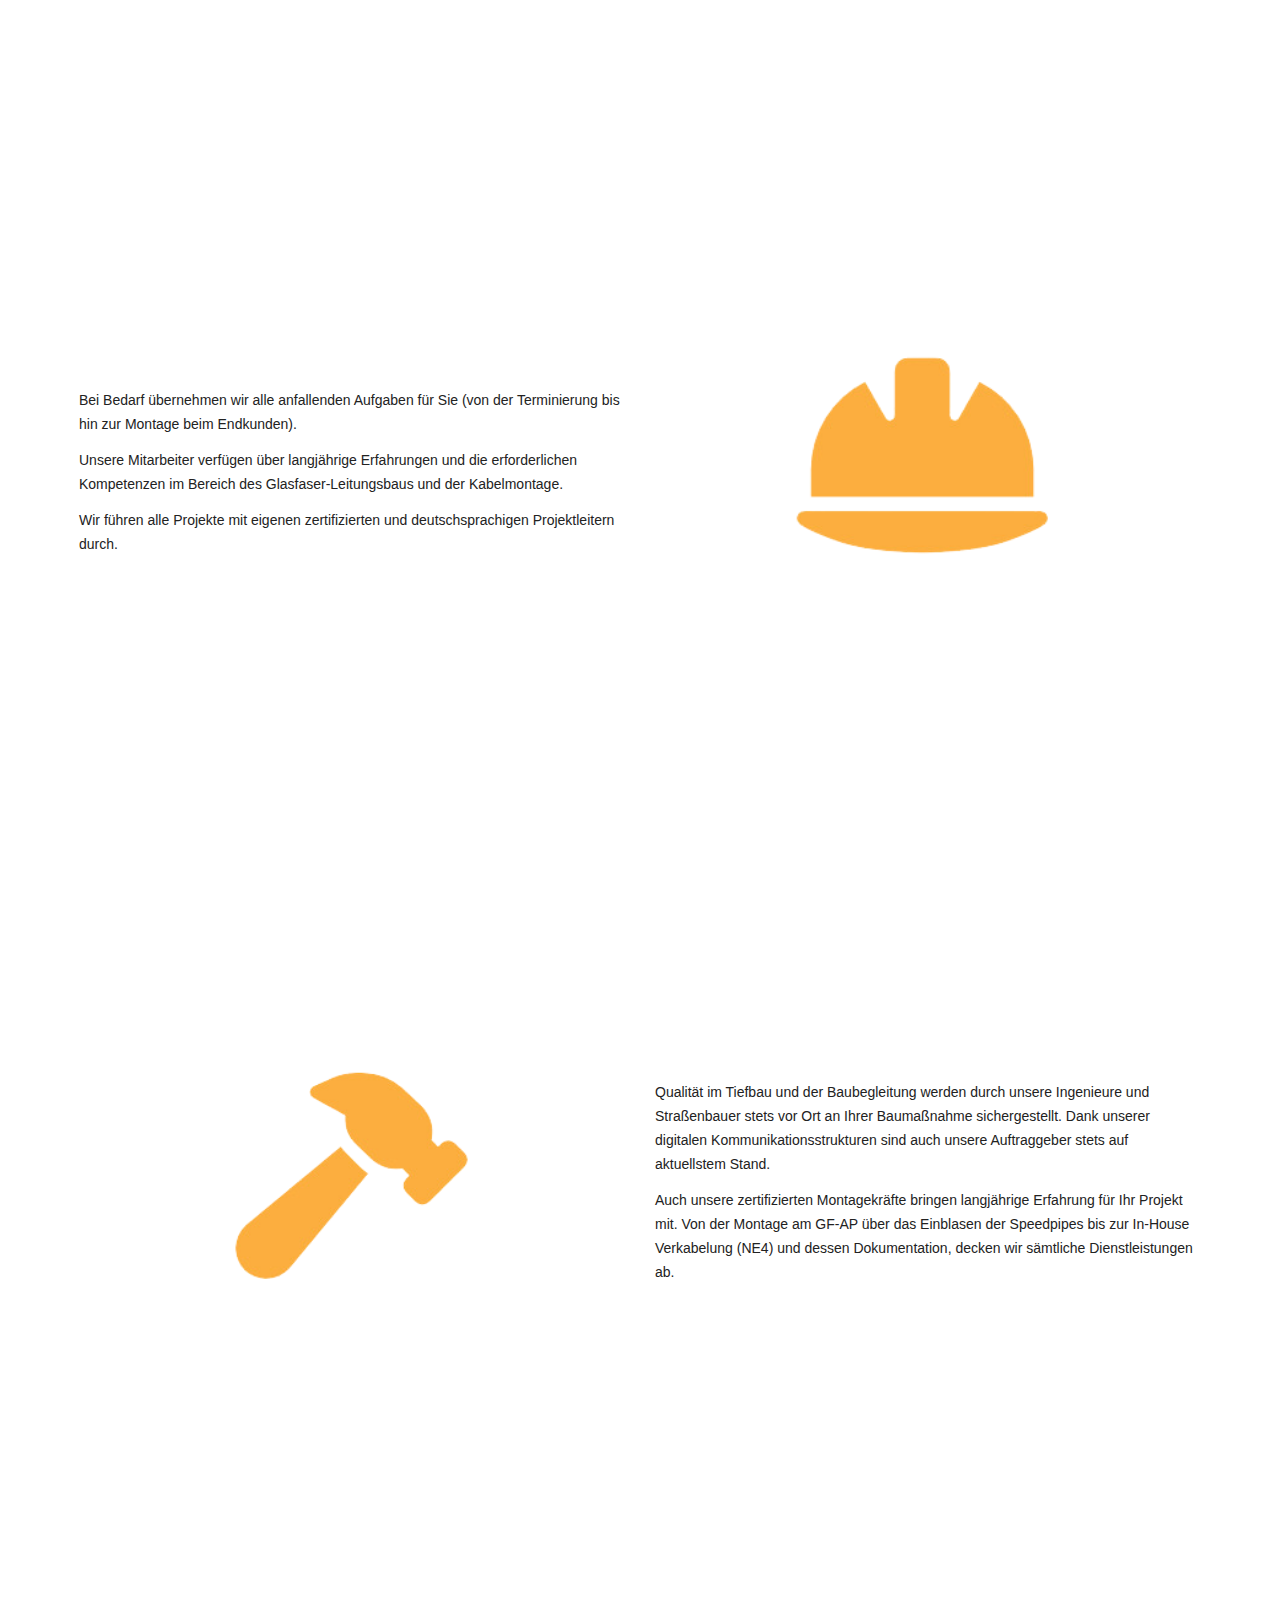
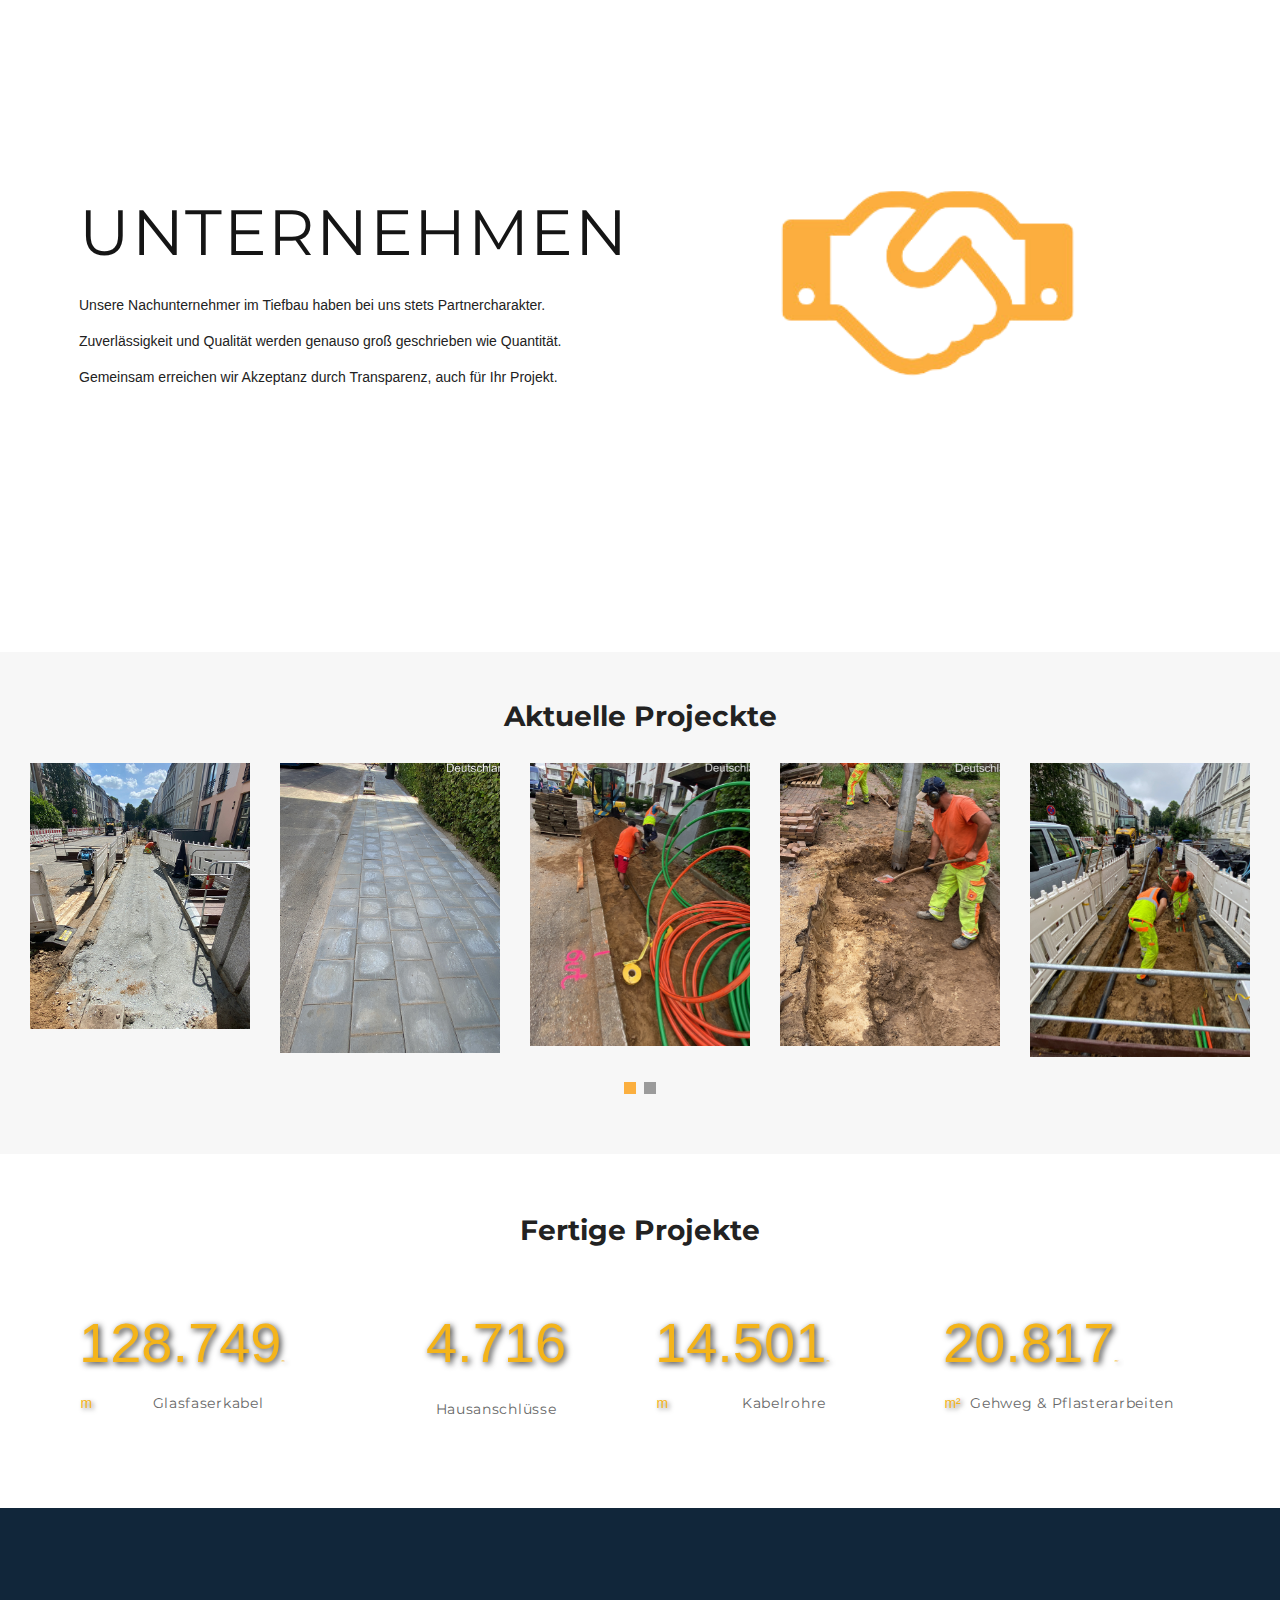
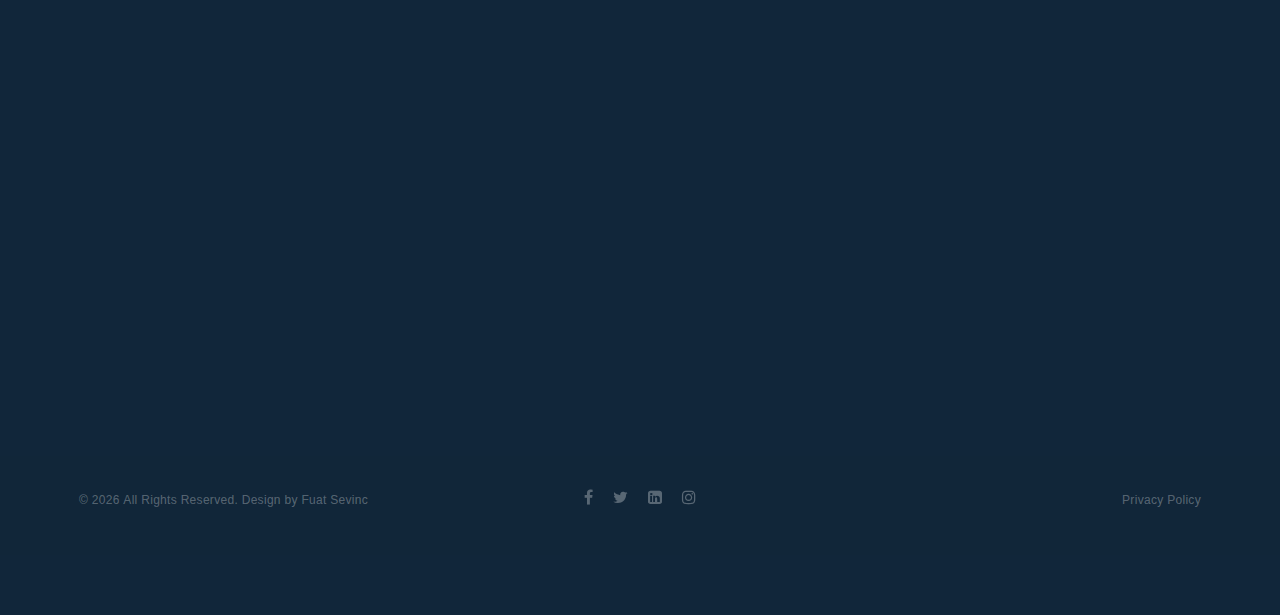
==== commit a461d935: "update" ====
--- a/about.html
+++ b/about.html
@@ -109,11 +109,11 @@
       }
 
       .unit {
-          font-size: 0.5em; /* Sayıya göre ölçeklendirildi */
+          font-size: 0.25em; /* Sayıya göre ölçeklendirildi */
           vertical-align: baseline; /* Daha iyi hizalama için */
           color: #F4B41A;
           text-shadow: 2px 2px 4px rgba(0, 0, 0, 0.5); /* Gölge efekti */
-          margin-left: 0.2em; /* Birim ile sayı arasına boşluk ekler */
+          margin-left: 0.1em; /* Birim ile sayı arasına boşluk ekler */
       }
 
       @media (max-width: 768px) {
@@ -127,7 +127,7 @@
           }
 
           .unit {
-              font-size: 0.4em;
+              font-size: 0.2em;
           }
       }
 
@@ -142,7 +142,7 @@
           }
 
           .unit {
-              font-size: 0.5em;
+              font-size: 0.25em;
           }
       }
   </style>
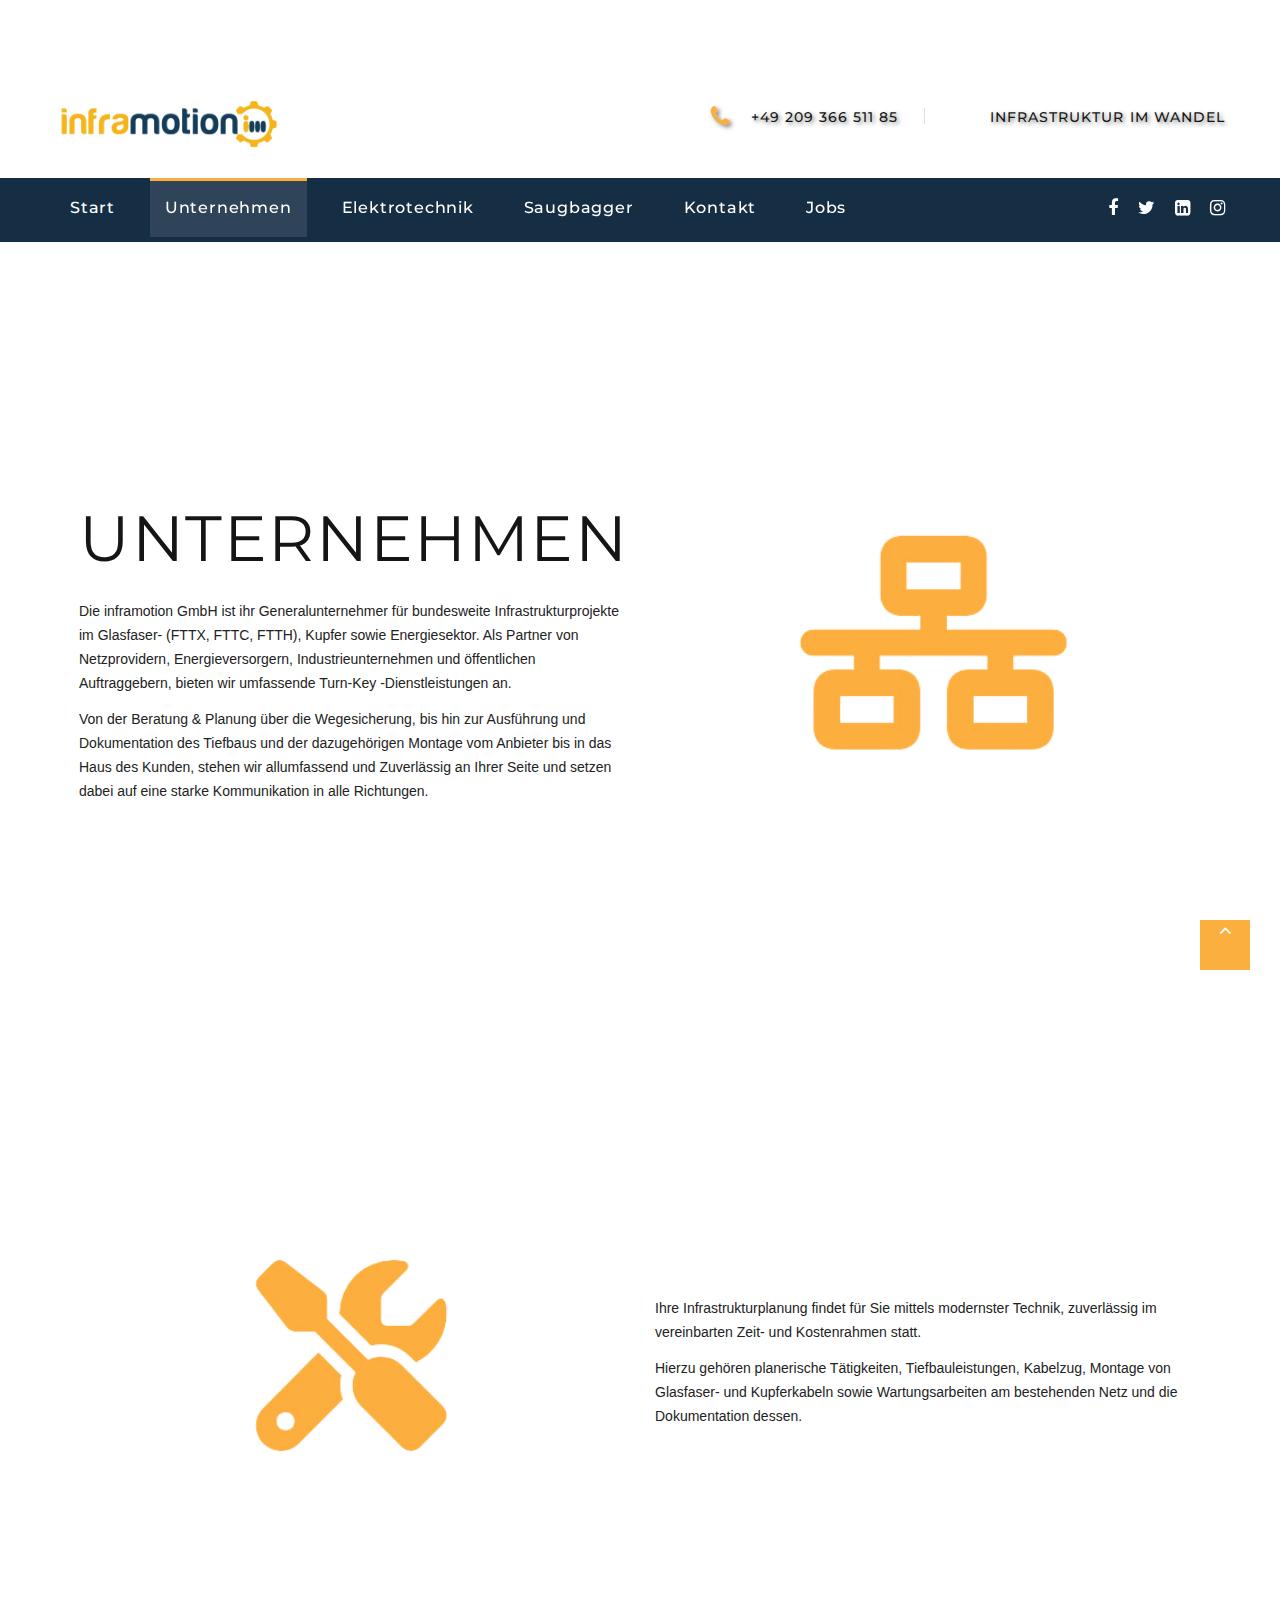
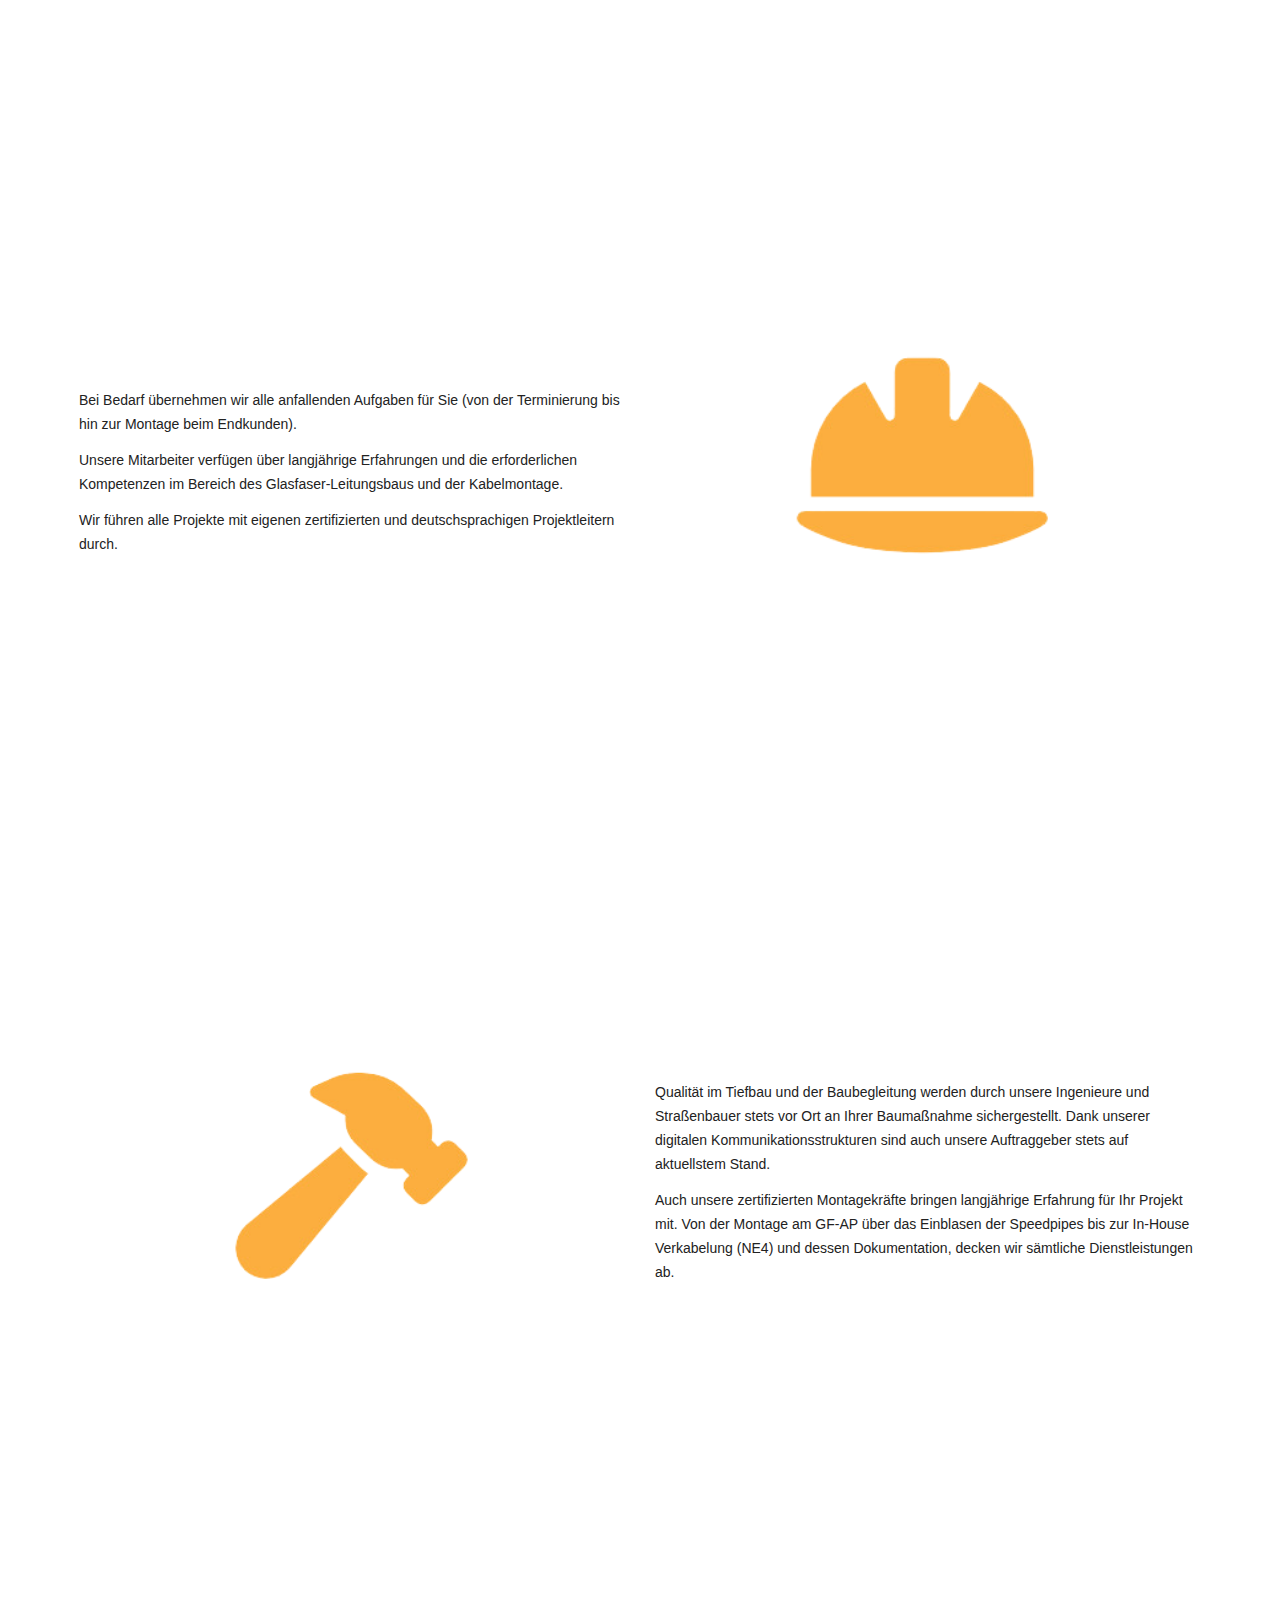
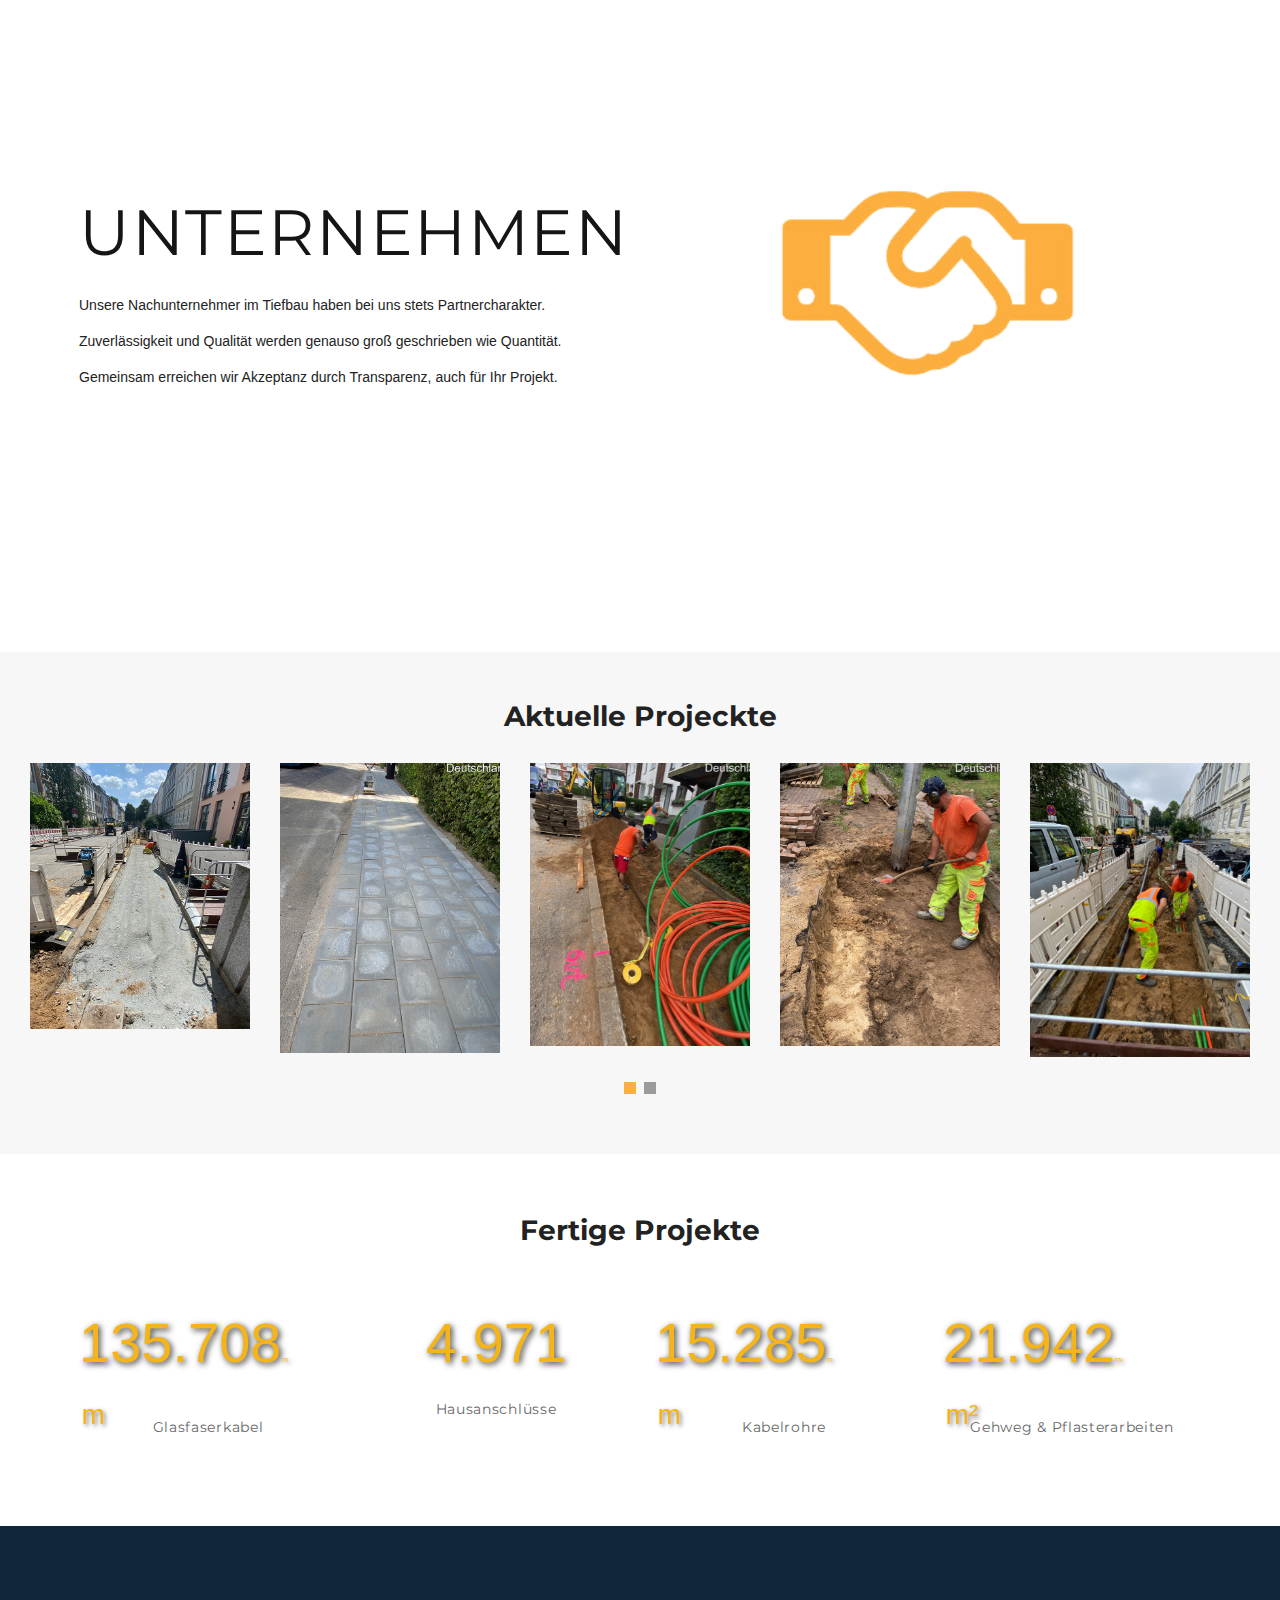
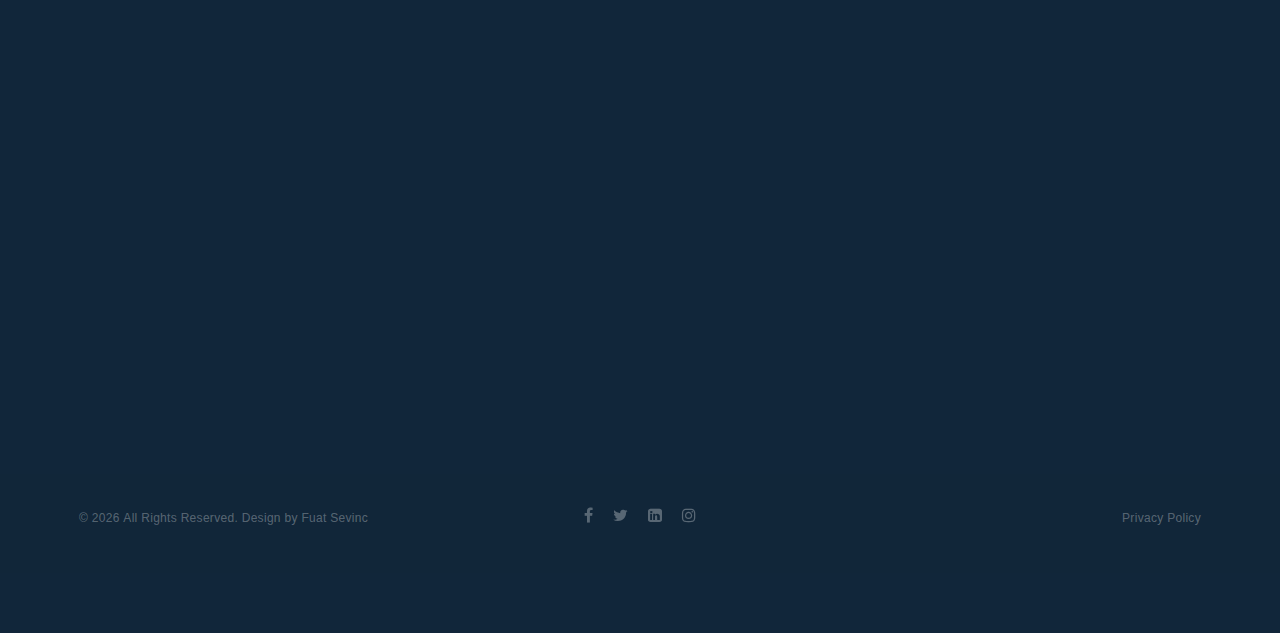
==== commit d686220b: "update" ====
--- a/about.html
+++ b/about.html
@@ -24,128 +24,128 @@
     
     <link rel="canonical" href="https://www.inframotion.de/saugbagger.html">
     <style>
-      body {
-          font-family: 'Mulish', sans-serif;
-          background-color: #fff;
-          color: #222;
-          margin: 0;
-          padding: 0;
-      }
-
-      .section {
-          padding: 60px 0;
-      }
-
-      .section-fluid {
-          width: 100%;
-      }
-
-      .container {
-          max-width: 1200px;
-          margin: 0 auto;
-          padding: 0 15px;
-      }
-
-      .row {
-          display: flex;
-          flex-wrap: wrap;
-          margin: 0 -15px;
-      }
-
-      .col {
-          flex: 1;
-          padding: 0 15px;
-          margin-bottom: 30px;
-          box-sizing: border-box;
-      }
-
-      .col-3 {
-          flex: 0 0 25%;
-          max-width: 25%;
-          box-sizing: border-box;
-      }
-
-      .text-center {
-          text-align: center;
-      }
-
-      .bg-default {
-          background-color: #fff;
-      }
-
-      .counter-classic-number {
-          font-size: 3em;
-          font-weight: 500; /* Daha ince font */
-          color: #F4B41A; /* Güncellenen renk */
-          text-shadow: 4px 4px 14px rgba(0, 0, 0, 0.7);
-      }
-
-      .counter-classic-title {
-          font-size: 1em;
-          font-weight: normal;
-          color: #676767;
-          margin-top: 10px;
-          text-transform: capitalize;
-      }
-
-      h2, h3 {
-          font-size: 2em;
-          font-weight: bold;
-          color: #222;
-          text-transform: capitalize;
-      }
-
-      .counter-container {
-          display: flex;
-          align-items: baseline; /* Sayı ve birimi aynı hizaya getirir */
-          justify-content: center;
-      }
-
-      .counter {
-          font-size: 4em;
-          font-weight: 400; /* Daha ince font */
-          color: #F4B41A; /* Güncellenen renk */
-          text-shadow: 2px 2px 6px rgba(0, 0, 0, 0.8); /* Gölge efekti */
-      }
-
-      .unit {
-          font-size: 0.25em; /* Sayıya göre ölçeklendirildi */
-          vertical-align: baseline; /* Daha iyi hizalama için */
-          color: #F4B41A;
-          text-shadow: 2px 2px 4px rgba(0, 0, 0, 0.5); /* Gölge efekti */
-          margin-left: 0.1em; /* Birim ile sayı arasına boşluk ekler */
-      }
-
-      @media (max-width: 768px) {
-          .col-3 {
-              flex: 0 0 50%;
-              max-width: 50%;
-          }
-
-          .counter {
-              font-size: 3em;
-          }
-
-          .unit {
-              font-size: 0.2em;
-          }
-      }
-
-      @media (max-width: 480px) {
-          .col-3 {
-              flex: 0 0 100%;
-              max-width: 100%;
-          }
-
-          .counter {
-              font-size: 3.5em;
-          }
-
-          .unit {
-              font-size: 0.25em;
-          }
-      }
-  </style>
+        body {
+            font-family: 'Mulish', sans-serif;
+            background-color: #fff;
+            color: #222;
+            margin: 0;
+            padding: 0;
+        }
+
+        .section {
+            padding: 60px 0;
+        }
+
+        .section-fluid {
+            width: 100%;
+        }
+
+        .container {
+            max-width: 1200px;
+            margin: 0 auto;
+            padding: 0 15px;
+        }
+
+        .row {
+            display: flex;
+            flex-wrap: wrap;
+            margin: 0 -15px;
+        }
+
+        .col {
+            flex: 1;
+            padding: 0 15px;
+            margin-bottom: 30px;
+            box-sizing: border-box;
+        }
+
+        .col-3 {
+            flex: 0 0 25%;
+            max-width: 25%;
+            box-sizing: border-box;
+        }
+
+        .text-center {
+            text-align: center;
+        }
+
+        .bg-default {
+            background-color: #fff;
+        }
+
+        .counter-classic-number {
+            font-size: 3em;
+            font-weight: 500; 
+            color: #F4B41A;
+            text-shadow: 4px 4px 14px rgba(0, 0, 0, 0.7);
+        }
+
+        .counter-classic-title {
+            font-size: 1em;
+            font-weight: normal;
+            color: #676767;
+            margin-top: 10px;
+            text-transform: capitalize;
+        }
+
+        h2, h3 {
+            font-size: 2em;
+            font-weight: bold;
+            color: #222;
+            text-transform: capitalize;
+        }
+
+        .counter-container {
+            display: flex;
+            align-items: baseline; 
+            justify-content: center;
+        }
+
+        .counter {
+            font-size: 4em;
+            font-weight: 400; 
+            color: #F4B41A; 
+            text-shadow: 2px 2px 6px rgba(0, 0, 0, 0.8); 
+        }
+
+        .unit {
+            font-size: 0.5em; 
+            vertical-align: middle; 
+            color: #F4B41A;
+            text-shadow: 2px 2px 4px rgba(0, 0, 0, 0.5); 
+            margin-left: 0.1em; 
+        }
+
+        @media (max-width: 768px) {
+            .col-3 {
+                flex: 0 0 50%;
+                max-width: 50%;
+            }
+
+            .counter {
+                font-size: 3em;
+            }
+
+            .unit {
+                font-size: 0.6em; 
+            }
+        }
+
+        @media (max-width: 480px) {
+            .col-3 {
+                flex: 0 0 100%;
+                max-width: 100%;
+            }
+
+            .counter {
+                font-size: 2.5em;
+            }
+
+            .unit {
+                font-size: 0.7em; 
+            }
+        }
+    </style>
 </head>
 
 <body>
@@ -401,77 +401,75 @@
         </section>
         
  
- 
-        <!-- Counters -->
-        <section class="section section-fluid bg-default">
-          <div class="container">
-              <div class="text-center">
-                  <h3 class="animate__animated animate__fadeInDown">Fertige Projekte</h3><br><br>
-              </div>
-              <div class="row text-center">
-                  <div class="col col-3 animate__animated animate__fadeInUp">
-                      <div class="counter-classic">
-                          <div class="counter-container">
-                              <span class="counter" data-count="237500">0</span><span class="unit">m</span>
-                          </div>
-                          <h5 class="counter-classic-title">Glasfaserkabel</h5>
-                      </div>
-                  </div>
-                  <div class="col col-3 animate__animated animate__fadeInUp" style="animation-delay: 0.2s;">
-                      <div class="counter-classic">
-                          <div class="counter-container">
-                              <span class="counter" data-count="8700">0</span>
-                          </div>
-                          <h5 class="counter-classic-title">Hausanschlüsse</h5>
-                      </div>
-                  </div>
-                  <div class="col col-3 animate__animated animate__fadeInUp" style="animation-delay: 0.4s;">
-                      <div class="counter-classic">
-                          <div class="counter-container">
-                              <span class="counter" data-count="26750">0</span><span class="unit">m</span>
-                          </div>
-                          <h5 class="counter-classic-title">Kabelrohre</h5>
-                      </div>
-                  </div>
-                  <div class="col col-3 animate__animated animate__fadeInUp" style="animation-delay: 0.6s;">
-                      <div class="counter-classic">
-                          <div class="counter-container">
-                              <span class="counter" data-count="38400">0</span><span class="unit">m²</span>
-                          </div>
-                          <h5 class="counter-classic-title">Gehweg & Pflasterarbeiten</h5>
-                      </div>
-                  </div>
-              </div>
-          </div>
-      </section>
-  
-      <script src="https://cdnjs.cloudflare.com/ajax/libs/jquery/3.6.0/jquery.min.js"></script>
-      <script>
-          $(document).ready(function () {
-              function animateCounter(element) {
-                  const endValue = parseInt(element.getAttribute('data-count'));
-                  const unit = element.nextElementSibling ? element.nextElementSibling.outerHTML : '';
-                  const duration = 2000; // 2 seconds
-                  const startTime = performance.now();
-  
-                  function updateCounter(currentTime) {
-                      const elapsedTime = currentTime - startTime;
-                      const progress = Math.min(elapsedTime / duration, 1);
-                      const currentValue = Math.round(endValue * progress).toLocaleString('de-DE');
-                      element.innerHTML = currentValue + unit;
-                      if (progress < 1) {
-                          requestAnimationFrame(updateCounter);
-                      }
-                  }
-  
-                  requestAnimationFrame(updateCounter);
-              }
-  
-              const counters = document.querySelectorAll('.counter');
-              counters.forEach(counter => animateCounter(counter));
-          });
-      </script>
-
+  <!-- Counters -->
+  <section class="section section-fluid bg-default">
+    <div class="container">
+        <div class="text-center">
+            <h3 class="animate__animated animate__fadeInDown">Fertige Projekte</h3><br><br>
+        </div>
+        <div class="row text-center">
+            <div class="col col-3 animate__animated animate__fadeInUp">
+                <div class="counter-classic">
+                    <div class="counter-container">
+                        <span class="counter" data-count="237500">0</span><span class="unit">m</span>
+                    </div>
+                    <h5 class="counter-classic-title">Glasfaserkabel</h5>
+                </div>
+            </div>
+            <div class="col col-3 animate__animated animate__fadeInUp" style="animation-delay: 0.2s;">
+                <div class="counter-classic">
+                    <div class="counter-container">
+                        <span class="counter" data-count="8700">0</span>
+                    </div>
+                    <h5 class="counter-classic-title">Hausanschlüsse</h5>
+                </div>
+            </div>
+            <div class="col col-3 animate__animated animate__fadeInUp" style="animation-delay: 0.4s;">
+                <div class="counter-classic">
+                    <div class="counter-container">
+                        <span class="counter" data-count="26750">0</span><span class="unit">m</span>
+                    </div>
+                    <h5 class="counter-classic-title">Kabelrohre</h5>
+                </div>
+            </div>
+            <div class="col col-3 animate__animated animate__fadeInUp" style="animation-delay: 0.6s;">
+                <div class="counter-classic">
+                    <div class="counter-container">
+                        <span class="counter" data-count="38400">0</span><span class="unit">m²</span>
+                    </div>
+                    <h5 class="counter-classic-title">Gehweg & Pflasterarbeiten</h5>
+                </div>
+            </div>
+        </div>
+    </div>
+</section>
+
+<script src="https://cdnjs.cloudflare.com/ajax/libs/jquery/3.6.0/jquery.min.js"></script>
+<script>
+    $(document).ready(function () {
+        function animateCounter(element) {
+            const endValue = parseInt(element.getAttribute('data-count'));
+            const unit = element.nextElementSibling ? element.nextElementSibling.outerHTML : '';
+            const duration = 2000; // 2 seconds
+            const startTime = performance.now();
+
+            function updateCounter(currentTime) {
+                const elapsedTime = currentTime - startTime;
+                const progress = Math.min(elapsedTime / duration, 1);
+                const currentValue = Math.round(endValue * progress).toLocaleString('de-DE');
+                element.innerHTML = currentValue + unit;
+                if (progress < 1) {
+                    requestAnimationFrame(updateCounter);
+                }
+            }
+
+            requestAnimationFrame(updateCounter);
+        }
+
+        const counters = document.querySelectorAll('.counter');
+        counters.forEach(counter => animateCounter(counter));
+    });
+</script>
 
     <!-- Page Footer-->
     <footer class="section footer-corporate context-dark">
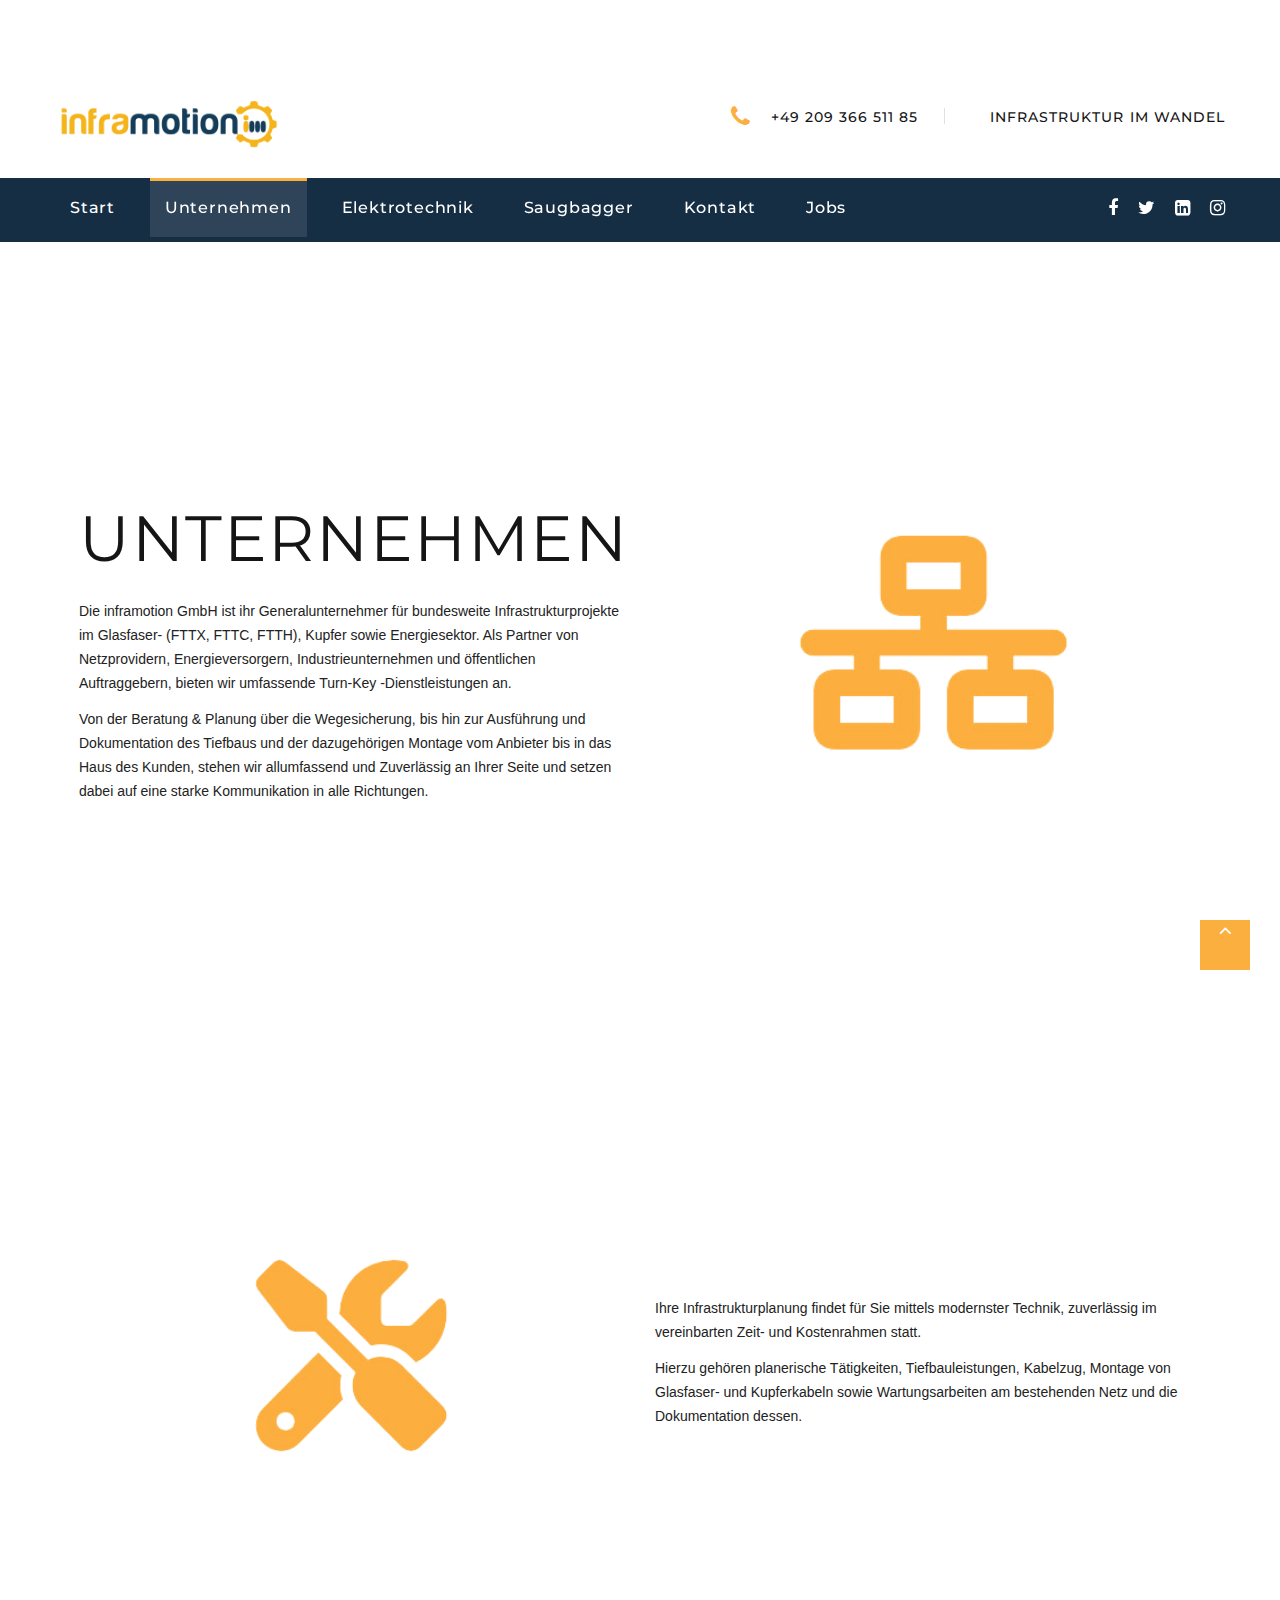
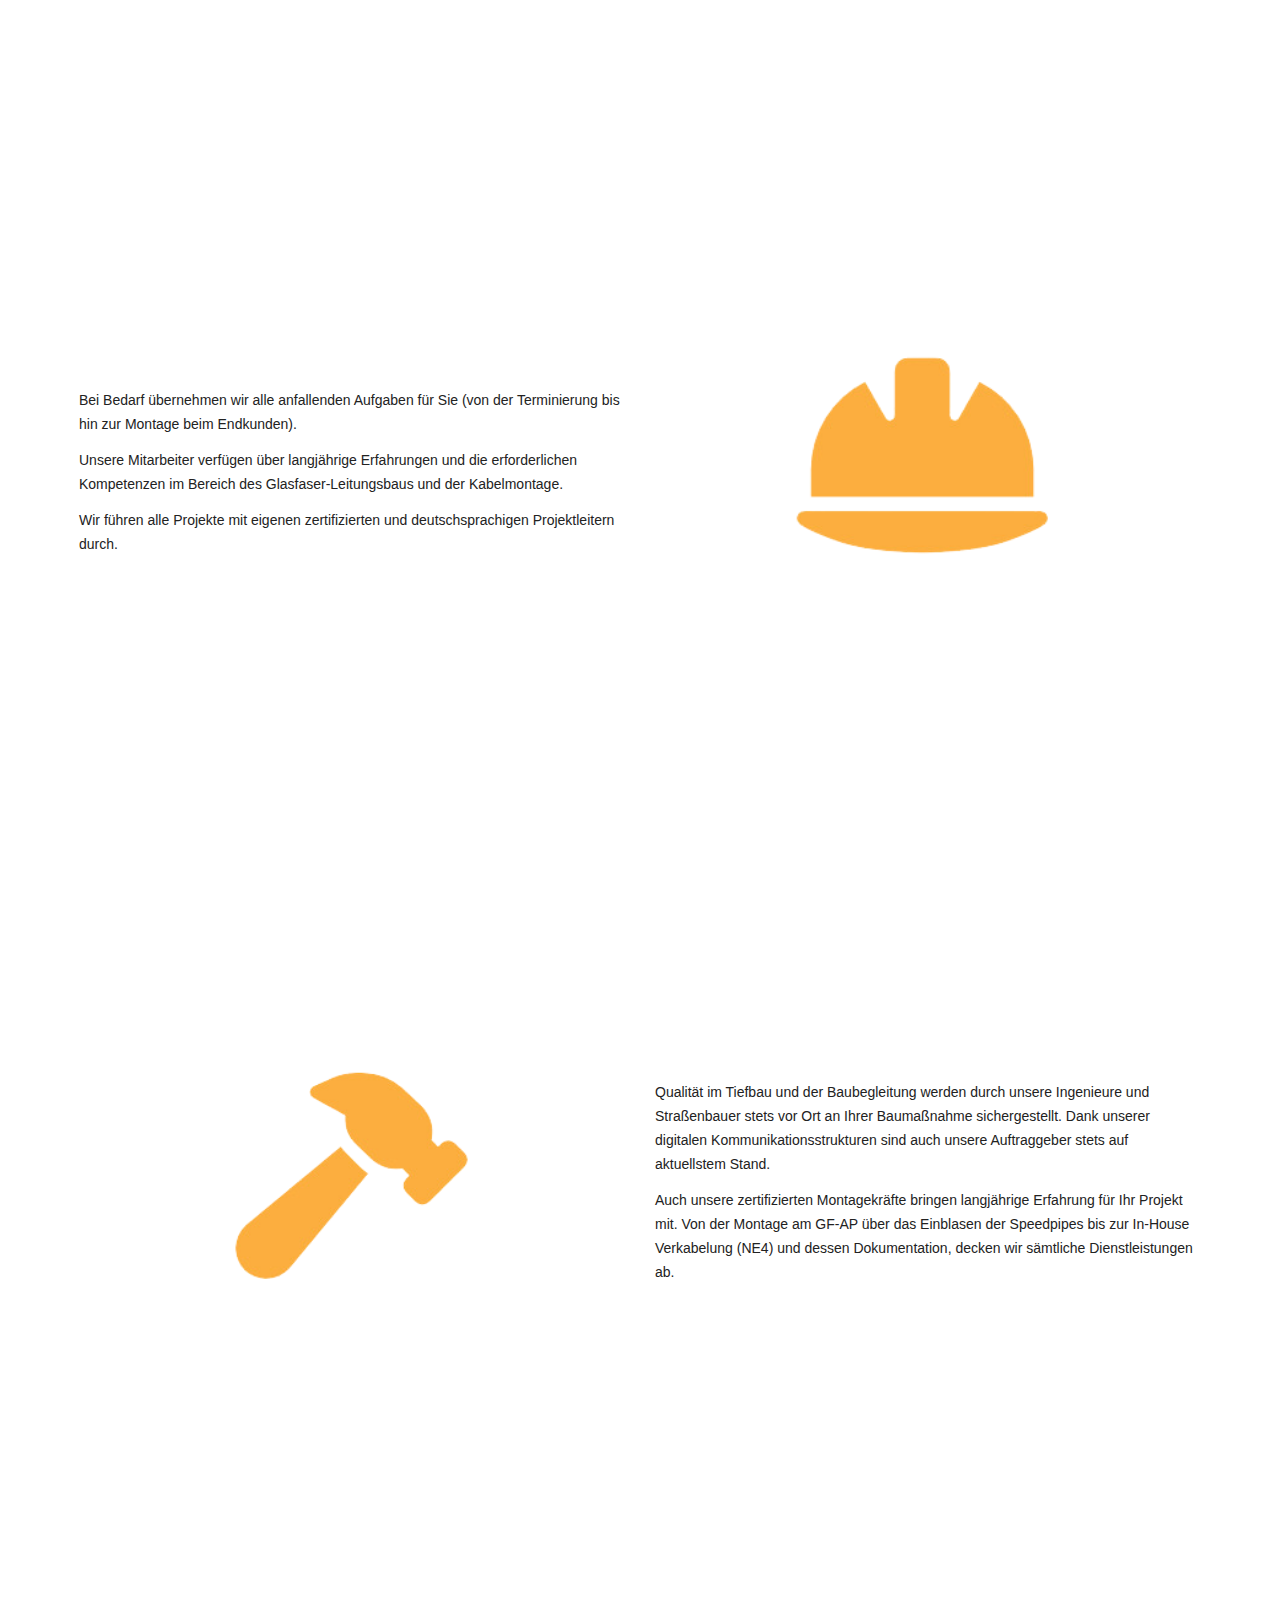
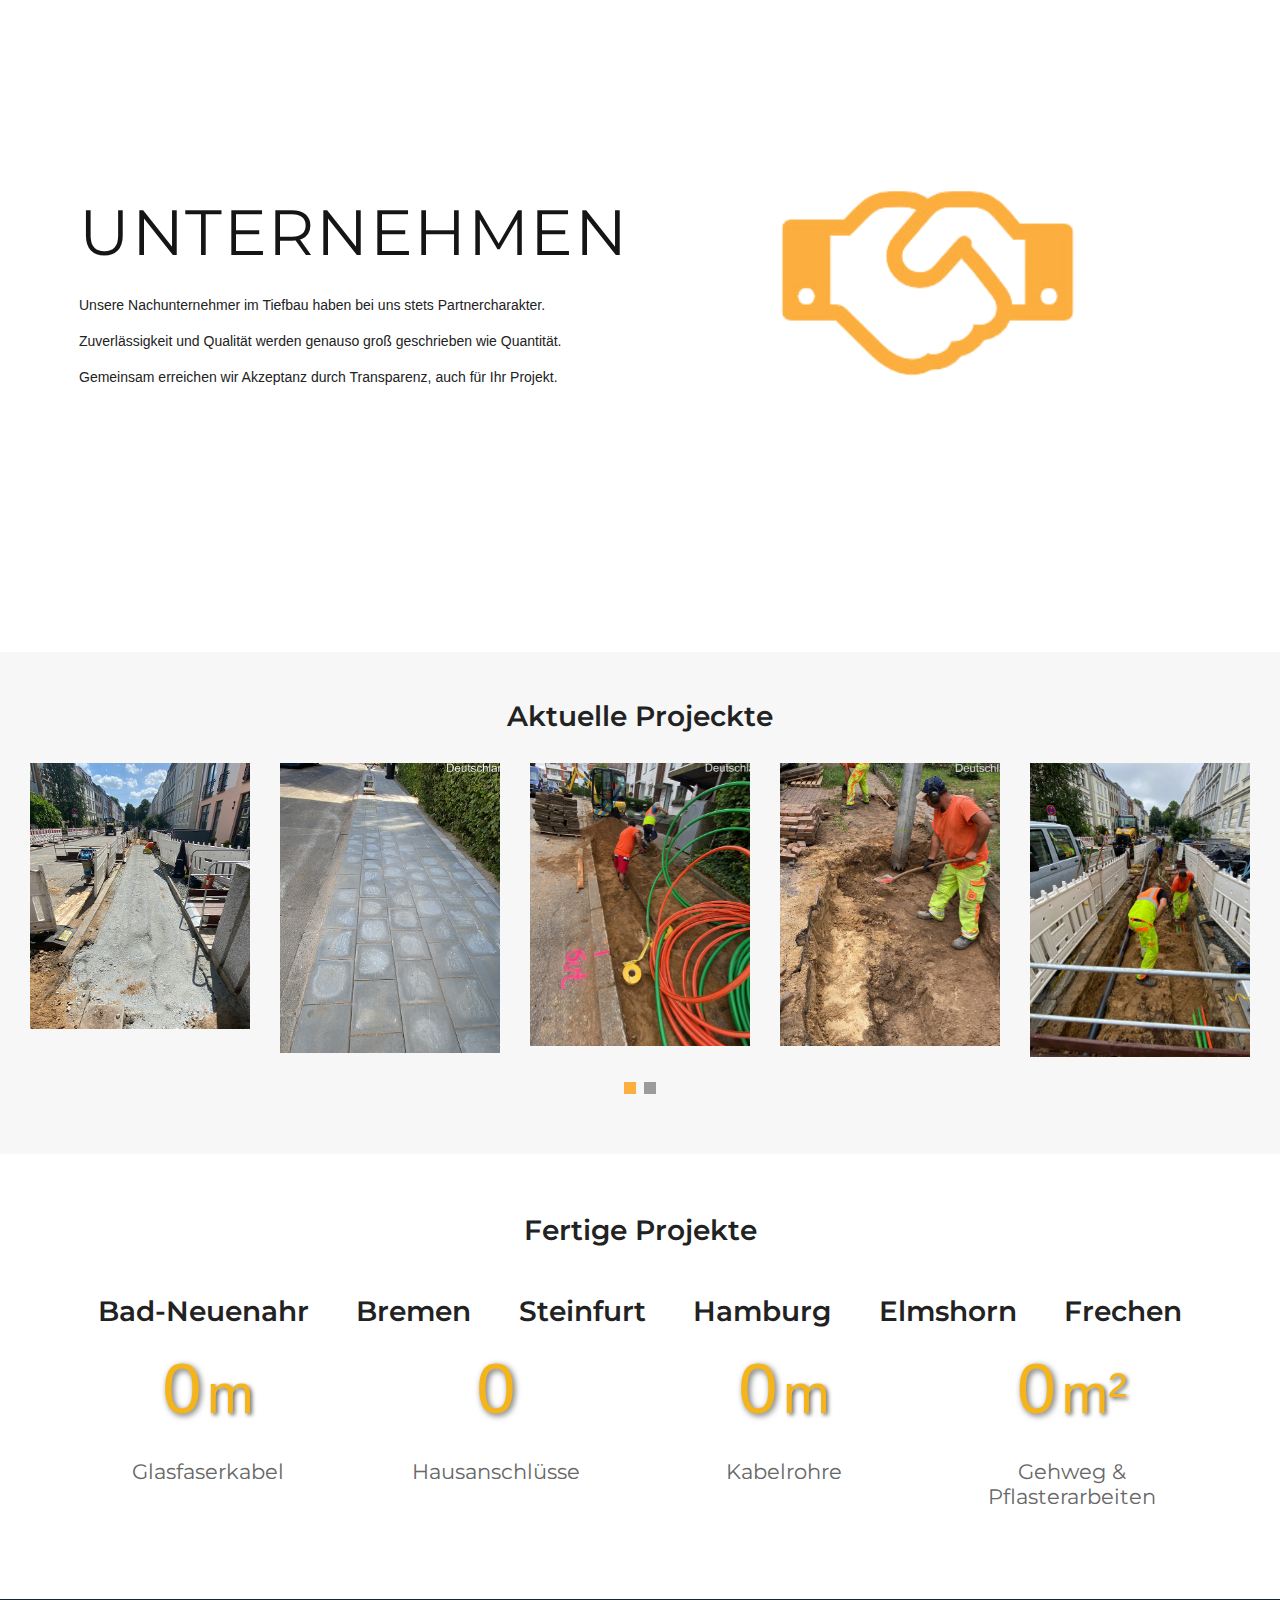
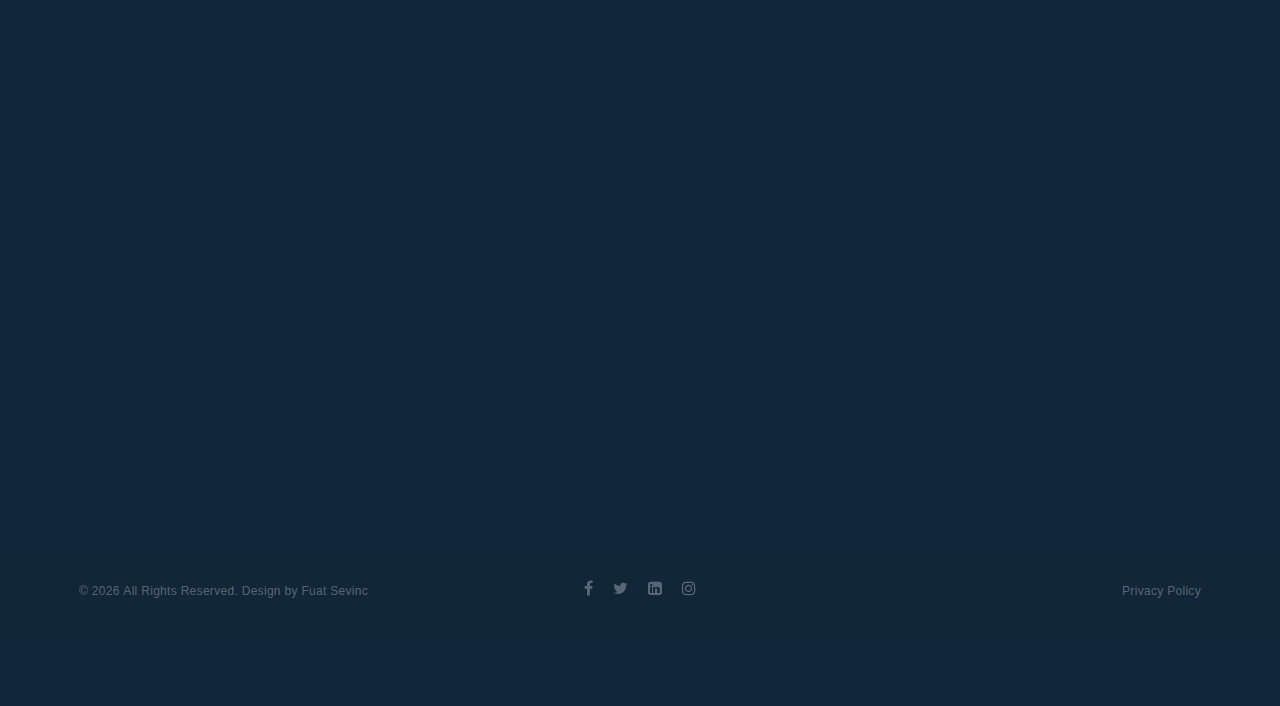
==== commit 005294e6: "update" ====
--- a/about.html
+++ b/about.html
@@ -25,126 +25,145 @@
     <link rel="canonical" href="https://www.inframotion.de/saugbagger.html">
     <style>
         body {
-            font-family: 'Mulish', sans-serif;
-            background-color: #fff;
-            color: #222;
-            margin: 0;
-            padding: 0;
-        }
-
-        .section {
-            padding: 60px 0;
-        }
-
-        .section-fluid {
-            width: 100%;
-        }
-
-        .container {
-            max-width: 1200px;
-            margin: 0 auto;
-            padding: 0 15px;
-        }
-
-        .row {
-            display: flex;
-            flex-wrap: wrap;
-            margin: 0 -15px;
-        }
-
-        .col {
-            flex: 1;
-            padding: 0 15px;
-            margin-bottom: 30px;
-            box-sizing: border-box;
-        }
-
-        .col-3 {
-            flex: 0 0 25%;
-            max-width: 25%;
-            box-sizing: border-box;
-        }
-
-        .text-center {
-            text-align: center;
-        }
-
-        .bg-default {
-            background-color: #fff;
-        }
-
-        .counter-classic-number {
-            font-size: 3em;
-            font-weight: 500; 
-            color: #F4B41A;
-            text-shadow: 4px 4px 14px rgba(0, 0, 0, 0.7);
-        }
-
-        .counter-classic-title {
-            font-size: 1em;
-            font-weight: normal;
-            color: #676767;
-            margin-top: 10px;
-            text-transform: capitalize;
-        }
-
-        h2, h3 {
-            font-size: 2em;
-            font-weight: bold;
-            color: #222;
-            text-transform: capitalize;
-        }
-
-        .counter-container {
-            display: flex;
-            align-items: baseline; 
-            justify-content: center;
-        }
-
-        .counter {
-            font-size: 4em;
-            font-weight: 400; 
-            color: #F4B41A; 
-            text-shadow: 2px 2px 6px rgba(0, 0, 0, 0.8); 
-        }
-
-        .unit {
-            font-size: 0.5em; 
-            vertical-align: middle; 
-            color: #F4B41A;
-            text-shadow: 2px 2px 4px rgba(0, 0, 0, 0.5); 
-            margin-left: 0.1em; 
-        }
-
-        @media (max-width: 768px) {
-            .col-3 {
-                flex: 0 0 50%;
-                max-width: 50%;
-            }
-
-            .counter {
-                font-size: 3em;
-            }
-
-            .unit {
-                font-size: 0.6em; 
-            }
-        }
-
-        @media (max-width: 480px) {
-            .col-3 {
-                flex: 0 0 100%;
-                max-width: 100%;
-            }
-
-            .counter {
-                font-size: 2.5em;
-            }
-
-            .unit {
-                font-size: 0.7em; 
-            }
-        }
+    font-family: 'Mulish', sans-serif;
+    background-color: #fff;
+    color: #222;
+    margin: 0;
+    padding: 0;
+}
+
+.section {
+    padding: 60px 0;
+}
+
+.section-fluid {
+    width: 100%;
+}
+
+.container {
+    max-width: 1200px;
+    margin: 0 auto;
+    padding: 0 15px;
+}
+
+.row {
+    display: flex;
+    flex-wrap: wrap;
+    margin: 0 -15px;
+}
+
+.col {
+    flex: 1;
+    padding: 0 15px;
+    margin-bottom: 30px;
+    box-sizing: border-box;
+}
+
+.col-3 {
+    flex: 0 0 25%;
+    max-width: 25%;
+    box-sizing: border-box;
+}
+
+.text-center {
+    text-align: center;
+}
+
+.bg-default {
+    background-color: #fff;
+}
+
+.custom-counter-number {
+    font-size: 3em;
+    font-weight: 500; 
+    color: #F4B41A;
+    text-shadow: 4px 4px 14px rgba(0, 0, 0, 0.7);
+}
+
+.custom-counter-title {
+    font-size: 1.5em;
+    font-weight: normal;
+    color: #676767;
+    margin-top: 10px;
+    text-transform: capitalize;
+}
+
+h2, h3 {
+    font-size: 2em;
+    color: #222;
+    text-transform: capitalize;
+}
+
+.custom-counter-container {
+    display: flex;
+    align-items: baseline; 
+    justify-content: center;
+}
+
+.custom-counter {
+    font-size: 5em;
+    font-weight: 500; 
+    color: #F4B41A; 
+    text-shadow: 2px 2px 6px rgba(0, 0, 0, 0.6); 
+}
+
+.custom-unit {
+    font-size: 4em; 
+    vertical-align: baseline; 
+    color: #F4B41A;
+    text-shadow: 2px 2px 4px rgba(0, 0, 0, 0.6); 
+    margin-left: 0.1em; 
+}
+
+@media (max-width: 768px) {
+    .col-3 {
+        flex: 0 0 50%;
+        max-width: 50%;
+    }
+
+    .custom-counter {
+        font-size: 3em;
+    }
+
+    .custom-unit {
+        font-size: 2em; 
+    }
+}
+
+@media (max-width: 480px) {
+    .col-3 {
+        flex: 0 0 100%;
+        max-width: 100%;
+    }
+
+    .custom-counter {
+        font-size: 3em;
+    }
+
+    .custom-unit {
+        font-size: 2em; 
+    }
+}
+
+.project-titles {
+    display: flex;
+    justify-content: space-around;
+    flex-wrap: wrap;
+    gap: 10px;
+}
+
+.project-titles h2 {
+    flex: 1 1 100%;
+    text-align: center;
+}
+
+@media (min-width: 768px) {
+    .project-titles h2 {
+        flex: 1 1 auto;
+        text-align: center;
+    }
+}
+
     </style>
 </head>
 
@@ -400,44 +419,53 @@
             </div>
         </section>
         
- 
-  <!-- Counters -->
-  <section class="section section-fluid bg-default">
+        
+        
+   <!-- Counters -->
+<section class="section section-fluid bg-default">
     <div class="container">
         <div class="text-center">
             <h3 class="animate__animated animate__fadeInDown">Fertige Projekte</h3><br><br>
+            <div class="project-titles">
+                <h2 class="animate__animated animate__fadeInRight" data-caption-delay="0">Bad-Neuenahr</h2>
+                <h2 class="animate__animated animate__fadeInRight" data-caption-delay="0">Bremen</h2>
+                <h2 class="animate__animated animate__fadeInRight" data-caption-delay="0">Steinfurt</h2>
+                <h2 class="animate__animated animate__fadeInRight" data-caption-delay="0">Hamburg</h2>
+                <h2 class="animate__animated animate__fadeInRight" data-caption-delay="0">Elmshorn</h2>
+                <h2 class="animate__animated animate__fadeInRight" data-caption-delay="0">Frechen</h2>
+            </div>
         </div>
         <div class="row text-center">
             <div class="col col-3 animate__animated animate__fadeInUp">
                 <div class="counter-classic">
-                    <div class="counter-container">
-                        <span class="counter" data-count="237500">0</span><span class="unit">m</span>
-                    </div>
-                    <h5 class="counter-classic-title">Glasfaserkabel</h5>
+                    <div class="custom-counter-container">
+                        <span class="custom-counter" data-count="237500">0</span><span class="custom-unit">m</span>
+                    </div>
+                    <h5 class="custom-counter-title">Glasfaserkabel</h5>
                 </div>
             </div>
             <div class="col col-3 animate__animated animate__fadeInUp" style="animation-delay: 0.2s;">
                 <div class="counter-classic">
-                    <div class="counter-container">
-                        <span class="counter" data-count="8700">0</span>
-                    </div>
-                    <h5 class="counter-classic-title">Hausanschlüsse</h5>
+                    <div class="custom-counter-container">
+                        <span class="custom-counter" data-count="8700">0</span>
+                    </div>
+                    <h5 class="custom-counter-title">Hausanschlüsse</h5>
                 </div>
             </div>
             <div class="col col-3 animate__animated animate__fadeInUp" style="animation-delay: 0.4s;">
                 <div class="counter-classic">
-                    <div class="counter-container">
-                        <span class="counter" data-count="26750">0</span><span class="unit">m</span>
-                    </div>
-                    <h5 class="counter-classic-title">Kabelrohre</h5>
+                    <div class="custom-counter-container">
+                        <span class="custom-counter" data-count="26750">0</span><span class="custom-unit">m</span>
+                    </div>
+                    <h5 class="custom-counter-title">Kabelrohre</h5>
                 </div>
             </div>
             <div class="col col-3 animate__animated animate__fadeInUp" style="animation-delay: 0.6s;">
                 <div class="counter-classic">
-                    <div class="counter-container">
-                        <span class="counter" data-count="38400">0</span><span class="unit">m²</span>
-                    </div>
-                    <h5 class="counter-classic-title">Gehweg & Pflasterarbeiten</h5>
+                    <div class="custom-counter-container">
+                        <span class="custom-counter" data-count="38400">0</span><span class="custom-unit">m²</span>
+                    </div>
+                    <h5 class="custom-counter-title">Gehweg & Pflasterarbeiten</h5>
                 </div>
             </div>
         </div>
@@ -457,7 +485,10 @@
                 const elapsedTime = currentTime - startTime;
                 const progress = Math.min(elapsedTime / duration, 1);
                 const currentValue = Math.round(endValue * progress).toLocaleString('de-DE');
-                element.innerHTML = currentValue + unit;
+                element.innerHTML = currentValue; // Bir kez ekliyoruz
+                if (element.nextElementSibling) {
+                    element.nextElementSibling.innerHTML = unit.replace('<span class="custom-unit">', '').replace('</span>', '');
+                }
                 if (progress < 1) {
                     requestAnimationFrame(updateCounter);
                 }
@@ -466,8 +497,29 @@
             requestAnimationFrame(updateCounter);
         }
 
-        const counters = document.querySelectorAll('.counter');
-        counters.forEach(counter => animateCounter(counter));
+        function isElementInViewport(el) {
+            const rect = el.getBoundingClientRect();
+            return (
+                rect.top >= 0 &&
+                rect.left >= 0 &&
+                rect.bottom <= (window.innerHeight || document.documentElement.clientHeight) &&
+                rect.right <= (window.innerWidth || document.documentElement.clientWidth)
+            );
+        }
+
+        function handleScroll() {
+            const counters = document.querySelectorAll('.custom-counter');
+            counters.forEach(counter => {
+                if (isElementInViewport(counter) && !counter.classList.contains('counted')) {
+                    counter.classList.add('counted');
+                    animateCounter(counter);
+                }
+            });
+        }
+
+        window.addEventListener('scroll', handleScroll);
+        window.addEventListener('resize', handleScroll);
+        handleScroll(); // Sayfa yüklendiğinde bir kere kontrol ediyoruz
     });
 </script>
 
